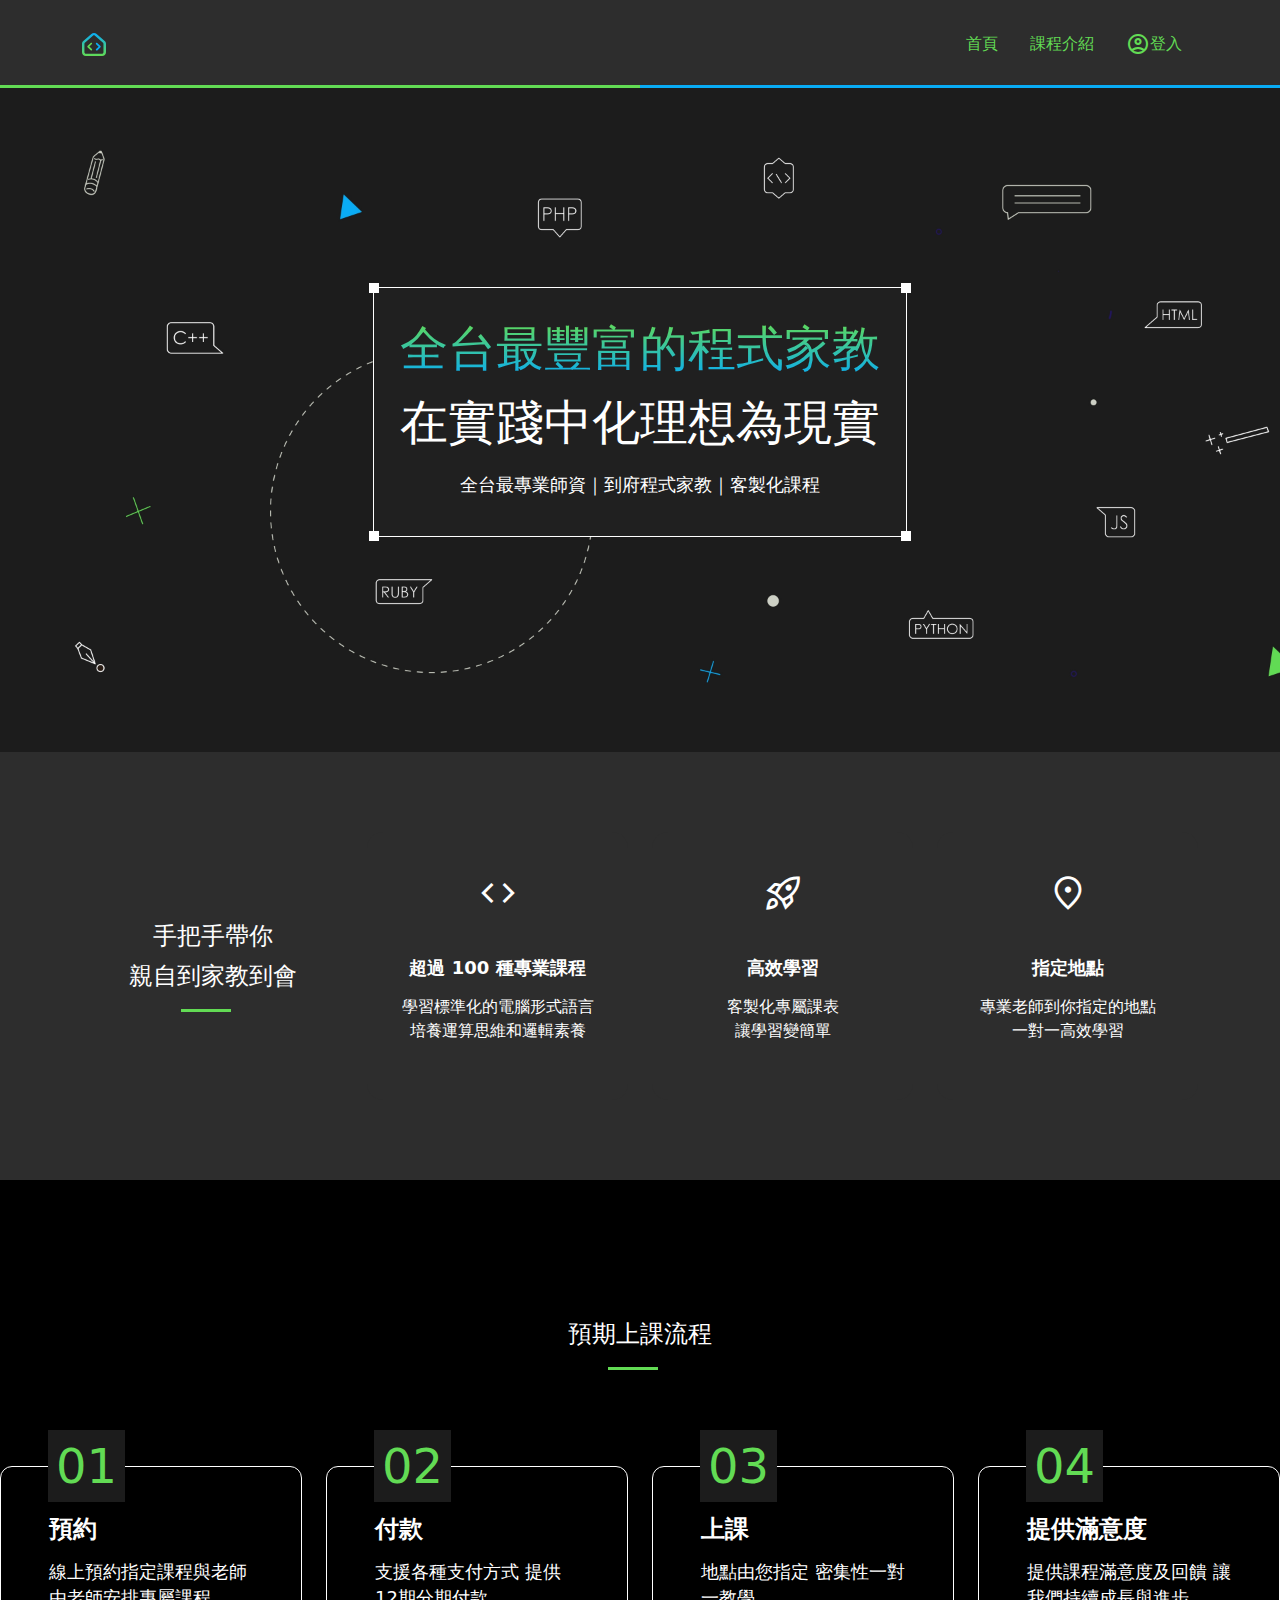
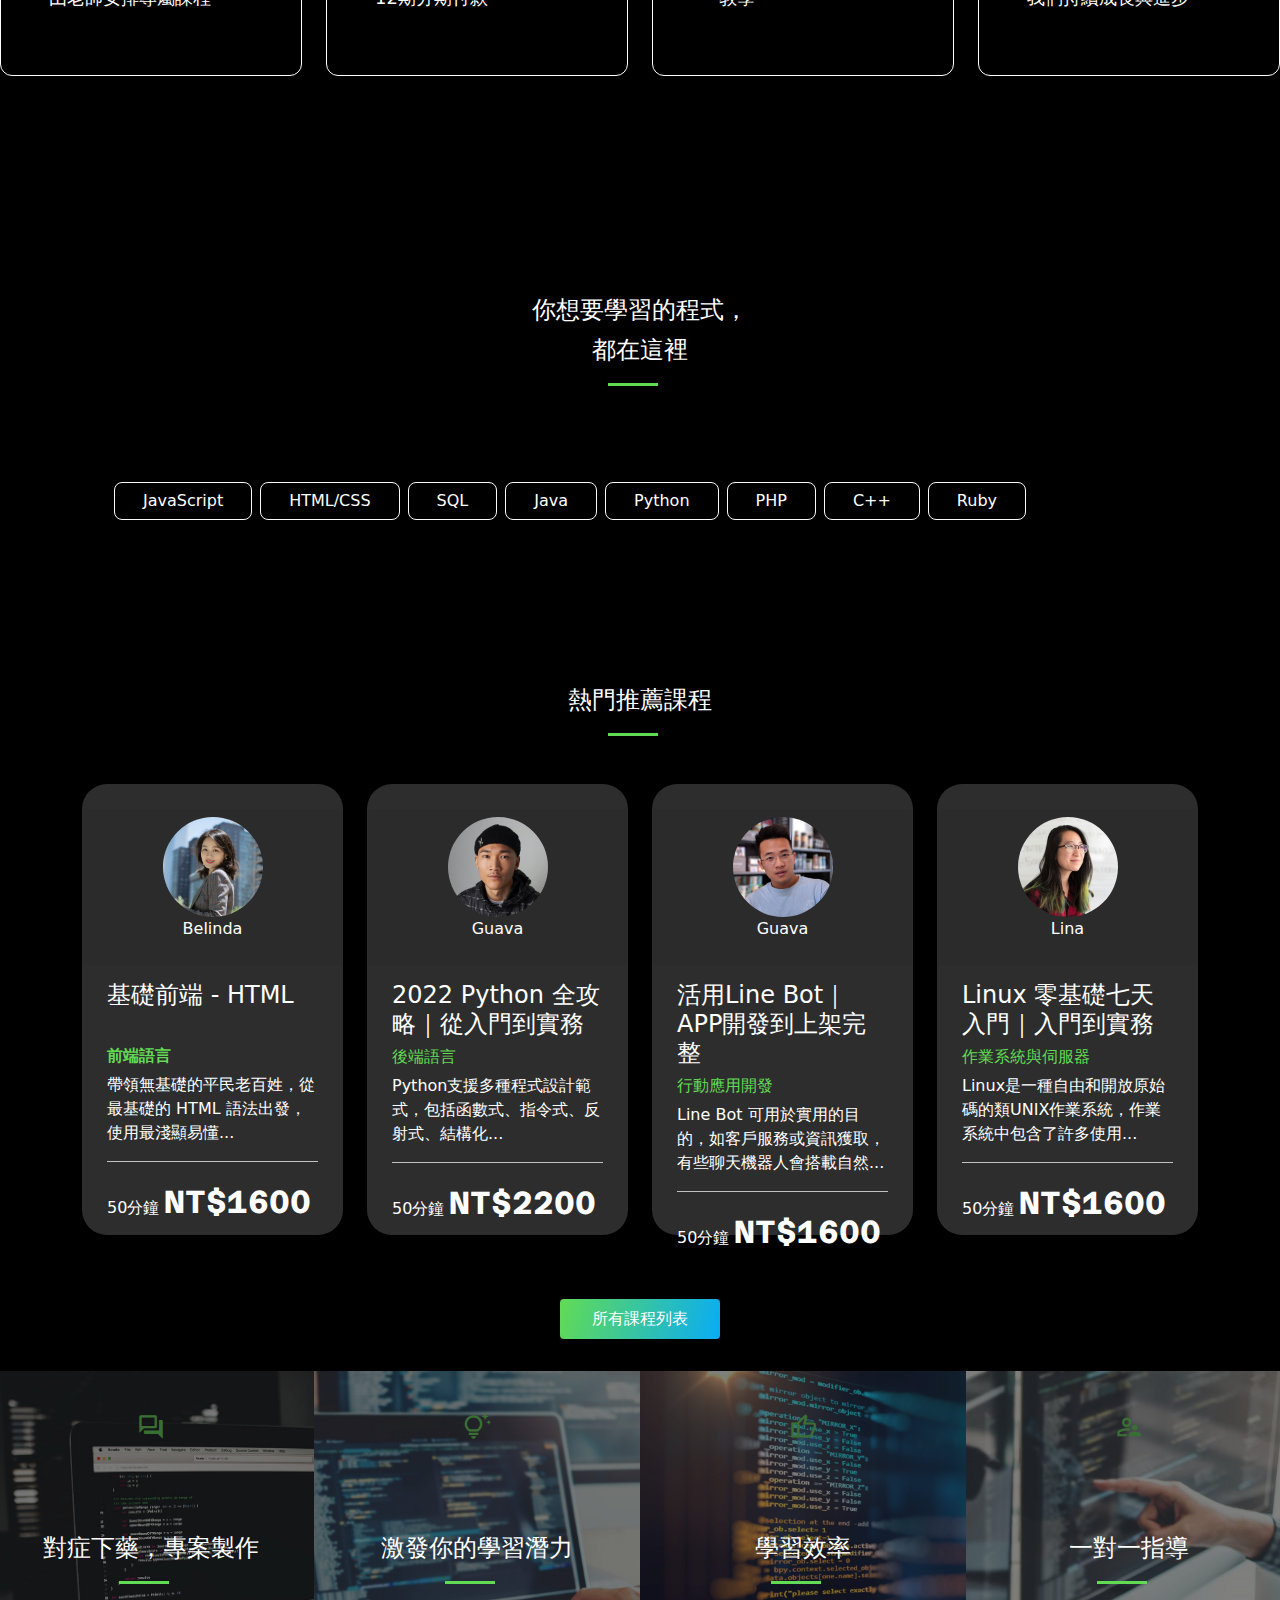
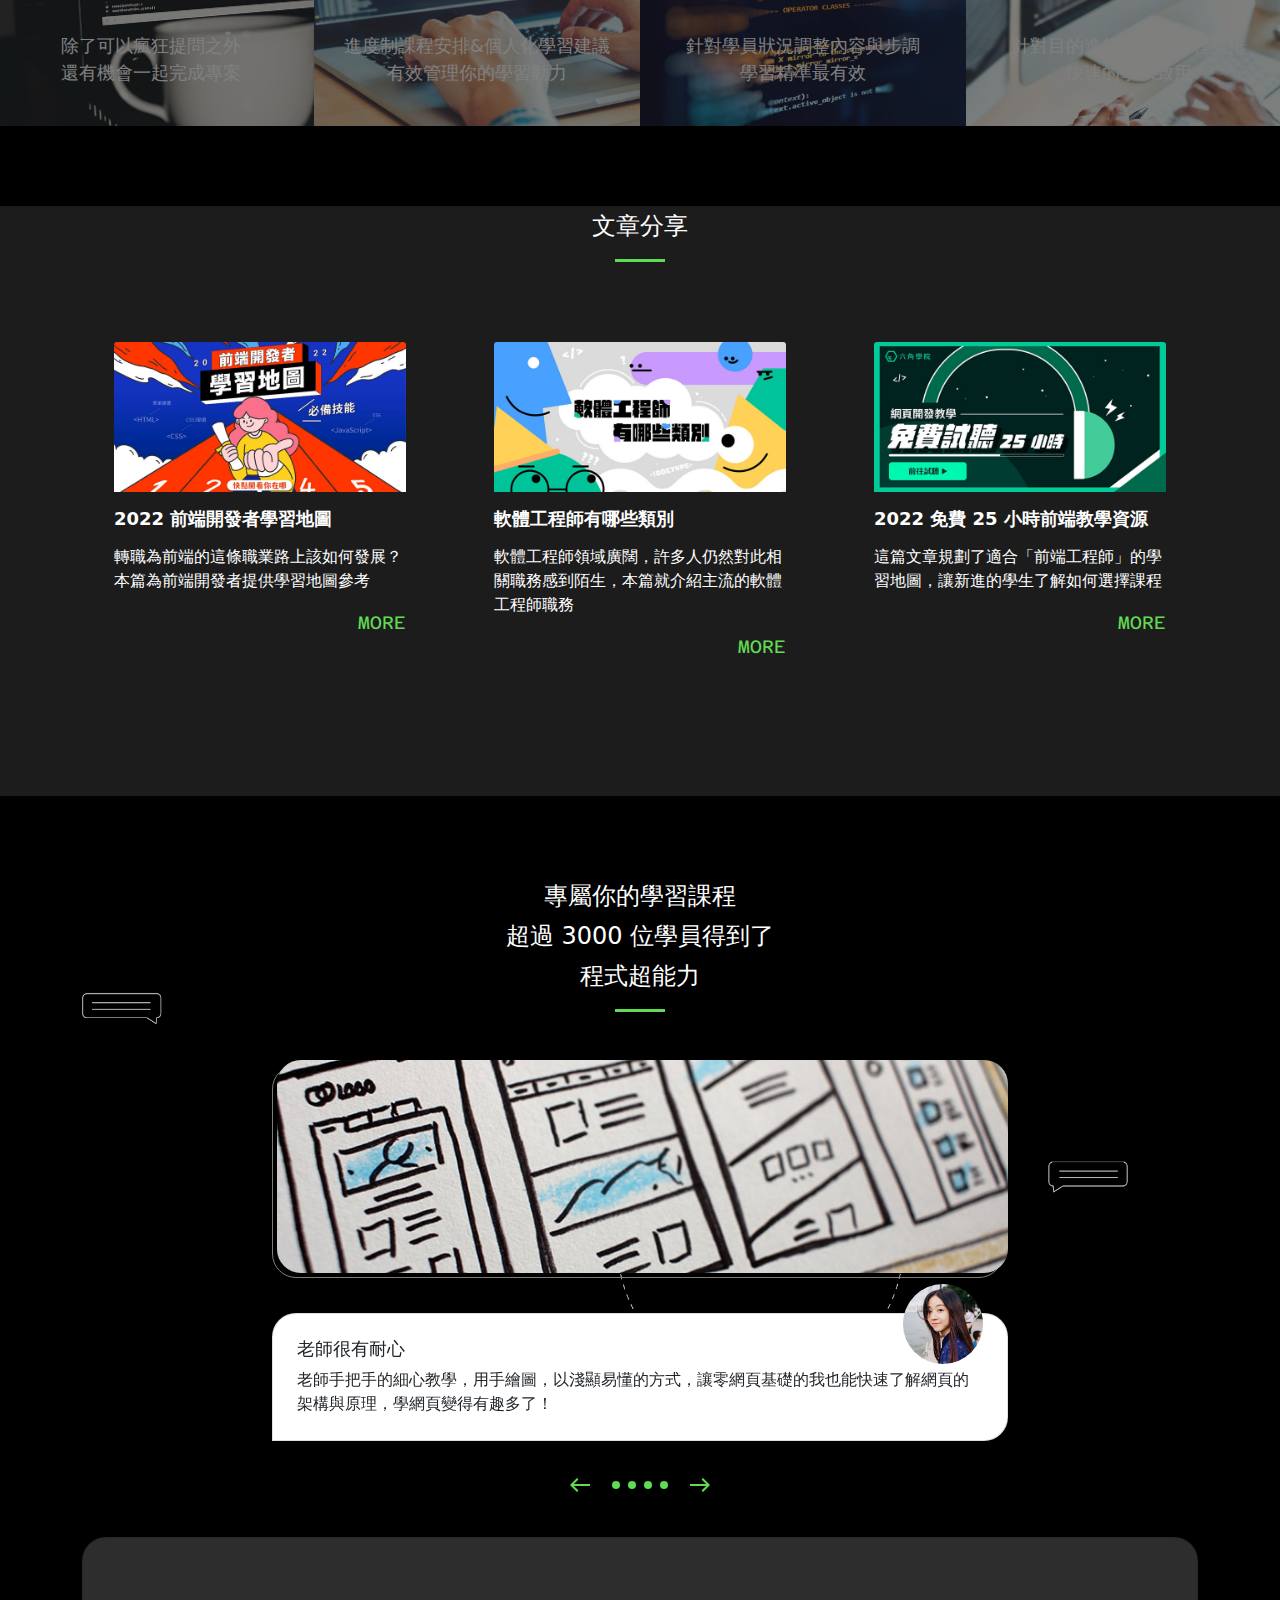
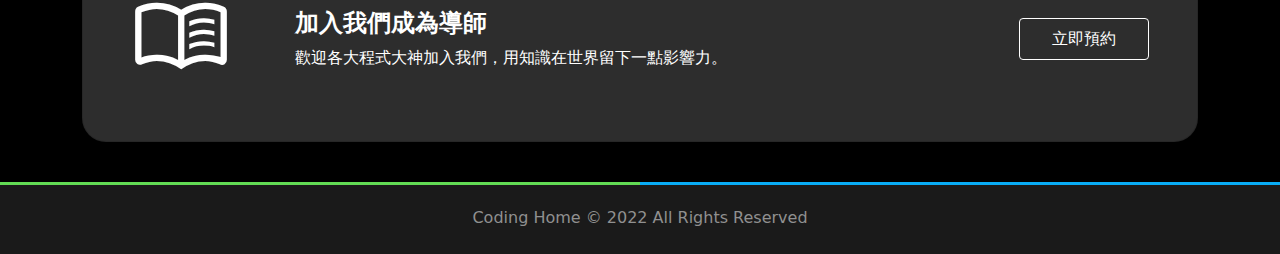
==== index.html @ 546c1a6d "Update 2022-08-31T19:51:00.849Z" ====
<!DOCTYPE html>
<html lang="en">
  <head>
    <meta charset="UTF-8" />
    <meta name="viewport" content="width=device-width, initial-scale=1.0" />
    <meta http-equiv="X-UA-Compatible" content="ie=edge" />
    <title>6th assignment</title>
    <link rel="stylesheet" href="./assets/style/all.css" />
  </head>

  <body>
    <header class="fixed-top">
      <div class="container">
        <!--logo+menuBtn+dropdown-->
        <div class="d-flex justify-content-between align-items-center">
           <!-- //logo/ -->
            <div class="logo">
            <img src="./assets/images/logo2.svg" alt="logo" /><a href="#"></a>
            </div>
         
           <!-- nav mobile -->
           <div class="d-md-none"> 
              <!-- nav menu btn -->
              <div class="menuBtn"> 
                <span class="material-symbols-rounded"> drag_handle </span>
               </div>   
              
             <!-- dropdown menu -->
            <ul class="dropdown list-unstyled">
              <li><a href="./index.html">首頁</a></li>
              <li><a href="#">門市據點</a></li>
              <li >
                <a href="./enrol.html" class="d-flex align-items-center justify-content-center">
                   <span class="material-symbols-rounded"> account_circle </span>
                   <span>登入</span>
                </a>
              </li>
         
            </ul>
           </div>
          <!-- nav md -->
          <div class="d-none d-md-block">
            <ul class="nav d-flex justify-content-between align-items-center">
              <li class="nav-item">
                <a class="nav-link active" aria-current="page" href="./index.html">首頁</a>
              </li>
              <li class="nav-item">
                <a class="nav-link" href="#">課程介紹</a>
              </li>
              <li class="nav-item">
                <a class="nav-link d-flex justify-content-center align-items-center" href="./enrol.html"
                  ><span class="material-symbols-rounded"> account_circle </span
                  ><span>登入</span></a
                >
              </li>
            </ul>
          </div>
        </div>
      </div>
    </div>
    </header>

    
<!-- banner -->
<section>
  <!-- banner-mobile -->
  <div
    class="banner d-flex flex-column justify-content-center align-items-center"
  >
    <div class="bannerText position-relative">
      <div class="topLeft-dot position-absolute"></div>
      <div class="topRight-dot position-absolute"></div>
      <div class="bottomLeft-dot position-absolute"></div>
      <div class="bottomRight-dot position-absolute"></div>
      <h2 class="gradient-text">全台最豐富的程式家教</h2>
      <p>在實踐中化理想為現實</p>
      <h3>全台最專業師資｜到府程式家教｜客製化課程</h3>
    </div>
  </div>
</section>

<!-- 課程特色1 -->
<section class="feature">
  <div class="container">
    <div class="row text-center">
      <div class="col-md-3">
        <h2>手把手帶你<br />親自到家教到會</h2>
      </div>
      <div class="col-md-3">
        <div class="card">
          <span class="material-symbols-outlined"> code </span>
          <div class="card-body">
            <h5 class="card-title">超過 100 種專業課程</h5>
            <p class="card-text">
              學習標準化的電腦形式語言<br />
              培養運算思維和邏輯素養
            </p>
          </div>
        </div>
      </div>
      <div class="col-md-3">
        <div class="card">
          <span class="material-symbols-outlined"> rocket_launch </span>
          <div class="card-body">
            <h5 class="card-title">高效學習</h5>
            <p class="card-text">
              客製化專屬課表<br />
              讓學習變簡單
            </p>
          </div>
        </div>
      </div>
      <div class="col-md-3">
        <div class="card">
          <span class="material-symbols-outlined"> location_on </span>
          <div class="card-body">
            <h5 class="card-title">指定地點</h5>
            <p class="card-text">
              專業老師到你指定的地點 <br />
              一對一高效學習
            </p>
          </div>
        </div>
      </div>
    </div>
  </div>
</section>

<!-- 上課流程 -->
<section class="procedure">
  <di class="container">
    <h2>預期上課流程</h2>
    <div class="row">
      <div class="col-lg-3 mt-5">
        <div class=" procedure-card position-relative mt-5">
          <div class="procedure-title position-absolute">01</div>
          <div class="procedure-text">
            <h3>預約</h3>
            <p>線上預約指定課程與老師 由老師安排專屬課程</p>
          </div>
        </div>
      </div>
      <div class="col-lg-3 mt-5">
        <div class="position-relative mt-5">
          <div class="procedure-title position-absolute">02</div>
          <div class="procedure-text">
            <h3>付款</h3>
            <p>支援各種支付方式 提供12期分期付款</p>
          </div>
        </div>
      </div>
      <div class="col-lg-3 mt-5">
        <div class="position-relative mt-5">
          <div class="procedure-title position-absolute">03</div>
          <div class="procedure-text">
            <h3>上課</h3>
            <p>地點由您指定 密集性一對一教學</p>
          </div>
        </div>
      </div>
      <div class="col-lg-3 mt-5">
        <div class="position-relative mt-5">
          <div class="procedure-title position-absolute">04</div>
          <div class="procedure-text">
            <h3>提供滿意度</h3>
            <p>提供課程滿意度及回饋 讓我們持續成長與進步</p>
          </div>
        </div>
      </div>
    </div>
  </div>
</section>


<!-- 語言程式 -->
<section class="type">
  <div class="container">
    <h2>你想要學習的程式， <br>都在這裡</h2>
    <ul class="d-flex scroll">
    <li class="btn btn-outline-light">
      <a href="#">JavaScript</a></li>
    <li class="btn btn-outline-light">
        <a href="#">HTML/CSS</a></li>
    <li class="btn btn-outline-light">
          <a href="#">SQL</a></li>
    <li class="btn btn-outline-light">
            <a href="#">Java</a></li>
     <li class="btn btn-outline-light">
              <a href="#">Python</a></li>
    <li class="btn btn-outline-light">
                <a href="#">PHP</a></li>
    <li class="btn btn-outline-light">
                  <a href="#">C++</a></li>
    <li class="btn btn-outline-light">
                    <a href="#">Ruby</a></li>
            
  </ul>
  </div>
</section>

<!-- 熱門推薦課程 -->
<section class="popularCourse">
  <div class="container">
    <h2>熱門推薦課程</h2>
    <div class="row">
      <div class="col-12 col-lg-3">
        <div class="card">
          <div class="card-header text-center">
            <img src="./assets/images/teacher01.jpeg" class="card-img-top" alt="...">
            <p>Belinda</p>
          </div>
         
          <div class="card-body">
            <div class="card-title">
              <h3>基礎前端 - HTML</h3>
              <h4 class="frontend">前端語言</h4>
            </div>
              <div class="card-text">
               
                <p>
                帶領無基礎的平民老百姓，從最基礎的 HTML 語法出發，使用最淺顯易懂...
                </p>
              </div>
              <p class="mt-3">
                50分鐘
                <span class=" coursePrice">NT$1600</span>
              </p>
          </div>
         
        </div>
      </div>
      <div class="col-12 col-lg-3">
        <div class="card">
        <div class="card-header text-center">
          <img src="./assets/images/teacher02.jpeg" class="card-img-top" alt="...">
          <p>Guava</p>
        </div>
       
        <div class="card-body">
          <div class="card-title">
            <h3>2022 Python 全攻略｜從入門到實務</h3>
            <h4>後端語言</h4>
          </div>
            <div class="card-text">
             
              <p>
                Python支援多種程式設計範式，包括函數式、指令式、反射式、結構化...
              </p>
            </div>
            <p class="mt-3">
              50分鐘
              <span class=" coursePrice">NT$2200</span>
            </p>
        </div>
       
      </div>
      </div>
      <div class="col-12 col-lg-3">
        <div class="card">
          <div class="card-header text-center">
            <img src="./assets/images/teacher03.jpeg" class="card-img-top" alt="...">
            <p>Guava</p>
          </div>
         
          <div class="card-body">
            <div class="card-title">
              <h3>活用Line Bot｜APP開發到上架完整</h3>
              <h4>行動應用開發</h4>
            </div>
              <div class="card-text">
               
                <p>
                  Line Bot 可用於實用的目的，如客戶服務或資訊獲取，有些聊天機器人會搭載自然...
                </p>
              </div>
              <p class="mt-3">
                50分鐘
                <span class=" coursePrice">NT$1600</span>
              </p>
          </div>
         
        </div>
      </div>
      <div class="col-12 col-lg-3">
        <div class="card">
          <div class="card-header text-center">
            <img src="./assets/images/teacher04.jpeg" class="card-img-top" alt="...">
            <p>Lina</p>
          </div>
         
          <div class="card-body">
            <div class="card-title">
              <h3>Linux 零基礎七天入門｜入門到實務</h3>
              <h4>作業系統與伺服器</h4>
            </div>
              <div class="card-text">
               
                <p>
                  Linux是一種自由和開放原始碼的類UNIX作業系統，作業系統中包含了許多使用...
                </p>
              </div>
              <p class="mt-3">
                50分鐘
                <span class=" coursePrice">NT$1600</span>
              </p>
          </div>
         
        </div>
      </div>
    </div>
    <div class="text-center mb-6 ">    
    <button class="btn bg-gradient text-white border-0 allCourseBtn">所有課程列表</button>
    </div>

  </div>
</section>

<!-- 課程特色2 -->
<section class="feature2">
  <div>
    <ul class="row list-unstyled">
      <li class="col-md-6 col-lg-3 px-0">
        <div class="feature2-card position-relative">
          <div class="feature2-card-bg1" >
            <div class="bg-clip"></div>
            <span class="material-symbols-outlined">
            forum
            </span>  
            <h2>對症下藥，專案製作</h2>      
            <p class="text-white pb-8">除了可以瘋狂提問之外<br>還有機會一起完成專案</p>
          </div>
            
          </div>
      </li>
       <li class="col-md-6 col-lg-3 px-0">
        <div class="feature2-card position-relative">
          <div class="feature2-card-bg2" >
            <div class="bg-clip"></div>
            <span class="material-symbols-outlined">
              tips_and_updates
              </span>
            <h2>激發你的學習潛力</h2>      
            <p class="text-white pb-8">進度制課程安排&個人化學習建議<br>有效管理你的學習動力</p>
          </div>
            
          </div>
      </li>
      <li class="col-md-6 col-lg-3 px-0">
        <div class="feature2-card position-relative">
          <div class="feature2-card-bg3" >
            <div class="bg-clip"></div>
            <span class="material-symbols-outlined">
              thumb_up
              </span>
            <h2>學習效率</h2>      
            <p class="text-white pb-8">針對學員狀況調整內容與步調<br> 學習精準最有效</p>
          </div>
            
          </div>
      </li>
      <li class="col-md-6 col-lg-3 px-0">
        <div class="feature2-card position-relative">
          <div class="feature2-card-bg4" >
            <div class="bg-clip"></div>
            <span class="material-symbols-outlined">
              supervisor_account
              </span>
            <h2>一對一指導</h2>      
            <p class="text-white pb-8">針對目的進行客製化課程安排<br> 快速的學以致用</p>
          </div>
            
          </div>
      </li>
    </ul>
  </div>
</section>

<!-- 文章分享 -->
<section class="article">
  <div class="container">
    <h2>文章分享</h2>
    <div class="row">
      <div class="col-md-4">
        <div class="card ">
          <div class="squareRounded squareRounded-topLeft position-absolute top-0 start-0"></div>
          <div class="squareRounded squareRounded-topRight position-absolute top-0 end-0"></div>
          <div class="squareRounded squareRounded-bottomLeft position-absolute bottom-0 start-0"></div>
          <div class="squareRounded squareRounded-bottomRight position-absolute bottom-0 end-0"></div>
          <img src="./assets/images/article01.jpeg" class="card-img-top" alt="...">
          <div class="card-body">
            <h5 class="card-title">2022 前端開發者學習地圖</h5>
            <p class="card-text">轉職為前端的這條職業路上該如何發展？本篇為前端開發者提供學習地圖參考</p>
            <div class="text-end moreBtn">
              <a class="stretched-link" href="#">MORE</a></div>
          </div>
        </div>
      </div>
      <div class="col-md-4">
        <div class="card">
          <div class="squareRounded squareRounded-topLeft position-absolute top-0 start-0"></div>
          <div class="squareRounded squareRounded-topRight position-absolute top-0 end-0"></div>
          <div class="squareRounded squareRounded-bottomLeft position-absolute bottom-0 start-0"></div>
          <div class="squareRounded squareRounded-bottomRight position-absolute bottom-0 end-0"></div>
          <img src="./assets/images/article02.jpeg" class="card-img-top" alt="...">
          <div class="card-body">
            <h5 class="card-title">軟體工程師有哪些類別</h5>
            <p class="card-text">軟體工程師領域廣闊，許多人仍然對此相關職務感到陌生，本篇就介紹主流的軟體工程師職務</p>
            <div class="text-end moreBtn">
              <a class="stretched-link"href="#">MORE</a></div>
          </div>
        </div>
      </div>
      <div class="col-md-4">
        <div class="card">
          <div class="squareRounded squareRounded-topLeft position-absolute top-0 start-0"></div>
          <div class="squareRounded squareRounded-topRight position-absolute top-0 end-0"></div>
          <div class="squareRounded squareRounded-bottomLeft position-absolute bottom-0 start-0"></div>
          <div class="squareRounded squareRounded-bottomRight position-absolute bottom-0 end-0"></div>
          <img src="./assets/images/article03.jpeg" class="card-img-top" alt="...">
          <div class="card-body">
            <h5 class="card-title">2022 免費 25 小時前端教學資源</h5>
            <p class="card-text">這篇文章規劃了適合「前端工程師」的學習地圖，讓新進的學生了解如何選擇課程</p>
            <div class="text-end moreBtn">
              <a class="stretched-link" href="#">MORE</a></div>
          </div>
        </div>
      </div>
     
    </div>
  </div>
</section>




<!-- reviews學生推薦 -->
<section class="reviews">
  <div class="container">
      <h2>專屬你的學習課程<br> 超過 3000 位學員得到了<br> 程式超能力</h2>
      <!-- swiper wall -->

      <div class="row justify-content-center">
           <div class="col-md-8">
    <!-- Slider main container -->
                <div class="swiper position-relative">
      <!-- Additional required wrapper -->
                    <div class="swiper-wrapper">
                      <!-- Slides -->
                      <div class="swiper-slide position-relative">
                        <div class="swiper-img">
                          <img src="./assets/images/share.jpeg" alt="">
                        </div>
                        <div class="card">
                          <h3 class="mb-3 mb-md-2">老師很有耐心</h3>
                          <p class="mb-0">老師手把手的細心教學，用手繪圖，以淺顯易懂的方式，讓零網頁基礎的我也能快速了解網頁的架構與原理，學網頁變得有趣多了！</p>
                          <img src="./assets/images/student01.jpeg" alt="" class="card-img">
                        </div>
                      </div>
        <div class="swiper-slide position-relative">
          <div class="swiper-img">
            <img src="https://images.unsplash.com/photo-1501504905252-473c47e087f8?ixlib=rb-1.2.1&ixid=MnwxMjA3fDB8MHxwaG90by1wYWdlfHx8fGVufDB8fHx8&auto=format&fit=crop&w=1548&q=80" alt="">
          </div>
          <div class="card">
            <h3 class="mb-3 mb-md-2">老師很有耐心</h3>
            <p class="mb-0">老師手把手的細心教學，用手繪圖，以淺顯易懂的方式，讓零網頁基礎的我也能快速了解網頁的架構與原理，學網頁變得有趣多了！</p>
            <img src="https://github.com/hexschool/2022-web-layout-training/blob/main/week6-202207/student02.jpg?raw=true" alt="" class="card-img">
          </div>
        </div>
        <div class="swiper-slide position-relative">
          <div class="swiper-img">
            <img src="https://images.unsplash.com/photo-1499750310107-5fef28a66643?ixlib=rb-1.2.1&ixid=MnwxMjA3fDB8MHxwaG90by1wYWdlfHx8fGVufDB8fHx8&auto=format&fit=crop&w=1770&q=80" alt="">
          </div>
          <div class="card">
            <h3 class="mb-3 mb-md-2">老師很有耐心</h3>
            <p class="mb-0">老師手把手的細心教學，用手繪圖，以淺顯易懂的方式，讓零網頁基礎的我也能快速了解網頁的架構與原理，學網頁變得有趣多了！</p>
            <img src="https://github.com/hexschool/2022-web-layout-training/blob/main/week6-202207/student03.jpg?raw=true" alt="" class="card-img">
          </div>
        </div>
        <div class="swiper-slide">Slide 3</div>
        ...
      </div>
         <!-- 左右按鈕和 pagination -->
         <div class="d-flex align-items-center justify-content-center swiper-buttons">
          <span class="material-symbols-outlined swiper-button-prev fs-md link-primary me-4">
            west
          </span>
         
          <div class="swiper-pagination d-flex swiper-pagination-bullets gap-2">
            <span class="swiper-pagination-bullet"></span>
            <span class="swiper-pagination-bullet"></span>
            <span class="swiper-pagination-bullet"></span>
            <span class="swiper-pagination-bullet" aria-current="true"></span>
          </div>
          <span class="material-symbols-outlined swiper-button-next fs-md link-primary ms-4">
            east
          </span>
        </div>
      </div>
   
    </div>
  </div>
</div> 
 
    </div>
</section>


<!-- join in us -->
<section class="joinInUs">
  <div class="container">  
    <ul class="card text-center text-white list-unstyled">
         <li>
            <span class="material-symbols-outlined">
          menu_book
            </span>
          </li>
         <li class="card-body">
      <h5 class="card-title">加入我們成為導師</h5>
      <p class="card-text">歡迎各大程式大神加入我們，用知識在世界留下一點影響力。</p>
     
         </li>
         <li>
          <a href="#" class="btn bookBtn">立即預約</a>
        </li>
    </ul>
  </div>

  </div>
</section>

    <footer class="footer text-center">Coding Home © 2022 All Rights Reserved</footer>
    
    
    <script src="https://cdn.jsdelivr.net/npm/vanillajs-datepicker@1.2.0/dist/js/datepicker-full.min.js"></script>
    <script src="https://cdn.jsdelivr.net/npm/swiper@8/swiper-bundle.min.js"></script>
    <script src="./assets/js/vendors.js"></script>
    <script src="./assets/js/all.js"></script>

                 
  </body>
</html>
---- assets/style/all.css ----
@import "https://fonts.googleapis.com/css2?family=Material+Symbols+Rounded:opsz,wght,FILL,GRAD@48,400,0,0";
@import "https://fonts.googleapis.com/css2?family=Material+Symbols+Outlined:opsz,wght,FILL,GRAD@48,400,0,0";
@import "https://fonts.googleapis.com/css2?family=Azeret+Mono&display=swap";
@import "https://cdnjs.cloudflare.com/ajax/libs/font-awesome/5.13.0/css/all.min.css";
@import "https://cdn.jsdelivr.net/npm/swiper@8/swiper-bundle.min.css";
@import "https://cdn.jsdelivr.net/npm/vanillajs-datepicker@1.2.0/dist/css/datepicker.min.css";
/*!
 * Bootstrap v5.0.2 (https://getbootstrap.com/)
 * Copyright 2011-2021 The Bootstrap Authors
 * Copyright 2011-2021 Twitter, Inc.
 * Licensed under MIT (https://github.com/twbs/bootstrap/blob/main/LICENSE)
 */
:root {
  --bs-blue: #0d6efd;
  --bs-indigo: #6610f2;
  --bs-purple: #6f42c1;
  --bs-pink: #d63384;
  --bs-red: #dc3545;
  --bs-orange: #fd7e14;
  --bs-yellow: #ffc107;
  --bs-green: #198754;
  --bs-teal: #20c997;
  --bs-cyan: #0dcaf0;
  --bs-white: #fff;
  --bs-gray: #6c757d;
  --bs-gray-dark: #343a40;
  --bs-primary: #62db54;
  --bs-secondary: #2d2d2d;
  --bs-success: #198754;
  --bs-info: #0dcaf0;
  --bs-warning: #ffc107;
  --bs-danger: #dc3545;
  --bs-light: #f8f9fa;
  --bs-dark: #212529;
  --bs-dark2: black;
  --bs-font-sans-serif: "Noto Sans", system-ui, -apple-system, "Segoe UI", Roboto, "Helvetica Neue", Arial, "Liberation Sans", sans-serif, "Apple Color Emoji", "Segoe UI Emoji", "Segoe UI Symbol", "Noto Color Emoji";
  --bs-font-monospace: SFMono-Regular, Menlo, Monaco, Consolas, "Liberation Mono", "Courier New", monospace;
  --bs-gradient: linear-gradient(104deg, #62db54, #09acf5);
}

*,
*::before,
*::after {
  -webkit-box-sizing: border-box;
          box-sizing: border-box;
}

@media (prefers-reduced-motion: no-preference) {
  :root {
    scroll-behavior: smooth;
  }
}

body {
  margin: 0;
  font-family: var(--bs-font-sans-serif);
  font-size: 1rem;
  font-weight: 400;
  line-height: 1.5;
  color: #212529;
  background-color: #fff;
  -webkit-text-size-adjust: 100%;
  -webkit-tap-highlight-color: rgba(0, 0, 0, 0);
}

hr {
  margin: 1rem 0;
  color: inherit;
  background-color: currentColor;
  border: 0;
  opacity: 0.25;
}

hr:not([size]) {
  height: 1px;
}

h1, .h1, h2, .h2, h3, .h3, h4, .h4, h5, .h5, h6, .h6 {
  margin-top: 0;
  margin-bottom: 0.5rem;
  font-weight: 500;
  line-height: 1.2;
}

h1, .h1 {
  font-size: calc(1.325rem + 0.9vw);
}

@media (min-width: 1200px) {
  h1, .h1 {
    font-size: 2rem;
  }
}

h2, .h2 {
  font-size: calc(1.3rem + 0.6vw);
}

@media (min-width: 1200px) {
  h2, .h2 {
    font-size: 1.75rem;
  }
}

h3, .h3 {
  font-size: calc(1.275rem + 0.3vw);
}

@media (min-width: 1200px) {
  h3, .h3 {
    font-size: 1.5rem;
  }
}

h4, .h4 {
  font-size: calc(1.2625rem + 0.15vw);
}

@media (min-width: 1200px) {
  h4, .h4 {
    font-size: 1.375rem;
  }
}

h5, .h5 {
  font-size: 1.25rem;
}

h6, .h6 {
  font-size: 1.125rem;
}

p {
  margin-top: 0;
  margin-bottom: 1rem;
}

abbr[title],
abbr[data-bs-original-title] {
  -webkit-text-decoration: underline dotted;
          text-decoration: underline dotted;
  cursor: help;
  -webkit-text-decoration-skip-ink: none;
          text-decoration-skip-ink: none;
}

address {
  margin-bottom: 1rem;
  font-style: normal;
  line-height: inherit;
}

ol,
ul {
  padding-left: 2rem;
}

ol,
ul,
dl {
  margin-top: 0;
  margin-bottom: 1rem;
}

ol ol,
ul ul,
ol ul,
ul ol {
  margin-bottom: 0;
}

dt {
  font-weight: 700;
}

dd {
  margin-bottom: .5rem;
  margin-left: 0;
}

blockquote {
  margin: 0 0 1rem;
}

b,
strong {
  font-weight: bolder;
}

small, .small {
  font-size: 0.875em;
}

mark, .mark {
  padding: 0.2em;
  background-color: #fcf8e3;
}

sub,
sup {
  position: relative;
  font-size: 0.75em;
  line-height: 0;
  vertical-align: baseline;
}

sub {
  bottom: -.25em;
}

sup {
  top: -.5em;
}

a {
  color: #62db54;
  text-decoration: underline;
}

a:hover {
  color: #4eaf43;
}

a:not([href]):not([class]), a:not([href]):not([class]):hover {
  color: inherit;
  text-decoration: none;
}

pre,
code,
kbd,
samp {
  font-family: var(--bs-font-monospace);
  font-size: 1em;
  direction: ltr /* rtl:ignore */;
  unicode-bidi: bidi-override;
}

pre {
  display: block;
  margin-top: 0;
  margin-bottom: 1rem;
  overflow: auto;
  font-size: 0.875em;
}

pre code {
  font-size: inherit;
  color: inherit;
  word-break: normal;
}

code {
  font-size: 0.875em;
  color: #d63384;
  word-wrap: break-word;
}

a > code {
  color: inherit;
}

kbd {
  padding: 0.2rem 0.4rem;
  font-size: 0.875em;
  color: #fff;
  background-color: #212529;
  border-radius: 0.2rem;
}

kbd kbd {
  padding: 0;
  font-size: 1em;
  font-weight: 700;
}

figure {
  margin: 0 0 1rem;
}

img,
svg {
  vertical-align: middle;
}

table {
  caption-side: bottom;
  border-collapse: collapse;
}

caption {
  padding-top: 0.5rem;
  padding-bottom: 0.5rem;
  color: #6c757d;
  text-align: left;
}

th {
  text-align: inherit;
  text-align: -webkit-match-parent;
}

thead,
tbody,
tfoot,
tr,
td,
th {
  border-color: inherit;
  border-style: solid;
  border-width: 0;
}

label {
  display: inline-block;
}

button {
  border-radius: 0;
}

button:focus:not(:focus-visible) {
  outline: 0;
}

input,
button,
select,
optgroup,
textarea {
  margin: 0;
  font-family: inherit;
  font-size: inherit;
  line-height: inherit;
}

button,
select {
  text-transform: none;
}

[role="button"] {
  cursor: pointer;
}

select {
  word-wrap: normal;
}

select:disabled {
  opacity: 1;
}

[list]::-webkit-calendar-picker-indicator {
  display: none;
}

button,
[type="button"],
[type="reset"],
[type="submit"] {
  -webkit-appearance: button;
}

button:not(:disabled),
[type="button"]:not(:disabled),
[type="reset"]:not(:disabled),
[type="submit"]:not(:disabled) {
  cursor: pointer;
}

::-moz-focus-inner {
  padding: 0;
  border-style: none;
}

textarea {
  resize: vertical;
}

fieldset {
  min-width: 0;
  padding: 0;
  margin: 0;
  border: 0;
}

legend {
  float: left;
  width: 100%;
  padding: 0;
  margin-bottom: 0.5rem;
  font-size: calc(1.275rem + 0.3vw);
  line-height: inherit;
}

@media (min-width: 1200px) {
  legend {
    font-size: 1.5rem;
  }
}

legend + * {
  clear: left;
}

::-webkit-datetime-edit-fields-wrapper,
::-webkit-datetime-edit-text,
::-webkit-datetime-edit-minute,
::-webkit-datetime-edit-hour-field,
::-webkit-datetime-edit-day-field,
::-webkit-datetime-edit-month-field,
::-webkit-datetime-edit-year-field {
  padding: 0;
}

::-webkit-inner-spin-button {
  height: auto;
}

[type="search"] {
  outline-offset: -2px;
  -webkit-appearance: textfield;
}

/* rtl:raw:
[type="tel"],
[type="url"],
[type="email"],
[type="number"] {
  direction: ltr;
}
*/
::-webkit-search-decoration {
  -webkit-appearance: none;
}

::-webkit-color-swatch-wrapper {
  padding: 0;
}

::file-selector-button {
  font: inherit;
}

::-webkit-file-upload-button {
  font: inherit;
  -webkit-appearance: button;
}

output {
  display: inline-block;
}

iframe {
  border: 0;
}

summary {
  display: list-item;
  cursor: pointer;
}

progress {
  vertical-align: baseline;
}

[hidden] {
  display: none !important;
}

.lead {
  font-size: 1.25rem;
  font-weight: 300;
}

.display-1 {
  font-size: calc(1.625rem + 4.5vw);
  font-weight: 300;
  line-height: 1.2;
}

@media (min-width: 1200px) {
  .display-1 {
    font-size: 5rem;
  }
}

.display-2 {
  font-size: calc(1.575rem + 3.9vw);
  font-weight: 300;
  line-height: 1.2;
}

@media (min-width: 1200px) {
  .display-2 {
    font-size: 4.5rem;
  }
}

.display-3 {
  font-size: calc(1.525rem + 3.3vw);
  font-weight: 300;
  line-height: 1.2;
}

@media (min-width: 1200px) {
  .display-3 {
    font-size: 4rem;
  }
}

.display-4 {
  font-size: calc(1.475rem + 2.7vw);
  font-weight: 300;
  line-height: 1.2;
}

@media (min-width: 1200px) {
  .display-4 {
    font-size: 3.5rem;
  }
}

.display-5 {
  font-size: calc(1.425rem + 2.1vw);
  font-weight: 300;
  line-height: 1.2;
}

@media (min-width: 1200px) {
  .display-5 {
    font-size: 3rem;
  }
}

.display-6 {
  font-size: calc(1.375rem + 1.5vw);
  font-weight: 300;
  line-height: 1.2;
}

@media (min-width: 1200px) {
  .display-6 {
    font-size: 2.5rem;
  }
}

.list-unstyled {
  padding-left: 0;
  list-style: none;
}

.list-inline {
  padding-left: 0;
  list-style: none;
}

.list-inline-item {
  display: inline-block;
}

.list-inline-item:not(:last-child) {
  margin-right: 0.5rem;
}

.initialism {
  font-size: 0.875em;
  text-transform: uppercase;
}

.blockquote {
  margin-bottom: 1rem;
  font-size: 1.25rem;
}

.blockquote > :last-child {
  margin-bottom: 0;
}

.blockquote-footer {
  margin-top: -1rem;
  margin-bottom: 1rem;
  font-size: 0.875em;
  color: #6c757d;
}

.blockquote-footer::before {
  content: "\2014\00A0";
}

.img-fluid {
  max-width: 100%;
  height: auto;
}

.img-thumbnail {
  padding: 0.25rem;
  background-color: #fff;
  border: 1px solid #dee2e6;
  border-radius: 0.25rem;
  max-width: 100%;
  height: auto;
}

.figure {
  display: inline-block;
}

.figure-img {
  margin-bottom: 0.5rem;
  line-height: 1;
}

.figure-caption {
  font-size: 0.875em;
  color: #6c757d;
}

.container,
.container-fluid,
.container-sm,
.container-md,
.container-lg,
.container-xl,
.container-xxl {
  width: 100%;
  padding-right: var(--bs-gutter-x, 0.75rem);
  padding-left: var(--bs-gutter-x, 0.75rem);
  margin-right: auto;
  margin-left: auto;
}

@media (min-width: 576px) {
  .container, .container-sm {
    max-width: 540px;
  }
}

@media (min-width: 768px) {
  .container, .container-sm, .container-md {
    max-width: 720px;
  }
}

@media (min-width: 992px) {
  .container, .container-sm, .container-md, .container-lg {
    max-width: 960px;
  }
}

@media (min-width: 1200px) {
  .container, .container-sm, .container-md, .container-lg, .container-xl {
    max-width: 1140px;
  }
}

@media (min-width: 1400px) {
  .container, .container-sm, .container-md, .container-lg, .container-xl, .container-xxl {
    max-width: 1320px;
  }
}

.row {
  --bs-gutter-x: 1.5rem;
  --bs-gutter-y: 0;
  display: -webkit-box;
  display: -ms-flexbox;
  display: flex;
  -ms-flex-wrap: wrap;
      flex-wrap: wrap;
  margin-top: calc(var(--bs-gutter-y) * -1);
  margin-right: calc(var(--bs-gutter-x) * -.5);
  margin-left: calc(var(--bs-gutter-x) * -.5);
}

.row > * {
  -ms-flex-negative: 0;
      flex-shrink: 0;
  width: 100%;
  max-width: 100%;
  padding-right: calc(var(--bs-gutter-x) * .5);
  padding-left: calc(var(--bs-gutter-x) * .5);
  margin-top: var(--bs-gutter-y);
}

.col {
  -webkit-box-flex: 1;
      -ms-flex: 1 0 0%;
          flex: 1 0 0%;
}

.row-cols-auto > * {
  -webkit-box-flex: 0;
      -ms-flex: 0 0 auto;
          flex: 0 0 auto;
  width: auto;
}

.row-cols-1 > * {
  -webkit-box-flex: 0;
      -ms-flex: 0 0 auto;
          flex: 0 0 auto;
  width: 100%;
}

.row-cols-2 > * {
  -webkit-box-flex: 0;
      -ms-flex: 0 0 auto;
          flex: 0 0 auto;
  width: 50%;
}

.row-cols-3 > * {
  -webkit-box-flex: 0;
      -ms-flex: 0 0 auto;
          flex: 0 0 auto;
  width: 33.33333%;
}

.row-cols-4 > * {
  -webkit-box-flex: 0;
      -ms-flex: 0 0 auto;
          flex: 0 0 auto;
  width: 25%;
}

.row-cols-5 > * {
  -webkit-box-flex: 0;
      -ms-flex: 0 0 auto;
          flex: 0 0 auto;
  width: 20%;
}

.row-cols-6 > * {
  -webkit-box-flex: 0;
      -ms-flex: 0 0 auto;
          flex: 0 0 auto;
  width: 16.66667%;
}

@media (min-width: 576px) {
  .col-sm {
    -webkit-box-flex: 1;
        -ms-flex: 1 0 0%;
            flex: 1 0 0%;
  }
  .row-cols-sm-auto > * {
    -webkit-box-flex: 0;
        -ms-flex: 0 0 auto;
            flex: 0 0 auto;
    width: auto;
  }
  .row-cols-sm-1 > * {
    -webkit-box-flex: 0;
        -ms-flex: 0 0 auto;
            flex: 0 0 auto;
    width: 100%;
  }
  .row-cols-sm-2 > * {
    -webkit-box-flex: 0;
        -ms-flex: 0 0 auto;
            flex: 0 0 auto;
    width: 50%;
  }
  .row-cols-sm-3 > * {
    -webkit-box-flex: 0;
        -ms-flex: 0 0 auto;
            flex: 0 0 auto;
    width: 33.33333%;
  }
  .row-cols-sm-4 > * {
    -webkit-box-flex: 0;
        -ms-flex: 0 0 auto;
            flex: 0 0 auto;
    width: 25%;
  }
  .row-cols-sm-5 > * {
    -webkit-box-flex: 0;
        -ms-flex: 0 0 auto;
            flex: 0 0 auto;
    width: 20%;
  }
  .row-cols-sm-6 > * {
    -webkit-box-flex: 0;
        -ms-flex: 0 0 auto;
            flex: 0 0 auto;
    width: 16.66667%;
  }
}

@media (min-width: 768px) {
  .col-md {
    -webkit-box-flex: 1;
        -ms-flex: 1 0 0%;
            flex: 1 0 0%;
  }
  .row-cols-md-auto > * {
    -webkit-box-flex: 0;
        -ms-flex: 0 0 auto;
            flex: 0 0 auto;
    width: auto;
  }
  .row-cols-md-1 > * {
    -webkit-box-flex: 0;
        -ms-flex: 0 0 auto;
            flex: 0 0 auto;
    width: 100%;
  }
  .row-cols-md-2 > * {
    -webkit-box-flex: 0;
        -ms-flex: 0 0 auto;
            flex: 0 0 auto;
    width: 50%;
  }
  .row-cols-md-3 > * {
    -webkit-box-flex: 0;
        -ms-flex: 0 0 auto;
            flex: 0 0 auto;
    width: 33.33333%;
  }
  .row-cols-md-4 > * {
    -webkit-box-flex: 0;
        -ms-flex: 0 0 auto;
            flex: 0 0 auto;
    width: 25%;
  }
  .row-cols-md-5 > * {
    -webkit-box-flex: 0;
        -ms-flex: 0 0 auto;
            flex: 0 0 auto;
    width: 20%;
  }
  .row-cols-md-6 > * {
    -webkit-box-flex: 0;
        -ms-flex: 0 0 auto;
            flex: 0 0 auto;
    width: 16.66667%;
  }
}

@media (min-width: 992px) {
  .col-lg {
    -webkit-box-flex: 1;
        -ms-flex: 1 0 0%;
            flex: 1 0 0%;
  }
  .row-cols-lg-auto > * {
    -webkit-box-flex: 0;
        -ms-flex: 0 0 auto;
            flex: 0 0 auto;
    width: auto;
  }
  .row-cols-lg-1 > * {
    -webkit-box-flex: 0;
        -ms-flex: 0 0 auto;
            flex: 0 0 auto;
    width: 100%;
  }
  .row-cols-lg-2 > * {
    -webkit-box-flex: 0;
        -ms-flex: 0 0 auto;
            flex: 0 0 auto;
    width: 50%;
  }
  .row-cols-lg-3 > * {
    -webkit-box-flex: 0;
        -ms-flex: 0 0 auto;
            flex: 0 0 auto;
    width: 33.33333%;
  }
  .row-cols-lg-4 > * {
    -webkit-box-flex: 0;
        -ms-flex: 0 0 auto;
            flex: 0 0 auto;
    width: 25%;
  }
  .row-cols-lg-5 > * {
    -webkit-box-flex: 0;
        -ms-flex: 0 0 auto;
            flex: 0 0 auto;
    width: 20%;
  }
  .row-cols-lg-6 > * {
    -webkit-box-flex: 0;
        -ms-flex: 0 0 auto;
            flex: 0 0 auto;
    width: 16.66667%;
  }
}

@media (min-width: 1200px) {
  .col-xl {
    -webkit-box-flex: 1;
        -ms-flex: 1 0 0%;
            flex: 1 0 0%;
  }
  .row-cols-xl-auto > * {
    -webkit-box-flex: 0;
        -ms-flex: 0 0 auto;
            flex: 0 0 auto;
    width: auto;
  }
  .row-cols-xl-1 > * {
    -webkit-box-flex: 0;
        -ms-flex: 0 0 auto;
            flex: 0 0 auto;
    width: 100%;
  }
  .row-cols-xl-2 > * {
    -webkit-box-flex: 0;
        -ms-flex: 0 0 auto;
            flex: 0 0 auto;
    width: 50%;
  }
  .row-cols-xl-3 > * {
    -webkit-box-flex: 0;
        -ms-flex: 0 0 auto;
            flex: 0 0 auto;
    width: 33.33333%;
  }
  .row-cols-xl-4 > * {
    -webkit-box-flex: 0;
        -ms-flex: 0 0 auto;
            flex: 0 0 auto;
    width: 25%;
  }
  .row-cols-xl-5 > * {
    -webkit-box-flex: 0;
        -ms-flex: 0 0 auto;
            flex: 0 0 auto;
    width: 20%;
  }
  .row-cols-xl-6 > * {
    -webkit-box-flex: 0;
        -ms-flex: 0 0 auto;
            flex: 0 0 auto;
    width: 16.66667%;
  }
}

@media (min-width: 1400px) {
  .col-xxl {
    -webkit-box-flex: 1;
        -ms-flex: 1 0 0%;
            flex: 1 0 0%;
  }
  .row-cols-xxl-auto > * {
    -webkit-box-flex: 0;
        -ms-flex: 0 0 auto;
            flex: 0 0 auto;
    width: auto;
  }
  .row-cols-xxl-1 > * {
    -webkit-box-flex: 0;
        -ms-flex: 0 0 auto;
            flex: 0 0 auto;
    width: 100%;
  }
  .row-cols-xxl-2 > * {
    -webkit-box-flex: 0;
        -ms-flex: 0 0 auto;
            flex: 0 0 auto;
    width: 50%;
  }
  .row-cols-xxl-3 > * {
    -webkit-box-flex: 0;
        -ms-flex: 0 0 auto;
            flex: 0 0 auto;
    width: 33.33333%;
  }
  .row-cols-xxl-4 > * {
    -webkit-box-flex: 0;
        -ms-flex: 0 0 auto;
            flex: 0 0 auto;
    width: 25%;
  }
  .row-cols-xxl-5 > * {
    -webkit-box-flex: 0;
        -ms-flex: 0 0 auto;
            flex: 0 0 auto;
    width: 20%;
  }
  .row-cols-xxl-6 > * {
    -webkit-box-flex: 0;
        -ms-flex: 0 0 auto;
            flex: 0 0 auto;
    width: 16.66667%;
  }
}

.col-auto {
  -webkit-box-flex: 0;
      -ms-flex: 0 0 auto;
          flex: 0 0 auto;
  width: auto;
}

.col-1 {
  -webkit-box-flex: 0;
      -ms-flex: 0 0 auto;
          flex: 0 0 auto;
  width: 8.33333%;
}

.col-2 {
  -webkit-box-flex: 0;
      -ms-flex: 0 0 auto;
          flex: 0 0 auto;
  width: 16.66667%;
}

.col-3 {
  -webkit-box-flex: 0;
      -ms-flex: 0 0 auto;
          flex: 0 0 auto;
  width: 25%;
}

.col-4 {
  -webkit-box-flex: 0;
      -ms-flex: 0 0 auto;
          flex: 0 0 auto;
  width: 33.33333%;
}

.col-5 {
  -webkit-box-flex: 0;
      -ms-flex: 0 0 auto;
          flex: 0 0 auto;
  width: 41.66667%;
}

.col-6 {
  -webkit-box-flex: 0;
      -ms-flex: 0 0 auto;
          flex: 0 0 auto;
  width: 50%;
}

.col-7 {
  -webkit-box-flex: 0;
      -ms-flex: 0 0 auto;
          flex: 0 0 auto;
  width: 58.33333%;
}

.col-8 {
  -webkit-box-flex: 0;
      -ms-flex: 0 0 auto;
          flex: 0 0 auto;
  width: 66.66667%;
}

.col-9 {
  -webkit-box-flex: 0;
      -ms-flex: 0 0 auto;
          flex: 0 0 auto;
  width: 75%;
}

.col-10 {
  -webkit-box-flex: 0;
      -ms-flex: 0 0 auto;
          flex: 0 0 auto;
  width: 83.33333%;
}

.col-11 {
  -webkit-box-flex: 0;
      -ms-flex: 0 0 auto;
          flex: 0 0 auto;
  width: 91.66667%;
}

.col-12 {
  -webkit-box-flex: 0;
      -ms-flex: 0 0 auto;
          flex: 0 0 auto;
  width: 100%;
}

.offset-1 {
  margin-left: 8.33333%;
}

.offset-2 {
  margin-left: 16.66667%;
}

.offset-3 {
  margin-left: 25%;
}

.offset-4 {
  margin-left: 33.33333%;
}

.offset-5 {
  margin-left: 41.66667%;
}

.offset-6 {
  margin-left: 50%;
}

.offset-7 {
  margin-left: 58.33333%;
}

.offset-8 {
  margin-left: 66.66667%;
}

.offset-9 {
  margin-left: 75%;
}

.offset-10 {
  margin-left: 83.33333%;
}

.offset-11 {
  margin-left: 91.66667%;
}

.g-0,
.gx-0 {
  --bs-gutter-x: 0;
}

.g-0,
.gy-0 {
  --bs-gutter-y: 0;
}

.g-1,
.gx-1 {
  --bs-gutter-x: 0.25rem;
}

.g-1,
.gy-1 {
  --bs-gutter-y: 0.25rem;
}

.g-2,
.gx-2 {
  --bs-gutter-x: 0.5rem;
}

.g-2,
.gy-2 {
  --bs-gutter-y: 0.5rem;
}

.g-3,
.gx-3 {
  --bs-gutter-x: 1rem;
}

.g-3,
.gy-3 {
  --bs-gutter-y: 1rem;
}

.g-4,
.gx-4 {
  --bs-gutter-x: 1.25rem;
}

.g-4,
.gy-4 {
  --bs-gutter-y: 1.25rem;
}

.g-5,
.gx-5 {
  --bs-gutter-x: 1.5rem;
}

.g-5,
.gy-5 {
  --bs-gutter-y: 1.5rem;
}

.g-6,
.gx-6 {
  --bs-gutter-x: 2rem;
}

.g-6,
.gy-6 {
  --bs-gutter-y: 2rem;
}

.g-7,
.gx-7 {
  --bs-gutter-x: 2.25rem;
}

.g-7,
.gy-7 {
  --bs-gutter-y: 2.25rem;
}

.g-8,
.gx-8 {
  --bs-gutter-x: 2.5rem;
}

.g-8,
.gy-8 {
  --bs-gutter-y: 2.5rem;
}

.g-9,
.gx-9 {
  --bs-gutter-x: 3rem;
}

.g-9,
.gy-9 {
  --bs-gutter-y: 3rem;
}

@media (min-width: 576px) {
  .col-sm-auto {
    -webkit-box-flex: 0;
        -ms-flex: 0 0 auto;
            flex: 0 0 auto;
    width: auto;
  }
  .col-sm-1 {
    -webkit-box-flex: 0;
        -ms-flex: 0 0 auto;
            flex: 0 0 auto;
    width: 8.33333%;
  }
  .col-sm-2 {
    -webkit-box-flex: 0;
        -ms-flex: 0 0 auto;
            flex: 0 0 auto;
    width: 16.66667%;
  }
  .col-sm-3 {
    -webkit-box-flex: 0;
        -ms-flex: 0 0 auto;
            flex: 0 0 auto;
    width: 25%;
  }
  .col-sm-4 {
    -webkit-box-flex: 0;
        -ms-flex: 0 0 auto;
            flex: 0 0 auto;
    width: 33.33333%;
  }
  .col-sm-5 {
    -webkit-box-flex: 0;
        -ms-flex: 0 0 auto;
            flex: 0 0 auto;
    width: 41.66667%;
  }
  .col-sm-6 {
    -webkit-box-flex: 0;
        -ms-flex: 0 0 auto;
            flex: 0 0 auto;
    width: 50%;
  }
  .col-sm-7 {
    -webkit-box-flex: 0;
        -ms-flex: 0 0 auto;
            flex: 0 0 auto;
    width: 58.33333%;
  }
  .col-sm-8 {
    -webkit-box-flex: 0;
        -ms-flex: 0 0 auto;
            flex: 0 0 auto;
    width: 66.66667%;
  }
  .col-sm-9 {
    -webkit-box-flex: 0;
        -ms-flex: 0 0 auto;
            flex: 0 0 auto;
    width: 75%;
  }
  .col-sm-10 {
    -webkit-box-flex: 0;
        -ms-flex: 0 0 auto;
            flex: 0 0 auto;
    width: 83.33333%;
  }
  .col-sm-11 {
    -webkit-box-flex: 0;
        -ms-flex: 0 0 auto;
            flex: 0 0 auto;
    width: 91.66667%;
  }
  .col-sm-12 {
    -webkit-box-flex: 0;
        -ms-flex: 0 0 auto;
            flex: 0 0 auto;
    width: 100%;
  }
  .offset-sm-0 {
    margin-left: 0;
  }
  .offset-sm-1 {
    margin-left: 8.33333%;
  }
  .offset-sm-2 {
    margin-left: 16.66667%;
  }
  .offset-sm-3 {
    margin-left: 25%;
  }
  .offset-sm-4 {
    margin-left: 33.33333%;
  }
  .offset-sm-5 {
    margin-left: 41.66667%;
  }
  .offset-sm-6 {
    margin-left: 50%;
  }
  .offset-sm-7 {
    margin-left: 58.33333%;
  }
  .offset-sm-8 {
    margin-left: 66.66667%;
  }
  .offset-sm-9 {
    margin-left: 75%;
  }
  .offset-sm-10 {
    margin-left: 83.33333%;
  }
  .offset-sm-11 {
    margin-left: 91.66667%;
  }
  .g-sm-0,
  .gx-sm-0 {
    --bs-gutter-x: 0;
  }
  .g-sm-0,
  .gy-sm-0 {
    --bs-gutter-y: 0;
  }
  .g-sm-1,
  .gx-sm-1 {
    --bs-gutter-x: 0.25rem;
  }
  .g-sm-1,
  .gy-sm-1 {
    --bs-gutter-y: 0.25rem;
  }
  .g-sm-2,
  .gx-sm-2 {
    --bs-gutter-x: 0.5rem;
  }
  .g-sm-2,
  .gy-sm-2 {
    --bs-gutter-y: 0.5rem;
  }
  .g-sm-3,
  .gx-sm-3 {
    --bs-gutter-x: 1rem;
  }
  .g-sm-3,
  .gy-sm-3 {
    --bs-gutter-y: 1rem;
  }
  .g-sm-4,
  .gx-sm-4 {
    --bs-gutter-x: 1.25rem;
  }
  .g-sm-4,
  .gy-sm-4 {
    --bs-gutter-y: 1.25rem;
  }
  .g-sm-5,
  .gx-sm-5 {
    --bs-gutter-x: 1.5rem;
  }
  .g-sm-5,
  .gy-sm-5 {
    --bs-gutter-y: 1.5rem;
  }
  .g-sm-6,
  .gx-sm-6 {
    --bs-gutter-x: 2rem;
  }
  .g-sm-6,
  .gy-sm-6 {
    --bs-gutter-y: 2rem;
  }
  .g-sm-7,
  .gx-sm-7 {
    --bs-gutter-x: 2.25rem;
  }
  .g-sm-7,
  .gy-sm-7 {
    --bs-gutter-y: 2.25rem;
  }
  .g-sm-8,
  .gx-sm-8 {
    --bs-gutter-x: 2.5rem;
  }
  .g-sm-8,
  .gy-sm-8 {
    --bs-gutter-y: 2.5rem;
  }
  .g-sm-9,
  .gx-sm-9 {
    --bs-gutter-x: 3rem;
  }
  .g-sm-9,
  .gy-sm-9 {
    --bs-gutter-y: 3rem;
  }
}

@media (min-width: 768px) {
  .col-md-auto {
    -webkit-box-flex: 0;
        -ms-flex: 0 0 auto;
            flex: 0 0 auto;
    width: auto;
  }
  .col-md-1 {
    -webkit-box-flex: 0;
        -ms-flex: 0 0 auto;
            flex: 0 0 auto;
    width: 8.33333%;
  }
  .col-md-2 {
    -webkit-box-flex: 0;
        -ms-flex: 0 0 auto;
            flex: 0 0 auto;
    width: 16.66667%;
  }
  .col-md-3 {
    -webkit-box-flex: 0;
        -ms-flex: 0 0 auto;
            flex: 0 0 auto;
    width: 25%;
  }
  .col-md-4 {
    -webkit-box-flex: 0;
        -ms-flex: 0 0 auto;
            flex: 0 0 auto;
    width: 33.33333%;
  }
  .col-md-5 {
    -webkit-box-flex: 0;
        -ms-flex: 0 0 auto;
            flex: 0 0 auto;
    width: 41.66667%;
  }
  .col-md-6 {
    -webkit-box-flex: 0;
        -ms-flex: 0 0 auto;
            flex: 0 0 auto;
    width: 50%;
  }
  .col-md-7 {
    -webkit-box-flex: 0;
        -ms-flex: 0 0 auto;
            flex: 0 0 auto;
    width: 58.33333%;
  }
  .col-md-8 {
    -webkit-box-flex: 0;
        -ms-flex: 0 0 auto;
            flex: 0 0 auto;
    width: 66.66667%;
  }
  .col-md-9 {
    -webkit-box-flex: 0;
        -ms-flex: 0 0 auto;
            flex: 0 0 auto;
    width: 75%;
  }
  .col-md-10 {
    -webkit-box-flex: 0;
        -ms-flex: 0 0 auto;
            flex: 0 0 auto;
    width: 83.33333%;
  }
  .col-md-11 {
    -webkit-box-flex: 0;
        -ms-flex: 0 0 auto;
            flex: 0 0 auto;
    width: 91.66667%;
  }
  .col-md-12 {
    -webkit-box-flex: 0;
        -ms-flex: 0 0 auto;
            flex: 0 0 auto;
    width: 100%;
  }
  .offset-md-0 {
    margin-left: 0;
  }
  .offset-md-1 {
    margin-left: 8.33333%;
  }
  .offset-md-2 {
    margin-left: 16.66667%;
  }
  .offset-md-3 {
    margin-left: 25%;
  }
  .offset-md-4 {
    margin-left: 33.33333%;
  }
  .offset-md-5 {
    margin-left: 41.66667%;
  }
  .offset-md-6 {
    margin-left: 50%;
  }
  .offset-md-7 {
    margin-left: 58.33333%;
  }
  .offset-md-8 {
    margin-left: 66.66667%;
  }
  .offset-md-9 {
    margin-left: 75%;
  }
  .offset-md-10 {
    margin-left: 83.33333%;
  }
  .offset-md-11 {
    margin-left: 91.66667%;
  }
  .g-md-0,
  .gx-md-0 {
    --bs-gutter-x: 0;
  }
  .g-md-0,
  .gy-md-0 {
    --bs-gutter-y: 0;
  }
  .g-md-1,
  .gx-md-1 {
    --bs-gutter-x: 0.25rem;
  }
  .g-md-1,
  .gy-md-1 {
    --bs-gutter-y: 0.25rem;
  }
  .g-md-2,
  .gx-md-2 {
    --bs-gutter-x: 0.5rem;
  }
  .g-md-2,
  .gy-md-2 {
    --bs-gutter-y: 0.5rem;
  }
  .g-md-3,
  .gx-md-3 {
    --bs-gutter-x: 1rem;
  }
  .g-md-3,
  .gy-md-3 {
    --bs-gutter-y: 1rem;
  }
  .g-md-4,
  .gx-md-4 {
    --bs-gutter-x: 1.25rem;
  }
  .g-md-4,
  .gy-md-4 {
    --bs-gutter-y: 1.25rem;
  }
  .g-md-5,
  .gx-md-5 {
    --bs-gutter-x: 1.5rem;
  }
  .g-md-5,
  .gy-md-5 {
    --bs-gutter-y: 1.5rem;
  }
  .g-md-6,
  .gx-md-6 {
    --bs-gutter-x: 2rem;
  }
  .g-md-6,
  .gy-md-6 {
    --bs-gutter-y: 2rem;
  }
  .g-md-7,
  .gx-md-7 {
    --bs-gutter-x: 2.25rem;
  }
  .g-md-7,
  .gy-md-7 {
    --bs-gutter-y: 2.25rem;
  }
  .g-md-8,
  .gx-md-8 {
    --bs-gutter-x: 2.5rem;
  }
  .g-md-8,
  .gy-md-8 {
    --bs-gutter-y: 2.5rem;
  }
  .g-md-9,
  .gx-md-9 {
    --bs-gutter-x: 3rem;
  }
  .g-md-9,
  .gy-md-9 {
    --bs-gutter-y: 3rem;
  }
}

@media (min-width: 992px) {
  .col-lg-auto {
    -webkit-box-flex: 0;
        -ms-flex: 0 0 auto;
            flex: 0 0 auto;
    width: auto;
  }
  .col-lg-1 {
    -webkit-box-flex: 0;
        -ms-flex: 0 0 auto;
            flex: 0 0 auto;
    width: 8.33333%;
  }
  .col-lg-2 {
    -webkit-box-flex: 0;
        -ms-flex: 0 0 auto;
            flex: 0 0 auto;
    width: 16.66667%;
  }
  .col-lg-3 {
    -webkit-box-flex: 0;
        -ms-flex: 0 0 auto;
            flex: 0 0 auto;
    width: 25%;
  }
  .col-lg-4 {
    -webkit-box-flex: 0;
        -ms-flex: 0 0 auto;
            flex: 0 0 auto;
    width: 33.33333%;
  }
  .col-lg-5 {
    -webkit-box-flex: 0;
        -ms-flex: 0 0 auto;
            flex: 0 0 auto;
    width: 41.66667%;
  }
  .col-lg-6 {
    -webkit-box-flex: 0;
        -ms-flex: 0 0 auto;
            flex: 0 0 auto;
    width: 50%;
  }
  .col-lg-7 {
    -webkit-box-flex: 0;
        -ms-flex: 0 0 auto;
            flex: 0 0 auto;
    width: 58.33333%;
  }
  .col-lg-8 {
    -webkit-box-flex: 0;
        -ms-flex: 0 0 auto;
            flex: 0 0 auto;
    width: 66.66667%;
  }
  .col-lg-9 {
    -webkit-box-flex: 0;
        -ms-flex: 0 0 auto;
            flex: 0 0 auto;
    width: 75%;
  }
  .col-lg-10 {
    -webkit-box-flex: 0;
        -ms-flex: 0 0 auto;
            flex: 0 0 auto;
    width: 83.33333%;
  }
  .col-lg-11 {
    -webkit-box-flex: 0;
        -ms-flex: 0 0 auto;
            flex: 0 0 auto;
    width: 91.66667%;
  }
  .col-lg-12 {
    -webkit-box-flex: 0;
        -ms-flex: 0 0 auto;
            flex: 0 0 auto;
    width: 100%;
  }
  .offset-lg-0 {
    margin-left: 0;
  }
  .offset-lg-1 {
    margin-left: 8.33333%;
  }
  .offset-lg-2 {
    margin-left: 16.66667%;
  }
  .offset-lg-3 {
    margin-left: 25%;
  }
  .offset-lg-4 {
    margin-left: 33.33333%;
  }
  .offset-lg-5 {
    margin-left: 41.66667%;
  }
  .offset-lg-6 {
    margin-left: 50%;
  }
  .offset-lg-7 {
    margin-left: 58.33333%;
  }
  .offset-lg-8 {
    margin-left: 66.66667%;
  }
  .offset-lg-9 {
    margin-left: 75%;
  }
  .offset-lg-10 {
    margin-left: 83.33333%;
  }
  .offset-lg-11 {
    margin-left: 91.66667%;
  }
  .g-lg-0,
  .gx-lg-0 {
    --bs-gutter-x: 0;
  }
  .g-lg-0,
  .gy-lg-0 {
    --bs-gutter-y: 0;
  }
  .g-lg-1,
  .gx-lg-1 {
    --bs-gutter-x: 0.25rem;
  }
  .g-lg-1,
  .gy-lg-1 {
    --bs-gutter-y: 0.25rem;
  }
  .g-lg-2,
  .gx-lg-2 {
    --bs-gutter-x: 0.5rem;
  }
  .g-lg-2,
  .gy-lg-2 {
    --bs-gutter-y: 0.5rem;
  }
  .g-lg-3,
  .gx-lg-3 {
    --bs-gutter-x: 1rem;
  }
  .g-lg-3,
  .gy-lg-3 {
    --bs-gutter-y: 1rem;
  }
  .g-lg-4,
  .gx-lg-4 {
    --bs-gutter-x: 1.25rem;
  }
  .g-lg-4,
  .gy-lg-4 {
    --bs-gutter-y: 1.25rem;
  }
  .g-lg-5,
  .gx-lg-5 {
    --bs-gutter-x: 1.5rem;
  }
  .g-lg-5,
  .gy-lg-5 {
    --bs-gutter-y: 1.5rem;
  }
  .g-lg-6,
  .gx-lg-6 {
    --bs-gutter-x: 2rem;
  }
  .g-lg-6,
  .gy-lg-6 {
    --bs-gutter-y: 2rem;
  }
  .g-lg-7,
  .gx-lg-7 {
    --bs-gutter-x: 2.25rem;
  }
  .g-lg-7,
  .gy-lg-7 {
    --bs-gutter-y: 2.25rem;
  }
  .g-lg-8,
  .gx-lg-8 {
    --bs-gutter-x: 2.5rem;
  }
  .g-lg-8,
  .gy-lg-8 {
    --bs-gutter-y: 2.5rem;
  }
  .g-lg-9,
  .gx-lg-9 {
    --bs-gutter-x: 3rem;
  }
  .g-lg-9,
  .gy-lg-9 {
    --bs-gutter-y: 3rem;
  }
}

@media (min-width: 1200px) {
  .col-xl-auto {
    -webkit-box-flex: 0;
        -ms-flex: 0 0 auto;
            flex: 0 0 auto;
    width: auto;
  }
  .col-xl-1 {
    -webkit-box-flex: 0;
        -ms-flex: 0 0 auto;
            flex: 0 0 auto;
    width: 8.33333%;
  }
  .col-xl-2 {
    -webkit-box-flex: 0;
        -ms-flex: 0 0 auto;
            flex: 0 0 auto;
    width: 16.66667%;
  }
  .col-xl-3 {
    -webkit-box-flex: 0;
        -ms-flex: 0 0 auto;
            flex: 0 0 auto;
    width: 25%;
  }
  .col-xl-4 {
    -webkit-box-flex: 0;
        -ms-flex: 0 0 auto;
            flex: 0 0 auto;
    width: 33.33333%;
  }
  .col-xl-5 {
    -webkit-box-flex: 0;
        -ms-flex: 0 0 auto;
            flex: 0 0 auto;
    width: 41.66667%;
  }
  .col-xl-6 {
    -webkit-box-flex: 0;
        -ms-flex: 0 0 auto;
            flex: 0 0 auto;
    width: 50%;
  }
  .col-xl-7 {
    -webkit-box-flex: 0;
        -ms-flex: 0 0 auto;
            flex: 0 0 auto;
    width: 58.33333%;
  }
  .col-xl-8 {
    -webkit-box-flex: 0;
        -ms-flex: 0 0 auto;
            flex: 0 0 auto;
    width: 66.66667%;
  }
  .col-xl-9 {
    -webkit-box-flex: 0;
        -ms-flex: 0 0 auto;
            flex: 0 0 auto;
    width: 75%;
  }
  .col-xl-10 {
    -webkit-box-flex: 0;
        -ms-flex: 0 0 auto;
            flex: 0 0 auto;
    width: 83.33333%;
  }
  .col-xl-11 {
    -webkit-box-flex: 0;
        -ms-flex: 0 0 auto;
            flex: 0 0 auto;
    width: 91.66667%;
  }
  .col-xl-12 {
    -webkit-box-flex: 0;
        -ms-flex: 0 0 auto;
            flex: 0 0 auto;
    width: 100%;
  }
  .offset-xl-0 {
    margin-left: 0;
  }
  .offset-xl-1 {
    margin-left: 8.33333%;
  }
  .offset-xl-2 {
    margin-left: 16.66667%;
  }
  .offset-xl-3 {
    margin-left: 25%;
  }
  .offset-xl-4 {
    margin-left: 33.33333%;
  }
  .offset-xl-5 {
    margin-left: 41.66667%;
  }
  .offset-xl-6 {
    margin-left: 50%;
  }
  .offset-xl-7 {
    margin-left: 58.33333%;
  }
  .offset-xl-8 {
    margin-left: 66.66667%;
  }
  .offset-xl-9 {
    margin-left: 75%;
  }
  .offset-xl-10 {
    margin-left: 83.33333%;
  }
  .offset-xl-11 {
    margin-left: 91.66667%;
  }
  .g-xl-0,
  .gx-xl-0 {
    --bs-gutter-x: 0;
  }
  .g-xl-0,
  .gy-xl-0 {
    --bs-gutter-y: 0;
  }
  .g-xl-1,
  .gx-xl-1 {
    --bs-gutter-x: 0.25rem;
  }
  .g-xl-1,
  .gy-xl-1 {
    --bs-gutter-y: 0.25rem;
  }
  .g-xl-2,
  .gx-xl-2 {
    --bs-gutter-x: 0.5rem;
  }
  .g-xl-2,
  .gy-xl-2 {
    --bs-gutter-y: 0.5rem;
  }
  .g-xl-3,
  .gx-xl-3 {
    --bs-gutter-x: 1rem;
  }
  .g-xl-3,
  .gy-xl-3 {
    --bs-gutter-y: 1rem;
  }
  .g-xl-4,
  .gx-xl-4 {
    --bs-gutter-x: 1.25rem;
  }
  .g-xl-4,
  .gy-xl-4 {
    --bs-gutter-y: 1.25rem;
  }
  .g-xl-5,
  .gx-xl-5 {
    --bs-gutter-x: 1.5rem;
  }
  .g-xl-5,
  .gy-xl-5 {
    --bs-gutter-y: 1.5rem;
  }
  .g-xl-6,
  .gx-xl-6 {
    --bs-gutter-x: 2rem;
  }
  .g-xl-6,
  .gy-xl-6 {
    --bs-gutter-y: 2rem;
  }
  .g-xl-7,
  .gx-xl-7 {
    --bs-gutter-x: 2.25rem;
  }
  .g-xl-7,
  .gy-xl-7 {
    --bs-gutter-y: 2.25rem;
  }
  .g-xl-8,
  .gx-xl-8 {
    --bs-gutter-x: 2.5rem;
  }
  .g-xl-8,
  .gy-xl-8 {
    --bs-gutter-y: 2.5rem;
  }
  .g-xl-9,
  .gx-xl-9 {
    --bs-gutter-x: 3rem;
  }
  .g-xl-9,
  .gy-xl-9 {
    --bs-gutter-y: 3rem;
  }
}

@media (min-width: 1400px) {
  .col-xxl-auto {
    -webkit-box-flex: 0;
        -ms-flex: 0 0 auto;
            flex: 0 0 auto;
    width: auto;
  }
  .col-xxl-1 {
    -webkit-box-flex: 0;
        -ms-flex: 0 0 auto;
            flex: 0 0 auto;
    width: 8.33333%;
  }
  .col-xxl-2 {
    -webkit-box-flex: 0;
        -ms-flex: 0 0 auto;
            flex: 0 0 auto;
    width: 16.66667%;
  }
  .col-xxl-3 {
    -webkit-box-flex: 0;
        -ms-flex: 0 0 auto;
            flex: 0 0 auto;
    width: 25%;
  }
  .col-xxl-4 {
    -webkit-box-flex: 0;
        -ms-flex: 0 0 auto;
            flex: 0 0 auto;
    width: 33.33333%;
  }
  .col-xxl-5 {
    -webkit-box-flex: 0;
        -ms-flex: 0 0 auto;
            flex: 0 0 auto;
    width: 41.66667%;
  }
  .col-xxl-6 {
    -webkit-box-flex: 0;
        -ms-flex: 0 0 auto;
            flex: 0 0 auto;
    width: 50%;
  }
  .col-xxl-7 {
    -webkit-box-flex: 0;
        -ms-flex: 0 0 auto;
            flex: 0 0 auto;
    width: 58.33333%;
  }
  .col-xxl-8 {
    -webkit-box-flex: 0;
        -ms-flex: 0 0 auto;
            flex: 0 0 auto;
    width: 66.66667%;
  }
  .col-xxl-9 {
    -webkit-box-flex: 0;
        -ms-flex: 0 0 auto;
            flex: 0 0 auto;
    width: 75%;
  }
  .col-xxl-10 {
    -webkit-box-flex: 0;
        -ms-flex: 0 0 auto;
            flex: 0 0 auto;
    width: 83.33333%;
  }
  .col-xxl-11 {
    -webkit-box-flex: 0;
        -ms-flex: 0 0 auto;
            flex: 0 0 auto;
    width: 91.66667%;
  }
  .col-xxl-12 {
    -webkit-box-flex: 0;
        -ms-flex: 0 0 auto;
            flex: 0 0 auto;
    width: 100%;
  }
  .offset-xxl-0 {
    margin-left: 0;
  }
  .offset-xxl-1 {
    margin-left: 8.33333%;
  }
  .offset-xxl-2 {
    margin-left: 16.66667%;
  }
  .offset-xxl-3 {
    margin-left: 25%;
  }
  .offset-xxl-4 {
    margin-left: 33.33333%;
  }
  .offset-xxl-5 {
    margin-left: 41.66667%;
  }
  .offset-xxl-6 {
    margin-left: 50%;
  }
  .offset-xxl-7 {
    margin-left: 58.33333%;
  }
  .offset-xxl-8 {
    margin-left: 66.66667%;
  }
  .offset-xxl-9 {
    margin-left: 75%;
  }
  .offset-xxl-10 {
    margin-left: 83.33333%;
  }
  .offset-xxl-11 {
    margin-left: 91.66667%;
  }
  .g-xxl-0,
  .gx-xxl-0 {
    --bs-gutter-x: 0;
  }
  .g-xxl-0,
  .gy-xxl-0 {
    --bs-gutter-y: 0;
  }
  .g-xxl-1,
  .gx-xxl-1 {
    --bs-gutter-x: 0.25rem;
  }
  .g-xxl-1,
  .gy-xxl-1 {
    --bs-gutter-y: 0.25rem;
  }
  .g-xxl-2,
  .gx-xxl-2 {
    --bs-gutter-x: 0.5rem;
  }
  .g-xxl-2,
  .gy-xxl-2 {
    --bs-gutter-y: 0.5rem;
  }
  .g-xxl-3,
  .gx-xxl-3 {
    --bs-gutter-x: 1rem;
  }
  .g-xxl-3,
  .gy-xxl-3 {
    --bs-gutter-y: 1rem;
  }
  .g-xxl-4,
  .gx-xxl-4 {
    --bs-gutter-x: 1.25rem;
  }
  .g-xxl-4,
  .gy-xxl-4 {
    --bs-gutter-y: 1.25rem;
  }
  .g-xxl-5,
  .gx-xxl-5 {
    --bs-gutter-x: 1.5rem;
  }
  .g-xxl-5,
  .gy-xxl-5 {
    --bs-gutter-y: 1.5rem;
  }
  .g-xxl-6,
  .gx-xxl-6 {
    --bs-gutter-x: 2rem;
  }
  .g-xxl-6,
  .gy-xxl-6 {
    --bs-gutter-y: 2rem;
  }
  .g-xxl-7,
  .gx-xxl-7 {
    --bs-gutter-x: 2.25rem;
  }
  .g-xxl-7,
  .gy-xxl-7 {
    --bs-gutter-y: 2.25rem;
  }
  .g-xxl-8,
  .gx-xxl-8 {
    --bs-gutter-x: 2.5rem;
  }
  .g-xxl-8,
  .gy-xxl-8 {
    --bs-gutter-y: 2.5rem;
  }
  .g-xxl-9,
  .gx-xxl-9 {
    --bs-gutter-x: 3rem;
  }
  .g-xxl-9,
  .gy-xxl-9 {
    --bs-gutter-y: 3rem;
  }
}

.table {
  --bs-table-bg: transparent;
  --bs-table-accent-bg: transparent;
  --bs-table-striped-color: #212529;
  --bs-table-striped-bg: rgba(0, 0, 0, 0.05);
  --bs-table-active-color: #212529;
  --bs-table-active-bg: rgba(0, 0, 0, 0.1);
  --bs-table-hover-color: #212529;
  --bs-table-hover-bg: rgba(0, 0, 0, 0.075);
  width: 100%;
  margin-bottom: 1rem;
  color: #212529;
  vertical-align: top;
  border-color: #dee2e6;
}

.table > :not(caption) > * > * {
  padding: 0.5rem 0.5rem;
  background-color: var(--bs-table-bg);
  border-bottom-width: 1px;
  -webkit-box-shadow: inset 0 0 0 9999px var(--bs-table-accent-bg);
          box-shadow: inset 0 0 0 9999px var(--bs-table-accent-bg);
}

.table > tbody {
  vertical-align: inherit;
}

.table > thead {
  vertical-align: bottom;
}

.table > :not(:last-child) > :last-child > * {
  border-bottom-color: currentColor;
}

.caption-top {
  caption-side: top;
}

.table-sm > :not(caption) > * > * {
  padding: 0.25rem 0.25rem;
}

.table-bordered > :not(caption) > * {
  border-width: 1px 0;
}

.table-bordered > :not(caption) > * > * {
  border-width: 0 1px;
}

.table-borderless > :not(caption) > * > * {
  border-bottom-width: 0;
}

.table-striped > tbody > tr:nth-of-type(odd) {
  --bs-table-accent-bg: var(--bs-table-striped-bg);
  color: var(--bs-table-striped-color);
}

.table-active {
  --bs-table-accent-bg: var(--bs-table-active-bg);
  color: var(--bs-table-active-color);
}

.table-hover > tbody > tr:hover {
  --bs-table-accent-bg: var(--bs-table-hover-bg);
  color: var(--bs-table-hover-color);
}

.table-primary {
  --bs-table-bg: #e0f8dd;
  --bs-table-striped-bg: #d5ecd2;
  --bs-table-striped-color: #000;
  --bs-table-active-bg: #cadfc7;
  --bs-table-active-color: #000;
  --bs-table-hover-bg: #cfe5cc;
  --bs-table-hover-color: #000;
  color: #000;
  border-color: #cadfc7;
}

.table-secondary {
  --bs-table-bg: #d5d5d5;
  --bs-table-striped-bg: #cacaca;
  --bs-table-striped-color: #000;
  --bs-table-active-bg: silver;
  --bs-table-active-color: #000;
  --bs-table-hover-bg: #c5c5c5;
  --bs-table-hover-color: #000;
  color: #000;
  border-color: silver;
}

.table-success {
  --bs-table-bg: #d1e7dd;
  --bs-table-striped-bg: #c7dbd2;
  --bs-table-striped-color: #000;
  --bs-table-active-bg: #bcd0c7;
  --bs-table-active-color: #000;
  --bs-table-hover-bg: #c1d6cc;
  --bs-table-hover-color: #000;
  color: #000;
  border-color: #bcd0c7;
}

.table-info {
  --bs-table-bg: #cff4fc;
  --bs-table-striped-bg: #c5e8ef;
  --bs-table-striped-color: #000;
  --bs-table-active-bg: #badce3;
  --bs-table-active-color: #000;
  --bs-table-hover-bg: #bfe2e9;
  --bs-table-hover-color: #000;
  color: #000;
  border-color: #badce3;
}

.table-warning {
  --bs-table-bg: #fff3cd;
  --bs-table-striped-bg: #f2e7c3;
  --bs-table-striped-color: #000;
  --bs-table-active-bg: #e6dbb9;
  --bs-table-active-color: #000;
  --bs-table-hover-bg: #ece1be;
  --bs-table-hover-color: #000;
  color: #000;
  border-color: #e6dbb9;
}

.table-danger {
  --bs-table-bg: #f8d7da;
  --bs-table-striped-bg: #eccccf;
  --bs-table-striped-color: #000;
  --bs-table-active-bg: #dfc2c4;
  --bs-table-active-color: #000;
  --bs-table-hover-bg: #e5c7ca;
  --bs-table-hover-color: #000;
  color: #000;
  border-color: #dfc2c4;
}

.table-light {
  --bs-table-bg: #f8f9fa;
  --bs-table-striped-bg: #ecedee;
  --bs-table-striped-color: #000;
  --bs-table-active-bg: #dfe0e1;
  --bs-table-active-color: #000;
  --bs-table-hover-bg: #e5e6e7;
  --bs-table-hover-color: #000;
  color: #000;
  border-color: #dfe0e1;
}

.table-dark {
  --bs-table-bg: #212529;
  --bs-table-striped-bg: #2c3034;
  --bs-table-striped-color: #fff;
  --bs-table-active-bg: #373b3e;
  --bs-table-active-color: #fff;
  --bs-table-hover-bg: #323539;
  --bs-table-hover-color: #fff;
  color: #fff;
  border-color: #373b3e;
}

.table-responsive {
  overflow-x: auto;
  -webkit-overflow-scrolling: touch;
}

@media (max-width: 575.98px) {
  .table-responsive-sm {
    overflow-x: auto;
    -webkit-overflow-scrolling: touch;
  }
}

@media (max-width: 767.98px) {
  .table-responsive-md {
    overflow-x: auto;
    -webkit-overflow-scrolling: touch;
  }
}

@media (max-width: 991.98px) {
  .table-responsive-lg {
    overflow-x: auto;
    -webkit-overflow-scrolling: touch;
  }
}

@media (max-width: 1199.98px) {
  .table-responsive-xl {
    overflow-x: auto;
    -webkit-overflow-scrolling: touch;
  }
}

@media (max-width: 1399.98px) {
  .table-responsive-xxl {
    overflow-x: auto;
    -webkit-overflow-scrolling: touch;
  }
}

.form-label {
  margin-bottom: 0.5rem;
}

.col-form-label {
  padding-top: calc(0.375rem + 1px);
  padding-bottom: calc(0.375rem + 1px);
  margin-bottom: 0;
  font-size: inherit;
  line-height: 1.5;
}

.col-form-label-lg {
  padding-top: calc(0.5rem + 1px);
  padding-bottom: calc(0.5rem + 1px);
  font-size: calc(1.425rem + 2.1vw);
}

@media (min-width: 1200px) {
  .col-form-label-lg {
    font-size: 3rem;
  }
}

.col-form-label-sm {
  padding-top: calc(0.25rem + 1px);
  padding-bottom: calc(0.25rem + 1px);
  font-size: 0.75rem;
}

.form-text {
  margin-top: 0.25rem;
  font-size: 0.875em;
  color: #6c757d;
}

.form-control {
  display: block;
  width: 100%;
  padding: 0.375rem 0.75rem;
  font-size: 1rem;
  font-weight: 400;
  line-height: 1.5;
  color: #212529;
  background-color: #fff;
  background-clip: padding-box;
  border: 1px solid #ced4da;
  -webkit-appearance: none;
     -moz-appearance: none;
          appearance: none;
  border-radius: 0.25rem;
  -webkit-transition: border-color 0.15s ease-in-out, -webkit-box-shadow 0.15s ease-in-out;
  transition: border-color 0.15s ease-in-out, -webkit-box-shadow 0.15s ease-in-out;
  -o-transition: border-color 0.15s ease-in-out, box-shadow 0.15s ease-in-out;
  transition: border-color 0.15s ease-in-out, box-shadow 0.15s ease-in-out;
  transition: border-color 0.15s ease-in-out, box-shadow 0.15s ease-in-out, -webkit-box-shadow 0.15s ease-in-out;
}

@media (prefers-reduced-motion: reduce) {
  .form-control {
    -webkit-transition: none;
    -o-transition: none;
    transition: none;
  }
}

.form-control[type="file"] {
  overflow: hidden;
}

.form-control[type="file"]:not(:disabled):not([readonly]) {
  cursor: pointer;
}

.form-control:focus {
  color: #212529;
  background-color: #fff;
  border-color: #b1edaa;
  outline: 0;
  -webkit-box-shadow: 0 0 0 0.25rem rgba(98, 219, 84, 0.25);
          box-shadow: 0 0 0 0.25rem rgba(98, 219, 84, 0.25);
}

.form-control::-webkit-date-and-time-value {
  height: 1.5em;
}

.form-control::-webkit-input-placeholder {
  color: #6c757d;
  opacity: 1;
}

.form-control::-moz-placeholder {
  color: #6c757d;
  opacity: 1;
}

.form-control:-ms-input-placeholder {
  color: #6c757d;
  opacity: 1;
}

.form-control::-ms-input-placeholder {
  color: #6c757d;
  opacity: 1;
}

.form-control::placeholder {
  color: #6c757d;
  opacity: 1;
}

.form-control:disabled, .form-control[readonly] {
  background-color: #e9ecef;
  opacity: 1;
}

.form-control::file-selector-button {
  padding: 0.375rem 0.75rem;
  margin: -0.375rem -0.75rem;
  -webkit-margin-end: 0.75rem;
          margin-inline-end: 0.75rem;
  color: #212529;
  background-color: #e9ecef;
  pointer-events: none;
  border-color: inherit;
  border-style: solid;
  border-width: 0;
  border-inline-end-width: 1px;
  border-radius: 0;
  -webkit-transition: color 0.15s ease-in-out, background-color 0.15s ease-in-out, border-color 0.15s ease-in-out, -webkit-box-shadow 0.15s ease-in-out;
  transition: color 0.15s ease-in-out, background-color 0.15s ease-in-out, border-color 0.15s ease-in-out, -webkit-box-shadow 0.15s ease-in-out;
  -o-transition: color 0.15s ease-in-out, background-color 0.15s ease-in-out, border-color 0.15s ease-in-out, box-shadow 0.15s ease-in-out;
  transition: color 0.15s ease-in-out, background-color 0.15s ease-in-out, border-color 0.15s ease-in-out, box-shadow 0.15s ease-in-out;
  transition: color 0.15s ease-in-out, background-color 0.15s ease-in-out, border-color 0.15s ease-in-out, box-shadow 0.15s ease-in-out, -webkit-box-shadow 0.15s ease-in-out;
}

@media (prefers-reduced-motion: reduce) {
  .form-control::file-selector-button {
    -webkit-transition: none;
    -o-transition: none;
    transition: none;
  }
}

.form-control:hover:not(:disabled):not([readonly])::file-selector-button {
  background-color: #dde0e3;
}

.form-control::-webkit-file-upload-button {
  padding: 0.375rem 0.75rem;
  margin: -0.375rem -0.75rem;
  -webkit-margin-end: 0.75rem;
          margin-inline-end: 0.75rem;
  color: #212529;
  background-color: #e9ecef;
  pointer-events: none;
  border-color: inherit;
  border-style: solid;
  border-width: 0;
  border-inline-end-width: 1px;
  border-radius: 0;
  -webkit-transition: color 0.15s ease-in-out, background-color 0.15s ease-in-out, border-color 0.15s ease-in-out, -webkit-box-shadow 0.15s ease-in-out;
  transition: color 0.15s ease-in-out, background-color 0.15s ease-in-out, border-color 0.15s ease-in-out, -webkit-box-shadow 0.15s ease-in-out;
  transition: color 0.15s ease-in-out, background-color 0.15s ease-in-out, border-color 0.15s ease-in-out, box-shadow 0.15s ease-in-out;
  transition: color 0.15s ease-in-out, background-color 0.15s ease-in-out, border-color 0.15s ease-in-out, box-shadow 0.15s ease-in-out, -webkit-box-shadow 0.15s ease-in-out;
}

@media (prefers-reduced-motion: reduce) {
  .form-control::-webkit-file-upload-button {
    -webkit-transition: none;
    transition: none;
  }
}

.form-control:hover:not(:disabled):not([readonly])::-webkit-file-upload-button {
  background-color: #dde0e3;
}

.form-control-plaintext {
  display: block;
  width: 100%;
  padding: 0.375rem 0;
  margin-bottom: 0;
  line-height: 1.5;
  color: #212529;
  background-color: transparent;
  border: solid transparent;
  border-width: 1px 0;
}

.form-control-plaintext.form-control-sm, .form-control-plaintext.form-control-lg {
  padding-right: 0;
  padding-left: 0;
}

.form-control-sm {
  min-height: calc(1.5em + (0.5rem + 2px));
  padding: 0.25rem 0.5rem;
  font-size: 0.75rem;
  border-radius: 0.2rem;
}

.form-control-sm::file-selector-button {
  padding: 0.25rem 0.5rem;
  margin: -0.25rem -0.5rem;
  -webkit-margin-end: 0.5rem;
          margin-inline-end: 0.5rem;
}

.form-control-sm::-webkit-file-upload-button {
  padding: 0.25rem 0.5rem;
  margin: -0.25rem -0.5rem;
  -webkit-margin-end: 0.5rem;
          margin-inline-end: 0.5rem;
}

.form-control-lg {
  min-height: calc(1.5em + (1rem + 2px));
  padding: 0.5rem 1rem;
  font-size: calc(1.425rem + 2.1vw);
  border-radius: 0.3rem;
}

@media (min-width: 1200px) {
  .form-control-lg {
    font-size: 3rem;
  }
}

.form-control-lg::file-selector-button {
  padding: 0.5rem 1rem;
  margin: -0.5rem -1rem;
  -webkit-margin-end: 1rem;
          margin-inline-end: 1rem;
}

.form-control-lg::-webkit-file-upload-button {
  padding: 0.5rem 1rem;
  margin: -0.5rem -1rem;
  -webkit-margin-end: 1rem;
          margin-inline-end: 1rem;
}

textarea.form-control {
  min-height: calc(1.5em + (0.75rem + 2px));
}

textarea.form-control-sm {
  min-height: calc(1.5em + (0.5rem + 2px));
}

textarea.form-control-lg {
  min-height: calc(1.5em + (1rem + 2px));
}

.form-control-color {
  max-width: 3rem;
  height: auto;
  padding: 0.375rem;
}

.form-control-color:not(:disabled):not([readonly]) {
  cursor: pointer;
}

.form-control-color::-moz-color-swatch {
  height: 1.5em;
  border-radius: 0.25rem;
}

.form-control-color::-webkit-color-swatch {
  height: 1.5em;
  border-radius: 0.25rem;
}

.form-select {
  display: block;
  width: 100%;
  padding: 0.375rem 2.25rem 0.375rem 0.75rem;
  -moz-padding-start: calc(0.75rem - 3px);
  font-size: 1rem;
  font-weight: 400;
  line-height: 1.5;
  color: #212529;
  background-color: #fff;
  background-image: url("data:image/svg+xml,%3csvg xmlns='http://www.w3.org/2000/svg' viewBox='0 0 16 16'%3e%3cpath fill='none' stroke='%23343a40' stroke-linecap='round' stroke-linejoin='round' stroke-width='2' d='M2 5l6 6 6-6'/%3e%3c/svg%3e");
  background-repeat: no-repeat;
  background-position: right 0.75rem center;
  background-size: 16px 12px;
  border: 1px solid #ced4da;
  border-radius: 0.25rem;
  -webkit-transition: border-color 0.15s ease-in-out, -webkit-box-shadow 0.15s ease-in-out;
  transition: border-color 0.15s ease-in-out, -webkit-box-shadow 0.15s ease-in-out;
  -o-transition: border-color 0.15s ease-in-out, box-shadow 0.15s ease-in-out;
  transition: border-color 0.15s ease-in-out, box-shadow 0.15s ease-in-out;
  transition: border-color 0.15s ease-in-out, box-shadow 0.15s ease-in-out, -webkit-box-shadow 0.15s ease-in-out;
  -webkit-appearance: none;
     -moz-appearance: none;
          appearance: none;
}

@media (prefers-reduced-motion: reduce) {
  .form-select {
    -webkit-transition: none;
    -o-transition: none;
    transition: none;
  }
}

.form-select:focus {
  border-color: #b1edaa;
  outline: 0;
  -webkit-box-shadow: 0 0 0 0.25rem rgba(98, 219, 84, 0.25);
          box-shadow: 0 0 0 0.25rem rgba(98, 219, 84, 0.25);
}

.form-select[multiple], .form-select[size]:not([size="1"]) {
  padding-right: 0.75rem;
  background-image: none;
}

.form-select:disabled {
  background-color: #e9ecef;
}

.form-select:-moz-focusring {
  color: transparent;
  text-shadow: 0 0 0 #212529;
}

.form-select-sm {
  padding-top: 0.25rem;
  padding-bottom: 0.25rem;
  padding-left: 0.5rem;
  font-size: 0.75rem;
}

.form-select-lg {
  padding-top: 0.5rem;
  padding-bottom: 0.5rem;
  padding-left: 1rem;
  font-size: calc(1.425rem + 2.1vw);
}

@media (min-width: 1200px) {
  .form-select-lg {
    font-size: 3rem;
  }
}

.form-check {
  display: block;
  min-height: 1.5rem;
  padding-left: 1.5em;
  margin-bottom: 0.125rem;
}

.form-check .form-check-input {
  float: left;
  margin-left: -1.5em;
}

.form-check-input {
  width: 1em;
  height: 1em;
  margin-top: 0.25em;
  vertical-align: top;
  background-color: #fff;
  background-repeat: no-repeat;
  background-position: center;
  background-size: contain;
  border: 1px solid rgba(0, 0, 0, 0.25);
  -webkit-appearance: none;
     -moz-appearance: none;
          appearance: none;
  -webkit-print-color-adjust: exact;
          color-adjust: exact;
}

.form-check-input[type="checkbox"] {
  border-radius: 0.25em;
}

.form-check-input[type="radio"] {
  border-radius: 50%;
}

.form-check-input:active {
  -webkit-filter: brightness(90%);
          filter: brightness(90%);
}

.form-check-input:focus {
  border-color: #b1edaa;
  outline: 0;
  -webkit-box-shadow: 0 0 0 0.25rem rgba(98, 219, 84, 0.25);
          box-shadow: 0 0 0 0.25rem rgba(98, 219, 84, 0.25);
}

.form-check-input:checked {
  background-color: #62db54;
  border-color: #62db54;
}

.form-check-input:checked[type="checkbox"] {
  background-image: url("data:image/svg+xml,%3csvg xmlns='http://www.w3.org/2000/svg' viewBox='0 0 20 20'%3e%3cpath fill='none' stroke='%23fff' stroke-linecap='round' stroke-linejoin='round' stroke-width='3' d='M6 10l3 3l6-6'/%3e%3c/svg%3e");
}

.form-check-input:checked[type="radio"] {
  background-image: url("data:image/svg+xml,%3csvg xmlns='http://www.w3.org/2000/svg' viewBox='-4 -4 8 8'%3e%3ccircle r='2' fill='%23fff'/%3e%3c/svg%3e");
}

.form-check-input[type="checkbox"]:indeterminate {
  background-color: #62db54;
  border-color: #62db54;
  background-image: url("data:image/svg+xml,%3csvg xmlns='http://www.w3.org/2000/svg' viewBox='0 0 20 20'%3e%3cpath fill='none' stroke='%23fff' stroke-linecap='round' stroke-linejoin='round' stroke-width='3' d='M6 10h8'/%3e%3c/svg%3e");
}

.form-check-input:disabled {
  pointer-events: none;
  -webkit-filter: none;
          filter: none;
  opacity: 0.5;
}

.form-check-input[disabled] ~ .form-check-label, .form-check-input:disabled ~ .form-check-label {
  opacity: 0.5;
}

.form-switch {
  padding-left: 2.5em;
}

.form-switch .form-check-input {
  width: 2em;
  margin-left: -2.5em;
  background-image: url("data:image/svg+xml,%3csvg xmlns='http://www.w3.org/2000/svg' viewBox='-4 -4 8 8'%3e%3ccircle r='3' fill='rgba%280, 0, 0, 0.25%29'/%3e%3c/svg%3e");
  background-position: left center;
  border-radius: 2em;
  -webkit-transition: background-position 0.15s ease-in-out;
  -o-transition: background-position 0.15s ease-in-out;
  transition: background-position 0.15s ease-in-out;
}

@media (prefers-reduced-motion: reduce) {
  .form-switch .form-check-input {
    -webkit-transition: none;
    -o-transition: none;
    transition: none;
  }
}

.form-switch .form-check-input:focus {
  background-image: url("data:image/svg+xml,%3csvg xmlns='http://www.w3.org/2000/svg' viewBox='-4 -4 8 8'%3e%3ccircle r='3' fill='%23b1edaa'/%3e%3c/svg%3e");
}

.form-switch .form-check-input:checked {
  background-position: right center;
  background-image: url("data:image/svg+xml,%3csvg xmlns='http://www.w3.org/2000/svg' viewBox='-4 -4 8 8'%3e%3ccircle r='3' fill='%23fff'/%3e%3c/svg%3e");
}

.form-check-inline {
  display: inline-block;
  margin-right: 1rem;
}

.btn-check {
  position: absolute;
  clip: rect(0, 0, 0, 0);
  pointer-events: none;
}

.btn-check[disabled] + .btn, .btn-check:disabled + .btn {
  pointer-events: none;
  -webkit-filter: none;
          filter: none;
  opacity: 0.65;
}

.form-range {
  width: 100%;
  height: 1.5rem;
  padding: 0;
  background-color: transparent;
  -webkit-appearance: none;
     -moz-appearance: none;
          appearance: none;
}

.form-range:focus {
  outline: 0;
}

.form-range:focus::-webkit-slider-thumb {
  -webkit-box-shadow: 0 0 0 1px #fff, 0 0 0 0.25rem rgba(98, 219, 84, 0.25);
          box-shadow: 0 0 0 1px #fff, 0 0 0 0.25rem rgba(98, 219, 84, 0.25);
}

.form-range:focus::-moz-range-thumb {
  box-shadow: 0 0 0 1px #fff, 0 0 0 0.25rem rgba(98, 219, 84, 0.25);
}

.form-range::-moz-focus-outer {
  border: 0;
}

.form-range::-webkit-slider-thumb {
  width: 1rem;
  height: 1rem;
  margin-top: -0.25rem;
  background-color: #62db54;
  border: 0;
  border-radius: 1rem;
  -webkit-transition: background-color 0.15s ease-in-out, border-color 0.15s ease-in-out, -webkit-box-shadow 0.15s ease-in-out;
  transition: background-color 0.15s ease-in-out, border-color 0.15s ease-in-out, -webkit-box-shadow 0.15s ease-in-out;
  transition: background-color 0.15s ease-in-out, border-color 0.15s ease-in-out, box-shadow 0.15s ease-in-out;
  transition: background-color 0.15s ease-in-out, border-color 0.15s ease-in-out, box-shadow 0.15s ease-in-out, -webkit-box-shadow 0.15s ease-in-out;
  -webkit-appearance: none;
          appearance: none;
}

@media (prefers-reduced-motion: reduce) {
  .form-range::-webkit-slider-thumb {
    -webkit-transition: none;
    transition: none;
  }
}

.form-range::-webkit-slider-thumb:active {
  background-color: #d0f4cc;
}

.form-range::-webkit-slider-runnable-track {
  width: 100%;
  height: 0.5rem;
  color: transparent;
  cursor: pointer;
  background-color: #dee2e6;
  border-color: transparent;
  border-radius: 1rem;
}

.form-range::-moz-range-thumb {
  width: 1rem;
  height: 1rem;
  background-color: #62db54;
  border: 0;
  border-radius: 1rem;
  -moz-transition: background-color 0.15s ease-in-out, border-color 0.15s ease-in-out, box-shadow 0.15s ease-in-out;
  transition: background-color 0.15s ease-in-out, border-color 0.15s ease-in-out, box-shadow 0.15s ease-in-out;
  -moz-appearance: none;
       appearance: none;
}

@media (prefers-reduced-motion: reduce) {
  .form-range::-moz-range-thumb {
    -moz-transition: none;
    transition: none;
  }
}

.form-range::-moz-range-thumb:active {
  background-color: #d0f4cc;
}

.form-range::-moz-range-track {
  width: 100%;
  height: 0.5rem;
  color: transparent;
  cursor: pointer;
  background-color: #dee2e6;
  border-color: transparent;
  border-radius: 1rem;
}

.form-range:disabled {
  pointer-events: none;
}

.form-range:disabled::-webkit-slider-thumb {
  background-color: #adb5bd;
}

.form-range:disabled::-moz-range-thumb {
  background-color: #adb5bd;
}

.form-floating {
  position: relative;
}

.form-floating > .form-control,
.form-floating > .form-select {
  height: calc(3.5rem + 2px);
  line-height: 1.25;
}

.form-floating > label {
  position: absolute;
  top: 0;
  left: 0;
  height: 100%;
  padding: 1rem 0.75rem;
  pointer-events: none;
  border: 1px solid transparent;
  -webkit-transform-origin: 0 0;
      -ms-transform-origin: 0 0;
          transform-origin: 0 0;
  -webkit-transition: opacity 0.1s ease-in-out, -webkit-transform 0.1s ease-in-out;
  transition: opacity 0.1s ease-in-out, -webkit-transform 0.1s ease-in-out;
  -o-transition: opacity 0.1s ease-in-out, transform 0.1s ease-in-out;
  transition: opacity 0.1s ease-in-out, transform 0.1s ease-in-out;
  transition: opacity 0.1s ease-in-out, transform 0.1s ease-in-out, -webkit-transform 0.1s ease-in-out;
}

@media (prefers-reduced-motion: reduce) {
  .form-floating > label {
    -webkit-transition: none;
    -o-transition: none;
    transition: none;
  }
}

.form-floating > .form-control {
  padding: 1rem 0.75rem;
}

.form-floating > .form-control::-webkit-input-placeholder {
  color: transparent;
}

.form-floating > .form-control::-moz-placeholder {
  color: transparent;
}

.form-floating > .form-control:-ms-input-placeholder {
  color: transparent;
}

.form-floating > .form-control::-ms-input-placeholder {
  color: transparent;
}

.form-floating > .form-control::placeholder {
  color: transparent;
}

.form-floating > .form-control:not(:-moz-placeholder-shown) {
  padding-top: 1.625rem;
  padding-bottom: 0.625rem;
}

.form-floating > .form-control:not(:-ms-input-placeholder) {
  padding-top: 1.625rem;
  padding-bottom: 0.625rem;
}

.form-floating > .form-control:focus, .form-floating > .form-control:not(:placeholder-shown) {
  padding-top: 1.625rem;
  padding-bottom: 0.625rem;
}

.form-floating > .form-control:-webkit-autofill {
  padding-top: 1.625rem;
  padding-bottom: 0.625rem;
}

.form-floating > .form-select {
  padding-top: 1.625rem;
  padding-bottom: 0.625rem;
}

.form-floating > .form-control:not(:-moz-placeholder-shown) ~ label {
  opacity: 0.65;
  transform: scale(0.85) translateY(-0.5rem) translateX(0.15rem);
}

.form-floating > .form-control:not(:-ms-input-placeholder) ~ label {
  opacity: 0.65;
  -ms-transform: scale(0.85) translateY(-0.5rem) translateX(0.15rem);
      transform: scale(0.85) translateY(-0.5rem) translateX(0.15rem);
}

.form-floating > .form-control:focus ~ label,
.form-floating > .form-control:not(:placeholder-shown) ~ label,
.form-floating > .form-select ~ label {
  opacity: 0.65;
  -webkit-transform: scale(0.85) translateY(-0.5rem) translateX(0.15rem);
      -ms-transform: scale(0.85) translateY(-0.5rem) translateX(0.15rem);
          transform: scale(0.85) translateY(-0.5rem) translateX(0.15rem);
}

.form-floating > .form-control:-webkit-autofill ~ label {
  opacity: 0.65;
  -webkit-transform: scale(0.85) translateY(-0.5rem) translateX(0.15rem);
          transform: scale(0.85) translateY(-0.5rem) translateX(0.15rem);
}

.input-group {
  position: relative;
  display: -webkit-box;
  display: -ms-flexbox;
  display: flex;
  -ms-flex-wrap: wrap;
      flex-wrap: wrap;
  -webkit-box-align: stretch;
      -ms-flex-align: stretch;
          align-items: stretch;
  width: 100%;
}

.input-group > .form-control,
.input-group > .form-select {
  position: relative;
  -webkit-box-flex: 1;
      -ms-flex: 1 1 auto;
          flex: 1 1 auto;
  width: 1%;
  min-width: 0;
}

.input-group > .form-control:focus,
.input-group > .form-select:focus {
  z-index: 3;
}

.input-group .btn {
  position: relative;
  z-index: 2;
}

.input-group .btn:focus {
  z-index: 3;
}

.input-group-text {
  display: -webkit-box;
  display: -ms-flexbox;
  display: flex;
  -webkit-box-align: center;
      -ms-flex-align: center;
          align-items: center;
  padding: 0.375rem 0.75rem;
  font-size: 1rem;
  font-weight: 400;
  line-height: 1.5;
  color: #212529;
  text-align: center;
  white-space: nowrap;
  background-color: #e9ecef;
  border: 1px solid #ced4da;
  border-radius: 0.25rem;
}

.input-group-lg > .form-control,
.input-group-lg > .form-select,
.input-group-lg > .input-group-text,
.input-group-lg > .btn {
  padding: 0.5rem 1rem;
  font-size: calc(1.425rem + 2.1vw);
  border-radius: 0.3rem;
}

@media (min-width: 1200px) {
  .input-group-lg > .form-control,
  .input-group-lg > .form-select,
  .input-group-lg > .input-group-text,
  .input-group-lg > .btn {
    font-size: 3rem;
  }
}

.input-group-sm > .form-control,
.input-group-sm > .form-select,
.input-group-sm > .input-group-text,
.input-group-sm > .btn {
  padding: 0.25rem 0.5rem;
  font-size: 0.75rem;
  border-radius: 0.2rem;
}

.input-group-lg > .form-select,
.input-group-sm > .form-select {
  padding-right: 3rem;
}

.input-group:not(.has-validation) > :not(:last-child):not(.dropdown-toggle):not(.dropdown-menu),
.input-group:not(.has-validation) > .dropdown-toggle:nth-last-child(n + 3) {
  border-top-right-radius: 0;
  border-bottom-right-radius: 0;
}

.input-group.has-validation > :nth-last-child(n + 3):not(.dropdown-toggle):not(.dropdown-menu),
.input-group.has-validation > .dropdown-toggle:nth-last-child(n + 4) {
  border-top-right-radius: 0;
  border-bottom-right-radius: 0;
}

.input-group > :not(:first-child):not(.dropdown-menu):not(.valid-tooltip):not(.valid-feedback):not(.invalid-tooltip):not(.invalid-feedback) {
  margin-left: -1px;
  border-top-left-radius: 0;
  border-bottom-left-radius: 0;
}

.valid-feedback {
  display: none;
  width: 100%;
  margin-top: 0.25rem;
  font-size: 0.875em;
  color: #198754;
}

.valid-tooltip {
  position: absolute;
  top: 100%;
  z-index: 5;
  display: none;
  max-width: 100%;
  padding: 0.25rem 0.5rem;
  margin-top: .1rem;
  font-size: 0.75rem;
  color: #fff;
  background-color: rgba(25, 135, 84, 0.9);
  border-radius: 0.25rem;
}

.was-validated :valid ~ .valid-feedback,
.was-validated :valid ~ .valid-tooltip,
.is-valid ~ .valid-feedback,
.is-valid ~ .valid-tooltip {
  display: block;
}

.was-validated .form-control:valid, .form-control.is-valid {
  border-color: #198754;
  padding-right: calc(1.5em + 0.75rem);
  background-image: url("data:image/svg+xml,%3csvg xmlns='http://www.w3.org/2000/svg' viewBox='0 0 8 8'%3e%3cpath fill='%23198754' d='M2.3 6.73L.6 4.53c-.4-1.04.46-1.4 1.1-.8l1.1 1.4 3.4-3.8c.6-.63 1.6-.27 1.2.7l-4 4.6c-.43.5-.8.4-1.1.1z'/%3e%3c/svg%3e");
  background-repeat: no-repeat;
  background-position: right calc(0.375em + 0.1875rem) center;
  background-size: calc(0.75em + 0.375rem) calc(0.75em + 0.375rem);
}

.was-validated .form-control:valid:focus, .form-control.is-valid:focus {
  border-color: #198754;
  -webkit-box-shadow: 0 0 0 0.25rem rgba(25, 135, 84, 0.25);
          box-shadow: 0 0 0 0.25rem rgba(25, 135, 84, 0.25);
}

.was-validated textarea.form-control:valid, textarea.form-control.is-valid {
  padding-right: calc(1.5em + 0.75rem);
  background-position: top calc(0.375em + 0.1875rem) right calc(0.375em + 0.1875rem);
}

.was-validated .form-select:valid, .form-select.is-valid {
  border-color: #198754;
}

.was-validated .form-select:valid:not([multiple]):not([size]), .was-validated .form-select:valid:not([multiple])[size="1"], .form-select.is-valid:not([multiple]):not([size]), .form-select.is-valid:not([multiple])[size="1"] {
  padding-right: 4.125rem;
  background-image: url("data:image/svg+xml,%3csvg xmlns='http://www.w3.org/2000/svg' viewBox='0 0 16 16'%3e%3cpath fill='none' stroke='%23343a40' stroke-linecap='round' stroke-linejoin='round' stroke-width='2' d='M2 5l6 6 6-6'/%3e%3c/svg%3e"), url("data:image/svg+xml,%3csvg xmlns='http://www.w3.org/2000/svg' viewBox='0 0 8 8'%3e%3cpath fill='%23198754' d='M2.3 6.73L.6 4.53c-.4-1.04.46-1.4 1.1-.8l1.1 1.4 3.4-3.8c.6-.63 1.6-.27 1.2.7l-4 4.6c-.43.5-.8.4-1.1.1z'/%3e%3c/svg%3e");
  background-position: right 0.75rem center, center right 2.25rem;
  background-size: 16px 12px, calc(0.75em + 0.375rem) calc(0.75em + 0.375rem);
}

.was-validated .form-select:valid:focus, .form-select.is-valid:focus {
  border-color: #198754;
  -webkit-box-shadow: 0 0 0 0.25rem rgba(25, 135, 84, 0.25);
          box-shadow: 0 0 0 0.25rem rgba(25, 135, 84, 0.25);
}

.was-validated .form-check-input:valid, .form-check-input.is-valid {
  border-color: #198754;
}

.was-validated .form-check-input:valid:checked, .form-check-input.is-valid:checked {
  background-color: #198754;
}

.was-validated .form-check-input:valid:focus, .form-check-input.is-valid:focus {
  -webkit-box-shadow: 0 0 0 0.25rem rgba(25, 135, 84, 0.25);
          box-shadow: 0 0 0 0.25rem rgba(25, 135, 84, 0.25);
}

.was-validated .form-check-input:valid ~ .form-check-label, .form-check-input.is-valid ~ .form-check-label {
  color: #198754;
}

.form-check-inline .form-check-input ~ .valid-feedback {
  margin-left: .5em;
}

.was-validated .input-group .form-control:valid, .input-group .form-control.is-valid, .was-validated
.input-group .form-select:valid,
.input-group .form-select.is-valid {
  z-index: 1;
}

.was-validated .input-group .form-control:valid:focus, .input-group .form-control.is-valid:focus, .was-validated
.input-group .form-select:valid:focus,
.input-group .form-select.is-valid:focus {
  z-index: 3;
}

.invalid-feedback {
  display: none;
  width: 100%;
  margin-top: 0.25rem;
  font-size: 0.875em;
  color: #dc3545;
}

.invalid-tooltip {
  position: absolute;
  top: 100%;
  z-index: 5;
  display: none;
  max-width: 100%;
  padding: 0.25rem 0.5rem;
  margin-top: .1rem;
  font-size: 0.75rem;
  color: #fff;
  background-color: rgba(220, 53, 69, 0.9);
  border-radius: 0.25rem;
}

.was-validated :invalid ~ .invalid-feedback,
.was-validated :invalid ~ .invalid-tooltip,
.is-invalid ~ .invalid-feedback,
.is-invalid ~ .invalid-tooltip {
  display: block;
}

.was-validated .form-control:invalid, .form-control.is-invalid {
  border-color: #dc3545;
  padding-right: calc(1.5em + 0.75rem);
  background-image: url("data:image/svg+xml,%3csvg xmlns='http://www.w3.org/2000/svg' viewBox='0 0 12 12' width='12' height='12' fill='none' stroke='%23dc3545'%3e%3ccircle cx='6' cy='6' r='4.5'/%3e%3cpath stroke-linejoin='round' d='M5.8 3.6h.4L6 6.5z'/%3e%3ccircle cx='6' cy='8.2' r='.6' fill='%23dc3545' stroke='none'/%3e%3c/svg%3e");
  background-repeat: no-repeat;
  background-position: right calc(0.375em + 0.1875rem) center;
  background-size: calc(0.75em + 0.375rem) calc(0.75em + 0.375rem);
}

.was-validated .form-control:invalid:focus, .form-control.is-invalid:focus {
  border-color: #dc3545;
  -webkit-box-shadow: 0 0 0 0.25rem rgba(220, 53, 69, 0.25);
          box-shadow: 0 0 0 0.25rem rgba(220, 53, 69, 0.25);
}

.was-validated textarea.form-control:invalid, textarea.form-control.is-invalid {
  padding-right: calc(1.5em + 0.75rem);
  background-position: top calc(0.375em + 0.1875rem) right calc(0.375em + 0.1875rem);
}

.was-validated .form-select:invalid, .form-select.is-invalid {
  border-color: #dc3545;
}

.was-validated .form-select:invalid:not([multiple]):not([size]), .was-validated .form-select:invalid:not([multiple])[size="1"], .form-select.is-invalid:not([multiple]):not([size]), .form-select.is-invalid:not([multiple])[size="1"] {
  padding-right: 4.125rem;
  background-image: url("data:image/svg+xml,%3csvg xmlns='http://www.w3.org/2000/svg' viewBox='0 0 16 16'%3e%3cpath fill='none' stroke='%23343a40' stroke-linecap='round' stroke-linejoin='round' stroke-width='2' d='M2 5l6 6 6-6'/%3e%3c/svg%3e"), url("data:image/svg+xml,%3csvg xmlns='http://www.w3.org/2000/svg' viewBox='0 0 12 12' width='12' height='12' fill='none' stroke='%23dc3545'%3e%3ccircle cx='6' cy='6' r='4.5'/%3e%3cpath stroke-linejoin='round' d='M5.8 3.6h.4L6 6.5z'/%3e%3ccircle cx='6' cy='8.2' r='.6' fill='%23dc3545' stroke='none'/%3e%3c/svg%3e");
  background-position: right 0.75rem center, center right 2.25rem;
  background-size: 16px 12px, calc(0.75em + 0.375rem) calc(0.75em + 0.375rem);
}

.was-validated .form-select:invalid:focus, .form-select.is-invalid:focus {
  border-color: #dc3545;
  -webkit-box-shadow: 0 0 0 0.25rem rgba(220, 53, 69, 0.25);
          box-shadow: 0 0 0 0.25rem rgba(220, 53, 69, 0.25);
}

.was-validated .form-check-input:invalid, .form-check-input.is-invalid {
  border-color: #dc3545;
}

.was-validated .form-check-input:invalid:checked, .form-check-input.is-invalid:checked {
  background-color: #dc3545;
}

.was-validated .form-check-input:invalid:focus, .form-check-input.is-invalid:focus {
  -webkit-box-shadow: 0 0 0 0.25rem rgba(220, 53, 69, 0.25);
          box-shadow: 0 0 0 0.25rem rgba(220, 53, 69, 0.25);
}

.was-validated .form-check-input:invalid ~ .form-check-label, .form-check-input.is-invalid ~ .form-check-label {
  color: #dc3545;
}

.form-check-inline .form-check-input ~ .invalid-feedback {
  margin-left: .5em;
}

.was-validated .input-group .form-control:invalid, .input-group .form-control.is-invalid, .was-validated
.input-group .form-select:invalid,
.input-group .form-select.is-invalid {
  z-index: 2;
}

.was-validated .input-group .form-control:invalid:focus, .input-group .form-control.is-invalid:focus, .was-validated
.input-group .form-select:invalid:focus,
.input-group .form-select.is-invalid:focus {
  z-index: 3;
}

.btn {
  display: inline-block;
  font-weight: 400;
  line-height: 1.5;
  color: #212529;
  text-align: center;
  text-decoration: none;
  vertical-align: middle;
  cursor: pointer;
  -webkit-user-select: none;
     -moz-user-select: none;
      -ms-user-select: none;
          user-select: none;
  background-color: transparent;
  border: 1px solid transparent;
  padding: 0.375rem 0.75rem;
  font-size: 1rem;
  border-radius: 0.25rem;
  -webkit-transition: color 0.15s ease-in-out, background-color 0.15s ease-in-out, border-color 0.15s ease-in-out, -webkit-box-shadow 0.15s ease-in-out;
  transition: color 0.15s ease-in-out, background-color 0.15s ease-in-out, border-color 0.15s ease-in-out, -webkit-box-shadow 0.15s ease-in-out;
  -o-transition: color 0.15s ease-in-out, background-color 0.15s ease-in-out, border-color 0.15s ease-in-out, box-shadow 0.15s ease-in-out;
  transition: color 0.15s ease-in-out, background-color 0.15s ease-in-out, border-color 0.15s ease-in-out, box-shadow 0.15s ease-in-out;
  transition: color 0.15s ease-in-out, background-color 0.15s ease-in-out, border-color 0.15s ease-in-out, box-shadow 0.15s ease-in-out, -webkit-box-shadow 0.15s ease-in-out;
}

@media (prefers-reduced-motion: reduce) {
  .btn {
    -webkit-transition: none;
    -o-transition: none;
    transition: none;
  }
}

.btn:hover {
  color: #212529;
}

.btn-check:focus + .btn, .btn:focus {
  outline: 0;
  -webkit-box-shadow: 0 0 0 0.25rem rgba(98, 219, 84, 0.25);
          box-shadow: 0 0 0 0.25rem rgba(98, 219, 84, 0.25);
}

.btn:disabled, .btn.disabled,
fieldset:disabled .btn {
  pointer-events: none;
  opacity: 0.65;
}

.btn-primary {
  color: #000;
  background-color: #62db54;
  border-color: #62db54;
}

.btn-primary:hover {
  color: #000;
  background-color: #7ae06e;
  border-color: #72df65;
}

.btn-check:focus + .btn-primary, .btn-primary:focus {
  color: #000;
  background-color: #7ae06e;
  border-color: #72df65;
  -webkit-box-shadow: 0 0 0 0.25rem rgba(83, 186, 71, 0.5);
          box-shadow: 0 0 0 0.25rem rgba(83, 186, 71, 0.5);
}

.btn-check:checked + .btn-primary,
.btn-check:active + .btn-primary, .btn-primary:active, .btn-primary.active,
.show > .btn-primary.dropdown-toggle {
  color: #000;
  background-color: #81e276;
  border-color: #72df65;
}

.btn-check:checked + .btn-primary:focus,
.btn-check:active + .btn-primary:focus, .btn-primary:active:focus, .btn-primary.active:focus,
.show > .btn-primary.dropdown-toggle:focus {
  -webkit-box-shadow: 0 0 0 0.25rem rgba(83, 186, 71, 0.5);
          box-shadow: 0 0 0 0.25rem rgba(83, 186, 71, 0.5);
}

.btn-primary:disabled, .btn-primary.disabled {
  color: #000;
  background-color: #62db54;
  border-color: #62db54;
}

.btn-secondary {
  color: #fff;
  background-color: #2d2d2d;
  border-color: #2d2d2d;
}

.btn-secondary:hover {
  color: #fff;
  background-color: #262626;
  border-color: #242424;
}

.btn-check:focus + .btn-secondary, .btn-secondary:focus {
  color: #fff;
  background-color: #262626;
  border-color: #242424;
  -webkit-box-shadow: 0 0 0 0.25rem rgba(77, 77, 77, 0.5);
          box-shadow: 0 0 0 0.25rem rgba(77, 77, 77, 0.5);
}

.btn-check:checked + .btn-secondary,
.btn-check:active + .btn-secondary, .btn-secondary:active, .btn-secondary.active,
.show > .btn-secondary.dropdown-toggle {
  color: #fff;
  background-color: #242424;
  border-color: #222222;
}

.btn-check:checked + .btn-secondary:focus,
.btn-check:active + .btn-secondary:focus, .btn-secondary:active:focus, .btn-secondary.active:focus,
.show > .btn-secondary.dropdown-toggle:focus {
  -webkit-box-shadow: 0 0 0 0.25rem rgba(77, 77, 77, 0.5);
          box-shadow: 0 0 0 0.25rem rgba(77, 77, 77, 0.5);
}

.btn-secondary:disabled, .btn-secondary.disabled {
  color: #fff;
  background-color: #2d2d2d;
  border-color: #2d2d2d;
}

.btn-success {
  color: #fff;
  background-color: #198754;
  border-color: #198754;
}

.btn-success:hover {
  color: #fff;
  background-color: #157347;
  border-color: #146c43;
}

.btn-check:focus + .btn-success, .btn-success:focus {
  color: #fff;
  background-color: #157347;
  border-color: #146c43;
  -webkit-box-shadow: 0 0 0 0.25rem rgba(60, 153, 110, 0.5);
          box-shadow: 0 0 0 0.25rem rgba(60, 153, 110, 0.5);
}

.btn-check:checked + .btn-success,
.btn-check:active + .btn-success, .btn-success:active, .btn-success.active,
.show > .btn-success.dropdown-toggle {
  color: #fff;
  background-color: #146c43;
  border-color: #13653f;
}

.btn-check:checked + .btn-success:focus,
.btn-check:active + .btn-success:focus, .btn-success:active:focus, .btn-success.active:focus,
.show > .btn-success.dropdown-toggle:focus {
  -webkit-box-shadow: 0 0 0 0.25rem rgba(60, 153, 110, 0.5);
          box-shadow: 0 0 0 0.25rem rgba(60, 153, 110, 0.5);
}

.btn-success:disabled, .btn-success.disabled {
  color: #fff;
  background-color: #198754;
  border-color: #198754;
}

.btn-info {
  color: #000;
  background-color: #0dcaf0;
  border-color: #0dcaf0;
}

.btn-info:hover {
  color: #000;
  background-color: #31d2f2;
  border-color: #25cff2;
}

.btn-check:focus + .btn-info, .btn-info:focus {
  color: #000;
  background-color: #31d2f2;
  border-color: #25cff2;
  -webkit-box-shadow: 0 0 0 0.25rem rgba(11, 172, 204, 0.5);
          box-shadow: 0 0 0 0.25rem rgba(11, 172, 204, 0.5);
}

.btn-check:checked + .btn-info,
.btn-check:active + .btn-info, .btn-info:active, .btn-info.active,
.show > .btn-info.dropdown-toggle {
  color: #000;
  background-color: #3dd5f3;
  border-color: #25cff2;
}

.btn-check:checked + .btn-info:focus,
.btn-check:active + .btn-info:focus, .btn-info:active:focus, .btn-info.active:focus,
.show > .btn-info.dropdown-toggle:focus {
  -webkit-box-shadow: 0 0 0 0.25rem rgba(11, 172, 204, 0.5);
          box-shadow: 0 0 0 0.25rem rgba(11, 172, 204, 0.5);
}

.btn-info:disabled, .btn-info.disabled {
  color: #000;
  background-color: #0dcaf0;
  border-color: #0dcaf0;
}

.btn-warning {
  color: #000;
  background-color: #ffc107;
  border-color: #ffc107;
}

.btn-warning:hover {
  color: #000;
  background-color: #ffca2c;
  border-color: #ffc720;
}

.btn-check:focus + .btn-warning, .btn-warning:focus {
  color: #000;
  background-color: #ffca2c;
  border-color: #ffc720;
  -webkit-box-shadow: 0 0 0 0.25rem rgba(217, 164, 6, 0.5);
          box-shadow: 0 0 0 0.25rem rgba(217, 164, 6, 0.5);
}

.btn-check:checked + .btn-warning,
.btn-check:active + .btn-warning, .btn-warning:active, .btn-warning.active,
.show > .btn-warning.dropdown-toggle {
  color: #000;
  background-color: #ffcd39;
  border-color: #ffc720;
}

.btn-check:checked + .btn-warning:focus,
.btn-check:active + .btn-warning:focus, .btn-warning:active:focus, .btn-warning.active:focus,
.show > .btn-warning.dropdown-toggle:focus {
  -webkit-box-shadow: 0 0 0 0.25rem rgba(217, 164, 6, 0.5);
          box-shadow: 0 0 0 0.25rem rgba(217, 164, 6, 0.5);
}

.btn-warning:disabled, .btn-warning.disabled {
  color: #000;
  background-color: #ffc107;
  border-color: #ffc107;
}

.btn-danger {
  color: #fff;
  background-color: #dc3545;
  border-color: #dc3545;
}

.btn-danger:hover {
  color: #fff;
  background-color: #bb2d3b;
  border-color: #b02a37;
}

.btn-check:focus + .btn-danger, .btn-danger:focus {
  color: #fff;
  background-color: #bb2d3b;
  border-color: #b02a37;
  -webkit-box-shadow: 0 0 0 0.25rem rgba(225, 83, 97, 0.5);
          box-shadow: 0 0 0 0.25rem rgba(225, 83, 97, 0.5);
}

.btn-check:checked + .btn-danger,
.btn-check:active + .btn-danger, .btn-danger:active, .btn-danger.active,
.show > .btn-danger.dropdown-toggle {
  color: #fff;
  background-color: #b02a37;
  border-color: #a52834;
}

.btn-check:checked + .btn-danger:focus,
.btn-check:active + .btn-danger:focus, .btn-danger:active:focus, .btn-danger.active:focus,
.show > .btn-danger.dropdown-toggle:focus {
  -webkit-box-shadow: 0 0 0 0.25rem rgba(225, 83, 97, 0.5);
          box-shadow: 0 0 0 0.25rem rgba(225, 83, 97, 0.5);
}

.btn-danger:disabled, .btn-danger.disabled {
  color: #fff;
  background-color: #dc3545;
  border-color: #dc3545;
}

.btn-light {
  color: #000;
  background-color: #f8f9fa;
  border-color: #f8f9fa;
}

.btn-light:hover {
  color: #000;
  background-color: #f9fafb;
  border-color: #f9fafb;
}

.btn-check:focus + .btn-light, .btn-light:focus {
  color: #000;
  background-color: #f9fafb;
  border-color: #f9fafb;
  -webkit-box-shadow: 0 0 0 0.25rem rgba(211, 212, 213, 0.5);
          box-shadow: 0 0 0 0.25rem rgba(211, 212, 213, 0.5);
}

.btn-check:checked + .btn-light,
.btn-check:active + .btn-light, .btn-light:active, .btn-light.active,
.show > .btn-light.dropdown-toggle {
  color: #000;
  background-color: #f9fafb;
  border-color: #f9fafb;
}

.btn-check:checked + .btn-light:focus,
.btn-check:active + .btn-light:focus, .btn-light:active:focus, .btn-light.active:focus,
.show > .btn-light.dropdown-toggle:focus {
  -webkit-box-shadow: 0 0 0 0.25rem rgba(211, 212, 213, 0.5);
          box-shadow: 0 0 0 0.25rem rgba(211, 212, 213, 0.5);
}

.btn-light:disabled, .btn-light.disabled {
  color: #000;
  background-color: #f8f9fa;
  border-color: #f8f9fa;
}

.btn-dark {
  color: #fff;
  background-color: #212529;
  border-color: #212529;
}

.btn-dark:hover {
  color: #fff;
  background-color: #1c1f23;
  border-color: #1a1e21;
}

.btn-check:focus + .btn-dark, .btn-dark:focus {
  color: #fff;
  background-color: #1c1f23;
  border-color: #1a1e21;
  -webkit-box-shadow: 0 0 0 0.25rem rgba(66, 70, 73, 0.5);
          box-shadow: 0 0 0 0.25rem rgba(66, 70, 73, 0.5);
}

.btn-check:checked + .btn-dark,
.btn-check:active + .btn-dark, .btn-dark:active, .btn-dark.active,
.show > .btn-dark.dropdown-toggle {
  color: #fff;
  background-color: #1a1e21;
  border-color: #191c1f;
}

.btn-check:checked + .btn-dark:focus,
.btn-check:active + .btn-dark:focus, .btn-dark:active:focus, .btn-dark.active:focus,
.show > .btn-dark.dropdown-toggle:focus {
  -webkit-box-shadow: 0 0 0 0.25rem rgba(66, 70, 73, 0.5);
          box-shadow: 0 0 0 0.25rem rgba(66, 70, 73, 0.5);
}

.btn-dark:disabled, .btn-dark.disabled {
  color: #fff;
  background-color: #212529;
  border-color: #212529;
}

.btn-dark2 {
  color: #fff;
  background-color: black;
  border-color: black;
}

.btn-dark2:hover {
  color: #fff;
  background-color: black;
  border-color: black;
}

.btn-check:focus + .btn-dark2, .btn-dark2:focus {
  color: #fff;
  background-color: black;
  border-color: black;
  -webkit-box-shadow: 0 0 0 0.25rem rgba(38, 38, 38, 0.5);
          box-shadow: 0 0 0 0.25rem rgba(38, 38, 38, 0.5);
}

.btn-check:checked + .btn-dark2,
.btn-check:active + .btn-dark2, .btn-dark2:active, .btn-dark2.active,
.show > .btn-dark2.dropdown-toggle {
  color: #fff;
  background-color: black;
  border-color: black;
}

.btn-check:checked + .btn-dark2:focus,
.btn-check:active + .btn-dark2:focus, .btn-dark2:active:focus, .btn-dark2.active:focus,
.show > .btn-dark2.dropdown-toggle:focus {
  -webkit-box-shadow: 0 0 0 0.25rem rgba(38, 38, 38, 0.5);
          box-shadow: 0 0 0 0.25rem rgba(38, 38, 38, 0.5);
}

.btn-dark2:disabled, .btn-dark2.disabled {
  color: #fff;
  background-color: black;
  border-color: black;
}

.btn-outline-primary {
  color: #62db54;
  border-color: #62db54;
}

.btn-outline-primary:hover {
  color: #000;
  background-color: #62db54;
  border-color: #62db54;
}

.btn-check:focus + .btn-outline-primary, .btn-outline-primary:focus {
  -webkit-box-shadow: 0 0 0 0.25rem rgba(98, 219, 84, 0.5);
          box-shadow: 0 0 0 0.25rem rgba(98, 219, 84, 0.5);
}

.btn-check:checked + .btn-outline-primary,
.btn-check:active + .btn-outline-primary, .btn-outline-primary:active, .btn-outline-primary.active, .btn-outline-primary.dropdown-toggle.show {
  color: #000;
  background-color: #62db54;
  border-color: #62db54;
}

.btn-check:checked + .btn-outline-primary:focus,
.btn-check:active + .btn-outline-primary:focus, .btn-outline-primary:active:focus, .btn-outline-primary.active:focus, .btn-outline-primary.dropdown-toggle.show:focus {
  -webkit-box-shadow: 0 0 0 0.25rem rgba(98, 219, 84, 0.5);
          box-shadow: 0 0 0 0.25rem rgba(98, 219, 84, 0.5);
}

.btn-outline-primary:disabled, .btn-outline-primary.disabled {
  color: #62db54;
  background-color: transparent;
}

.btn-outline-secondary {
  color: #2d2d2d;
  border-color: #2d2d2d;
}

.btn-outline-secondary:hover {
  color: #fff;
  background-color: #2d2d2d;
  border-color: #2d2d2d;
}

.btn-check:focus + .btn-outline-secondary, .btn-outline-secondary:focus {
  -webkit-box-shadow: 0 0 0 0.25rem rgba(45, 45, 45, 0.5);
          box-shadow: 0 0 0 0.25rem rgba(45, 45, 45, 0.5);
}

.btn-check:checked + .btn-outline-secondary,
.btn-check:active + .btn-outline-secondary, .btn-outline-secondary:active, .btn-outline-secondary.active, .btn-outline-secondary.dropdown-toggle.show {
  color: #fff;
  background-color: #2d2d2d;
  border-color: #2d2d2d;
}

.btn-check:checked + .btn-outline-secondary:focus,
.btn-check:active + .btn-outline-secondary:focus, .btn-outline-secondary:active:focus, .btn-outline-secondary.active:focus, .btn-outline-secondary.dropdown-toggle.show:focus {
  -webkit-box-shadow: 0 0 0 0.25rem rgba(45, 45, 45, 0.5);
          box-shadow: 0 0 0 0.25rem rgba(45, 45, 45, 0.5);
}

.btn-outline-secondary:disabled, .btn-outline-secondary.disabled {
  color: #2d2d2d;
  background-color: transparent;
}

.btn-outline-success {
  color: #198754;
  border-color: #198754;
}

.btn-outline-success:hover {
  color: #fff;
  background-color: #198754;
  border-color: #198754;
}

.btn-check:focus + .btn-outline-success, .btn-outline-success:focus {
  -webkit-box-shadow: 0 0 0 0.25rem rgba(25, 135, 84, 0.5);
          box-shadow: 0 0 0 0.25rem rgba(25, 135, 84, 0.5);
}

.btn-check:checked + .btn-outline-success,
.btn-check:active + .btn-outline-success, .btn-outline-success:active, .btn-outline-success.active, .btn-outline-success.dropdown-toggle.show {
  color: #fff;
  background-color: #198754;
  border-color: #198754;
}

.btn-check:checked + .btn-outline-success:focus,
.btn-check:active + .btn-outline-success:focus, .btn-outline-success:active:focus, .btn-outline-success.active:focus, .btn-outline-success.dropdown-toggle.show:focus {
  -webkit-box-shadow: 0 0 0 0.25rem rgba(25, 135, 84, 0.5);
          box-shadow: 0 0 0 0.25rem rgba(25, 135, 84, 0.5);
}

.btn-outline-success:disabled, .btn-outline-success.disabled {
  color: #198754;
  background-color: transparent;
}

.btn-outline-info {
  color: #0dcaf0;
  border-color: #0dcaf0;
}

.btn-outline-info:hover {
  color: #000;
  background-color: #0dcaf0;
  border-color: #0dcaf0;
}

.btn-check:focus + .btn-outline-info, .btn-outline-info:focus {
  -webkit-box-shadow: 0 0 0 0.25rem rgba(13, 202, 240, 0.5);
          box-shadow: 0 0 0 0.25rem rgba(13, 202, 240, 0.5);
}

.btn-check:checked + .btn-outline-info,
.btn-check:active + .btn-outline-info, .btn-outline-info:active, .btn-outline-info.active, .btn-outline-info.dropdown-toggle.show {
  color: #000;
  background-color: #0dcaf0;
  border-color: #0dcaf0;
}

.btn-check:checked + .btn-outline-info:focus,
.btn-check:active + .btn-outline-info:focus, .btn-outline-info:active:focus, .btn-outline-info.active:focus, .btn-outline-info.dropdown-toggle.show:focus {
  -webkit-box-shadow: 0 0 0 0.25rem rgba(13, 202, 240, 0.5);
          box-shadow: 0 0 0 0.25rem rgba(13, 202, 240, 0.5);
}

.btn-outline-info:disabled, .btn-outline-info.disabled {
  color: #0dcaf0;
  background-color: transparent;
}

.btn-outline-warning {
  color: #ffc107;
  border-color: #ffc107;
}

.btn-outline-warning:hover {
  color: #000;
  background-color: #ffc107;
  border-color: #ffc107;
}

.btn-check:focus + .btn-outline-warning, .btn-outline-warning:focus {
  -webkit-box-shadow: 0 0 0 0.25rem rgba(255, 193, 7, 0.5);
          box-shadow: 0 0 0 0.25rem rgba(255, 193, 7, 0.5);
}

.btn-check:checked + .btn-outline-warning,
.btn-check:active + .btn-outline-warning, .btn-outline-warning:active, .btn-outline-warning.active, .btn-outline-warning.dropdown-toggle.show {
  color: #000;
  background-color: #ffc107;
  border-color: #ffc107;
}

.btn-check:checked + .btn-outline-warning:focus,
.btn-check:active + .btn-outline-warning:focus, .btn-outline-warning:active:focus, .btn-outline-warning.active:focus, .btn-outline-warning.dropdown-toggle.show:focus {
  -webkit-box-shadow: 0 0 0 0.25rem rgba(255, 193, 7, 0.5);
          box-shadow: 0 0 0 0.25rem rgba(255, 193, 7, 0.5);
}

.btn-outline-warning:disabled, .btn-outline-warning.disabled {
  color: #ffc107;
  background-color: transparent;
}

.btn-outline-danger {
  color: #dc3545;
  border-color: #dc3545;
}

.btn-outline-danger:hover {
  color: #fff;
  background-color: #dc3545;
  border-color: #dc3545;
}

.btn-check:focus + .btn-outline-danger, .btn-outline-danger:focus {
  -webkit-box-shadow: 0 0 0 0.25rem rgba(220, 53, 69, 0.5);
          box-shadow: 0 0 0 0.25rem rgba(220, 53, 69, 0.5);
}

.btn-check:checked + .btn-outline-danger,
.btn-check:active + .btn-outline-danger, .btn-outline-danger:active, .btn-outline-danger.active, .btn-outline-danger.dropdown-toggle.show {
  color: #fff;
  background-color: #dc3545;
  border-color: #dc3545;
}

.btn-check:checked + .btn-outline-danger:focus,
.btn-check:active + .btn-outline-danger:focus, .btn-outline-danger:active:focus, .btn-outline-danger.active:focus, .btn-outline-danger.dropdown-toggle.show:focus {
  -webkit-box-shadow: 0 0 0 0.25rem rgba(220, 53, 69, 0.5);
          box-shadow: 0 0 0 0.25rem rgba(220, 53, 69, 0.5);
}

.btn-outline-danger:disabled, .btn-outline-danger.disabled {
  color: #dc3545;
  background-color: transparent;
}

.btn-outline-light {
  color: #f8f9fa;
  border-color: #f8f9fa;
}

.btn-outline-light:hover {
  color: #000;
  background-color: #f8f9fa;
  border-color: #f8f9fa;
}

.btn-check:focus + .btn-outline-light, .btn-outline-light:focus {
  -webkit-box-shadow: 0 0 0 0.25rem rgba(248, 249, 250, 0.5);
          box-shadow: 0 0 0 0.25rem rgba(248, 249, 250, 0.5);
}

.btn-check:checked + .btn-outline-light,
.btn-check:active + .btn-outline-light, .btn-outline-light:active, .btn-outline-light.active, .btn-outline-light.dropdown-toggle.show {
  color: #000;
  background-color: #f8f9fa;
  border-color: #f8f9fa;
}

.btn-check:checked + .btn-outline-light:focus,
.btn-check:active + .btn-outline-light:focus, .btn-outline-light:active:focus, .btn-outline-light.active:focus, .btn-outline-light.dropdown-toggle.show:focus {
  -webkit-box-shadow: 0 0 0 0.25rem rgba(248, 249, 250, 0.5);
          box-shadow: 0 0 0 0.25rem rgba(248, 249, 250, 0.5);
}

.btn-outline-light:disabled, .btn-outline-light.disabled {
  color: #f8f9fa;
  background-color: transparent;
}

.btn-outline-dark {
  color: #212529;
  border-color: #212529;
}

.btn-outline-dark:hover {
  color: #fff;
  background-color: #212529;
  border-color: #212529;
}

.btn-check:focus + .btn-outline-dark, .btn-outline-dark:focus {
  -webkit-box-shadow: 0 0 0 0.25rem rgba(33, 37, 41, 0.5);
          box-shadow: 0 0 0 0.25rem rgba(33, 37, 41, 0.5);
}

.btn-check:checked + .btn-outline-dark,
.btn-check:active + .btn-outline-dark, .btn-outline-dark:active, .btn-outline-dark.active, .btn-outline-dark.dropdown-toggle.show {
  color: #fff;
  background-color: #212529;
  border-color: #212529;
}

.btn-check:checked + .btn-outline-dark:focus,
.btn-check:active + .btn-outline-dark:focus, .btn-outline-dark:active:focus, .btn-outline-dark.active:focus, .btn-outline-dark.dropdown-toggle.show:focus {
  -webkit-box-shadow: 0 0 0 0.25rem rgba(33, 37, 41, 0.5);
          box-shadow: 0 0 0 0.25rem rgba(33, 37, 41, 0.5);
}

.btn-outline-dark:disabled, .btn-outline-dark.disabled {
  color: #212529;
  background-color: transparent;
}

.btn-outline-dark2 {
  color: black;
  border-color: black;
}

.btn-outline-dark2:hover {
  color: #fff;
  background-color: black;
  border-color: black;
}

.btn-check:focus + .btn-outline-dark2, .btn-outline-dark2:focus {
  -webkit-box-shadow: 0 0 0 0.25rem rgba(0, 0, 0, 0.5);
          box-shadow: 0 0 0 0.25rem rgba(0, 0, 0, 0.5);
}

.btn-check:checked + .btn-outline-dark2,
.btn-check:active + .btn-outline-dark2, .btn-outline-dark2:active, .btn-outline-dark2.active, .btn-outline-dark2.dropdown-toggle.show {
  color: #fff;
  background-color: black;
  border-color: black;
}

.btn-check:checked + .btn-outline-dark2:focus,
.btn-check:active + .btn-outline-dark2:focus, .btn-outline-dark2:active:focus, .btn-outline-dark2.active:focus, .btn-outline-dark2.dropdown-toggle.show:focus {
  -webkit-box-shadow: 0 0 0 0.25rem rgba(0, 0, 0, 0.5);
          box-shadow: 0 0 0 0.25rem rgba(0, 0, 0, 0.5);
}

.btn-outline-dark2:disabled, .btn-outline-dark2.disabled {
  color: black;
  background-color: transparent;
}

.btn-link {
  font-weight: 400;
  color: #62db54;
  text-decoration: underline;
}

.btn-link:hover {
  color: #4eaf43;
}

.btn-link:disabled, .btn-link.disabled {
  color: #6c757d;
}

.btn-lg, .btn-group-lg > .btn {
  padding: 0.5rem 1rem;
  font-size: calc(1.425rem + 2.1vw);
  border-radius: 0.3rem;
}

@media (min-width: 1200px) {
  .btn-lg, .btn-group-lg > .btn {
    font-size: 3rem;
  }
}

.btn-sm, .btn-group-sm > .btn {
  padding: 0.25rem 0.5rem;
  font-size: 0.75rem;
  border-radius: 0.2rem;
}

.fade {
  -webkit-transition: opacity 0.15s linear;
  -o-transition: opacity 0.15s linear;
  transition: opacity 0.15s linear;
}

@media (prefers-reduced-motion: reduce) {
  .fade {
    -webkit-transition: none;
    -o-transition: none;
    transition: none;
  }
}

.fade:not(.show) {
  opacity: 0;
}

.collapse:not(.show) {
  display: none;
}

.collapsing {
  height: 0;
  overflow: hidden;
  -webkit-transition: height 0.35s ease;
  -o-transition: height 0.35s ease;
  transition: height 0.35s ease;
}

@media (prefers-reduced-motion: reduce) {
  .collapsing {
    -webkit-transition: none;
    -o-transition: none;
    transition: none;
  }
}

.dropup,
.dropend,
.dropdown,
.dropstart {
  position: relative;
}

.dropdown-toggle {
  white-space: nowrap;
}

.dropdown-toggle::after {
  display: inline-block;
  margin-left: 0.255em;
  vertical-align: 0.255em;
  content: "";
  border-top: 0.3em solid;
  border-right: 0.3em solid transparent;
  border-bottom: 0;
  border-left: 0.3em solid transparent;
}

.dropdown-toggle:empty::after {
  margin-left: 0;
}

.dropdown-menu {
  position: absolute;
  z-index: 1000;
  display: none;
  min-width: 10rem;
  padding: 0.5rem 0;
  margin: 0;
  font-size: 1rem;
  color: #212529;
  text-align: left;
  list-style: none;
  background-color: #fff;
  background-clip: padding-box;
  border: 1px solid rgba(0, 0, 0, 0.15);
  border-radius: 0.25rem;
}

.dropdown-menu[data-bs-popper] {
  top: 100%;
  left: 0;
  margin-top: 0.125rem;
}

.dropdown-menu-start {
  --bs-position: start;
}

.dropdown-menu-start[data-bs-popper] {
  right: auto;
  left: 0;
}

.dropdown-menu-end {
  --bs-position: end;
}

.dropdown-menu-end[data-bs-popper] {
  right: 0;
  left: auto;
}

@media (min-width: 576px) {
  .dropdown-menu-sm-start {
    --bs-position: start;
  }
  .dropdown-menu-sm-start[data-bs-popper] {
    right: auto;
    left: 0;
  }
  .dropdown-menu-sm-end {
    --bs-position: end;
  }
  .dropdown-menu-sm-end[data-bs-popper] {
    right: 0;
    left: auto;
  }
}

@media (min-width: 768px) {
  .dropdown-menu-md-start {
    --bs-position: start;
  }
  .dropdown-menu-md-start[data-bs-popper] {
    right: auto;
    left: 0;
  }
  .dropdown-menu-md-end {
    --bs-position: end;
  }
  .dropdown-menu-md-end[data-bs-popper] {
    right: 0;
    left: auto;
  }
}

@media (min-width: 992px) {
  .dropdown-menu-lg-start {
    --bs-position: start;
  }
  .dropdown-menu-lg-start[data-bs-popper] {
    right: auto;
    left: 0;
  }
  .dropdown-menu-lg-end {
    --bs-position: end;
  }
  .dropdown-menu-lg-end[data-bs-popper] {
    right: 0;
    left: auto;
  }
}

@media (min-width: 1200px) {
  .dropdown-menu-xl-start {
    --bs-position: start;
  }
  .dropdown-menu-xl-start[data-bs-popper] {
    right: auto;
    left: 0;
  }
  .dropdown-menu-xl-end {
    --bs-position: end;
  }
  .dropdown-menu-xl-end[data-bs-popper] {
    right: 0;
    left: auto;
  }
}

@media (min-width: 1400px) {
  .dropdown-menu-xxl-start {
    --bs-position: start;
  }
  .dropdown-menu-xxl-start[data-bs-popper] {
    right: auto;
    left: 0;
  }
  .dropdown-menu-xxl-end {
    --bs-position: end;
  }
  .dropdown-menu-xxl-end[data-bs-popper] {
    right: 0;
    left: auto;
  }
}

.dropup .dropdown-menu[data-bs-popper] {
  top: auto;
  bottom: 100%;
  margin-top: 0;
  margin-bottom: 0.125rem;
}

.dropup .dropdown-toggle::after {
  display: inline-block;
  margin-left: 0.255em;
  vertical-align: 0.255em;
  content: "";
  border-top: 0;
  border-right: 0.3em solid transparent;
  border-bottom: 0.3em solid;
  border-left: 0.3em solid transparent;
}

.dropup .dropdown-toggle:empty::after {
  margin-left: 0;
}

.dropend .dropdown-menu[data-bs-popper] {
  top: 0;
  right: auto;
  left: 100%;
  margin-top: 0;
  margin-left: 0.125rem;
}

.dropend .dropdown-toggle::after {
  display: inline-block;
  margin-left: 0.255em;
  vertical-align: 0.255em;
  content: "";
  border-top: 0.3em solid transparent;
  border-right: 0;
  border-bottom: 0.3em solid transparent;
  border-left: 0.3em solid;
}

.dropend .dropdown-toggle:empty::after {
  margin-left: 0;
}

.dropend .dropdown-toggle::after {
  vertical-align: 0;
}

.dropstart .dropdown-menu[data-bs-popper] {
  top: 0;
  right: 100%;
  left: auto;
  margin-top: 0;
  margin-right: 0.125rem;
}

.dropstart .dropdown-toggle::after {
  display: inline-block;
  margin-left: 0.255em;
  vertical-align: 0.255em;
  content: "";
}

.dropstart .dropdown-toggle::after {
  display: none;
}

.dropstart .dropdown-toggle::before {
  display: inline-block;
  margin-right: 0.255em;
  vertical-align: 0.255em;
  content: "";
  border-top: 0.3em solid transparent;
  border-right: 0.3em solid;
  border-bottom: 0.3em solid transparent;
}

.dropstart .dropdown-toggle:empty::after {
  margin-left: 0;
}

.dropstart .dropdown-toggle::before {
  vertical-align: 0;
}

.dropdown-divider {
  height: 0;
  margin: 0.5rem 0;
  overflow: hidden;
  border-top: 1px solid rgba(0, 0, 0, 0.15);
}

.dropdown-item {
  display: block;
  width: 100%;
  padding: 0.25rem 1rem;
  clear: both;
  font-weight: 400;
  color: #212529;
  text-align: inherit;
  text-decoration: none;
  white-space: nowrap;
  background-color: transparent;
  border: 0;
}

.dropdown-item:hover, .dropdown-item:focus {
  color: #1e2125;
  background-color: #e9ecef;
}

.dropdown-item.active, .dropdown-item:active {
  color: #fff;
  text-decoration: none;
  background-color: #62db54;
}

.dropdown-item.disabled, .dropdown-item:disabled {
  color: #adb5bd;
  pointer-events: none;
  background-color: transparent;
}

.dropdown-menu.show {
  display: block;
}

.dropdown-header {
  display: block;
  padding: 0.5rem 1rem;
  margin-bottom: 0;
  font-size: 0.75rem;
  color: #6c757d;
  white-space: nowrap;
}

.dropdown-item-text {
  display: block;
  padding: 0.25rem 1rem;
  color: #212529;
}

.dropdown-menu-dark {
  color: #dee2e6;
  background-color: #343a40;
  border-color: rgba(0, 0, 0, 0.15);
}

.dropdown-menu-dark .dropdown-item {
  color: #dee2e6;
}

.dropdown-menu-dark .dropdown-item:hover, .dropdown-menu-dark .dropdown-item:focus {
  color: #fff;
  background-color: rgba(255, 255, 255, 0.15);
}

.dropdown-menu-dark .dropdown-item.active, .dropdown-menu-dark .dropdown-item:active {
  color: #fff;
  background-color: #62db54;
}

.dropdown-menu-dark .dropdown-item.disabled, .dropdown-menu-dark .dropdown-item:disabled {
  color: #adb5bd;
}

.dropdown-menu-dark .dropdown-divider {
  border-color: rgba(0, 0, 0, 0.15);
}

.dropdown-menu-dark .dropdown-item-text {
  color: #dee2e6;
}

.dropdown-menu-dark .dropdown-header {
  color: #adb5bd;
}

.btn-group,
.btn-group-vertical {
  position: relative;
  display: -webkit-inline-box;
  display: -ms-inline-flexbox;
  display: inline-flex;
  vertical-align: middle;
}

.btn-group > .btn,
.btn-group-vertical > .btn {
  position: relative;
  -webkit-box-flex: 1;
      -ms-flex: 1 1 auto;
          flex: 1 1 auto;
}

.btn-group > .btn-check:checked + .btn,
.btn-group > .btn-check:focus + .btn,
.btn-group > .btn:hover,
.btn-group > .btn:focus,
.btn-group > .btn:active,
.btn-group > .btn.active,
.btn-group-vertical > .btn-check:checked + .btn,
.btn-group-vertical > .btn-check:focus + .btn,
.btn-group-vertical > .btn:hover,
.btn-group-vertical > .btn:focus,
.btn-group-vertical > .btn:active,
.btn-group-vertical > .btn.active {
  z-index: 1;
}

.btn-toolbar {
  display: -webkit-box;
  display: -ms-flexbox;
  display: flex;
  -ms-flex-wrap: wrap;
      flex-wrap: wrap;
  -webkit-box-pack: start;
      -ms-flex-pack: start;
          justify-content: flex-start;
}

.btn-toolbar .input-group {
  width: auto;
}

.btn-group > .btn:not(:first-child),
.btn-group > .btn-group:not(:first-child) {
  margin-left: -1px;
}

.btn-group > .btn:not(:last-child):not(.dropdown-toggle),
.btn-group > .btn-group:not(:last-child) > .btn {
  border-top-right-radius: 0;
  border-bottom-right-radius: 0;
}

.btn-group > .btn:nth-child(n + 3),
.btn-group > :not(.btn-check) + .btn,
.btn-group > .btn-group:not(:first-child) > .btn {
  border-top-left-radius: 0;
  border-bottom-left-radius: 0;
}

.dropdown-toggle-split {
  padding-right: 0.5625rem;
  padding-left: 0.5625rem;
}

.dropdown-toggle-split::after,
.dropup .dropdown-toggle-split::after,
.dropend .dropdown-toggle-split::after {
  margin-left: 0;
}

.dropstart .dropdown-toggle-split::before {
  margin-right: 0;
}

.btn-sm + .dropdown-toggle-split, .btn-group-sm > .btn + .dropdown-toggle-split {
  padding-right: 0.375rem;
  padding-left: 0.375rem;
}

.btn-lg + .dropdown-toggle-split, .btn-group-lg > .btn + .dropdown-toggle-split {
  padding-right: 0.75rem;
  padding-left: 0.75rem;
}

.btn-group-vertical {
  -webkit-box-orient: vertical;
  -webkit-box-direction: normal;
      -ms-flex-direction: column;
          flex-direction: column;
  -webkit-box-align: start;
      -ms-flex-align: start;
          align-items: flex-start;
  -webkit-box-pack: center;
      -ms-flex-pack: center;
          justify-content: center;
}

.btn-group-vertical > .btn,
.btn-group-vertical > .btn-group {
  width: 100%;
}

.btn-group-vertical > .btn:not(:first-child),
.btn-group-vertical > .btn-group:not(:first-child) {
  margin-top: -1px;
}

.btn-group-vertical > .btn:not(:last-child):not(.dropdown-toggle),
.btn-group-vertical > .btn-group:not(:last-child) > .btn {
  border-bottom-right-radius: 0;
  border-bottom-left-radius: 0;
}

.btn-group-vertical > .btn ~ .btn,
.btn-group-vertical > .btn-group:not(:first-child) > .btn {
  border-top-left-radius: 0;
  border-top-right-radius: 0;
}

.nav {
  display: -webkit-box;
  display: -ms-flexbox;
  display: flex;
  -ms-flex-wrap: wrap;
      flex-wrap: wrap;
  padding-left: 0;
  margin-bottom: 0;
  list-style: none;
}

.nav-link {
  display: block;
  padding: 0.5rem 1rem;
  color: #62db54;
  text-decoration: none;
  -webkit-transition: color 0.15s ease-in-out, background-color 0.15s ease-in-out, border-color 0.15s ease-in-out;
  -o-transition: color 0.15s ease-in-out, background-color 0.15s ease-in-out, border-color 0.15s ease-in-out;
  transition: color 0.15s ease-in-out, background-color 0.15s ease-in-out, border-color 0.15s ease-in-out;
}

@media (prefers-reduced-motion: reduce) {
  .nav-link {
    -webkit-transition: none;
    -o-transition: none;
    transition: none;
  }
}

.nav-link:hover, .nav-link:focus {
  color: #4eaf43;
}

.nav-link.disabled {
  color: #6c757d;
  pointer-events: none;
  cursor: default;
}

.nav-tabs {
  border-bottom: 1px solid #dee2e6;
}

.nav-tabs .nav-link {
  margin-bottom: -1px;
  background: none;
  border: 1px solid transparent;
  border-top-left-radius: 0.25rem;
  border-top-right-radius: 0.25rem;
}

.nav-tabs .nav-link:hover, .nav-tabs .nav-link:focus {
  border-color: #e9ecef #e9ecef #dee2e6;
  isolation: isolate;
}

.nav-tabs .nav-link.disabled {
  color: #6c757d;
  background-color: transparent;
  border-color: transparent;
}

.nav-tabs .nav-link.active,
.nav-tabs .nav-item.show .nav-link {
  color: #495057;
  background-color: #fff;
  border-color: #dee2e6 #dee2e6 #fff;
}

.nav-tabs .dropdown-menu {
  margin-top: -1px;
  border-top-left-radius: 0;
  border-top-right-radius: 0;
}

.nav-pills .nav-link {
  background: none;
  border: 0;
  border-radius: 0.25rem;
}

.nav-pills .nav-link.active,
.nav-pills .show > .nav-link {
  color: #fff;
  background-color: #62db54;
}

.nav-fill > .nav-link,
.nav-fill .nav-item {
  -webkit-box-flex: 1;
      -ms-flex: 1 1 auto;
          flex: 1 1 auto;
  text-align: center;
}

.nav-justified > .nav-link,
.nav-justified .nav-item {
  -ms-flex-preferred-size: 0;
      flex-basis: 0;
  -webkit-box-flex: 1;
      -ms-flex-positive: 1;
          flex-grow: 1;
  text-align: center;
}

.nav-fill .nav-item .nav-link,
.nav-justified .nav-item .nav-link {
  width: 100%;
}

.tab-content > .tab-pane {
  display: none;
}

.tab-content > .active {
  display: block;
}

.navbar {
  position: relative;
  display: -webkit-box;
  display: -ms-flexbox;
  display: flex;
  -ms-flex-wrap: wrap;
      flex-wrap: wrap;
  -webkit-box-align: center;
      -ms-flex-align: center;
          align-items: center;
  -webkit-box-pack: justify;
      -ms-flex-pack: justify;
          justify-content: space-between;
  padding-top: 0.5rem;
  padding-bottom: 0.5rem;
}

.navbar > .container,
.navbar > .container-fluid, .navbar > .container-sm, .navbar > .container-md, .navbar > .container-lg, .navbar > .container-xl, .navbar > .container-xxl {
  display: -webkit-box;
  display: -ms-flexbox;
  display: flex;
  -ms-flex-wrap: inherit;
      flex-wrap: inherit;
  -webkit-box-align: center;
      -ms-flex-align: center;
          align-items: center;
  -webkit-box-pack: justify;
      -ms-flex-pack: justify;
          justify-content: space-between;
}

.navbar-brand {
  padding-top: -1rem;
  padding-bottom: -1rem;
  margin-right: 1rem;
  font-size: calc(1.425rem + 2.1vw);
  text-decoration: none;
  white-space: nowrap;
}

@media (min-width: 1200px) {
  .navbar-brand {
    font-size: 3rem;
  }
}

.navbar-nav {
  display: -webkit-box;
  display: -ms-flexbox;
  display: flex;
  -webkit-box-orient: vertical;
  -webkit-box-direction: normal;
      -ms-flex-direction: column;
          flex-direction: column;
  padding-left: 0;
  margin-bottom: 0;
  list-style: none;
}

.navbar-nav .nav-link {
  padding-right: 0;
  padding-left: 0;
}

.navbar-nav .dropdown-menu {
  position: static;
}

.navbar-text {
  padding-top: 0.5rem;
  padding-bottom: 0.5rem;
}

.navbar-collapse {
  -ms-flex-preferred-size: 100%;
      flex-basis: 100%;
  -webkit-box-flex: 1;
      -ms-flex-positive: 1;
          flex-grow: 1;
  -webkit-box-align: center;
      -ms-flex-align: center;
          align-items: center;
}

.navbar-toggler {
  padding: 0.25rem 0.75rem;
  font-size: calc(1.425rem + 2.1vw);
  line-height: 1;
  background-color: transparent;
  border: 1px solid transparent;
  border-radius: 0.25rem;
  -webkit-transition: -webkit-box-shadow 0.15s ease-in-out;
  transition: -webkit-box-shadow 0.15s ease-in-out;
  -o-transition: box-shadow 0.15s ease-in-out;
  transition: box-shadow 0.15s ease-in-out;
  transition: box-shadow 0.15s ease-in-out, -webkit-box-shadow 0.15s ease-in-out;
}

@media (min-width: 1200px) {
  .navbar-toggler {
    font-size: 3rem;
  }
}

@media (prefers-reduced-motion: reduce) {
  .navbar-toggler {
    -webkit-transition: none;
    -o-transition: none;
    transition: none;
  }
}

.navbar-toggler:hover {
  text-decoration: none;
}

.navbar-toggler:focus {
  text-decoration: none;
  outline: 0;
  -webkit-box-shadow: 0 0 0 0.25rem;
          box-shadow: 0 0 0 0.25rem;
}

.navbar-toggler-icon {
  display: inline-block;
  width: 1.5em;
  height: 1.5em;
  vertical-align: middle;
  background-repeat: no-repeat;
  background-position: center;
  background-size: 100%;
}

.navbar-nav-scroll {
  max-height: var(--bs-scroll-height, 75vh);
  overflow-y: auto;
}

@media (min-width: 576px) {
  .navbar-expand-sm {
    -ms-flex-wrap: nowrap;
        flex-wrap: nowrap;
    -webkit-box-pack: start;
        -ms-flex-pack: start;
            justify-content: flex-start;
  }
  .navbar-expand-sm .navbar-nav {
    -webkit-box-orient: horizontal;
    -webkit-box-direction: normal;
        -ms-flex-direction: row;
            flex-direction: row;
  }
  .navbar-expand-sm .navbar-nav .dropdown-menu {
    position: absolute;
  }
  .navbar-expand-sm .navbar-nav .nav-link {
    padding-right: 0.5rem;
    padding-left: 0.5rem;
  }
  .navbar-expand-sm .navbar-nav-scroll {
    overflow: visible;
  }
  .navbar-expand-sm .navbar-collapse {
    display: -webkit-box !important;
    display: -ms-flexbox !important;
    display: flex !important;
    -ms-flex-preferred-size: auto;
        flex-basis: auto;
  }
  .navbar-expand-sm .navbar-toggler {
    display: none;
  }
}

@media (min-width: 768px) {
  .navbar-expand-md {
    -ms-flex-wrap: nowrap;
        flex-wrap: nowrap;
    -webkit-box-pack: start;
        -ms-flex-pack: start;
            justify-content: flex-start;
  }
  .navbar-expand-md .navbar-nav {
    -webkit-box-orient: horizontal;
    -webkit-box-direction: normal;
        -ms-flex-direction: row;
            flex-direction: row;
  }
  .navbar-expand-md .navbar-nav .dropdown-menu {
    position: absolute;
  }
  .navbar-expand-md .navbar-nav .nav-link {
    padding-right: 0.5rem;
    padding-left: 0.5rem;
  }
  .navbar-expand-md .navbar-nav-scroll {
    overflow: visible;
  }
  .navbar-expand-md .navbar-collapse {
    display: -webkit-box !important;
    display: -ms-flexbox !important;
    display: flex !important;
    -ms-flex-preferred-size: auto;
        flex-basis: auto;
  }
  .navbar-expand-md .navbar-toggler {
    display: none;
  }
}

@media (min-width: 992px) {
  .navbar-expand-lg {
    -ms-flex-wrap: nowrap;
        flex-wrap: nowrap;
    -webkit-box-pack: start;
        -ms-flex-pack: start;
            justify-content: flex-start;
  }
  .navbar-expand-lg .navbar-nav {
    -webkit-box-orient: horizontal;
    -webkit-box-direction: normal;
        -ms-flex-direction: row;
            flex-direction: row;
  }
  .navbar-expand-lg .navbar-nav .dropdown-menu {
    position: absolute;
  }
  .navbar-expand-lg .navbar-nav .nav-link {
    padding-right: 0.5rem;
    padding-left: 0.5rem;
  }
  .navbar-expand-lg .navbar-nav-scroll {
    overflow: visible;
  }
  .navbar-expand-lg .navbar-collapse {
    display: -webkit-box !important;
    display: -ms-flexbox !important;
    display: flex !important;
    -ms-flex-preferred-size: auto;
        flex-basis: auto;
  }
  .navbar-expand-lg .navbar-toggler {
    display: none;
  }
}

@media (min-width: 1200px) {
  .navbar-expand-xl {
    -ms-flex-wrap: nowrap;
        flex-wrap: nowrap;
    -webkit-box-pack: start;
        -ms-flex-pack: start;
            justify-content: flex-start;
  }
  .navbar-expand-xl .navbar-nav {
    -webkit-box-orient: horizontal;
    -webkit-box-direction: normal;
        -ms-flex-direction: row;
            flex-direction: row;
  }
  .navbar-expand-xl .navbar-nav .dropdown-menu {
    position: absolute;
  }
  .navbar-expand-xl .navbar-nav .nav-link {
    padding-right: 0.5rem;
    padding-left: 0.5rem;
  }
  .navbar-expand-xl .navbar-nav-scroll {
    overflow: visible;
  }
  .navbar-expand-xl .navbar-collapse {
    display: -webkit-box !important;
    display: -ms-flexbox !important;
    display: flex !important;
    -ms-flex-preferred-size: auto;
        flex-basis: auto;
  }
  .navbar-expand-xl .navbar-toggler {
    display: none;
  }
}

@media (min-width: 1400px) {
  .navbar-expand-xxl {
    -ms-flex-wrap: nowrap;
        flex-wrap: nowrap;
    -webkit-box-pack: start;
        -ms-flex-pack: start;
            justify-content: flex-start;
  }
  .navbar-expand-xxl .navbar-nav {
    -webkit-box-orient: horizontal;
    -webkit-box-direction: normal;
        -ms-flex-direction: row;
            flex-direction: row;
  }
  .navbar-expand-xxl .navbar-nav .dropdown-menu {
    position: absolute;
  }
  .navbar-expand-xxl .navbar-nav .nav-link {
    padding-right: 0.5rem;
    padding-left: 0.5rem;
  }
  .navbar-expand-xxl .navbar-nav-scroll {
    overflow: visible;
  }
  .navbar-expand-xxl .navbar-collapse {
    display: -webkit-box !important;
    display: -ms-flexbox !important;
    display: flex !important;
    -ms-flex-preferred-size: auto;
        flex-basis: auto;
  }
  .navbar-expand-xxl .navbar-toggler {
    display: none;
  }
}

.navbar-expand {
  -ms-flex-wrap: nowrap;
      flex-wrap: nowrap;
  -webkit-box-pack: start;
      -ms-flex-pack: start;
          justify-content: flex-start;
}

.navbar-expand .navbar-nav {
  -webkit-box-orient: horizontal;
  -webkit-box-direction: normal;
      -ms-flex-direction: row;
          flex-direction: row;
}

.navbar-expand .navbar-nav .dropdown-menu {
  position: absolute;
}

.navbar-expand .navbar-nav .nav-link {
  padding-right: 0.5rem;
  padding-left: 0.5rem;
}

.navbar-expand .navbar-nav-scroll {
  overflow: visible;
}

.navbar-expand .navbar-collapse {
  display: -webkit-box !important;
  display: -ms-flexbox !important;
  display: flex !important;
  -ms-flex-preferred-size: auto;
      flex-basis: auto;
}

.navbar-expand .navbar-toggler {
  display: none;
}

.navbar-light .navbar-brand {
  color: rgba(0, 0, 0, 0.9);
}

.navbar-light .navbar-brand:hover, .navbar-light .navbar-brand:focus {
  color: rgba(0, 0, 0, 0.9);
}

.navbar-light .navbar-nav .nav-link {
  color: rgba(0, 0, 0, 0.55);
}

.navbar-light .navbar-nav .nav-link:hover, .navbar-light .navbar-nav .nav-link:focus {
  color: rgba(0, 0, 0, 0.7);
}

.navbar-light .navbar-nav .nav-link.disabled {
  color: rgba(0, 0, 0, 0.3);
}

.navbar-light .navbar-nav .show > .nav-link,
.navbar-light .navbar-nav .nav-link.active {
  color: rgba(0, 0, 0, 0.9);
}

.navbar-light .navbar-toggler {
  color: rgba(0, 0, 0, 0.55);
  border-color: rgba(0, 0, 0, 0.1);
}

.navbar-light .navbar-toggler-icon {
  background-image: url("data:image/svg+xml,%3csvg xmlns='http://www.w3.org/2000/svg' viewBox='0 0 30 30'%3e%3cpath stroke='rgba%280, 0, 0, 0.55%29' stroke-linecap='round' stroke-miterlimit='10' stroke-width='2' d='M4 7h22M4 15h22M4 23h22'/%3e%3c/svg%3e");
}

.navbar-light .navbar-text {
  color: rgba(0, 0, 0, 0.55);
}

.navbar-light .navbar-text a,
.navbar-light .navbar-text a:hover,
.navbar-light .navbar-text a:focus {
  color: rgba(0, 0, 0, 0.9);
}

.navbar-dark .navbar-brand {
  color: #fff;
}

.navbar-dark .navbar-brand:hover, .navbar-dark .navbar-brand:focus {
  color: #fff;
}

.navbar-dark .navbar-nav .nav-link {
  color: rgba(255, 255, 255, 0.55);
}

.navbar-dark .navbar-nav .nav-link:hover, .navbar-dark .navbar-nav .nav-link:focus {
  color: rgba(255, 255, 255, 0.75);
}

.navbar-dark .navbar-nav .nav-link.disabled {
  color: rgba(255, 255, 255, 0.25);
}

.navbar-dark .navbar-nav .show > .nav-link,
.navbar-dark .navbar-nav .nav-link.active {
  color: #fff;
}

.navbar-dark .navbar-toggler {
  color: rgba(255, 255, 255, 0.55);
  border-color: rgba(255, 255, 255, 0.1);
}

.navbar-dark .navbar-toggler-icon {
  background-image: url("data:image/svg+xml,%3csvg xmlns='http://www.w3.org/2000/svg' viewBox='0 0 30 30'%3e%3cpath stroke='rgba%28255, 255, 255, 0.55%29' stroke-linecap='round' stroke-miterlimit='10' stroke-width='2' d='M4 7h22M4 15h22M4 23h22'/%3e%3c/svg%3e");
}

.navbar-dark .navbar-text {
  color: rgba(255, 255, 255, 0.55);
}

.navbar-dark .navbar-text a,
.navbar-dark .navbar-text a:hover,
.navbar-dark .navbar-text a:focus {
  color: #fff;
}

.card {
  position: relative;
  display: -webkit-box;
  display: -ms-flexbox;
  display: flex;
  -webkit-box-orient: vertical;
  -webkit-box-direction: normal;
      -ms-flex-direction: column;
          flex-direction: column;
  min-width: 0;
  word-wrap: break-word;
  background-color: #fff;
  background-clip: border-box;
  border: 1px solid rgba(0, 0, 0, 0.125);
  border-radius: 0.25rem;
}

.card > hr {
  margin-right: 0;
  margin-left: 0;
}

.card > .list-group {
  border-top: inherit;
  border-bottom: inherit;
}

.card > .list-group:first-child {
  border-top-width: 0;
  border-top-left-radius: calc(0.25rem - 1px);
  border-top-right-radius: calc(0.25rem - 1px);
}

.card > .list-group:last-child {
  border-bottom-width: 0;
  border-bottom-right-radius: calc(0.25rem - 1px);
  border-bottom-left-radius: calc(0.25rem - 1px);
}

.card > .card-header + .list-group,
.card > .list-group + .card-footer {
  border-top: 0;
}

.card-body {
  -webkit-box-flex: 1;
      -ms-flex: 1 1 auto;
          flex: 1 1 auto;
  padding: 1rem 1rem;
}

.card-title {
  margin-bottom: 0.5rem;
}

.card-subtitle {
  margin-top: -0.25rem;
  margin-bottom: 0;
}

.card-text:last-child {
  margin-bottom: 0;
}

.card-link:hover {
  text-decoration: none;
}

.card-link + .card-link {
  margin-left: 1rem;
}

.card-header {
  padding: 0.5rem 1rem;
  margin-bottom: 0;
  background-color: rgba(0, 0, 0, 0.03);
  border-bottom: 1px solid rgba(0, 0, 0, 0.125);
}

.card-header:first-child {
  border-radius: calc(0.25rem - 1px) calc(0.25rem - 1px) 0 0;
}

.card-footer {
  padding: 0.5rem 1rem;
  background-color: rgba(0, 0, 0, 0.03);
  border-top: 1px solid rgba(0, 0, 0, 0.125);
}

.card-footer:last-child {
  border-radius: 0 0 calc(0.25rem - 1px) calc(0.25rem - 1px);
}

.card-header-tabs {
  margin-right: -0.5rem;
  margin-bottom: -0.5rem;
  margin-left: -0.5rem;
  border-bottom: 0;
}

.card-header-pills {
  margin-right: -0.5rem;
  margin-left: -0.5rem;
}

.card-img-overlay {
  position: absolute;
  top: 0;
  right: 0;
  bottom: 0;
  left: 0;
  padding: 1rem;
  border-radius: calc(0.25rem - 1px);
}

.card-img,
.card-img-top,
.card-img-bottom {
  width: 100%;
}

.card-img,
.card-img-top {
  border-top-left-radius: calc(0.25rem - 1px);
  border-top-right-radius: calc(0.25rem - 1px);
}

.card-img,
.card-img-bottom {
  border-bottom-right-radius: calc(0.25rem - 1px);
  border-bottom-left-radius: calc(0.25rem - 1px);
}

.card-group > .card {
  margin-bottom: 0.75rem;
}

@media (min-width: 576px) {
  .card-group {
    display: -webkit-box;
    display: -ms-flexbox;
    display: flex;
    -webkit-box-orient: horizontal;
    -webkit-box-direction: normal;
        -ms-flex-flow: row wrap;
            flex-flow: row wrap;
  }
  .card-group > .card {
    -webkit-box-flex: 1;
        -ms-flex: 1 0 0%;
            flex: 1 0 0%;
    margin-bottom: 0;
  }
  .card-group > .card + .card {
    margin-left: 0;
    border-left: 0;
  }
  .card-group > .card:not(:last-child) {
    border-top-right-radius: 0;
    border-bottom-right-radius: 0;
  }
  .card-group > .card:not(:last-child) .card-img-top,
  .card-group > .card:not(:last-child) .card-header {
    border-top-right-radius: 0;
  }
  .card-group > .card:not(:last-child) .card-img-bottom,
  .card-group > .card:not(:last-child) .card-footer {
    border-bottom-right-radius: 0;
  }
  .card-group > .card:not(:first-child) {
    border-top-left-radius: 0;
    border-bottom-left-radius: 0;
  }
  .card-group > .card:not(:first-child) .card-img-top,
  .card-group > .card:not(:first-child) .card-header {
    border-top-left-radius: 0;
  }
  .card-group > .card:not(:first-child) .card-img-bottom,
  .card-group > .card:not(:first-child) .card-footer {
    border-bottom-left-radius: 0;
  }
}

.accordion-button {
  position: relative;
  display: -webkit-box;
  display: -ms-flexbox;
  display: flex;
  -webkit-box-align: center;
      -ms-flex-align: center;
          align-items: center;
  width: 100%;
  padding: 1rem 1.25rem;
  font-size: 1rem;
  color: #212529;
  text-align: left;
  background-color: #fff;
  border: 0;
  border-radius: 0;
  overflow-anchor: none;
  -webkit-transition: color 0.15s ease-in-out, background-color 0.15s ease-in-out, border-color 0.15s ease-in-out, border-radius 0.15s ease, -webkit-box-shadow 0.15s ease-in-out;
  transition: color 0.15s ease-in-out, background-color 0.15s ease-in-out, border-color 0.15s ease-in-out, border-radius 0.15s ease, -webkit-box-shadow 0.15s ease-in-out;
  -o-transition: color 0.15s ease-in-out, background-color 0.15s ease-in-out, border-color 0.15s ease-in-out, box-shadow 0.15s ease-in-out, border-radius 0.15s ease;
  transition: color 0.15s ease-in-out, background-color 0.15s ease-in-out, border-color 0.15s ease-in-out, box-shadow 0.15s ease-in-out, border-radius 0.15s ease;
  transition: color 0.15s ease-in-out, background-color 0.15s ease-in-out, border-color 0.15s ease-in-out, box-shadow 0.15s ease-in-out, border-radius 0.15s ease, -webkit-box-shadow 0.15s ease-in-out;
}

@media (prefers-reduced-motion: reduce) {
  .accordion-button {
    -webkit-transition: none;
    -o-transition: none;
    transition: none;
  }
}

.accordion-button:not(.collapsed) {
  color: #58c54c;
  background-color: #effbee;
  -webkit-box-shadow: inset 0 -1px 0 rgba(0, 0, 0, 0.125);
          box-shadow: inset 0 -1px 0 rgba(0, 0, 0, 0.125);
}

.accordion-button:not(.collapsed)::after {
  background-image: url("data:image/svg+xml,%3csvg xmlns='http://www.w3.org/2000/svg' viewBox='0 0 16 16' fill='%2358c54c'%3e%3cpath fill-rule='evenodd' d='M1.646 4.646a.5.5 0 0 1 .708 0L8 10.293l5.646-5.647a.5.5 0 0 1 .708.708l-6 6a.5.5 0 0 1-.708 0l-6-6a.5.5 0 0 1 0-.708z'/%3e%3c/svg%3e");
  -webkit-transform: rotate(-180deg);
      -ms-transform: rotate(-180deg);
          transform: rotate(-180deg);
}

.accordion-button::after {
  -ms-flex-negative: 0;
      flex-shrink: 0;
  width: 1.25rem;
  height: 1.25rem;
  margin-left: auto;
  content: "";
  background-image: url("data:image/svg+xml,%3csvg xmlns='http://www.w3.org/2000/svg' viewBox='0 0 16 16' fill='%23212529'%3e%3cpath fill-rule='evenodd' d='M1.646 4.646a.5.5 0 0 1 .708 0L8 10.293l5.646-5.647a.5.5 0 0 1 .708.708l-6 6a.5.5 0 0 1-.708 0l-6-6a.5.5 0 0 1 0-.708z'/%3e%3c/svg%3e");
  background-repeat: no-repeat;
  background-size: 1.25rem;
  -webkit-transition: -webkit-transform 0.2s ease-in-out;
  transition: -webkit-transform 0.2s ease-in-out;
  -o-transition: transform 0.2s ease-in-out;
  transition: transform 0.2s ease-in-out;
  transition: transform 0.2s ease-in-out, -webkit-transform 0.2s ease-in-out;
}

@media (prefers-reduced-motion: reduce) {
  .accordion-button::after {
    -webkit-transition: none;
    -o-transition: none;
    transition: none;
  }
}

.accordion-button:hover {
  z-index: 2;
}

.accordion-button:focus {
  z-index: 3;
  border-color: #b1edaa;
  outline: 0;
  -webkit-box-shadow: 0 0 0 0.25rem rgba(98, 219, 84, 0.25);
          box-shadow: 0 0 0 0.25rem rgba(98, 219, 84, 0.25);
}

.accordion-header {
  margin-bottom: 0;
}

.accordion-item {
  background-color: #fff;
  border: 1px solid rgba(0, 0, 0, 0.125);
}

.accordion-item:first-of-type {
  border-top-left-radius: 0.25rem;
  border-top-right-radius: 0.25rem;
}

.accordion-item:first-of-type .accordion-button {
  border-top-left-radius: calc(0.25rem - 1px);
  border-top-right-radius: calc(0.25rem - 1px);
}

.accordion-item:not(:first-of-type) {
  border-top: 0;
}

.accordion-item:last-of-type {
  border-bottom-right-radius: 0.25rem;
  border-bottom-left-radius: 0.25rem;
}

.accordion-item:last-of-type .accordion-button.collapsed {
  border-bottom-right-radius: calc(0.25rem - 1px);
  border-bottom-left-radius: calc(0.25rem - 1px);
}

.accordion-item:last-of-type .accordion-collapse {
  border-bottom-right-radius: 0.25rem;
  border-bottom-left-radius: 0.25rem;
}

.accordion-body {
  padding: 1rem 1.25rem;
}

.accordion-flush .accordion-collapse {
  border-width: 0;
}

.accordion-flush .accordion-item {
  border-right: 0;
  border-left: 0;
  border-radius: 0;
}

.accordion-flush .accordion-item:first-child {
  border-top: 0;
}

.accordion-flush .accordion-item:last-child {
  border-bottom: 0;
}

.accordion-flush .accordion-item .accordion-button {
  border-radius: 0;
}

.breadcrumb {
  display: -webkit-box;
  display: -ms-flexbox;
  display: flex;
  -ms-flex-wrap: wrap;
      flex-wrap: wrap;
  padding: 0 0;
  margin-bottom: 1rem;
  list-style: none;
}

.breadcrumb-item + .breadcrumb-item {
  padding-left: 0.5rem;
}

.breadcrumb-item + .breadcrumb-item::before {
  float: left;
  padding-right: 0.5rem;
  color: #6c757d;
  content: var(--bs-breadcrumb-divider, "/") /* rtl: var(--bs-breadcrumb-divider, "/") */;
}

.breadcrumb-item.active {
  color: #6c757d;
}

.pagination {
  display: -webkit-box;
  display: -ms-flexbox;
  display: flex;
  padding-left: 0;
  list-style: none;
}

.page-link {
  position: relative;
  display: block;
  color: #62db54;
  text-decoration: none;
  background-color: #fff;
  border: 1px solid #dee2e6;
  -webkit-transition: color 0.15s ease-in-out, background-color 0.15s ease-in-out, border-color 0.15s ease-in-out, -webkit-box-shadow 0.15s ease-in-out;
  transition: color 0.15s ease-in-out, background-color 0.15s ease-in-out, border-color 0.15s ease-in-out, -webkit-box-shadow 0.15s ease-in-out;
  -o-transition: color 0.15s ease-in-out, background-color 0.15s ease-in-out, border-color 0.15s ease-in-out, box-shadow 0.15s ease-in-out;
  transition: color 0.15s ease-in-out, background-color 0.15s ease-in-out, border-color 0.15s ease-in-out, box-shadow 0.15s ease-in-out;
  transition: color 0.15s ease-in-out, background-color 0.15s ease-in-out, border-color 0.15s ease-in-out, box-shadow 0.15s ease-in-out, -webkit-box-shadow 0.15s ease-in-out;
}

@media (prefers-reduced-motion: reduce) {
  .page-link {
    -webkit-transition: none;
    -o-transition: none;
    transition: none;
  }
}

.page-link:hover {
  z-index: 2;
  color: #4eaf43;
  background-color: #e9ecef;
  border-color: #dee2e6;
}

.page-link:focus {
  z-index: 3;
  color: #4eaf43;
  background-color: #e9ecef;
  outline: 0;
  -webkit-box-shadow: 0 0 0 0.25rem rgba(98, 219, 84, 0.25);
          box-shadow: 0 0 0 0.25rem rgba(98, 219, 84, 0.25);
}

.page-item:not(:first-child) .page-link {
  margin-left: -1px;
}

.page-item.active .page-link {
  z-index: 3;
  color: #fff;
  background-color: #62db54;
  border-color: #62db54;
}

.page-item.disabled .page-link {
  color: #6c757d;
  pointer-events: none;
  background-color: #fff;
  border-color: #dee2e6;
}

.page-link {
  padding: 0.375rem 0.75rem;
}

.page-item:first-child .page-link {
  border-top-left-radius: 0.25rem;
  border-bottom-left-radius: 0.25rem;
}

.page-item:last-child .page-link {
  border-top-right-radius: 0.25rem;
  border-bottom-right-radius: 0.25rem;
}

.pagination-lg .page-link {
  padding: 0.75rem 1.5rem;
  font-size: calc(1.425rem + 2.1vw);
}

@media (min-width: 1200px) {
  .pagination-lg .page-link {
    font-size: 3rem;
  }
}

.pagination-lg .page-item:first-child .page-link {
  border-top-left-radius: 0.3rem;
  border-bottom-left-radius: 0.3rem;
}

.pagination-lg .page-item:last-child .page-link {
  border-top-right-radius: 0.3rem;
  border-bottom-right-radius: 0.3rem;
}

.pagination-sm .page-link {
  padding: 0.25rem 0.5rem;
  font-size: 0.75rem;
}

.pagination-sm .page-item:first-child .page-link {
  border-top-left-radius: 0.2rem;
  border-bottom-left-radius: 0.2rem;
}

.pagination-sm .page-item:last-child .page-link {
  border-top-right-radius: 0.2rem;
  border-bottom-right-radius: 0.2rem;
}

.badge {
  display: inline-block;
  padding: 0.35em 0.65em;
  font-size: 0.75em;
  font-weight: 700;
  line-height: 1;
  color: #fff;
  text-align: center;
  white-space: nowrap;
  vertical-align: baseline;
  border-radius: 0.25rem;
}

.badge:empty {
  display: none;
}

.btn .badge {
  position: relative;
  top: -1px;
}

.alert {
  position: relative;
  padding: 1rem 1rem;
  margin-bottom: 1rem;
  border: 1px solid transparent;
  border-radius: 0.25rem;
}

.alert-heading {
  color: inherit;
}

.alert-link {
  font-weight: 700;
}

.alert-dismissible {
  padding-right: 3rem;
}

.alert-dismissible .btn-close {
  position: absolute;
  top: 0;
  right: 0;
  z-index: 2;
  padding: 1.25rem 1rem;
}

.alert-primary {
  color: #275822;
  background-color: #e0f8dd;
  border-color: #d0f4cc;
}

.alert-primary .alert-link {
  color: #1f461b;
}

.alert-secondary {
  color: #1b1b1b;
  background-color: #d5d5d5;
  border-color: silver;
}

.alert-secondary .alert-link {
  color: #161616;
}

.alert-success {
  color: #0f5132;
  background-color: #d1e7dd;
  border-color: #badbcc;
}

.alert-success .alert-link {
  color: #0c4128;
}

.alert-info {
  color: #055160;
  background-color: #cff4fc;
  border-color: #b6effb;
}

.alert-info .alert-link {
  color: #04414d;
}

.alert-warning {
  color: #664d03;
  background-color: #fff3cd;
  border-color: #ffecb5;
}

.alert-warning .alert-link {
  color: #523e02;
}

.alert-danger {
  color: #842029;
  background-color: #f8d7da;
  border-color: #f5c2c7;
}

.alert-danger .alert-link {
  color: #6a1a21;
}

.alert-light {
  color: #636464;
  background-color: #fefefe;
  border-color: #fdfdfe;
}

.alert-light .alert-link {
  color: #4f5050;
}

.alert-dark {
  color: #141619;
  background-color: #d3d3d4;
  border-color: #bcbebf;
}

.alert-dark .alert-link {
  color: #101214;
}

.alert-dark2 {
  color: black;
  background-color: #cccccc;
  border-color: #b3b3b3;
}

.alert-dark2 .alert-link {
  color: black;
}

@-webkit-keyframes progress-bar-stripes {
  0% {
    background-position-x: 1rem;
  }
}

@keyframes progress-bar-stripes {
  0% {
    background-position-x: 1rem;
  }
}

.progress {
  display: -webkit-box;
  display: -ms-flexbox;
  display: flex;
  height: 1rem;
  overflow: hidden;
  font-size: 0.75rem;
  background-color: #e9ecef;
  border-radius: 0.25rem;
}

.progress-bar {
  display: -webkit-box;
  display: -ms-flexbox;
  display: flex;
  -webkit-box-orient: vertical;
  -webkit-box-direction: normal;
      -ms-flex-direction: column;
          flex-direction: column;
  -webkit-box-pack: center;
      -ms-flex-pack: center;
          justify-content: center;
  overflow: hidden;
  color: #fff;
  text-align: center;
  white-space: nowrap;
  background-color: #62db54;
  -webkit-transition: width 0.6s ease;
  -o-transition: width 0.6s ease;
  transition: width 0.6s ease;
}

@media (prefers-reduced-motion: reduce) {
  .progress-bar {
    -webkit-transition: none;
    -o-transition: none;
    transition: none;
  }
}

.progress-bar-striped {
  background-image: -o-linear-gradient(45deg, rgba(255, 255, 255, 0.15) 25%, transparent 25%, transparent 50%, rgba(255, 255, 255, 0.15) 50%, rgba(255, 255, 255, 0.15) 75%, transparent 75%, transparent);
  background-image: linear-gradient(45deg, rgba(255, 255, 255, 0.15) 25%, transparent 25%, transparent 50%, rgba(255, 255, 255, 0.15) 50%, rgba(255, 255, 255, 0.15) 75%, transparent 75%, transparent);
  background-size: 1rem 1rem;
}

.progress-bar-animated {
  -webkit-animation: 1s linear infinite progress-bar-stripes;
          animation: 1s linear infinite progress-bar-stripes;
}

@media (prefers-reduced-motion: reduce) {
  .progress-bar-animated {
    -webkit-animation: none;
            animation: none;
  }
}

.list-group {
  display: -webkit-box;
  display: -ms-flexbox;
  display: flex;
  -webkit-box-orient: vertical;
  -webkit-box-direction: normal;
      -ms-flex-direction: column;
          flex-direction: column;
  padding-left: 0;
  margin-bottom: 0;
  border-radius: 0.25rem;
}

.list-group-numbered {
  list-style-type: none;
  counter-reset: section;
}

.list-group-numbered > li::before {
  content: counters(section, ".") ". ";
  counter-increment: section;
}

.list-group-item-action {
  width: 100%;
  color: #495057;
  text-align: inherit;
}

.list-group-item-action:hover, .list-group-item-action:focus {
  z-index: 1;
  color: #495057;
  text-decoration: none;
  background-color: #f8f9fa;
}

.list-group-item-action:active {
  color: #212529;
  background-color: #e9ecef;
}

.list-group-item {
  position: relative;
  display: block;
  padding: 0.5rem 1rem;
  color: #212529;
  text-decoration: none;
  background-color: #fff;
  border: 1px solid rgba(0, 0, 0, 0.125);
}

.list-group-item:first-child {
  border-top-left-radius: inherit;
  border-top-right-radius: inherit;
}

.list-group-item:last-child {
  border-bottom-right-radius: inherit;
  border-bottom-left-radius: inherit;
}

.list-group-item.disabled, .list-group-item:disabled {
  color: #6c757d;
  pointer-events: none;
  background-color: #fff;
}

.list-group-item.active {
  z-index: 2;
  color: #fff;
  background-color: #62db54;
  border-color: #62db54;
}

.list-group-item + .list-group-item {
  border-top-width: 0;
}

.list-group-item + .list-group-item.active {
  margin-top: -1px;
  border-top-width: 1px;
}

.list-group-horizontal {
  -webkit-box-orient: horizontal;
  -webkit-box-direction: normal;
      -ms-flex-direction: row;
          flex-direction: row;
}

.list-group-horizontal > .list-group-item:first-child {
  border-bottom-left-radius: 0.25rem;
  border-top-right-radius: 0;
}

.list-group-horizontal > .list-group-item:last-child {
  border-top-right-radius: 0.25rem;
  border-bottom-left-radius: 0;
}

.list-group-horizontal > .list-group-item.active {
  margin-top: 0;
}

.list-group-horizontal > .list-group-item + .list-group-item {
  border-top-width: 1px;
  border-left-width: 0;
}

.list-group-horizontal > .list-group-item + .list-group-item.active {
  margin-left: -1px;
  border-left-width: 1px;
}

@media (min-width: 576px) {
  .list-group-horizontal-sm {
    -webkit-box-orient: horizontal;
    -webkit-box-direction: normal;
        -ms-flex-direction: row;
            flex-direction: row;
  }
  .list-group-horizontal-sm > .list-group-item:first-child {
    border-bottom-left-radius: 0.25rem;
    border-top-right-radius: 0;
  }
  .list-group-horizontal-sm > .list-group-item:last-child {
    border-top-right-radius: 0.25rem;
    border-bottom-left-radius: 0;
  }
  .list-group-horizontal-sm > .list-group-item.active {
    margin-top: 0;
  }
  .list-group-horizontal-sm > .list-group-item + .list-group-item {
    border-top-width: 1px;
    border-left-width: 0;
  }
  .list-group-horizontal-sm > .list-group-item + .list-group-item.active {
    margin-left: -1px;
    border-left-width: 1px;
  }
}

@media (min-width: 768px) {
  .list-group-horizontal-md {
    -webkit-box-orient: horizontal;
    -webkit-box-direction: normal;
        -ms-flex-direction: row;
            flex-direction: row;
  }
  .list-group-horizontal-md > .list-group-item:first-child {
    border-bottom-left-radius: 0.25rem;
    border-top-right-radius: 0;
  }
  .list-group-horizontal-md > .list-group-item:last-child {
    border-top-right-radius: 0.25rem;
    border-bottom-left-radius: 0;
  }
  .list-group-horizontal-md > .list-group-item.active {
    margin-top: 0;
  }
  .list-group-horizontal-md > .list-group-item + .list-group-item {
    border-top-width: 1px;
    border-left-width: 0;
  }
  .list-group-horizontal-md > .list-group-item + .list-group-item.active {
    margin-left: -1px;
    border-left-width: 1px;
  }
}

@media (min-width: 992px) {
  .list-group-horizontal-lg {
    -webkit-box-orient: horizontal;
    -webkit-box-direction: normal;
        -ms-flex-direction: row;
            flex-direction: row;
  }
  .list-group-horizontal-lg > .list-group-item:first-child {
    border-bottom-left-radius: 0.25rem;
    border-top-right-radius: 0;
  }
  .list-group-horizontal-lg > .list-group-item:last-child {
    border-top-right-radius: 0.25rem;
    border-bottom-left-radius: 0;
  }
  .list-group-horizontal-lg > .list-group-item.active {
    margin-top: 0;
  }
  .list-group-horizontal-lg > .list-group-item + .list-group-item {
    border-top-width: 1px;
    border-left-width: 0;
  }
  .list-group-horizontal-lg > .list-group-item + .list-group-item.active {
    margin-left: -1px;
    border-left-width: 1px;
  }
}

@media (min-width: 1200px) {
  .list-group-horizontal-xl {
    -webkit-box-orient: horizontal;
    -webkit-box-direction: normal;
        -ms-flex-direction: row;
            flex-direction: row;
  }
  .list-group-horizontal-xl > .list-group-item:first-child {
    border-bottom-left-radius: 0.25rem;
    border-top-right-radius: 0;
  }
  .list-group-horizontal-xl > .list-group-item:last-child {
    border-top-right-radius: 0.25rem;
    border-bottom-left-radius: 0;
  }
  .list-group-horizontal-xl > .list-group-item.active {
    margin-top: 0;
  }
  .list-group-horizontal-xl > .list-group-item + .list-group-item {
    border-top-width: 1px;
    border-left-width: 0;
  }
  .list-group-horizontal-xl > .list-group-item + .list-group-item.active {
    margin-left: -1px;
    border-left-width: 1px;
  }
}

@media (min-width: 1400px) {
  .list-group-horizontal-xxl {
    -webkit-box-orient: horizontal;
    -webkit-box-direction: normal;
        -ms-flex-direction: row;
            flex-direction: row;
  }
  .list-group-horizontal-xxl > .list-group-item:first-child {
    border-bottom-left-radius: 0.25rem;
    border-top-right-radius: 0;
  }
  .list-group-horizontal-xxl > .list-group-item:last-child {
    border-top-right-radius: 0.25rem;
    border-bottom-left-radius: 0;
  }
  .list-group-horizontal-xxl > .list-group-item.active {
    margin-top: 0;
  }
  .list-group-horizontal-xxl > .list-group-item + .list-group-item {
    border-top-width: 1px;
    border-left-width: 0;
  }
  .list-group-horizontal-xxl > .list-group-item + .list-group-item.active {
    margin-left: -1px;
    border-left-width: 1px;
  }
}

.list-group-flush {
  border-radius: 0;
}

.list-group-flush > .list-group-item {
  border-width: 0 0 1px;
}

.list-group-flush > .list-group-item:last-child {
  border-bottom-width: 0;
}

.list-group-item-primary {
  color: #275822;
  background-color: #e0f8dd;
}

.list-group-item-primary.list-group-item-action:hover, .list-group-item-primary.list-group-item-action:focus {
  color: #275822;
  background-color: #cadfc7;
}

.list-group-item-primary.list-group-item-action.active {
  color: #fff;
  background-color: #275822;
  border-color: #275822;
}

.list-group-item-secondary {
  color: #1b1b1b;
  background-color: #d5d5d5;
}

.list-group-item-secondary.list-group-item-action:hover, .list-group-item-secondary.list-group-item-action:focus {
  color: #1b1b1b;
  background-color: silver;
}

.list-group-item-secondary.list-group-item-action.active {
  color: #fff;
  background-color: #1b1b1b;
  border-color: #1b1b1b;
}

.list-group-item-success {
  color: #0f5132;
  background-color: #d1e7dd;
}

.list-group-item-success.list-group-item-action:hover, .list-group-item-success.list-group-item-action:focus {
  color: #0f5132;
  background-color: #bcd0c7;
}

.list-group-item-success.list-group-item-action.active {
  color: #fff;
  background-color: #0f5132;
  border-color: #0f5132;
}

.list-group-item-info {
  color: #055160;
  background-color: #cff4fc;
}

.list-group-item-info.list-group-item-action:hover, .list-group-item-info.list-group-item-action:focus {
  color: #055160;
  background-color: #badce3;
}

.list-group-item-info.list-group-item-action.active {
  color: #fff;
  background-color: #055160;
  border-color: #055160;
}

.list-group-item-warning {
  color: #664d03;
  background-color: #fff3cd;
}

.list-group-item-warning.list-group-item-action:hover, .list-group-item-warning.list-group-item-action:focus {
  color: #664d03;
  background-color: #e6dbb9;
}

.list-group-item-warning.list-group-item-action.active {
  color: #fff;
  background-color: #664d03;
  border-color: #664d03;
}

.list-group-item-danger {
  color: #842029;
  background-color: #f8d7da;
}

.list-group-item-danger.list-group-item-action:hover, .list-group-item-danger.list-group-item-action:focus {
  color: #842029;
  background-color: #dfc2c4;
}

.list-group-item-danger.list-group-item-action.active {
  color: #fff;
  background-color: #842029;
  border-color: #842029;
}

.list-group-item-light {
  color: #636464;
  background-color: #fefefe;
}

.list-group-item-light.list-group-item-action:hover, .list-group-item-light.list-group-item-action:focus {
  color: #636464;
  background-color: #e5e5e5;
}

.list-group-item-light.list-group-item-action.active {
  color: #fff;
  background-color: #636464;
  border-color: #636464;
}

.list-group-item-dark {
  color: #141619;
  background-color: #d3d3d4;
}

.list-group-item-dark.list-group-item-action:hover, .list-group-item-dark.list-group-item-action:focus {
  color: #141619;
  background-color: #bebebf;
}

.list-group-item-dark.list-group-item-action.active {
  color: #fff;
  background-color: #141619;
  border-color: #141619;
}

.list-group-item-dark2 {
  color: black;
  background-color: #cccccc;
}

.list-group-item-dark2.list-group-item-action:hover, .list-group-item-dark2.list-group-item-action:focus {
  color: black;
  background-color: #b8b8b8;
}

.list-group-item-dark2.list-group-item-action.active {
  color: #fff;
  background-color: black;
  border-color: black;
}

.btn-close {
  -webkit-box-sizing: content-box;
          box-sizing: content-box;
  width: 1em;
  height: 1em;
  padding: 0.25em 0.25em;
  color: #000;
  background: transparent url("data:image/svg+xml,%3csvg xmlns='http://www.w3.org/2000/svg' viewBox='0 0 16 16' fill='%23000'%3e%3cpath d='M.293.293a1 1 0 011.414 0L8 6.586 14.293.293a1 1 0 111.414 1.414L9.414 8l6.293 6.293a1 1 0 01-1.414 1.414L8 9.414l-6.293 6.293a1 1 0 01-1.414-1.414L6.586 8 .293 1.707a1 1 0 010-1.414z'/%3e%3c/svg%3e") center/1em auto no-repeat;
  border: 0;
  border-radius: 0.25rem;
  opacity: 0.5;
}

.btn-close:hover {
  color: #000;
  text-decoration: none;
  opacity: 0.75;
}

.btn-close:focus {
  outline: 0;
  -webkit-box-shadow: 0 0 0 0.25rem rgba(98, 219, 84, 0.25);
          box-shadow: 0 0 0 0.25rem rgba(98, 219, 84, 0.25);
  opacity: 1;
}

.btn-close:disabled, .btn-close.disabled {
  pointer-events: none;
  -webkit-user-select: none;
     -moz-user-select: none;
      -ms-user-select: none;
          user-select: none;
  opacity: 0.25;
}

.btn-close-white {
  -webkit-filter: invert(1) grayscale(100%) brightness(200%);
          filter: invert(1) grayscale(100%) brightness(200%);
}

.toast {
  width: 350px;
  max-width: 100%;
  font-size: 0.875rem;
  pointer-events: auto;
  background-color: rgba(255, 255, 255, 0.85);
  background-clip: padding-box;
  border: 1px solid rgba(0, 0, 0, 0.1);
  -webkit-box-shadow: 0 0.5rem 1rem rgba(0, 0, 0, 0.15);
          box-shadow: 0 0.5rem 1rem rgba(0, 0, 0, 0.15);
  border-radius: 0.25rem;
}

.toast:not(.showing):not(.show) {
  opacity: 0;
}

.toast.hide {
  display: none;
}

.toast-container {
  width: -webkit-max-content;
  width: -moz-max-content;
  width: max-content;
  max-width: 100%;
  pointer-events: none;
}

.toast-container > :not(:last-child) {
  margin-bottom: 0.75rem;
}

.toast-header {
  display: -webkit-box;
  display: -ms-flexbox;
  display: flex;
  -webkit-box-align: center;
      -ms-flex-align: center;
          align-items: center;
  padding: 0.5rem 0.75rem;
  color: #6c757d;
  background-color: rgba(255, 255, 255, 0.85);
  background-clip: padding-box;
  border-bottom: 1px solid rgba(0, 0, 0, 0.05);
  border-top-left-radius: calc(0.25rem - 1px);
  border-top-right-radius: calc(0.25rem - 1px);
}

.toast-header .btn-close {
  margin-right: -0.375rem;
  margin-left: 0.75rem;
}

.toast-body {
  padding: 0.75rem;
  word-wrap: break-word;
}

.modal {
  position: fixed;
  top: 0;
  left: 0;
  z-index: 1060;
  display: none;
  width: 100%;
  height: 100%;
  overflow-x: hidden;
  overflow-y: auto;
  outline: 0;
}

.modal-dialog {
  position: relative;
  width: auto;
  margin: 0.5rem;
  pointer-events: none;
}

.modal.fade .modal-dialog {
  -webkit-transition: -webkit-transform 0.3s ease-out;
  transition: -webkit-transform 0.3s ease-out;
  -o-transition: transform 0.3s ease-out;
  transition: transform 0.3s ease-out;
  transition: transform 0.3s ease-out, -webkit-transform 0.3s ease-out;
  -webkit-transform: translate(0, -50px);
      -ms-transform: translate(0, -50px);
          transform: translate(0, -50px);
}

@media (prefers-reduced-motion: reduce) {
  .modal.fade .modal-dialog {
    -webkit-transition: none;
    -o-transition: none;
    transition: none;
  }
}

.modal.show .modal-dialog {
  -webkit-transform: none;
      -ms-transform: none;
          transform: none;
}

.modal.modal-static .modal-dialog {
  -webkit-transform: scale(1.02);
      -ms-transform: scale(1.02);
          transform: scale(1.02);
}

.modal-dialog-scrollable {
  height: calc(100% - 1rem);
}

.modal-dialog-scrollable .modal-content {
  max-height: 100%;
  overflow: hidden;
}

.modal-dialog-scrollable .modal-body {
  overflow-y: auto;
}

.modal-dialog-centered {
  display: -webkit-box;
  display: -ms-flexbox;
  display: flex;
  -webkit-box-align: center;
      -ms-flex-align: center;
          align-items: center;
  min-height: calc(100% - 1rem);
}

.modal-content {
  position: relative;
  display: -webkit-box;
  display: -ms-flexbox;
  display: flex;
  -webkit-box-orient: vertical;
  -webkit-box-direction: normal;
      -ms-flex-direction: column;
          flex-direction: column;
  width: 100%;
  pointer-events: auto;
  background-color: #fff;
  background-clip: padding-box;
  border: 1px solid rgba(0, 0, 0, 0.2);
  border-radius: 0.3rem;
  outline: 0;
}

.modal-backdrop {
  position: fixed;
  top: 0;
  left: 0;
  z-index: 1040;
  width: 100vw;
  height: 100vh;
  background-color: #000;
}

.modal-backdrop.fade {
  opacity: 0;
}

.modal-backdrop.show {
  opacity: 0.5;
}

.modal-header {
  display: -webkit-box;
  display: -ms-flexbox;
  display: flex;
  -ms-flex-negative: 0;
      flex-shrink: 0;
  -webkit-box-align: center;
      -ms-flex-align: center;
          align-items: center;
  -webkit-box-pack: justify;
      -ms-flex-pack: justify;
          justify-content: space-between;
  padding: 1rem 1rem;
  border-bottom: 1px solid #dee2e6;
  border-top-left-radius: calc(0.3rem - 1px);
  border-top-right-radius: calc(0.3rem - 1px);
}

.modal-header .btn-close {
  padding: 0.5rem 0.5rem;
  margin: -0.5rem -0.5rem -0.5rem auto;
}

.modal-title {
  margin-bottom: 0;
  line-height: 1.5;
}

.modal-body {
  position: relative;
  -webkit-box-flex: 1;
      -ms-flex: 1 1 auto;
          flex: 1 1 auto;
  padding: 1rem;
}

.modal-footer {
  display: -webkit-box;
  display: -ms-flexbox;
  display: flex;
  -ms-flex-wrap: wrap;
      flex-wrap: wrap;
  -ms-flex-negative: 0;
      flex-shrink: 0;
  -webkit-box-align: center;
      -ms-flex-align: center;
          align-items: center;
  -webkit-box-pack: end;
      -ms-flex-pack: end;
          justify-content: flex-end;
  padding: 0.75rem;
  border-top: 1px solid #dee2e6;
  border-bottom-right-radius: calc(0.3rem - 1px);
  border-bottom-left-radius: calc(0.3rem - 1px);
}

.modal-footer > * {
  margin: 0.25rem;
}

@media (min-width: 576px) {
  .modal-dialog {
    max-width: 500px;
    margin: 1.75rem auto;
  }
  .modal-dialog-scrollable {
    height: calc(100% - 3.5rem);
  }
  .modal-dialog-centered {
    min-height: calc(100% - 3.5rem);
  }
  .modal-sm {
    max-width: 300px;
  }
}

@media (min-width: 992px) {
  .modal-lg,
  .modal-xl {
    max-width: 800px;
  }
}

@media (min-width: 1200px) {
  .modal-xl {
    max-width: 1140px;
  }
}

.modal-fullscreen {
  width: 100vw;
  max-width: none;
  height: 100%;
  margin: 0;
}

.modal-fullscreen .modal-content {
  height: 100%;
  border: 0;
  border-radius: 0;
}

.modal-fullscreen .modal-header {
  border-radius: 0;
}

.modal-fullscreen .modal-body {
  overflow-y: auto;
}

.modal-fullscreen .modal-footer {
  border-radius: 0;
}

@media (max-width: 575.98px) {
  .modal-fullscreen-sm-down {
    width: 100vw;
    max-width: none;
    height: 100%;
    margin: 0;
  }
  .modal-fullscreen-sm-down .modal-content {
    height: 100%;
    border: 0;
    border-radius: 0;
  }
  .modal-fullscreen-sm-down .modal-header {
    border-radius: 0;
  }
  .modal-fullscreen-sm-down .modal-body {
    overflow-y: auto;
  }
  .modal-fullscreen-sm-down .modal-footer {
    border-radius: 0;
  }
}

@media (max-width: 767.98px) {
  .modal-fullscreen-md-down {
    width: 100vw;
    max-width: none;
    height: 100%;
    margin: 0;
  }
  .modal-fullscreen-md-down .modal-content {
    height: 100%;
    border: 0;
    border-radius: 0;
  }
  .modal-fullscreen-md-down .modal-header {
    border-radius: 0;
  }
  .modal-fullscreen-md-down .modal-body {
    overflow-y: auto;
  }
  .modal-fullscreen-md-down .modal-footer {
    border-radius: 0;
  }
}

@media (max-width: 991.98px) {
  .modal-fullscreen-lg-down {
    width: 100vw;
    max-width: none;
    height: 100%;
    margin: 0;
  }
  .modal-fullscreen-lg-down .modal-content {
    height: 100%;
    border: 0;
    border-radius: 0;
  }
  .modal-fullscreen-lg-down .modal-header {
    border-radius: 0;
  }
  .modal-fullscreen-lg-down .modal-body {
    overflow-y: auto;
  }
  .modal-fullscreen-lg-down .modal-footer {
    border-radius: 0;
  }
}

@media (max-width: 1199.98px) {
  .modal-fullscreen-xl-down {
    width: 100vw;
    max-width: none;
    height: 100%;
    margin: 0;
  }
  .modal-fullscreen-xl-down .modal-content {
    height: 100%;
    border: 0;
    border-radius: 0;
  }
  .modal-fullscreen-xl-down .modal-header {
    border-radius: 0;
  }
  .modal-fullscreen-xl-down .modal-body {
    overflow-y: auto;
  }
  .modal-fullscreen-xl-down .modal-footer {
    border-radius: 0;
  }
}

@media (max-width: 1399.98px) {
  .modal-fullscreen-xxl-down {
    width: 100vw;
    max-width: none;
    height: 100%;
    margin: 0;
  }
  .modal-fullscreen-xxl-down .modal-content {
    height: 100%;
    border: 0;
    border-radius: 0;
  }
  .modal-fullscreen-xxl-down .modal-header {
    border-radius: 0;
  }
  .modal-fullscreen-xxl-down .modal-body {
    overflow-y: auto;
  }
  .modal-fullscreen-xxl-down .modal-footer {
    border-radius: 0;
  }
}

.tooltip {
  position: absolute;
  z-index: 1080;
  display: block;
  margin: 0;
  font-family: var(--bs-font-sans-serif);
  font-style: normal;
  font-weight: 400;
  line-height: 1.5;
  text-align: left;
  text-align: start;
  text-decoration: none;
  text-shadow: none;
  text-transform: none;
  letter-spacing: normal;
  word-break: normal;
  word-spacing: normal;
  white-space: normal;
  line-break: auto;
  font-size: 0.75rem;
  word-wrap: break-word;
  opacity: 0;
}

.tooltip.show {
  opacity: 0.9;
}

.tooltip .tooltip-arrow {
  position: absolute;
  display: block;
  width: 0.8rem;
  height: 0.4rem;
}

.tooltip .tooltip-arrow::before {
  position: absolute;
  content: "";
  border-color: transparent;
  border-style: solid;
}

.bs-tooltip-top, .bs-tooltip-auto[data-popper-placement^="top"] {
  padding: 0.4rem 0;
}

.bs-tooltip-top .tooltip-arrow, .bs-tooltip-auto[data-popper-placement^="top"] .tooltip-arrow {
  bottom: 0;
}

.bs-tooltip-top .tooltip-arrow::before, .bs-tooltip-auto[data-popper-placement^="top"] .tooltip-arrow::before {
  top: -1px;
  border-width: 0.4rem 0.4rem 0;
  border-top-color: #000;
}

.bs-tooltip-end, .bs-tooltip-auto[data-popper-placement^="right"] {
  padding: 0 0.4rem;
}

.bs-tooltip-end .tooltip-arrow, .bs-tooltip-auto[data-popper-placement^="right"] .tooltip-arrow {
  left: 0;
  width: 0.4rem;
  height: 0.8rem;
}

.bs-tooltip-end .tooltip-arrow::before, .bs-tooltip-auto[data-popper-placement^="right"] .tooltip-arrow::before {
  right: -1px;
  border-width: 0.4rem 0.4rem 0.4rem 0;
  border-right-color: #000;
}

.bs-tooltip-bottom, .bs-tooltip-auto[data-popper-placement^="bottom"] {
  padding: 0.4rem 0;
}

.bs-tooltip-bottom .tooltip-arrow, .bs-tooltip-auto[data-popper-placement^="bottom"] .tooltip-arrow {
  top: 0;
}

.bs-tooltip-bottom .tooltip-arrow::before, .bs-tooltip-auto[data-popper-placement^="bottom"] .tooltip-arrow::before {
  bottom: -1px;
  border-width: 0 0.4rem 0.4rem;
  border-bottom-color: #000;
}

.bs-tooltip-start, .bs-tooltip-auto[data-popper-placement^="left"] {
  padding: 0 0.4rem;
}

.bs-tooltip-start .tooltip-arrow, .bs-tooltip-auto[data-popper-placement^="left"] .tooltip-arrow {
  right: 0;
  width: 0.4rem;
  height: 0.8rem;
}

.bs-tooltip-start .tooltip-arrow::before, .bs-tooltip-auto[data-popper-placement^="left"] .tooltip-arrow::before {
  left: -1px;
  border-width: 0.4rem 0 0.4rem 0.4rem;
  border-left-color: #000;
}

.tooltip-inner {
  max-width: 200px;
  padding: 0.25rem 0.5rem;
  color: #fff;
  text-align: center;
  background-color: #000;
  border-radius: 0.25rem;
}

.popover {
  position: absolute;
  top: 0;
  left: 0 /* rtl:ignore */;
  z-index: 1070;
  display: block;
  max-width: 276px;
  font-family: var(--bs-font-sans-serif);
  font-style: normal;
  font-weight: 400;
  line-height: 1.5;
  text-align: left;
  text-align: start;
  text-decoration: none;
  text-shadow: none;
  text-transform: none;
  letter-spacing: normal;
  word-break: normal;
  word-spacing: normal;
  white-space: normal;
  line-break: auto;
  font-size: 0.75rem;
  word-wrap: break-word;
  background-color: #fff;
  background-clip: padding-box;
  border: 1px solid rgba(0, 0, 0, 0.2);
  border-radius: 0.3rem;
}

.popover .popover-arrow {
  position: absolute;
  display: block;
  width: 1rem;
  height: 0.5rem;
}

.popover .popover-arrow::before, .popover .popover-arrow::after {
  position: absolute;
  display: block;
  content: "";
  border-color: transparent;
  border-style: solid;
}

.bs-popover-top > .popover-arrow, .bs-popover-auto[data-popper-placement^="top"] > .popover-arrow {
  bottom: calc(-0.5rem - 1px);
}

.bs-popover-top > .popover-arrow::before, .bs-popover-auto[data-popper-placement^="top"] > .popover-arrow::before {
  bottom: 0;
  border-width: 0.5rem 0.5rem 0;
  border-top-color: rgba(0, 0, 0, 0.25);
}

.bs-popover-top > .popover-arrow::after, .bs-popover-auto[data-popper-placement^="top"] > .popover-arrow::after {
  bottom: 1px;
  border-width: 0.5rem 0.5rem 0;
  border-top-color: #fff;
}

.bs-popover-end > .popover-arrow, .bs-popover-auto[data-popper-placement^="right"] > .popover-arrow {
  left: calc(-0.5rem - 1px);
  width: 0.5rem;
  height: 1rem;
}

.bs-popover-end > .popover-arrow::before, .bs-popover-auto[data-popper-placement^="right"] > .popover-arrow::before {
  left: 0;
  border-width: 0.5rem 0.5rem 0.5rem 0;
  border-right-color: rgba(0, 0, 0, 0.25);
}

.bs-popover-end > .popover-arrow::after, .bs-popover-auto[data-popper-placement^="right"] > .popover-arrow::after {
  left: 1px;
  border-width: 0.5rem 0.5rem 0.5rem 0;
  border-right-color: #fff;
}

.bs-popover-bottom > .popover-arrow, .bs-popover-auto[data-popper-placement^="bottom"] > .popover-arrow {
  top: calc(-0.5rem - 1px);
}

.bs-popover-bottom > .popover-arrow::before, .bs-popover-auto[data-popper-placement^="bottom"] > .popover-arrow::before {
  top: 0;
  border-width: 0 0.5rem 0.5rem 0.5rem;
  border-bottom-color: rgba(0, 0, 0, 0.25);
}

.bs-popover-bottom > .popover-arrow::after, .bs-popover-auto[data-popper-placement^="bottom"] > .popover-arrow::after {
  top: 1px;
  border-width: 0 0.5rem 0.5rem 0.5rem;
  border-bottom-color: #fff;
}

.bs-popover-bottom .popover-header::before, .bs-popover-auto[data-popper-placement^="bottom"] .popover-header::before {
  position: absolute;
  top: 0;
  left: 50%;
  display: block;
  width: 1rem;
  margin-left: -0.5rem;
  content: "";
  border-bottom: 1px solid #f0f0f0;
}

.bs-popover-start > .popover-arrow, .bs-popover-auto[data-popper-placement^="left"] > .popover-arrow {
  right: calc(-0.5rem - 1px);
  width: 0.5rem;
  height: 1rem;
}

.bs-popover-start > .popover-arrow::before, .bs-popover-auto[data-popper-placement^="left"] > .popover-arrow::before {
  right: 0;
  border-width: 0.5rem 0 0.5rem 0.5rem;
  border-left-color: rgba(0, 0, 0, 0.25);
}

.bs-popover-start > .popover-arrow::after, .bs-popover-auto[data-popper-placement^="left"] > .popover-arrow::after {
  right: 1px;
  border-width: 0.5rem 0 0.5rem 0.5rem;
  border-left-color: #fff;
}

.popover-header {
  padding: 0.5rem 1rem;
  margin-bottom: 0;
  font-size: 1rem;
  background-color: #f0f0f0;
  border-bottom: 1px solid rgba(0, 0, 0, 0.2);
  border-top-left-radius: calc(0.3rem - 1px);
  border-top-right-radius: calc(0.3rem - 1px);
}

.popover-header:empty {
  display: none;
}

.popover-body {
  padding: 1rem 1rem;
  color: #212529;
}

.carousel {
  position: relative;
}

.carousel.pointer-event {
  -ms-touch-action: pan-y;
      touch-action: pan-y;
}

.carousel-inner {
  position: relative;
  width: 100%;
  overflow: hidden;
}

.carousel-inner::after {
  display: block;
  clear: both;
  content: "";
}

.carousel-item {
  position: relative;
  display: none;
  float: left;
  width: 100%;
  margin-right: -100%;
  -webkit-backface-visibility: hidden;
          backface-visibility: hidden;
  -webkit-transition: -webkit-transform 0.6s ease-in-out;
  transition: -webkit-transform 0.6s ease-in-out;
  -o-transition: transform 0.6s ease-in-out;
  transition: transform 0.6s ease-in-out;
  transition: transform 0.6s ease-in-out, -webkit-transform 0.6s ease-in-out;
}

@media (prefers-reduced-motion: reduce) {
  .carousel-item {
    -webkit-transition: none;
    -o-transition: none;
    transition: none;
  }
}

.carousel-item.active,
.carousel-item-next,
.carousel-item-prev {
  display: block;
}

/* rtl:begin:ignore */
.carousel-item-next:not(.carousel-item-start),
.active.carousel-item-end {
  -webkit-transform: translateX(100%);
      -ms-transform: translateX(100%);
          transform: translateX(100%);
}

.carousel-item-prev:not(.carousel-item-end),
.active.carousel-item-start {
  -webkit-transform: translateX(-100%);
      -ms-transform: translateX(-100%);
          transform: translateX(-100%);
}

/* rtl:end:ignore */
.carousel-fade .carousel-item {
  opacity: 0;
  -webkit-transition-property: opacity;
  -o-transition-property: opacity;
  transition-property: opacity;
  -webkit-transform: none;
      -ms-transform: none;
          transform: none;
}

.carousel-fade .carousel-item.active,
.carousel-fade .carousel-item-next.carousel-item-start,
.carousel-fade .carousel-item-prev.carousel-item-end {
  z-index: 1;
  opacity: 1;
}

.carousel-fade .active.carousel-item-start,
.carousel-fade .active.carousel-item-end {
  z-index: 0;
  opacity: 0;
  -webkit-transition: opacity 0s 0.6s;
  -o-transition: opacity 0s 0.6s;
  transition: opacity 0s 0.6s;
}

@media (prefers-reduced-motion: reduce) {
  .carousel-fade .active.carousel-item-start,
  .carousel-fade .active.carousel-item-end {
    -webkit-transition: none;
    -o-transition: none;
    transition: none;
  }
}

.carousel-control-prev,
.carousel-control-next {
  position: absolute;
  top: 0;
  bottom: 0;
  z-index: 1;
  display: -webkit-box;
  display: -ms-flexbox;
  display: flex;
  -webkit-box-align: center;
      -ms-flex-align: center;
          align-items: center;
  -webkit-box-pack: center;
      -ms-flex-pack: center;
          justify-content: center;
  width: 15%;
  padding: 0;
  color: #fff;
  text-align: center;
  background: none;
  border: 0;
  opacity: 0.5;
  -webkit-transition: opacity 0.15s ease;
  -o-transition: opacity 0.15s ease;
  transition: opacity 0.15s ease;
}

@media (prefers-reduced-motion: reduce) {
  .carousel-control-prev,
  .carousel-control-next {
    -webkit-transition: none;
    -o-transition: none;
    transition: none;
  }
}

.carousel-control-prev:hover, .carousel-control-prev:focus,
.carousel-control-next:hover,
.carousel-control-next:focus {
  color: #fff;
  text-decoration: none;
  outline: 0;
  opacity: 0.9;
}

.carousel-control-prev {
  left: 0;
}

.carousel-control-next {
  right: 0;
}

.carousel-control-prev-icon,
.carousel-control-next-icon {
  display: inline-block;
  width: 2rem;
  height: 2rem;
  background-repeat: no-repeat;
  background-position: 50%;
  background-size: 100% 100%;
}

/* rtl:options: {
  "autoRename": true,
  "stringMap":[ {
    "name"    : "prev-next",
    "search"  : "prev",
    "replace" : "next"
  } ]
} */
.carousel-control-prev-icon {
  background-image: url("data:image/svg+xml,%3csvg xmlns='http://www.w3.org/2000/svg' viewBox='0 0 16 16' fill='%23fff'%3e%3cpath d='M11.354 1.646a.5.5 0 0 1 0 .708L5.707 8l5.647 5.646a.5.5 0 0 1-.708.708l-6-6a.5.5 0 0 1 0-.708l6-6a.5.5 0 0 1 .708 0z'/%3e%3c/svg%3e");
}

.carousel-control-next-icon {
  background-image: url("data:image/svg+xml,%3csvg xmlns='http://www.w3.org/2000/svg' viewBox='0 0 16 16' fill='%23fff'%3e%3cpath d='M4.646 1.646a.5.5 0 0 1 .708 0l6 6a.5.5 0 0 1 0 .708l-6 6a.5.5 0 0 1-.708-.708L10.293 8 4.646 2.354a.5.5 0 0 1 0-.708z'/%3e%3c/svg%3e");
}

.carousel-indicators {
  position: absolute;
  right: 0;
  bottom: 0;
  left: 0;
  z-index: 2;
  display: -webkit-box;
  display: -ms-flexbox;
  display: flex;
  -webkit-box-pack: center;
      -ms-flex-pack: center;
          justify-content: center;
  padding: 0;
  margin-right: 15%;
  margin-bottom: 1rem;
  margin-left: 15%;
  list-style: none;
}

.carousel-indicators [data-bs-target] {
  -webkit-box-sizing: content-box;
          box-sizing: content-box;
  -webkit-box-flex: 0;
      -ms-flex: 0 1 auto;
          flex: 0 1 auto;
  width: 30px;
  height: 3px;
  padding: 0;
  margin-right: 3px;
  margin-left: 3px;
  text-indent: -999px;
  cursor: pointer;
  background-color: #fff;
  background-clip: padding-box;
  border: 0;
  border-top: 10px solid transparent;
  border-bottom: 10px solid transparent;
  opacity: 0.5;
  -webkit-transition: opacity 0.6s ease;
  -o-transition: opacity 0.6s ease;
  transition: opacity 0.6s ease;
}

@media (prefers-reduced-motion: reduce) {
  .carousel-indicators [data-bs-target] {
    -webkit-transition: none;
    -o-transition: none;
    transition: none;
  }
}

.carousel-indicators .active {
  opacity: 1;
}

.carousel-caption {
  position: absolute;
  right: 15%;
  bottom: 1.25rem;
  left: 15%;
  padding-top: 1.25rem;
  padding-bottom: 1.25rem;
  color: #fff;
  text-align: center;
}

.carousel-dark .carousel-control-prev-icon,
.carousel-dark .carousel-control-next-icon {
  -webkit-filter: invert(1) grayscale(100);
          filter: invert(1) grayscale(100);
}

.carousel-dark .carousel-indicators [data-bs-target] {
  background-color: #000;
}

.carousel-dark .carousel-caption {
  color: #000;
}

@-webkit-keyframes spinner-border {
  to {
    -webkit-transform: rotate(360deg) /* rtl:ignore */;
            transform: rotate(360deg) /* rtl:ignore */;
  }
}

@keyframes spinner-border {
  to {
    -webkit-transform: rotate(360deg) /* rtl:ignore */;
            transform: rotate(360deg) /* rtl:ignore */;
  }
}

.spinner-border {
  display: inline-block;
  width: 2rem;
  height: 2rem;
  vertical-align: -0.125em;
  border: 0.25em solid currentColor;
  border-right-color: transparent;
  border-radius: 50%;
  -webkit-animation: 0.75s linear infinite spinner-border;
          animation: 0.75s linear infinite spinner-border;
}

.spinner-border-sm {
  width: 1rem;
  height: 1rem;
  border-width: 0.2em;
}

@-webkit-keyframes spinner-grow {
  0% {
    -webkit-transform: scale(0);
            transform: scale(0);
  }
  50% {
    opacity: 1;
    -webkit-transform: none;
            transform: none;
  }
}

@keyframes spinner-grow {
  0% {
    -webkit-transform: scale(0);
            transform: scale(0);
  }
  50% {
    opacity: 1;
    -webkit-transform: none;
            transform: none;
  }
}

.spinner-grow {
  display: inline-block;
  width: 2rem;
  height: 2rem;
  vertical-align: -0.125em;
  background-color: currentColor;
  border-radius: 50%;
  opacity: 0;
  -webkit-animation: 0.75s linear infinite spinner-grow;
          animation: 0.75s linear infinite spinner-grow;
}

.spinner-grow-sm {
  width: 1rem;
  height: 1rem;
}

@media (prefers-reduced-motion: reduce) {
  .spinner-border,
  .spinner-grow {
    -webkit-animation-duration: 1.5s;
            animation-duration: 1.5s;
  }
}

.offcanvas {
  position: fixed;
  bottom: 0;
  z-index: 1050;
  display: -webkit-box;
  display: -ms-flexbox;
  display: flex;
  -webkit-box-orient: vertical;
  -webkit-box-direction: normal;
      -ms-flex-direction: column;
          flex-direction: column;
  max-width: 100%;
  visibility: hidden;
  background-color: #fff;
  background-clip: padding-box;
  outline: 0;
  -webkit-transition: -webkit-transform 0.3s ease-in-out;
  transition: -webkit-transform 0.3s ease-in-out;
  -o-transition: transform 0.3s ease-in-out;
  transition: transform 0.3s ease-in-out;
  transition: transform 0.3s ease-in-out, -webkit-transform 0.3s ease-in-out;
}

@media (prefers-reduced-motion: reduce) {
  .offcanvas {
    -webkit-transition: none;
    -o-transition: none;
    transition: none;
  }
}

.offcanvas-header {
  display: -webkit-box;
  display: -ms-flexbox;
  display: flex;
  -webkit-box-align: center;
      -ms-flex-align: center;
          align-items: center;
  -webkit-box-pack: justify;
      -ms-flex-pack: justify;
          justify-content: space-between;
  padding: 1rem 1rem;
}

.offcanvas-header .btn-close {
  padding: 0.5rem 0.5rem;
  margin-top: -0.5rem;
  margin-right: -0.5rem;
  margin-bottom: -0.5rem;
}

.offcanvas-title {
  margin-bottom: 0;
  line-height: 1.5;
}

.offcanvas-body {
  -webkit-box-flex: 1;
      -ms-flex-positive: 1;
          flex-grow: 1;
  padding: 1rem 1rem;
  overflow-y: auto;
}

.offcanvas-start {
  top: 0;
  left: 0;
  width: 400px;
  border-right: 1px solid rgba(0, 0, 0, 0.2);
  -webkit-transform: translateX(-100%);
      -ms-transform: translateX(-100%);
          transform: translateX(-100%);
}

.offcanvas-end {
  top: 0;
  right: 0;
  width: 400px;
  border-left: 1px solid rgba(0, 0, 0, 0.2);
  -webkit-transform: translateX(100%);
      -ms-transform: translateX(100%);
          transform: translateX(100%);
}

.offcanvas-top {
  top: 0;
  right: 0;
  left: 0;
  height: 30vh;
  max-height: 100%;
  border-bottom: 1px solid rgba(0, 0, 0, 0.2);
  -webkit-transform: translateY(-100%);
      -ms-transform: translateY(-100%);
          transform: translateY(-100%);
}

.offcanvas-bottom {
  right: 0;
  left: 0;
  height: 30vh;
  max-height: 100%;
  border-top: 1px solid rgba(0, 0, 0, 0.2);
  -webkit-transform: translateY(100%);
      -ms-transform: translateY(100%);
          transform: translateY(100%);
}

.offcanvas.show {
  -webkit-transform: none;
      -ms-transform: none;
          transform: none;
}

.clearfix::after {
  display: block;
  clear: both;
  content: "";
}

.link-primary {
  color: #62db54;
}

.link-primary:hover, .link-primary:focus {
  color: #81e276;
}

.link-secondary {
  color: #2d2d2d;
}

.link-secondary:hover, .link-secondary:focus {
  color: #242424;
}

.link-success {
  color: #198754;
}

.link-success:hover, .link-success:focus {
  color: #146c43;
}

.link-info {
  color: #0dcaf0;
}

.link-info:hover, .link-info:focus {
  color: #3dd5f3;
}

.link-warning {
  color: #ffc107;
}

.link-warning:hover, .link-warning:focus {
  color: #ffcd39;
}

.link-danger {
  color: #dc3545;
}

.link-danger:hover, .link-danger:focus {
  color: #b02a37;
}

.link-light {
  color: #f8f9fa;
}

.link-light:hover, .link-light:focus {
  color: #f9fafb;
}

.link-dark {
  color: #212529;
}

.link-dark:hover, .link-dark:focus {
  color: #1a1e21;
}

.link-dark2 {
  color: black;
}

.link-dark2:hover, .link-dark2:focus {
  color: black;
}

.ratio {
  position: relative;
  width: 100%;
}

.ratio::before {
  display: block;
  padding-top: var(--bs-aspect-ratio);
  content: "";
}

.ratio > * {
  position: absolute;
  top: 0;
  left: 0;
  width: 100%;
  height: 100%;
}

.ratio-1x1 {
  --bs-aspect-ratio: 100%;
}

.ratio-4x3 {
  --bs-aspect-ratio: calc(3 / 4 * 100%);
}

.ratio-16x9 {
  --bs-aspect-ratio: calc(9 / 16 * 100%);
}

.ratio-21x9 {
  --bs-aspect-ratio: calc(9 / 21 * 100%);
}

.fixed-top {
  position: fixed;
  top: 0;
  right: 0;
  left: 0;
  z-index: 1030;
}

.fixed-bottom {
  position: fixed;
  right: 0;
  bottom: 0;
  left: 0;
  z-index: 1030;
}

.sticky-top {
  position: -webkit-sticky;
  position: sticky;
  top: 0;
  z-index: 1020;
}

@media (min-width: 576px) {
  .sticky-sm-top {
    position: -webkit-sticky;
    position: sticky;
    top: 0;
    z-index: 1020;
  }
}

@media (min-width: 768px) {
  .sticky-md-top {
    position: -webkit-sticky;
    position: sticky;
    top: 0;
    z-index: 1020;
  }
}

@media (min-width: 992px) {
  .sticky-lg-top {
    position: -webkit-sticky;
    position: sticky;
    top: 0;
    z-index: 1020;
  }
}

@media (min-width: 1200px) {
  .sticky-xl-top {
    position: -webkit-sticky;
    position: sticky;
    top: 0;
    z-index: 1020;
  }
}

@media (min-width: 1400px) {
  .sticky-xxl-top {
    position: -webkit-sticky;
    position: sticky;
    top: 0;
    z-index: 1020;
  }
}

.visually-hidden,
.visually-hidden-focusable:not(:focus):not(:focus-within) {
  position: absolute !important;
  width: 1px !important;
  height: 1px !important;
  padding: 0 !important;
  margin: -1px !important;
  overflow: hidden !important;
  clip: rect(0, 0, 0, 0) !important;
  white-space: nowrap !important;
  border: 0 !important;
}

.stretched-link::after {
  position: absolute;
  top: 0;
  right: 0;
  bottom: 0;
  left: 0;
  z-index: 1;
  content: "";
}

.text-truncate {
  overflow: hidden;
  -o-text-overflow: ellipsis;
     text-overflow: ellipsis;
  white-space: nowrap;
}

.align-baseline {
  vertical-align: baseline !important;
}

.align-top {
  vertical-align: top !important;
}

.align-middle {
  vertical-align: middle !important;
}

.align-bottom {
  vertical-align: bottom !important;
}

.align-text-bottom {
  vertical-align: text-bottom !important;
}

.align-text-top {
  vertical-align: text-top !important;
}

.float-start {
  float: left !important;
}

.float-end {
  float: right !important;
}

.float-none {
  float: none !important;
}

.overflow-auto {
  overflow: auto !important;
}

.overflow-hidden {
  overflow: hidden !important;
}

.overflow-visible {
  overflow: visible !important;
}

.overflow-scroll {
  overflow: scroll !important;
}

.d-inline {
  display: inline !important;
}

.d-inline-block {
  display: inline-block !important;
}

.d-block {
  display: block !important;
}

.d-grid {
  display: grid !important;
}

.d-table {
  display: table !important;
}

.d-table-row {
  display: table-row !important;
}

.d-table-cell {
  display: table-cell !important;
}

.d-flex {
  display: -webkit-box !important;
  display: -ms-flexbox !important;
  display: flex !important;
}

.d-inline-flex {
  display: -webkit-inline-box !important;
  display: -ms-inline-flexbox !important;
  display: inline-flex !important;
}

.d-none {
  display: none !important;
}

.shadow {
  -webkit-box-shadow: 0 0.5rem 1rem rgba(0, 0, 0, 0.15) !important;
          box-shadow: 0 0.5rem 1rem rgba(0, 0, 0, 0.15) !important;
}

.shadow-sm {
  -webkit-box-shadow: 0 0.125rem 0.25rem rgba(0, 0, 0, 0.075) !important;
          box-shadow: 0 0.125rem 0.25rem rgba(0, 0, 0, 0.075) !important;
}

.shadow-lg {
  -webkit-box-shadow: 0 1rem 3rem rgba(0, 0, 0, 0.175) !important;
          box-shadow: 0 1rem 3rem rgba(0, 0, 0, 0.175) !important;
}

.shadow-none {
  -webkit-box-shadow: none !important;
          box-shadow: none !important;
}

.position-static {
  position: static !important;
}

.position-relative {
  position: relative !important;
}

.position-absolute {
  position: absolute !important;
}

.position-fixed {
  position: fixed !important;
}

.position-sticky {
  position: -webkit-sticky !important;
  position: sticky !important;
}

.top-0 {
  top: 0 !important;
}

.top-50 {
  top: 50% !important;
}

.top-100 {
  top: 100% !important;
}

.bottom-0 {
  bottom: 0 !important;
}

.bottom-50 {
  bottom: 50% !important;
}

.bottom-100 {
  bottom: 100% !important;
}

.start-0 {
  left: 0 !important;
}

.start-50 {
  left: 50% !important;
}

.start-100 {
  left: 100% !important;
}

.end-0 {
  right: 0 !important;
}

.end-50 {
  right: 50% !important;
}

.end-100 {
  right: 100% !important;
}

.translate-middle {
  -webkit-transform: translate(-50%, -50%) !important;
      -ms-transform: translate(-50%, -50%) !important;
          transform: translate(-50%, -50%) !important;
}

.translate-middle-x {
  -webkit-transform: translateX(-50%) !important;
      -ms-transform: translateX(-50%) !important;
          transform: translateX(-50%) !important;
}

.translate-middle-y {
  -webkit-transform: translateY(-50%) !important;
      -ms-transform: translateY(-50%) !important;
          transform: translateY(-50%) !important;
}

.border {
  border: 1px solid #dee2e6 !important;
}

.border-0 {
  border: 0 !important;
}

.border-top {
  border-top: 1px solid #dee2e6 !important;
}

.border-top-0 {
  border-top: 0 !important;
}

.border-end {
  border-right: 1px solid #dee2e6 !important;
}

.border-end-0 {
  border-right: 0 !important;
}

.border-bottom {
  border-bottom: 1px solid #dee2e6 !important;
}

.border-bottom-0 {
  border-bottom: 0 !important;
}

.border-start {
  border-left: 1px solid #dee2e6 !important;
}

.border-start-0 {
  border-left: 0 !important;
}

.border-primary {
  border-color: #62db54 !important;
}

.border-secondary {
  border-color: #2d2d2d !important;
}

.border-success {
  border-color: #198754 !important;
}

.border-info {
  border-color: #0dcaf0 !important;
}

.border-warning {
  border-color: #ffc107 !important;
}

.border-danger {
  border-color: #dc3545 !important;
}

.border-light {
  border-color: #f8f9fa !important;
}

.border-dark {
  border-color: #212529 !important;
}

.border-dark2 {
  border-color: black !important;
}

.border-white {
  border-color: #fff !important;
}

.border-1 {
  border-width: 1px !important;
}

.border-2 {
  border-width: 2px !important;
}

.border-3 {
  border-width: 3px !important;
}

.border-4 {
  border-width: 4px !important;
}

.border-5 {
  border-width: 5px !important;
}

.w-25 {
  width: 25% !important;
}

.w-50 {
  width: 50% !important;
}

.w-75 {
  width: 75% !important;
}

.w-100 {
  width: 100% !important;
}

.w-auto {
  width: auto !important;
}

.mw-100 {
  max-width: 100% !important;
}

.vw-100 {
  width: 100vw !important;
}

.min-vw-100 {
  min-width: 100vw !important;
}

.h-25 {
  height: 25% !important;
}

.h-50 {
  height: 50% !important;
}

.h-75 {
  height: 75% !important;
}

.h-100 {
  height: 100% !important;
}

.h-auto {
  height: auto !important;
}

.mh-100 {
  max-height: 100% !important;
}

.vh-100 {
  height: 100vh !important;
}

.min-vh-100 {
  min-height: 100vh !important;
}

.flex-fill {
  -webkit-box-flex: 1 !important;
      -ms-flex: 1 1 auto !important;
          flex: 1 1 auto !important;
}

.flex-row {
  -webkit-box-orient: horizontal !important;
  -webkit-box-direction: normal !important;
      -ms-flex-direction: row !important;
          flex-direction: row !important;
}

.flex-column {
  -webkit-box-orient: vertical !important;
  -webkit-box-direction: normal !important;
      -ms-flex-direction: column !important;
          flex-direction: column !important;
}

.flex-row-reverse {
  -webkit-box-orient: horizontal !important;
  -webkit-box-direction: reverse !important;
      -ms-flex-direction: row-reverse !important;
          flex-direction: row-reverse !important;
}

.flex-column-reverse {
  -webkit-box-orient: vertical !important;
  -webkit-box-direction: reverse !important;
      -ms-flex-direction: column-reverse !important;
          flex-direction: column-reverse !important;
}

.flex-grow-0 {
  -webkit-box-flex: 0 !important;
      -ms-flex-positive: 0 !important;
          flex-grow: 0 !important;
}

.flex-grow-1 {
  -webkit-box-flex: 1 !important;
      -ms-flex-positive: 1 !important;
          flex-grow: 1 !important;
}

.flex-shrink-0 {
  -ms-flex-negative: 0 !important;
      flex-shrink: 0 !important;
}

.flex-shrink-1 {
  -ms-flex-negative: 1 !important;
      flex-shrink: 1 !important;
}

.flex-wrap {
  -ms-flex-wrap: wrap !important;
      flex-wrap: wrap !important;
}

.flex-nowrap {
  -ms-flex-wrap: nowrap !important;
      flex-wrap: nowrap !important;
}

.flex-wrap-reverse {
  -ms-flex-wrap: wrap-reverse !important;
      flex-wrap: wrap-reverse !important;
}

.gap-0 {
  gap: 0 !important;
}

.gap-1 {
  gap: 0.25rem !important;
}

.gap-2 {
  gap: 0.5rem !important;
}

.gap-3 {
  gap: 1rem !important;
}

.gap-4 {
  gap: 1.25rem !important;
}

.gap-5 {
  gap: 1.5rem !important;
}

.gap-6 {
  gap: 2rem !important;
}

.gap-7 {
  gap: 2.25rem !important;
}

.gap-8 {
  gap: 2.5rem !important;
}

.gap-9 {
  gap: 3rem !important;
}

.justify-content-start {
  -webkit-box-pack: start !important;
      -ms-flex-pack: start !important;
          justify-content: flex-start !important;
}

.justify-content-end {
  -webkit-box-pack: end !important;
      -ms-flex-pack: end !important;
          justify-content: flex-end !important;
}

.justify-content-center {
  -webkit-box-pack: center !important;
      -ms-flex-pack: center !important;
          justify-content: center !important;
}

.justify-content-between {
  -webkit-box-pack: justify !important;
      -ms-flex-pack: justify !important;
          justify-content: space-between !important;
}

.justify-content-around {
  -ms-flex-pack: distribute !important;
      justify-content: space-around !important;
}

.justify-content-evenly {
  -webkit-box-pack: space-evenly !important;
      -ms-flex-pack: space-evenly !important;
          justify-content: space-evenly !important;
}

.align-items-start {
  -webkit-box-align: start !important;
      -ms-flex-align: start !important;
          align-items: flex-start !important;
}

.align-items-end {
  -webkit-box-align: end !important;
      -ms-flex-align: end !important;
          align-items: flex-end !important;
}

.align-items-center {
  -webkit-box-align: center !important;
      -ms-flex-align: center !important;
          align-items: center !important;
}

.align-items-baseline {
  -webkit-box-align: baseline !important;
      -ms-flex-align: baseline !important;
          align-items: baseline !important;
}

.align-items-stretch {
  -webkit-box-align: stretch !important;
      -ms-flex-align: stretch !important;
          align-items: stretch !important;
}

.align-content-start {
  -ms-flex-line-pack: start !important;
      align-content: flex-start !important;
}

.align-content-end {
  -ms-flex-line-pack: end !important;
      align-content: flex-end !important;
}

.align-content-center {
  -ms-flex-line-pack: center !important;
      align-content: center !important;
}

.align-content-between {
  -ms-flex-line-pack: justify !important;
      align-content: space-between !important;
}

.align-content-around {
  -ms-flex-line-pack: distribute !important;
      align-content: space-around !important;
}

.align-content-stretch {
  -ms-flex-line-pack: stretch !important;
      align-content: stretch !important;
}

.align-self-auto {
  -ms-flex-item-align: auto !important;
      align-self: auto !important;
}

.align-self-start {
  -ms-flex-item-align: start !important;
      align-self: flex-start !important;
}

.align-self-end {
  -ms-flex-item-align: end !important;
      align-self: flex-end !important;
}

.align-self-center {
  -ms-flex-item-align: center !important;
      align-self: center !important;
}

.align-self-baseline {
  -ms-flex-item-align: baseline !important;
      align-self: baseline !important;
}

.align-self-stretch {
  -ms-flex-item-align: stretch !important;
      align-self: stretch !important;
}

.order-first {
  -webkit-box-ordinal-group: 0 !important;
      -ms-flex-order: -1 !important;
          order: -1 !important;
}

.order-0 {
  -webkit-box-ordinal-group: 1 !important;
      -ms-flex-order: 0 !important;
          order: 0 !important;
}

.order-1 {
  -webkit-box-ordinal-group: 2 !important;
      -ms-flex-order: 1 !important;
          order: 1 !important;
}

.order-2 {
  -webkit-box-ordinal-group: 3 !important;
      -ms-flex-order: 2 !important;
          order: 2 !important;
}

.order-3 {
  -webkit-box-ordinal-group: 4 !important;
      -ms-flex-order: 3 !important;
          order: 3 !important;
}

.order-4 {
  -webkit-box-ordinal-group: 5 !important;
      -ms-flex-order: 4 !important;
          order: 4 !important;
}

.order-5 {
  -webkit-box-ordinal-group: 6 !important;
      -ms-flex-order: 5 !important;
          order: 5 !important;
}

.order-last {
  -webkit-box-ordinal-group: 7 !important;
      -ms-flex-order: 6 !important;
          order: 6 !important;
}

.m-0 {
  margin: 0 !important;
}

.m-1 {
  margin: 0.25rem !important;
}

.m-2 {
  margin: 0.5rem !important;
}

.m-3 {
  margin: 1rem !important;
}

.m-4 {
  margin: 1.25rem !important;
}

.m-5 {
  margin: 1.5rem !important;
}

.m-6 {
  margin: 2rem !important;
}

.m-7 {
  margin: 2.25rem !important;
}

.m-8 {
  margin: 2.5rem !important;
}

.m-9 {
  margin: 3rem !important;
}

.m-auto {
  margin: auto !important;
}

.mx-0 {
  margin-right: 0 !important;
  margin-left: 0 !important;
}

.mx-1 {
  margin-right: 0.25rem !important;
  margin-left: 0.25rem !important;
}

.mx-2 {
  margin-right: 0.5rem !important;
  margin-left: 0.5rem !important;
}

.mx-3 {
  margin-right: 1rem !important;
  margin-left: 1rem !important;
}

.mx-4 {
  margin-right: 1.25rem !important;
  margin-left: 1.25rem !important;
}

.mx-5 {
  margin-right: 1.5rem !important;
  margin-left: 1.5rem !important;
}

.mx-6 {
  margin-right: 2rem !important;
  margin-left: 2rem !important;
}

.mx-7 {
  margin-right: 2.25rem !important;
  margin-left: 2.25rem !important;
}

.mx-8 {
  margin-right: 2.5rem !important;
  margin-left: 2.5rem !important;
}

.mx-9 {
  margin-right: 3rem !important;
  margin-left: 3rem !important;
}

.mx-auto {
  margin-right: auto !important;
  margin-left: auto !important;
}

.my-0 {
  margin-top: 0 !important;
  margin-bottom: 0 !important;
}

.my-1 {
  margin-top: 0.25rem !important;
  margin-bottom: 0.25rem !important;
}

.my-2 {
  margin-top: 0.5rem !important;
  margin-bottom: 0.5rem !important;
}

.my-3 {
  margin-top: 1rem !important;
  margin-bottom: 1rem !important;
}

.my-4 {
  margin-top: 1.25rem !important;
  margin-bottom: 1.25rem !important;
}

.my-5 {
  margin-top: 1.5rem !important;
  margin-bottom: 1.5rem !important;
}

.my-6 {
  margin-top: 2rem !important;
  margin-bottom: 2rem !important;
}

.my-7 {
  margin-top: 2.25rem !important;
  margin-bottom: 2.25rem !important;
}

.my-8 {
  margin-top: 2.5rem !important;
  margin-bottom: 2.5rem !important;
}

.my-9 {
  margin-top: 3rem !important;
  margin-bottom: 3rem !important;
}

.my-auto {
  margin-top: auto !important;
  margin-bottom: auto !important;
}

.mt-0 {
  margin-top: 0 !important;
}

.mt-1 {
  margin-top: 0.25rem !important;
}

.mt-2 {
  margin-top: 0.5rem !important;
}

.mt-3 {
  margin-top: 1rem !important;
}

.mt-4 {
  margin-top: 1.25rem !important;
}

.mt-5 {
  margin-top: 1.5rem !important;
}

.mt-6 {
  margin-top: 2rem !important;
}

.mt-7 {
  margin-top: 2.25rem !important;
}

.mt-8 {
  margin-top: 2.5rem !important;
}

.mt-9 {
  margin-top: 3rem !important;
}

.mt-auto {
  margin-top: auto !important;
}

.me-0 {
  margin-right: 0 !important;
}

.me-1 {
  margin-right: 0.25rem !important;
}

.me-2 {
  margin-right: 0.5rem !important;
}

.me-3 {
  margin-right: 1rem !important;
}

.me-4 {
  margin-right: 1.25rem !important;
}

.me-5 {
  margin-right: 1.5rem !important;
}

.me-6 {
  margin-right: 2rem !important;
}

.me-7 {
  margin-right: 2.25rem !important;
}

.me-8 {
  margin-right: 2.5rem !important;
}

.me-9 {
  margin-right: 3rem !important;
}

.me-auto {
  margin-right: auto !important;
}

.mb-0 {
  margin-bottom: 0 !important;
}

.mb-1 {
  margin-bottom: 0.25rem !important;
}

.mb-2 {
  margin-bottom: 0.5rem !important;
}

.mb-3 {
  margin-bottom: 1rem !important;
}

.mb-4 {
  margin-bottom: 1.25rem !important;
}

.mb-5 {
  margin-bottom: 1.5rem !important;
}

.mb-6 {
  margin-bottom: 2rem !important;
}

.mb-7 {
  margin-bottom: 2.25rem !important;
}

.mb-8 {
  margin-bottom: 2.5rem !important;
}

.mb-9 {
  margin-bottom: 3rem !important;
}

.mb-auto {
  margin-bottom: auto !important;
}

.ms-0 {
  margin-left: 0 !important;
}

.ms-1 {
  margin-left: 0.25rem !important;
}

.ms-2 {
  margin-left: 0.5rem !important;
}

.ms-3 {
  margin-left: 1rem !important;
}

.ms-4 {
  margin-left: 1.25rem !important;
}

.ms-5 {
  margin-left: 1.5rem !important;
}

.ms-6 {
  margin-left: 2rem !important;
}

.ms-7 {
  margin-left: 2.25rem !important;
}

.ms-8 {
  margin-left: 2.5rem !important;
}

.ms-9 {
  margin-left: 3rem !important;
}

.ms-auto {
  margin-left: auto !important;
}

.p-0 {
  padding: 0 !important;
}

.p-1 {
  padding: 0.25rem !important;
}

.p-2 {
  padding: 0.5rem !important;
}

.p-3 {
  padding: 1rem !important;
}

.p-4 {
  padding: 1.25rem !important;
}

.p-5 {
  padding: 1.5rem !important;
}

.p-6 {
  padding: 2rem !important;
}

.p-7 {
  padding: 2.25rem !important;
}

.p-8 {
  padding: 2.5rem !important;
}

.p-9 {
  padding: 3rem !important;
}

.px-0 {
  padding-right: 0 !important;
  padding-left: 0 !important;
}

.px-1 {
  padding-right: 0.25rem !important;
  padding-left: 0.25rem !important;
}

.px-2 {
  padding-right: 0.5rem !important;
  padding-left: 0.5rem !important;
}

.px-3 {
  padding-right: 1rem !important;
  padding-left: 1rem !important;
}

.px-4 {
  padding-right: 1.25rem !important;
  padding-left: 1.25rem !important;
}

.px-5 {
  padding-right: 1.5rem !important;
  padding-left: 1.5rem !important;
}

.px-6 {
  padding-right: 2rem !important;
  padding-left: 2rem !important;
}

.px-7 {
  padding-right: 2.25rem !important;
  padding-left: 2.25rem !important;
}

.px-8 {
  padding-right: 2.5rem !important;
  padding-left: 2.5rem !important;
}

.px-9 {
  padding-right: 3rem !important;
  padding-left: 3rem !important;
}

.py-0 {
  padding-top: 0 !important;
  padding-bottom: 0 !important;
}

.py-1 {
  padding-top: 0.25rem !important;
  padding-bottom: 0.25rem !important;
}

.py-2 {
  padding-top: 0.5rem !important;
  padding-bottom: 0.5rem !important;
}

.py-3 {
  padding-top: 1rem !important;
  padding-bottom: 1rem !important;
}

.py-4 {
  padding-top: 1.25rem !important;
  padding-bottom: 1.25rem !important;
}

.py-5 {
  padding-top: 1.5rem !important;
  padding-bottom: 1.5rem !important;
}

.py-6 {
  padding-top: 2rem !important;
  padding-bottom: 2rem !important;
}

.py-7 {
  padding-top: 2.25rem !important;
  padding-bottom: 2.25rem !important;
}

.py-8 {
  padding-top: 2.5rem !important;
  padding-bottom: 2.5rem !important;
}

.py-9 {
  padding-top: 3rem !important;
  padding-bottom: 3rem !important;
}

.pt-0 {
  padding-top: 0 !important;
}

.pt-1 {
  padding-top: 0.25rem !important;
}

.pt-2 {
  padding-top: 0.5rem !important;
}

.pt-3 {
  padding-top: 1rem !important;
}

.pt-4 {
  padding-top: 1.25rem !important;
}

.pt-5 {
  padding-top: 1.5rem !important;
}

.pt-6 {
  padding-top: 2rem !important;
}

.pt-7 {
  padding-top: 2.25rem !important;
}

.pt-8 {
  padding-top: 2.5rem !important;
}

.pt-9 {
  padding-top: 3rem !important;
}

.pe-0 {
  padding-right: 0 !important;
}

.pe-1 {
  padding-right: 0.25rem !important;
}

.pe-2 {
  padding-right: 0.5rem !important;
}

.pe-3 {
  padding-right: 1rem !important;
}

.pe-4 {
  padding-right: 1.25rem !important;
}

.pe-5 {
  padding-right: 1.5rem !important;
}

.pe-6 {
  padding-right: 2rem !important;
}

.pe-7 {
  padding-right: 2.25rem !important;
}

.pe-8 {
  padding-right: 2.5rem !important;
}

.pe-9 {
  padding-right: 3rem !important;
}

.pb-0 {
  padding-bottom: 0 !important;
}

.pb-1 {
  padding-bottom: 0.25rem !important;
}

.pb-2 {
  padding-bottom: 0.5rem !important;
}

.pb-3 {
  padding-bottom: 1rem !important;
}

.pb-4 {
  padding-bottom: 1.25rem !important;
}

.pb-5 {
  padding-bottom: 1.5rem !important;
}

.pb-6 {
  padding-bottom: 2rem !important;
}

.pb-7 {
  padding-bottom: 2.25rem !important;
}

.pb-8 {
  padding-bottom: 2.5rem !important;
}

.pb-9 {
  padding-bottom: 3rem !important;
}

.ps-0 {
  padding-left: 0 !important;
}

.ps-1 {
  padding-left: 0.25rem !important;
}

.ps-2 {
  padding-left: 0.5rem !important;
}

.ps-3 {
  padding-left: 1rem !important;
}

.ps-4 {
  padding-left: 1.25rem !important;
}

.ps-5 {
  padding-left: 1.5rem !important;
}

.ps-6 {
  padding-left: 2rem !important;
}

.ps-7 {
  padding-left: 2.25rem !important;
}

.ps-8 {
  padding-left: 2.5rem !important;
}

.ps-9 {
  padding-left: 3rem !important;
}

.font-monospace {
  font-family: var(--bs-font-monospace) !important;
}

.fs-1 {
  font-size: calc(1.325rem + 0.9vw) !important;
}

.fs-2 {
  font-size: calc(1.3rem + 0.6vw) !important;
}

.fs-3 {
  font-size: calc(1.275rem + 0.3vw) !important;
}

.fs-4 {
  font-size: calc(1.2625rem + 0.15vw) !important;
}

.fs-5 {
  font-size: 1.25rem !important;
}

.fs-6 {
  font-size: 1.125rem !important;
}

.fst-italic {
  font-style: italic !important;
}

.fst-normal {
  font-style: normal !important;
}

.fw-light {
  font-weight: 300 !important;
}

.fw-lighter {
  font-weight: lighter !important;
}

.fw-normal {
  font-weight: 400 !important;
}

.fw-bold {
  font-weight: 700 !important;
}

.fw-bolder {
  font-weight: bolder !important;
}

.lh-1 {
  line-height: 1 !important;
}

.lh-sm {
  line-height: 1.25 !important;
}

.lh-base {
  line-height: 1.5 !important;
}

.lh-lg {
  line-height: 2 !important;
}

.text-start {
  text-align: left !important;
}

.text-end {
  text-align: right !important;
}

.text-center {
  text-align: center !important;
}

.text-decoration-none {
  text-decoration: none !important;
}

.text-decoration-underline {
  text-decoration: underline !important;
}

.text-decoration-line-through {
  text-decoration: line-through !important;
}

.text-lowercase {
  text-transform: lowercase !important;
}

.text-uppercase {
  text-transform: uppercase !important;
}

.text-capitalize {
  text-transform: capitalize !important;
}

.text-wrap {
  white-space: normal !important;
}

.text-nowrap {
  white-space: nowrap !important;
}

/* rtl:begin:remove */
.text-break {
  word-wrap: break-word !important;
  word-break: break-word !important;
}

/* rtl:end:remove */
.text-primary {
  color: #62db54 !important;
}

.text-secondary {
  color: #2d2d2d !important;
}

.text-success {
  color: #198754 !important;
}

.text-info {
  color: #0dcaf0 !important;
}

.text-warning {
  color: #ffc107 !important;
}

.text-danger {
  color: #dc3545 !important;
}

.text-light {
  color: #f8f9fa !important;
}

.text-dark {
  color: #212529 !important;
}

.text-dark2 {
  color: black !important;
}

.text-white {
  color: #fff !important;
}

.text-body {
  color: #212529 !important;
}

.text-muted {
  color: #6c757d !important;
}

.text-black-50 {
  color: rgba(0, 0, 0, 0.5) !important;
}

.text-white-50 {
  color: rgba(255, 255, 255, 0.5) !important;
}

.text-reset {
  color: inherit !important;
}

.bg-primary {
  background-color: #62db54 !important;
}

.bg-secondary {
  background-color: #2d2d2d !important;
}

.bg-success {
  background-color: #198754 !important;
}

.bg-info {
  background-color: #0dcaf0 !important;
}

.bg-warning {
  background-color: #ffc107 !important;
}

.bg-danger {
  background-color: #dc3545 !important;
}

.bg-light {
  background-color: #f8f9fa !important;
}

.bg-dark {
  background-color: #212529 !important;
}

.bg-dark2 {
  background-color: black !important;
}

.bg-body {
  background-color: #fff !important;
}

.bg-white {
  background-color: #fff !important;
}

.bg-transparent {
  background-color: transparent !important;
}

.bg-gradient {
  background-image: var(--bs-gradient) !important;
}

.user-select-all {
  -webkit-user-select: all !important;
     -moz-user-select: all !important;
      -ms-user-select: all !important;
          user-select: all !important;
}

.user-select-auto {
  -webkit-user-select: auto !important;
     -moz-user-select: auto !important;
      -ms-user-select: auto !important;
          user-select: auto !important;
}

.user-select-none {
  -webkit-user-select: none !important;
     -moz-user-select: none !important;
      -ms-user-select: none !important;
          user-select: none !important;
}

.pe-none {
  pointer-events: none !important;
}

.pe-auto {
  pointer-events: auto !important;
}

.rounded {
  border-radius: 0.25rem !important;
}

.rounded-0 {
  border-radius: 0 !important;
}

.rounded-1 {
  border-radius: 0.2rem !important;
}

.rounded-2 {
  border-radius: 0.25rem !important;
}

.rounded-3 {
  border-radius: 0.3rem !important;
}

.rounded-circle {
  border-radius: 50% !important;
}

.rounded-pill {
  border-radius: 50rem !important;
}

.rounded-top {
  border-top-left-radius: 0.25rem !important;
  border-top-right-radius: 0.25rem !important;
}

.rounded-end {
  border-top-right-radius: 0.25rem !important;
  border-bottom-right-radius: 0.25rem !important;
}

.rounded-bottom {
  border-bottom-right-radius: 0.25rem !important;
  border-bottom-left-radius: 0.25rem !important;
}

.rounded-start {
  border-bottom-left-radius: 0.25rem !important;
  border-top-left-radius: 0.25rem !important;
}

.visible {
  visibility: visible !important;
}

.invisible {
  visibility: hidden !important;
}

@media (min-width: 576px) {
  .float-sm-start {
    float: left !important;
  }
  .float-sm-end {
    float: right !important;
  }
  .float-sm-none {
    float: none !important;
  }
  .d-sm-inline {
    display: inline !important;
  }
  .d-sm-inline-block {
    display: inline-block !important;
  }
  .d-sm-block {
    display: block !important;
  }
  .d-sm-grid {
    display: grid !important;
  }
  .d-sm-table {
    display: table !important;
  }
  .d-sm-table-row {
    display: table-row !important;
  }
  .d-sm-table-cell {
    display: table-cell !important;
  }
  .d-sm-flex {
    display: -webkit-box !important;
    display: -ms-flexbox !important;
    display: flex !important;
  }
  .d-sm-inline-flex {
    display: -webkit-inline-box !important;
    display: -ms-inline-flexbox !important;
    display: inline-flex !important;
  }
  .d-sm-none {
    display: none !important;
  }
  .flex-sm-fill {
    -webkit-box-flex: 1 !important;
        -ms-flex: 1 1 auto !important;
            flex: 1 1 auto !important;
  }
  .flex-sm-row {
    -webkit-box-orient: horizontal !important;
    -webkit-box-direction: normal !important;
        -ms-flex-direction: row !important;
            flex-direction: row !important;
  }
  .flex-sm-column {
    -webkit-box-orient: vertical !important;
    -webkit-box-direction: normal !important;
        -ms-flex-direction: column !important;
            flex-direction: column !important;
  }
  .flex-sm-row-reverse {
    -webkit-box-orient: horizontal !important;
    -webkit-box-direction: reverse !important;
        -ms-flex-direction: row-reverse !important;
            flex-direction: row-reverse !important;
  }
  .flex-sm-column-reverse {
    -webkit-box-orient: vertical !important;
    -webkit-box-direction: reverse !important;
        -ms-flex-direction: column-reverse !important;
            flex-direction: column-reverse !important;
  }
  .flex-sm-grow-0 {
    -webkit-box-flex: 0 !important;
        -ms-flex-positive: 0 !important;
            flex-grow: 0 !important;
  }
  .flex-sm-grow-1 {
    -webkit-box-flex: 1 !important;
        -ms-flex-positive: 1 !important;
            flex-grow: 1 !important;
  }
  .flex-sm-shrink-0 {
    -ms-flex-negative: 0 !important;
        flex-shrink: 0 !important;
  }
  .flex-sm-shrink-1 {
    -ms-flex-negative: 1 !important;
        flex-shrink: 1 !important;
  }
  .flex-sm-wrap {
    -ms-flex-wrap: wrap !important;
        flex-wrap: wrap !important;
  }
  .flex-sm-nowrap {
    -ms-flex-wrap: nowrap !important;
        flex-wrap: nowrap !important;
  }
  .flex-sm-wrap-reverse {
    -ms-flex-wrap: wrap-reverse !important;
        flex-wrap: wrap-reverse !important;
  }
  .gap-sm-0 {
    gap: 0 !important;
  }
  .gap-sm-1 {
    gap: 0.25rem !important;
  }
  .gap-sm-2 {
    gap: 0.5rem !important;
  }
  .gap-sm-3 {
    gap: 1rem !important;
  }
  .gap-sm-4 {
    gap: 1.25rem !important;
  }
  .gap-sm-5 {
    gap: 1.5rem !important;
  }
  .gap-sm-6 {
    gap: 2rem !important;
  }
  .gap-sm-7 {
    gap: 2.25rem !important;
  }
  .gap-sm-8 {
    gap: 2.5rem !important;
  }
  .gap-sm-9 {
    gap: 3rem !important;
  }
  .justify-content-sm-start {
    -webkit-box-pack: start !important;
        -ms-flex-pack: start !important;
            justify-content: flex-start !important;
  }
  .justify-content-sm-end {
    -webkit-box-pack: end !important;
        -ms-flex-pack: end !important;
            justify-content: flex-end !important;
  }
  .justify-content-sm-center {
    -webkit-box-pack: center !important;
        -ms-flex-pack: center !important;
            justify-content: center !important;
  }
  .justify-content-sm-between {
    -webkit-box-pack: justify !important;
        -ms-flex-pack: justify !important;
            justify-content: space-between !important;
  }
  .justify-content-sm-around {
    -ms-flex-pack: distribute !important;
        justify-content: space-around !important;
  }
  .justify-content-sm-evenly {
    -webkit-box-pack: space-evenly !important;
        -ms-flex-pack: space-evenly !important;
            justify-content: space-evenly !important;
  }
  .align-items-sm-start {
    -webkit-box-align: start !important;
        -ms-flex-align: start !important;
            align-items: flex-start !important;
  }
  .align-items-sm-end {
    -webkit-box-align: end !important;
        -ms-flex-align: end !important;
            align-items: flex-end !important;
  }
  .align-items-sm-center {
    -webkit-box-align: center !important;
        -ms-flex-align: center !important;
            align-items: center !important;
  }
  .align-items-sm-baseline {
    -webkit-box-align: baseline !important;
        -ms-flex-align: baseline !important;
            align-items: baseline !important;
  }
  .align-items-sm-stretch {
    -webkit-box-align: stretch !important;
        -ms-flex-align: stretch !important;
            align-items: stretch !important;
  }
  .align-content-sm-start {
    -ms-flex-line-pack: start !important;
        align-content: flex-start !important;
  }
  .align-content-sm-end {
    -ms-flex-line-pack: end !important;
        align-content: flex-end !important;
  }
  .align-content-sm-center {
    -ms-flex-line-pack: center !important;
        align-content: center !important;
  }
  .align-content-sm-between {
    -ms-flex-line-pack: justify !important;
        align-content: space-between !important;
  }
  .align-content-sm-around {
    -ms-flex-line-pack: distribute !important;
        align-content: space-around !important;
  }
  .align-content-sm-stretch {
    -ms-flex-line-pack: stretch !important;
        align-content: stretch !important;
  }
  .align-self-sm-auto {
    -ms-flex-item-align: auto !important;
        align-self: auto !important;
  }
  .align-self-sm-start {
    -ms-flex-item-align: start !important;
        align-self: flex-start !important;
  }
  .align-self-sm-end {
    -ms-flex-item-align: end !important;
        align-self: flex-end !important;
  }
  .align-self-sm-center {
    -ms-flex-item-align: center !important;
        align-self: center !important;
  }
  .align-self-sm-baseline {
    -ms-flex-item-align: baseline !important;
        align-self: baseline !important;
  }
  .align-self-sm-stretch {
    -ms-flex-item-align: stretch !important;
        align-self: stretch !important;
  }
  .order-sm-first {
    -webkit-box-ordinal-group: 0 !important;
        -ms-flex-order: -1 !important;
            order: -1 !important;
  }
  .order-sm-0 {
    -webkit-box-ordinal-group: 1 !important;
        -ms-flex-order: 0 !important;
            order: 0 !important;
  }
  .order-sm-1 {
    -webkit-box-ordinal-group: 2 !important;
        -ms-flex-order: 1 !important;
            order: 1 !important;
  }
  .order-sm-2 {
    -webkit-box-ordinal-group: 3 !important;
        -ms-flex-order: 2 !important;
            order: 2 !important;
  }
  .order-sm-3 {
    -webkit-box-ordinal-group: 4 !important;
        -ms-flex-order: 3 !important;
            order: 3 !important;
  }
  .order-sm-4 {
    -webkit-box-ordinal-group: 5 !important;
        -ms-flex-order: 4 !important;
            order: 4 !important;
  }
  .order-sm-5 {
    -webkit-box-ordinal-group: 6 !important;
        -ms-flex-order: 5 !important;
            order: 5 !important;
  }
  .order-sm-last {
    -webkit-box-ordinal-group: 7 !important;
        -ms-flex-order: 6 !important;
            order: 6 !important;
  }
  .m-sm-0 {
    margin: 0 !important;
  }
  .m-sm-1 {
    margin: 0.25rem !important;
  }
  .m-sm-2 {
    margin: 0.5rem !important;
  }
  .m-sm-3 {
    margin: 1rem !important;
  }
  .m-sm-4 {
    margin: 1.25rem !important;
  }
  .m-sm-5 {
    margin: 1.5rem !important;
  }
  .m-sm-6 {
    margin: 2rem !important;
  }
  .m-sm-7 {
    margin: 2.25rem !important;
  }
  .m-sm-8 {
    margin: 2.5rem !important;
  }
  .m-sm-9 {
    margin: 3rem !important;
  }
  .m-sm-auto {
    margin: auto !important;
  }
  .mx-sm-0 {
    margin-right: 0 !important;
    margin-left: 0 !important;
  }
  .mx-sm-1 {
    margin-right: 0.25rem !important;
    margin-left: 0.25rem !important;
  }
  .mx-sm-2 {
    margin-right: 0.5rem !important;
    margin-left: 0.5rem !important;
  }
  .mx-sm-3 {
    margin-right: 1rem !important;
    margin-left: 1rem !important;
  }
  .mx-sm-4 {
    margin-right: 1.25rem !important;
    margin-left: 1.25rem !important;
  }
  .mx-sm-5 {
    margin-right: 1.5rem !important;
    margin-left: 1.5rem !important;
  }
  .mx-sm-6 {
    margin-right: 2rem !important;
    margin-left: 2rem !important;
  }
  .mx-sm-7 {
    margin-right: 2.25rem !important;
    margin-left: 2.25rem !important;
  }
  .mx-sm-8 {
    margin-right: 2.5rem !important;
    margin-left: 2.5rem !important;
  }
  .mx-sm-9 {
    margin-right: 3rem !important;
    margin-left: 3rem !important;
  }
  .mx-sm-auto {
    margin-right: auto !important;
    margin-left: auto !important;
  }
  .my-sm-0 {
    margin-top: 0 !important;
    margin-bottom: 0 !important;
  }
  .my-sm-1 {
    margin-top: 0.25rem !important;
    margin-bottom: 0.25rem !important;
  }
  .my-sm-2 {
    margin-top: 0.5rem !important;
    margin-bottom: 0.5rem !important;
  }
  .my-sm-3 {
    margin-top: 1rem !important;
    margin-bottom: 1rem !important;
  }
  .my-sm-4 {
    margin-top: 1.25rem !important;
    margin-bottom: 1.25rem !important;
  }
  .my-sm-5 {
    margin-top: 1.5rem !important;
    margin-bottom: 1.5rem !important;
  }
  .my-sm-6 {
    margin-top: 2rem !important;
    margin-bottom: 2rem !important;
  }
  .my-sm-7 {
    margin-top: 2.25rem !important;
    margin-bottom: 2.25rem !important;
  }
  .my-sm-8 {
    margin-top: 2.5rem !important;
    margin-bottom: 2.5rem !important;
  }
  .my-sm-9 {
    margin-top: 3rem !important;
    margin-bottom: 3rem !important;
  }
  .my-sm-auto {
    margin-top: auto !important;
    margin-bottom: auto !important;
  }
  .mt-sm-0 {
    margin-top: 0 !important;
  }
  .mt-sm-1 {
    margin-top: 0.25rem !important;
  }
  .mt-sm-2 {
    margin-top: 0.5rem !important;
  }
  .mt-sm-3 {
    margin-top: 1rem !important;
  }
  .mt-sm-4 {
    margin-top: 1.25rem !important;
  }
  .mt-sm-5 {
    margin-top: 1.5rem !important;
  }
  .mt-sm-6 {
    margin-top: 2rem !important;
  }
  .mt-sm-7 {
    margin-top: 2.25rem !important;
  }
  .mt-sm-8 {
    margin-top: 2.5rem !important;
  }
  .mt-sm-9 {
    margin-top: 3rem !important;
  }
  .mt-sm-auto {
    margin-top: auto !important;
  }
  .me-sm-0 {
    margin-right: 0 !important;
  }
  .me-sm-1 {
    margin-right: 0.25rem !important;
  }
  .me-sm-2 {
    margin-right: 0.5rem !important;
  }
  .me-sm-3 {
    margin-right: 1rem !important;
  }
  .me-sm-4 {
    margin-right: 1.25rem !important;
  }
  .me-sm-5 {
    margin-right: 1.5rem !important;
  }
  .me-sm-6 {
    margin-right: 2rem !important;
  }
  .me-sm-7 {
    margin-right: 2.25rem !important;
  }
  .me-sm-8 {
    margin-right: 2.5rem !important;
  }
  .me-sm-9 {
    margin-right: 3rem !important;
  }
  .me-sm-auto {
    margin-right: auto !important;
  }
  .mb-sm-0 {
    margin-bottom: 0 !important;
  }
  .mb-sm-1 {
    margin-bottom: 0.25rem !important;
  }
  .mb-sm-2 {
    margin-bottom: 0.5rem !important;
  }
  .mb-sm-3 {
    margin-bottom: 1rem !important;
  }
  .mb-sm-4 {
    margin-bottom: 1.25rem !important;
  }
  .mb-sm-5 {
    margin-bottom: 1.5rem !important;
  }
  .mb-sm-6 {
    margin-bottom: 2rem !important;
  }
  .mb-sm-7 {
    margin-bottom: 2.25rem !important;
  }
  .mb-sm-8 {
    margin-bottom: 2.5rem !important;
  }
  .mb-sm-9 {
    margin-bottom: 3rem !important;
  }
  .mb-sm-auto {
    margin-bottom: auto !important;
  }
  .ms-sm-0 {
    margin-left: 0 !important;
  }
  .ms-sm-1 {
    margin-left: 0.25rem !important;
  }
  .ms-sm-2 {
    margin-left: 0.5rem !important;
  }
  .ms-sm-3 {
    margin-left: 1rem !important;
  }
  .ms-sm-4 {
    margin-left: 1.25rem !important;
  }
  .ms-sm-5 {
    margin-left: 1.5rem !important;
  }
  .ms-sm-6 {
    margin-left: 2rem !important;
  }
  .ms-sm-7 {
    margin-left: 2.25rem !important;
  }
  .ms-sm-8 {
    margin-left: 2.5rem !important;
  }
  .ms-sm-9 {
    margin-left: 3rem !important;
  }
  .ms-sm-auto {
    margin-left: auto !important;
  }
  .p-sm-0 {
    padding: 0 !important;
  }
  .p-sm-1 {
    padding: 0.25rem !important;
  }
  .p-sm-2 {
    padding: 0.5rem !important;
  }
  .p-sm-3 {
    padding: 1rem !important;
  }
  .p-sm-4 {
    padding: 1.25rem !important;
  }
  .p-sm-5 {
    padding: 1.5rem !important;
  }
  .p-sm-6 {
    padding: 2rem !important;
  }
  .p-sm-7 {
    padding: 2.25rem !important;
  }
  .p-sm-8 {
    padding: 2.5rem !important;
  }
  .p-sm-9 {
    padding: 3rem !important;
  }
  .px-sm-0 {
    padding-right: 0 !important;
    padding-left: 0 !important;
  }
  .px-sm-1 {
    padding-right: 0.25rem !important;
    padding-left: 0.25rem !important;
  }
  .px-sm-2 {
    padding-right: 0.5rem !important;
    padding-left: 0.5rem !important;
  }
  .px-sm-3 {
    padding-right: 1rem !important;
    padding-left: 1rem !important;
  }
  .px-sm-4 {
    padding-right: 1.25rem !important;
    padding-left: 1.25rem !important;
  }
  .px-sm-5 {
    padding-right: 1.5rem !important;
    padding-left: 1.5rem !important;
  }
  .px-sm-6 {
    padding-right: 2rem !important;
    padding-left: 2rem !important;
  }
  .px-sm-7 {
    padding-right: 2.25rem !important;
    padding-left: 2.25rem !important;
  }
  .px-sm-8 {
    padding-right: 2.5rem !important;
    padding-left: 2.5rem !important;
  }
  .px-sm-9 {
    padding-right: 3rem !important;
    padding-left: 3rem !important;
  }
  .py-sm-0 {
    padding-top: 0 !important;
    padding-bottom: 0 !important;
  }
  .py-sm-1 {
    padding-top: 0.25rem !important;
    padding-bottom: 0.25rem !important;
  }
  .py-sm-2 {
    padding-top: 0.5rem !important;
    padding-bottom: 0.5rem !important;
  }
  .py-sm-3 {
    padding-top: 1rem !important;
    padding-bottom: 1rem !important;
  }
  .py-sm-4 {
    padding-top: 1.25rem !important;
    padding-bottom: 1.25rem !important;
  }
  .py-sm-5 {
    padding-top: 1.5rem !important;
    padding-bottom: 1.5rem !important;
  }
  .py-sm-6 {
    padding-top: 2rem !important;
    padding-bottom: 2rem !important;
  }
  .py-sm-7 {
    padding-top: 2.25rem !important;
    padding-bottom: 2.25rem !important;
  }
  .py-sm-8 {
    padding-top: 2.5rem !important;
    padding-bottom: 2.5rem !important;
  }
  .py-sm-9 {
    padding-top: 3rem !important;
    padding-bottom: 3rem !important;
  }
  .pt-sm-0 {
    padding-top: 0 !important;
  }
  .pt-sm-1 {
    padding-top: 0.25rem !important;
  }
  .pt-sm-2 {
    padding-top: 0.5rem !important;
  }
  .pt-sm-3 {
    padding-top: 1rem !important;
  }
  .pt-sm-4 {
    padding-top: 1.25rem !important;
  }
  .pt-sm-5 {
    padding-top: 1.5rem !important;
  }
  .pt-sm-6 {
    padding-top: 2rem !important;
  }
  .pt-sm-7 {
    padding-top: 2.25rem !important;
  }
  .pt-sm-8 {
    padding-top: 2.5rem !important;
  }
  .pt-sm-9 {
    padding-top: 3rem !important;
  }
  .pe-sm-0 {
    padding-right: 0 !important;
  }
  .pe-sm-1 {
    padding-right: 0.25rem !important;
  }
  .pe-sm-2 {
    padding-right: 0.5rem !important;
  }
  .pe-sm-3 {
    padding-right: 1rem !important;
  }
  .pe-sm-4 {
    padding-right: 1.25rem !important;
  }
  .pe-sm-5 {
    padding-right: 1.5rem !important;
  }
  .pe-sm-6 {
    padding-right: 2rem !important;
  }
  .pe-sm-7 {
    padding-right: 2.25rem !important;
  }
  .pe-sm-8 {
    padding-right: 2.5rem !important;
  }
  .pe-sm-9 {
    padding-right: 3rem !important;
  }
  .pb-sm-0 {
    padding-bottom: 0 !important;
  }
  .pb-sm-1 {
    padding-bottom: 0.25rem !important;
  }
  .pb-sm-2 {
    padding-bottom: 0.5rem !important;
  }
  .pb-sm-3 {
    padding-bottom: 1rem !important;
  }
  .pb-sm-4 {
    padding-bottom: 1.25rem !important;
  }
  .pb-sm-5 {
    padding-bottom: 1.5rem !important;
  }
  .pb-sm-6 {
    padding-bottom: 2rem !important;
  }
  .pb-sm-7 {
    padding-bottom: 2.25rem !important;
  }
  .pb-sm-8 {
    padding-bottom: 2.5rem !important;
  }
  .pb-sm-9 {
    padding-bottom: 3rem !important;
  }
  .ps-sm-0 {
    padding-left: 0 !important;
  }
  .ps-sm-1 {
    padding-left: 0.25rem !important;
  }
  .ps-sm-2 {
    padding-left: 0.5rem !important;
  }
  .ps-sm-3 {
    padding-left: 1rem !important;
  }
  .ps-sm-4 {
    padding-left: 1.25rem !important;
  }
  .ps-sm-5 {
    padding-left: 1.5rem !important;
  }
  .ps-sm-6 {
    padding-left: 2rem !important;
  }
  .ps-sm-7 {
    padding-left: 2.25rem !important;
  }
  .ps-sm-8 {
    padding-left: 2.5rem !important;
  }
  .ps-sm-9 {
    padding-left: 3rem !important;
  }
  .text-sm-start {
    text-align: left !important;
  }
  .text-sm-end {
    text-align: right !important;
  }
  .text-sm-center {
    text-align: center !important;
  }
}

@media (min-width: 768px) {
  .float-md-start {
    float: left !important;
  }
  .float-md-end {
    float: right !important;
  }
  .float-md-none {
    float: none !important;
  }
  .d-md-inline {
    display: inline !important;
  }
  .d-md-inline-block {
    display: inline-block !important;
  }
  .d-md-block {
    display: block !important;
  }
  .d-md-grid {
    display: grid !important;
  }
  .d-md-table {
    display: table !important;
  }
  .d-md-table-row {
    display: table-row !important;
  }
  .d-md-table-cell {
    display: table-cell !important;
  }
  .d-md-flex {
    display: -webkit-box !important;
    display: -ms-flexbox !important;
    display: flex !important;
  }
  .d-md-inline-flex {
    display: -webkit-inline-box !important;
    display: -ms-inline-flexbox !important;
    display: inline-flex !important;
  }
  .d-md-none {
    display: none !important;
  }
  .flex-md-fill {
    -webkit-box-flex: 1 !important;
        -ms-flex: 1 1 auto !important;
            flex: 1 1 auto !important;
  }
  .flex-md-row {
    -webkit-box-orient: horizontal !important;
    -webkit-box-direction: normal !important;
        -ms-flex-direction: row !important;
            flex-direction: row !important;
  }
  .flex-md-column {
    -webkit-box-orient: vertical !important;
    -webkit-box-direction: normal !important;
        -ms-flex-direction: column !important;
            flex-direction: column !important;
  }
  .flex-md-row-reverse {
    -webkit-box-orient: horizontal !important;
    -webkit-box-direction: reverse !important;
        -ms-flex-direction: row-reverse !important;
            flex-direction: row-reverse !important;
  }
  .flex-md-column-reverse {
    -webkit-box-orient: vertical !important;
    -webkit-box-direction: reverse !important;
        -ms-flex-direction: column-reverse !important;
            flex-direction: column-reverse !important;
  }
  .flex-md-grow-0 {
    -webkit-box-flex: 0 !important;
        -ms-flex-positive: 0 !important;
            flex-grow: 0 !important;
  }
  .flex-md-grow-1 {
    -webkit-box-flex: 1 !important;
        -ms-flex-positive: 1 !important;
            flex-grow: 1 !important;
  }
  .flex-md-shrink-0 {
    -ms-flex-negative: 0 !important;
        flex-shrink: 0 !important;
  }
  .flex-md-shrink-1 {
    -ms-flex-negative: 1 !important;
        flex-shrink: 1 !important;
  }
  .flex-md-wrap {
    -ms-flex-wrap: wrap !important;
        flex-wrap: wrap !important;
  }
  .flex-md-nowrap {
    -ms-flex-wrap: nowrap !important;
        flex-wrap: nowrap !important;
  }
  .flex-md-wrap-reverse {
    -ms-flex-wrap: wrap-reverse !important;
        flex-wrap: wrap-reverse !important;
  }
  .gap-md-0 {
    gap: 0 !important;
  }
  .gap-md-1 {
    gap: 0.25rem !important;
  }
  .gap-md-2 {
    gap: 0.5rem !important;
  }
  .gap-md-3 {
    gap: 1rem !important;
  }
  .gap-md-4 {
    gap: 1.25rem !important;
  }
  .gap-md-5 {
    gap: 1.5rem !important;
  }
  .gap-md-6 {
    gap: 2rem !important;
  }
  .gap-md-7 {
    gap: 2.25rem !important;
  }
  .gap-md-8 {
    gap: 2.5rem !important;
  }
  .gap-md-9 {
    gap: 3rem !important;
  }
  .justify-content-md-start {
    -webkit-box-pack: start !important;
        -ms-flex-pack: start !important;
            justify-content: flex-start !important;
  }
  .justify-content-md-end {
    -webkit-box-pack: end !important;
        -ms-flex-pack: end !important;
            justify-content: flex-end !important;
  }
  .justify-content-md-center {
    -webkit-box-pack: center !important;
        -ms-flex-pack: center !important;
            justify-content: center !important;
  }
  .justify-content-md-between {
    -webkit-box-pack: justify !important;
        -ms-flex-pack: justify !important;
            justify-content: space-between !important;
  }
  .justify-content-md-around {
    -ms-flex-pack: distribute !important;
        justify-content: space-around !important;
  }
  .justify-content-md-evenly {
    -webkit-box-pack: space-evenly !important;
        -ms-flex-pack: space-evenly !important;
            justify-content: space-evenly !important;
  }
  .align-items-md-start {
    -webkit-box-align: start !important;
        -ms-flex-align: start !important;
            align-items: flex-start !important;
  }
  .align-items-md-end {
    -webkit-box-align: end !important;
        -ms-flex-align: end !important;
            align-items: flex-end !important;
  }
  .align-items-md-center {
    -webkit-box-align: center !important;
        -ms-flex-align: center !important;
            align-items: center !important;
  }
  .align-items-md-baseline {
    -webkit-box-align: baseline !important;
        -ms-flex-align: baseline !important;
            align-items: baseline !important;
  }
  .align-items-md-stretch {
    -webkit-box-align: stretch !important;
        -ms-flex-align: stretch !important;
            align-items: stretch !important;
  }
  .align-content-md-start {
    -ms-flex-line-pack: start !important;
        align-content: flex-start !important;
  }
  .align-content-md-end {
    -ms-flex-line-pack: end !important;
        align-content: flex-end !important;
  }
  .align-content-md-center {
    -ms-flex-line-pack: center !important;
        align-content: center !important;
  }
  .align-content-md-between {
    -ms-flex-line-pack: justify !important;
        align-content: space-between !important;
  }
  .align-content-md-around {
    -ms-flex-line-pack: distribute !important;
        align-content: space-around !important;
  }
  .align-content-md-stretch {
    -ms-flex-line-pack: stretch !important;
        align-content: stretch !important;
  }
  .align-self-md-auto {
    -ms-flex-item-align: auto !important;
        align-self: auto !important;
  }
  .align-self-md-start {
    -ms-flex-item-align: start !important;
        align-self: flex-start !important;
  }
  .align-self-md-end {
    -ms-flex-item-align: end !important;
        align-self: flex-end !important;
  }
  .align-self-md-center {
    -ms-flex-item-align: center !important;
        align-self: center !important;
  }
  .align-self-md-baseline {
    -ms-flex-item-align: baseline !important;
        align-self: baseline !important;
  }
  .align-self-md-stretch {
    -ms-flex-item-align: stretch !important;
        align-self: stretch !important;
  }
  .order-md-first {
    -webkit-box-ordinal-group: 0 !important;
        -ms-flex-order: -1 !important;
            order: -1 !important;
  }
  .order-md-0 {
    -webkit-box-ordinal-group: 1 !important;
        -ms-flex-order: 0 !important;
            order: 0 !important;
  }
  .order-md-1 {
    -webkit-box-ordinal-group: 2 !important;
        -ms-flex-order: 1 !important;
            order: 1 !important;
  }
  .order-md-2 {
    -webkit-box-ordinal-group: 3 !important;
        -ms-flex-order: 2 !important;
            order: 2 !important;
  }
  .order-md-3 {
    -webkit-box-ordinal-group: 4 !important;
        -ms-flex-order: 3 !important;
            order: 3 !important;
  }
  .order-md-4 {
    -webkit-box-ordinal-group: 5 !important;
        -ms-flex-order: 4 !important;
            order: 4 !important;
  }
  .order-md-5 {
    -webkit-box-ordinal-group: 6 !important;
        -ms-flex-order: 5 !important;
            order: 5 !important;
  }
  .order-md-last {
    -webkit-box-ordinal-group: 7 !important;
        -ms-flex-order: 6 !important;
            order: 6 !important;
  }
  .m-md-0 {
    margin: 0 !important;
  }
  .m-md-1 {
    margin: 0.25rem !important;
  }
  .m-md-2 {
    margin: 0.5rem !important;
  }
  .m-md-3 {
    margin: 1rem !important;
  }
  .m-md-4 {
    margin: 1.25rem !important;
  }
  .m-md-5 {
    margin: 1.5rem !important;
  }
  .m-md-6 {
    margin: 2rem !important;
  }
  .m-md-7 {
    margin: 2.25rem !important;
  }
  .m-md-8 {
    margin: 2.5rem !important;
  }
  .m-md-9 {
    margin: 3rem !important;
  }
  .m-md-auto {
    margin: auto !important;
  }
  .mx-md-0 {
    margin-right: 0 !important;
    margin-left: 0 !important;
  }
  .mx-md-1 {
    margin-right: 0.25rem !important;
    margin-left: 0.25rem !important;
  }
  .mx-md-2 {
    margin-right: 0.5rem !important;
    margin-left: 0.5rem !important;
  }
  .mx-md-3 {
    margin-right: 1rem !important;
    margin-left: 1rem !important;
  }
  .mx-md-4 {
    margin-right: 1.25rem !important;
    margin-left: 1.25rem !important;
  }
  .mx-md-5 {
    margin-right: 1.5rem !important;
    margin-left: 1.5rem !important;
  }
  .mx-md-6 {
    margin-right: 2rem !important;
    margin-left: 2rem !important;
  }
  .mx-md-7 {
    margin-right: 2.25rem !important;
    margin-left: 2.25rem !important;
  }
  .mx-md-8 {
    margin-right: 2.5rem !important;
    margin-left: 2.5rem !important;
  }
  .mx-md-9 {
    margin-right: 3rem !important;
    margin-left: 3rem !important;
  }
  .mx-md-auto {
    margin-right: auto !important;
    margin-left: auto !important;
  }
  .my-md-0 {
    margin-top: 0 !important;
    margin-bottom: 0 !important;
  }
  .my-md-1 {
    margin-top: 0.25rem !important;
    margin-bottom: 0.25rem !important;
  }
  .my-md-2 {
    margin-top: 0.5rem !important;
    margin-bottom: 0.5rem !important;
  }
  .my-md-3 {
    margin-top: 1rem !important;
    margin-bottom: 1rem !important;
  }
  .my-md-4 {
    margin-top: 1.25rem !important;
    margin-bottom: 1.25rem !important;
  }
  .my-md-5 {
    margin-top: 1.5rem !important;
    margin-bottom: 1.5rem !important;
  }
  .my-md-6 {
    margin-top: 2rem !important;
    margin-bottom: 2rem !important;
  }
  .my-md-7 {
    margin-top: 2.25rem !important;
    margin-bottom: 2.25rem !important;
  }
  .my-md-8 {
    margin-top: 2.5rem !important;
    margin-bottom: 2.5rem !important;
  }
  .my-md-9 {
    margin-top: 3rem !important;
    margin-bottom: 3rem !important;
  }
  .my-md-auto {
    margin-top: auto !important;
    margin-bottom: auto !important;
  }
  .mt-md-0 {
    margin-top: 0 !important;
  }
  .mt-md-1 {
    margin-top: 0.25rem !important;
  }
  .mt-md-2 {
    margin-top: 0.5rem !important;
  }
  .mt-md-3 {
    margin-top: 1rem !important;
  }
  .mt-md-4 {
    margin-top: 1.25rem !important;
  }
  .mt-md-5 {
    margin-top: 1.5rem !important;
  }
  .mt-md-6 {
    margin-top: 2rem !important;
  }
  .mt-md-7 {
    margin-top: 2.25rem !important;
  }
  .mt-md-8 {
    margin-top: 2.5rem !important;
  }
  .mt-md-9 {
    margin-top: 3rem !important;
  }
  .mt-md-auto {
    margin-top: auto !important;
  }
  .me-md-0 {
    margin-right: 0 !important;
  }
  .me-md-1 {
    margin-right: 0.25rem !important;
  }
  .me-md-2 {
    margin-right: 0.5rem !important;
  }
  .me-md-3 {
    margin-right: 1rem !important;
  }
  .me-md-4 {
    margin-right: 1.25rem !important;
  }
  .me-md-5 {
    margin-right: 1.5rem !important;
  }
  .me-md-6 {
    margin-right: 2rem !important;
  }
  .me-md-7 {
    margin-right: 2.25rem !important;
  }
  .me-md-8 {
    margin-right: 2.5rem !important;
  }
  .me-md-9 {
    margin-right: 3rem !important;
  }
  .me-md-auto {
    margin-right: auto !important;
  }
  .mb-md-0 {
    margin-bottom: 0 !important;
  }
  .mb-md-1 {
    margin-bottom: 0.25rem !important;
  }
  .mb-md-2 {
    margin-bottom: 0.5rem !important;
  }
  .mb-md-3 {
    margin-bottom: 1rem !important;
  }
  .mb-md-4 {
    margin-bottom: 1.25rem !important;
  }
  .mb-md-5 {
    margin-bottom: 1.5rem !important;
  }
  .mb-md-6 {
    margin-bottom: 2rem !important;
  }
  .mb-md-7 {
    margin-bottom: 2.25rem !important;
  }
  .mb-md-8 {
    margin-bottom: 2.5rem !important;
  }
  .mb-md-9 {
    margin-bottom: 3rem !important;
  }
  .mb-md-auto {
    margin-bottom: auto !important;
  }
  .ms-md-0 {
    margin-left: 0 !important;
  }
  .ms-md-1 {
    margin-left: 0.25rem !important;
  }
  .ms-md-2 {
    margin-left: 0.5rem !important;
  }
  .ms-md-3 {
    margin-left: 1rem !important;
  }
  .ms-md-4 {
    margin-left: 1.25rem !important;
  }
  .ms-md-5 {
    margin-left: 1.5rem !important;
  }
  .ms-md-6 {
    margin-left: 2rem !important;
  }
  .ms-md-7 {
    margin-left: 2.25rem !important;
  }
  .ms-md-8 {
    margin-left: 2.5rem !important;
  }
  .ms-md-9 {
    margin-left: 3rem !important;
  }
  .ms-md-auto {
    margin-left: auto !important;
  }
  .p-md-0 {
    padding: 0 !important;
  }
  .p-md-1 {
    padding: 0.25rem !important;
  }
  .p-md-2 {
    padding: 0.5rem !important;
  }
  .p-md-3 {
    padding: 1rem !important;
  }
  .p-md-4 {
    padding: 1.25rem !important;
  }
  .p-md-5 {
    padding: 1.5rem !important;
  }
  .p-md-6 {
    padding: 2rem !important;
  }
  .p-md-7 {
    padding: 2.25rem !important;
  }
  .p-md-8 {
    padding: 2.5rem !important;
  }
  .p-md-9 {
    padding: 3rem !important;
  }
  .px-md-0 {
    padding-right: 0 !important;
    padding-left: 0 !important;
  }
  .px-md-1 {
    padding-right: 0.25rem !important;
    padding-left: 0.25rem !important;
  }
  .px-md-2 {
    padding-right: 0.5rem !important;
    padding-left: 0.5rem !important;
  }
  .px-md-3 {
    padding-right: 1rem !important;
    padding-left: 1rem !important;
  }
  .px-md-4 {
    padding-right: 1.25rem !important;
    padding-left: 1.25rem !important;
  }
  .px-md-5 {
    padding-right: 1.5rem !important;
    padding-left: 1.5rem !important;
  }
  .px-md-6 {
    padding-right: 2rem !important;
    padding-left: 2rem !important;
  }
  .px-md-7 {
    padding-right: 2.25rem !important;
    padding-left: 2.25rem !important;
  }
  .px-md-8 {
    padding-right: 2.5rem !important;
    padding-left: 2.5rem !important;
  }
  .px-md-9 {
    padding-right: 3rem !important;
    padding-left: 3rem !important;
  }
  .py-md-0 {
    padding-top: 0 !important;
    padding-bottom: 0 !important;
  }
  .py-md-1 {
    padding-top: 0.25rem !important;
    padding-bottom: 0.25rem !important;
  }
  .py-md-2 {
    padding-top: 0.5rem !important;
    padding-bottom: 0.5rem !important;
  }
  .py-md-3 {
    padding-top: 1rem !important;
    padding-bottom: 1rem !important;
  }
  .py-md-4 {
    padding-top: 1.25rem !important;
    padding-bottom: 1.25rem !important;
  }
  .py-md-5 {
    padding-top: 1.5rem !important;
    padding-bottom: 1.5rem !important;
  }
  .py-md-6 {
    padding-top: 2rem !important;
    padding-bottom: 2rem !important;
  }
  .py-md-7 {
    padding-top: 2.25rem !important;
    padding-bottom: 2.25rem !important;
  }
  .py-md-8 {
    padding-top: 2.5rem !important;
    padding-bottom: 2.5rem !important;
  }
  .py-md-9 {
    padding-top: 3rem !important;
    padding-bottom: 3rem !important;
  }
  .pt-md-0 {
    padding-top: 0 !important;
  }
  .pt-md-1 {
    padding-top: 0.25rem !important;
  }
  .pt-md-2 {
    padding-top: 0.5rem !important;
  }
  .pt-md-3 {
    padding-top: 1rem !important;
  }
  .pt-md-4 {
    padding-top: 1.25rem !important;
  }
  .pt-md-5 {
    padding-top: 1.5rem !important;
  }
  .pt-md-6 {
    padding-top: 2rem !important;
  }
  .pt-md-7 {
    padding-top: 2.25rem !important;
  }
  .pt-md-8 {
    padding-top: 2.5rem !important;
  }
  .pt-md-9 {
    padding-top: 3rem !important;
  }
  .pe-md-0 {
    padding-right: 0 !important;
  }
  .pe-md-1 {
    padding-right: 0.25rem !important;
  }
  .pe-md-2 {
    padding-right: 0.5rem !important;
  }
  .pe-md-3 {
    padding-right: 1rem !important;
  }
  .pe-md-4 {
    padding-right: 1.25rem !important;
  }
  .pe-md-5 {
    padding-right: 1.5rem !important;
  }
  .pe-md-6 {
    padding-right: 2rem !important;
  }
  .pe-md-7 {
    padding-right: 2.25rem !important;
  }
  .pe-md-8 {
    padding-right: 2.5rem !important;
  }
  .pe-md-9 {
    padding-right: 3rem !important;
  }
  .pb-md-0 {
    padding-bottom: 0 !important;
  }
  .pb-md-1 {
    padding-bottom: 0.25rem !important;
  }
  .pb-md-2 {
    padding-bottom: 0.5rem !important;
  }
  .pb-md-3 {
    padding-bottom: 1rem !important;
  }
  .pb-md-4 {
    padding-bottom: 1.25rem !important;
  }
  .pb-md-5 {
    padding-bottom: 1.5rem !important;
  }
  .pb-md-6 {
    padding-bottom: 2rem !important;
  }
  .pb-md-7 {
    padding-bottom: 2.25rem !important;
  }
  .pb-md-8 {
    padding-bottom: 2.5rem !important;
  }
  .pb-md-9 {
    padding-bottom: 3rem !important;
  }
  .ps-md-0 {
    padding-left: 0 !important;
  }
  .ps-md-1 {
    padding-left: 0.25rem !important;
  }
  .ps-md-2 {
    padding-left: 0.5rem !important;
  }
  .ps-md-3 {
    padding-left: 1rem !important;
  }
  .ps-md-4 {
    padding-left: 1.25rem !important;
  }
  .ps-md-5 {
    padding-left: 1.5rem !important;
  }
  .ps-md-6 {
    padding-left: 2rem !important;
  }
  .ps-md-7 {
    padding-left: 2.25rem !important;
  }
  .ps-md-8 {
    padding-left: 2.5rem !important;
  }
  .ps-md-9 {
    padding-left: 3rem !important;
  }
  .text-md-start {
    text-align: left !important;
  }
  .text-md-end {
    text-align: right !important;
  }
  .text-md-center {
    text-align: center !important;
  }
}

@media (min-width: 992px) {
  .float-lg-start {
    float: left !important;
  }
  .float-lg-end {
    float: right !important;
  }
  .float-lg-none {
    float: none !important;
  }
  .d-lg-inline {
    display: inline !important;
  }
  .d-lg-inline-block {
    display: inline-block !important;
  }
  .d-lg-block {
    display: block !important;
  }
  .d-lg-grid {
    display: grid !important;
  }
  .d-lg-table {
    display: table !important;
  }
  .d-lg-table-row {
    display: table-row !important;
  }
  .d-lg-table-cell {
    display: table-cell !important;
  }
  .d-lg-flex {
    display: -webkit-box !important;
    display: -ms-flexbox !important;
    display: flex !important;
  }
  .d-lg-inline-flex {
    display: -webkit-inline-box !important;
    display: -ms-inline-flexbox !important;
    display: inline-flex !important;
  }
  .d-lg-none {
    display: none !important;
  }
  .flex-lg-fill {
    -webkit-box-flex: 1 !important;
        -ms-flex: 1 1 auto !important;
            flex: 1 1 auto !important;
  }
  .flex-lg-row {
    -webkit-box-orient: horizontal !important;
    -webkit-box-direction: normal !important;
        -ms-flex-direction: row !important;
            flex-direction: row !important;
  }
  .flex-lg-column {
    -webkit-box-orient: vertical !important;
    -webkit-box-direction: normal !important;
        -ms-flex-direction: column !important;
            flex-direction: column !important;
  }
  .flex-lg-row-reverse {
    -webkit-box-orient: horizontal !important;
    -webkit-box-direction: reverse !important;
        -ms-flex-direction: row-reverse !important;
            flex-direction: row-reverse !important;
  }
  .flex-lg-column-reverse {
    -webkit-box-orient: vertical !important;
    -webkit-box-direction: reverse !important;
        -ms-flex-direction: column-reverse !important;
            flex-direction: column-reverse !important;
  }
  .flex-lg-grow-0 {
    -webkit-box-flex: 0 !important;
        -ms-flex-positive: 0 !important;
            flex-grow: 0 !important;
  }
  .flex-lg-grow-1 {
    -webkit-box-flex: 1 !important;
        -ms-flex-positive: 1 !important;
            flex-grow: 1 !important;
  }
  .flex-lg-shrink-0 {
    -ms-flex-negative: 0 !important;
        flex-shrink: 0 !important;
  }
  .flex-lg-shrink-1 {
    -ms-flex-negative: 1 !important;
        flex-shrink: 1 !important;
  }
  .flex-lg-wrap {
    -ms-flex-wrap: wrap !important;
        flex-wrap: wrap !important;
  }
  .flex-lg-nowrap {
    -ms-flex-wrap: nowrap !important;
        flex-wrap: nowrap !important;
  }
  .flex-lg-wrap-reverse {
    -ms-flex-wrap: wrap-reverse !important;
        flex-wrap: wrap-reverse !important;
  }
  .gap-lg-0 {
    gap: 0 !important;
  }
  .gap-lg-1 {
    gap: 0.25rem !important;
  }
  .gap-lg-2 {
    gap: 0.5rem !important;
  }
  .gap-lg-3 {
    gap: 1rem !important;
  }
  .gap-lg-4 {
    gap: 1.25rem !important;
  }
  .gap-lg-5 {
    gap: 1.5rem !important;
  }
  .gap-lg-6 {
    gap: 2rem !important;
  }
  .gap-lg-7 {
    gap: 2.25rem !important;
  }
  .gap-lg-8 {
    gap: 2.5rem !important;
  }
  .gap-lg-9 {
    gap: 3rem !important;
  }
  .justify-content-lg-start {
    -webkit-box-pack: start !important;
        -ms-flex-pack: start !important;
            justify-content: flex-start !important;
  }
  .justify-content-lg-end {
    -webkit-box-pack: end !important;
        -ms-flex-pack: end !important;
            justify-content: flex-end !important;
  }
  .justify-content-lg-center {
    -webkit-box-pack: center !important;
        -ms-flex-pack: center !important;
            justify-content: center !important;
  }
  .justify-content-lg-between {
    -webkit-box-pack: justify !important;
        -ms-flex-pack: justify !important;
            justify-content: space-between !important;
  }
  .justify-content-lg-around {
    -ms-flex-pack: distribute !important;
        justify-content: space-around !important;
  }
  .justify-content-lg-evenly {
    -webkit-box-pack: space-evenly !important;
        -ms-flex-pack: space-evenly !important;
            justify-content: space-evenly !important;
  }
  .align-items-lg-start {
    -webkit-box-align: start !important;
        -ms-flex-align: start !important;
            align-items: flex-start !important;
  }
  .align-items-lg-end {
    -webkit-box-align: end !important;
        -ms-flex-align: end !important;
            align-items: flex-end !important;
  }
  .align-items-lg-center {
    -webkit-box-align: center !important;
        -ms-flex-align: center !important;
            align-items: center !important;
  }
  .align-items-lg-baseline {
    -webkit-box-align: baseline !important;
        -ms-flex-align: baseline !important;
            align-items: baseline !important;
  }
  .align-items-lg-stretch {
    -webkit-box-align: stretch !important;
        -ms-flex-align: stretch !important;
            align-items: stretch !important;
  }
  .align-content-lg-start {
    -ms-flex-line-pack: start !important;
        align-content: flex-start !important;
  }
  .align-content-lg-end {
    -ms-flex-line-pack: end !important;
        align-content: flex-end !important;
  }
  .align-content-lg-center {
    -ms-flex-line-pack: center !important;
        align-content: center !important;
  }
  .align-content-lg-between {
    -ms-flex-line-pack: justify !important;
        align-content: space-between !important;
  }
  .align-content-lg-around {
    -ms-flex-line-pack: distribute !important;
        align-content: space-around !important;
  }
  .align-content-lg-stretch {
    -ms-flex-line-pack: stretch !important;
        align-content: stretch !important;
  }
  .align-self-lg-auto {
    -ms-flex-item-align: auto !important;
        align-self: auto !important;
  }
  .align-self-lg-start {
    -ms-flex-item-align: start !important;
        align-self: flex-start !important;
  }
  .align-self-lg-end {
    -ms-flex-item-align: end !important;
        align-self: flex-end !important;
  }
  .align-self-lg-center {
    -ms-flex-item-align: center !important;
        align-self: center !important;
  }
  .align-self-lg-baseline {
    -ms-flex-item-align: baseline !important;
        align-self: baseline !important;
  }
  .align-self-lg-stretch {
    -ms-flex-item-align: stretch !important;
        align-self: stretch !important;
  }
  .order-lg-first {
    -webkit-box-ordinal-group: 0 !important;
        -ms-flex-order: -1 !important;
            order: -1 !important;
  }
  .order-lg-0 {
    -webkit-box-ordinal-group: 1 !important;
        -ms-flex-order: 0 !important;
            order: 0 !important;
  }
  .order-lg-1 {
    -webkit-box-ordinal-group: 2 !important;
        -ms-flex-order: 1 !important;
            order: 1 !important;
  }
  .order-lg-2 {
    -webkit-box-ordinal-group: 3 !important;
        -ms-flex-order: 2 !important;
            order: 2 !important;
  }
  .order-lg-3 {
    -webkit-box-ordinal-group: 4 !important;
        -ms-flex-order: 3 !important;
            order: 3 !important;
  }
  .order-lg-4 {
    -webkit-box-ordinal-group: 5 !important;
        -ms-flex-order: 4 !important;
            order: 4 !important;
  }
  .order-lg-5 {
    -webkit-box-ordinal-group: 6 !important;
        -ms-flex-order: 5 !important;
            order: 5 !important;
  }
  .order-lg-last {
    -webkit-box-ordinal-group: 7 !important;
        -ms-flex-order: 6 !important;
            order: 6 !important;
  }
  .m-lg-0 {
    margin: 0 !important;
  }
  .m-lg-1 {
    margin: 0.25rem !important;
  }
  .m-lg-2 {
    margin: 0.5rem !important;
  }
  .m-lg-3 {
    margin: 1rem !important;
  }
  .m-lg-4 {
    margin: 1.25rem !important;
  }
  .m-lg-5 {
    margin: 1.5rem !important;
  }
  .m-lg-6 {
    margin: 2rem !important;
  }
  .m-lg-7 {
    margin: 2.25rem !important;
  }
  .m-lg-8 {
    margin: 2.5rem !important;
  }
  .m-lg-9 {
    margin: 3rem !important;
  }
  .m-lg-auto {
    margin: auto !important;
  }
  .mx-lg-0 {
    margin-right: 0 !important;
    margin-left: 0 !important;
  }
  .mx-lg-1 {
    margin-right: 0.25rem !important;
    margin-left: 0.25rem !important;
  }
  .mx-lg-2 {
    margin-right: 0.5rem !important;
    margin-left: 0.5rem !important;
  }
  .mx-lg-3 {
    margin-right: 1rem !important;
    margin-left: 1rem !important;
  }
  .mx-lg-4 {
    margin-right: 1.25rem !important;
    margin-left: 1.25rem !important;
  }
  .mx-lg-5 {
    margin-right: 1.5rem !important;
    margin-left: 1.5rem !important;
  }
  .mx-lg-6 {
    margin-right: 2rem !important;
    margin-left: 2rem !important;
  }
  .mx-lg-7 {
    margin-right: 2.25rem !important;
    margin-left: 2.25rem !important;
  }
  .mx-lg-8 {
    margin-right: 2.5rem !important;
    margin-left: 2.5rem !important;
  }
  .mx-lg-9 {
    margin-right: 3rem !important;
    margin-left: 3rem !important;
  }
  .mx-lg-auto {
    margin-right: auto !important;
    margin-left: auto !important;
  }
  .my-lg-0 {
    margin-top: 0 !important;
    margin-bottom: 0 !important;
  }
  .my-lg-1 {
    margin-top: 0.25rem !important;
    margin-bottom: 0.25rem !important;
  }
  .my-lg-2 {
    margin-top: 0.5rem !important;
    margin-bottom: 0.5rem !important;
  }
  .my-lg-3 {
    margin-top: 1rem !important;
    margin-bottom: 1rem !important;
  }
  .my-lg-4 {
    margin-top: 1.25rem !important;
    margin-bottom: 1.25rem !important;
  }
  .my-lg-5 {
    margin-top: 1.5rem !important;
    margin-bottom: 1.5rem !important;
  }
  .my-lg-6 {
    margin-top: 2rem !important;
    margin-bottom: 2rem !important;
  }
  .my-lg-7 {
    margin-top: 2.25rem !important;
    margin-bottom: 2.25rem !important;
  }
  .my-lg-8 {
    margin-top: 2.5rem !important;
    margin-bottom: 2.5rem !important;
  }
  .my-lg-9 {
    margin-top: 3rem !important;
    margin-bottom: 3rem !important;
  }
  .my-lg-auto {
    margin-top: auto !important;
    margin-bottom: auto !important;
  }
  .mt-lg-0 {
    margin-top: 0 !important;
  }
  .mt-lg-1 {
    margin-top: 0.25rem !important;
  }
  .mt-lg-2 {
    margin-top: 0.5rem !important;
  }
  .mt-lg-3 {
    margin-top: 1rem !important;
  }
  .mt-lg-4 {
    margin-top: 1.25rem !important;
  }
  .mt-lg-5 {
    margin-top: 1.5rem !important;
  }
  .mt-lg-6 {
    margin-top: 2rem !important;
  }
  .mt-lg-7 {
    margin-top: 2.25rem !important;
  }
  .mt-lg-8 {
    margin-top: 2.5rem !important;
  }
  .mt-lg-9 {
    margin-top: 3rem !important;
  }
  .mt-lg-auto {
    margin-top: auto !important;
  }
  .me-lg-0 {
    margin-right: 0 !important;
  }
  .me-lg-1 {
    margin-right: 0.25rem !important;
  }
  .me-lg-2 {
    margin-right: 0.5rem !important;
  }
  .me-lg-3 {
    margin-right: 1rem !important;
  }
  .me-lg-4 {
    margin-right: 1.25rem !important;
  }
  .me-lg-5 {
    margin-right: 1.5rem !important;
  }
  .me-lg-6 {
    margin-right: 2rem !important;
  }
  .me-lg-7 {
    margin-right: 2.25rem !important;
  }
  .me-lg-8 {
    margin-right: 2.5rem !important;
  }
  .me-lg-9 {
    margin-right: 3rem !important;
  }
  .me-lg-auto {
    margin-right: auto !important;
  }
  .mb-lg-0 {
    margin-bottom: 0 !important;
  }
  .mb-lg-1 {
    margin-bottom: 0.25rem !important;
  }
  .mb-lg-2 {
    margin-bottom: 0.5rem !important;
  }
  .mb-lg-3 {
    margin-bottom: 1rem !important;
  }
  .mb-lg-4 {
    margin-bottom: 1.25rem !important;
  }
  .mb-lg-5 {
    margin-bottom: 1.5rem !important;
  }
  .mb-lg-6 {
    margin-bottom: 2rem !important;
  }
  .mb-lg-7 {
    margin-bottom: 2.25rem !important;
  }
  .mb-lg-8 {
    margin-bottom: 2.5rem !important;
  }
  .mb-lg-9 {
    margin-bottom: 3rem !important;
  }
  .mb-lg-auto {
    margin-bottom: auto !important;
  }
  .ms-lg-0 {
    margin-left: 0 !important;
  }
  .ms-lg-1 {
    margin-left: 0.25rem !important;
  }
  .ms-lg-2 {
    margin-left: 0.5rem !important;
  }
  .ms-lg-3 {
    margin-left: 1rem !important;
  }
  .ms-lg-4 {
    margin-left: 1.25rem !important;
  }
  .ms-lg-5 {
    margin-left: 1.5rem !important;
  }
  .ms-lg-6 {
    margin-left: 2rem !important;
  }
  .ms-lg-7 {
    margin-left: 2.25rem !important;
  }
  .ms-lg-8 {
    margin-left: 2.5rem !important;
  }
  .ms-lg-9 {
    margin-left: 3rem !important;
  }
  .ms-lg-auto {
    margin-left: auto !important;
  }
  .p-lg-0 {
    padding: 0 !important;
  }
  .p-lg-1 {
    padding: 0.25rem !important;
  }
  .p-lg-2 {
    padding: 0.5rem !important;
  }
  .p-lg-3 {
    padding: 1rem !important;
  }
  .p-lg-4 {
    padding: 1.25rem !important;
  }
  .p-lg-5 {
    padding: 1.5rem !important;
  }
  .p-lg-6 {
    padding: 2rem !important;
  }
  .p-lg-7 {
    padding: 2.25rem !important;
  }
  .p-lg-8 {
    padding: 2.5rem !important;
  }
  .p-lg-9 {
    padding: 3rem !important;
  }
  .px-lg-0 {
    padding-right: 0 !important;
    padding-left: 0 !important;
  }
  .px-lg-1 {
    padding-right: 0.25rem !important;
    padding-left: 0.25rem !important;
  }
  .px-lg-2 {
    padding-right: 0.5rem !important;
    padding-left: 0.5rem !important;
  }
  .px-lg-3 {
    padding-right: 1rem !important;
    padding-left: 1rem !important;
  }
  .px-lg-4 {
    padding-right: 1.25rem !important;
    padding-left: 1.25rem !important;
  }
  .px-lg-5 {
    padding-right: 1.5rem !important;
    padding-left: 1.5rem !important;
  }
  .px-lg-6 {
    padding-right: 2rem !important;
    padding-left: 2rem !important;
  }
  .px-lg-7 {
    padding-right: 2.25rem !important;
    padding-left: 2.25rem !important;
  }
  .px-lg-8 {
    padding-right: 2.5rem !important;
    padding-left: 2.5rem !important;
  }
  .px-lg-9 {
    padding-right: 3rem !important;
    padding-left: 3rem !important;
  }
  .py-lg-0 {
    padding-top: 0 !important;
    padding-bottom: 0 !important;
  }
  .py-lg-1 {
    padding-top: 0.25rem !important;
    padding-bottom: 0.25rem !important;
  }
  .py-lg-2 {
    padding-top: 0.5rem !important;
    padding-bottom: 0.5rem !important;
  }
  .py-lg-3 {
    padding-top: 1rem !important;
    padding-bottom: 1rem !important;
  }
  .py-lg-4 {
    padding-top: 1.25rem !important;
    padding-bottom: 1.25rem !important;
  }
  .py-lg-5 {
    padding-top: 1.5rem !important;
    padding-bottom: 1.5rem !important;
  }
  .py-lg-6 {
    padding-top: 2rem !important;
    padding-bottom: 2rem !important;
  }
  .py-lg-7 {
    padding-top: 2.25rem !important;
    padding-bottom: 2.25rem !important;
  }
  .py-lg-8 {
    padding-top: 2.5rem !important;
    padding-bottom: 2.5rem !important;
  }
  .py-lg-9 {
    padding-top: 3rem !important;
    padding-bottom: 3rem !important;
  }
  .pt-lg-0 {
    padding-top: 0 !important;
  }
  .pt-lg-1 {
    padding-top: 0.25rem !important;
  }
  .pt-lg-2 {
    padding-top: 0.5rem !important;
  }
  .pt-lg-3 {
    padding-top: 1rem !important;
  }
  .pt-lg-4 {
    padding-top: 1.25rem !important;
  }
  .pt-lg-5 {
    padding-top: 1.5rem !important;
  }
  .pt-lg-6 {
    padding-top: 2rem !important;
  }
  .pt-lg-7 {
    padding-top: 2.25rem !important;
  }
  .pt-lg-8 {
    padding-top: 2.5rem !important;
  }
  .pt-lg-9 {
    padding-top: 3rem !important;
  }
  .pe-lg-0 {
    padding-right: 0 !important;
  }
  .pe-lg-1 {
    padding-right: 0.25rem !important;
  }
  .pe-lg-2 {
    padding-right: 0.5rem !important;
  }
  .pe-lg-3 {
    padding-right: 1rem !important;
  }
  .pe-lg-4 {
    padding-right: 1.25rem !important;
  }
  .pe-lg-5 {
    padding-right: 1.5rem !important;
  }
  .pe-lg-6 {
    padding-right: 2rem !important;
  }
  .pe-lg-7 {
    padding-right: 2.25rem !important;
  }
  .pe-lg-8 {
    padding-right: 2.5rem !important;
  }
  .pe-lg-9 {
    padding-right: 3rem !important;
  }
  .pb-lg-0 {
    padding-bottom: 0 !important;
  }
  .pb-lg-1 {
    padding-bottom: 0.25rem !important;
  }
  .pb-lg-2 {
    padding-bottom: 0.5rem !important;
  }
  .pb-lg-3 {
    padding-bottom: 1rem !important;
  }
  .pb-lg-4 {
    padding-bottom: 1.25rem !important;
  }
  .pb-lg-5 {
    padding-bottom: 1.5rem !important;
  }
  .pb-lg-6 {
    padding-bottom: 2rem !important;
  }
  .pb-lg-7 {
    padding-bottom: 2.25rem !important;
  }
  .pb-lg-8 {
    padding-bottom: 2.5rem !important;
  }
  .pb-lg-9 {
    padding-bottom: 3rem !important;
  }
  .ps-lg-0 {
    padding-left: 0 !important;
  }
  .ps-lg-1 {
    padding-left: 0.25rem !important;
  }
  .ps-lg-2 {
    padding-left: 0.5rem !important;
  }
  .ps-lg-3 {
    padding-left: 1rem !important;
  }
  .ps-lg-4 {
    padding-left: 1.25rem !important;
  }
  .ps-lg-5 {
    padding-left: 1.5rem !important;
  }
  .ps-lg-6 {
    padding-left: 2rem !important;
  }
  .ps-lg-7 {
    padding-left: 2.25rem !important;
  }
  .ps-lg-8 {
    padding-left: 2.5rem !important;
  }
  .ps-lg-9 {
    padding-left: 3rem !important;
  }
  .text-lg-start {
    text-align: left !important;
  }
  .text-lg-end {
    text-align: right !important;
  }
  .text-lg-center {
    text-align: center !important;
  }
}

@media (min-width: 1200px) {
  .float-xl-start {
    float: left !important;
  }
  .float-xl-end {
    float: right !important;
  }
  .float-xl-none {
    float: none !important;
  }
  .d-xl-inline {
    display: inline !important;
  }
  .d-xl-inline-block {
    display: inline-block !important;
  }
  .d-xl-block {
    display: block !important;
  }
  .d-xl-grid {
    display: grid !important;
  }
  .d-xl-table {
    display: table !important;
  }
  .d-xl-table-row {
    display: table-row !important;
  }
  .d-xl-table-cell {
    display: table-cell !important;
  }
  .d-xl-flex {
    display: -webkit-box !important;
    display: -ms-flexbox !important;
    display: flex !important;
  }
  .d-xl-inline-flex {
    display: -webkit-inline-box !important;
    display: -ms-inline-flexbox !important;
    display: inline-flex !important;
  }
  .d-xl-none {
    display: none !important;
  }
  .flex-xl-fill {
    -webkit-box-flex: 1 !important;
        -ms-flex: 1 1 auto !important;
            flex: 1 1 auto !important;
  }
  .flex-xl-row {
    -webkit-box-orient: horizontal !important;
    -webkit-box-direction: normal !important;
        -ms-flex-direction: row !important;
            flex-direction: row !important;
  }
  .flex-xl-column {
    -webkit-box-orient: vertical !important;
    -webkit-box-direction: normal !important;
        -ms-flex-direction: column !important;
            flex-direction: column !important;
  }
  .flex-xl-row-reverse {
    -webkit-box-orient: horizontal !important;
    -webkit-box-direction: reverse !important;
        -ms-flex-direction: row-reverse !important;
            flex-direction: row-reverse !important;
  }
  .flex-xl-column-reverse {
    -webkit-box-orient: vertical !important;
    -webkit-box-direction: reverse !important;
        -ms-flex-direction: column-reverse !important;
            flex-direction: column-reverse !important;
  }
  .flex-xl-grow-0 {
    -webkit-box-flex: 0 !important;
        -ms-flex-positive: 0 !important;
            flex-grow: 0 !important;
  }
  .flex-xl-grow-1 {
    -webkit-box-flex: 1 !important;
        -ms-flex-positive: 1 !important;
            flex-grow: 1 !important;
  }
  .flex-xl-shrink-0 {
    -ms-flex-negative: 0 !important;
        flex-shrink: 0 !important;
  }
  .flex-xl-shrink-1 {
    -ms-flex-negative: 1 !important;
        flex-shrink: 1 !important;
  }
  .flex-xl-wrap {
    -ms-flex-wrap: wrap !important;
        flex-wrap: wrap !important;
  }
  .flex-xl-nowrap {
    -ms-flex-wrap: nowrap !important;
        flex-wrap: nowrap !important;
  }
  .flex-xl-wrap-reverse {
    -ms-flex-wrap: wrap-reverse !important;
        flex-wrap: wrap-reverse !important;
  }
  .gap-xl-0 {
    gap: 0 !important;
  }
  .gap-xl-1 {
    gap: 0.25rem !important;
  }
  .gap-xl-2 {
    gap: 0.5rem !important;
  }
  .gap-xl-3 {
    gap: 1rem !important;
  }
  .gap-xl-4 {
    gap: 1.25rem !important;
  }
  .gap-xl-5 {
    gap: 1.5rem !important;
  }
  .gap-xl-6 {
    gap: 2rem !important;
  }
  .gap-xl-7 {
    gap: 2.25rem !important;
  }
  .gap-xl-8 {
    gap: 2.5rem !important;
  }
  .gap-xl-9 {
    gap: 3rem !important;
  }
  .justify-content-xl-start {
    -webkit-box-pack: start !important;
        -ms-flex-pack: start !important;
            justify-content: flex-start !important;
  }
  .justify-content-xl-end {
    -webkit-box-pack: end !important;
        -ms-flex-pack: end !important;
            justify-content: flex-end !important;
  }
  .justify-content-xl-center {
    -webkit-box-pack: center !important;
        -ms-flex-pack: center !important;
            justify-content: center !important;
  }
  .justify-content-xl-between {
    -webkit-box-pack: justify !important;
        -ms-flex-pack: justify !important;
            justify-content: space-between !important;
  }
  .justify-content-xl-around {
    -ms-flex-pack: distribute !important;
        justify-content: space-around !important;
  }
  .justify-content-xl-evenly {
    -webkit-box-pack: space-evenly !important;
        -ms-flex-pack: space-evenly !important;
            justify-content: space-evenly !important;
  }
  .align-items-xl-start {
    -webkit-box-align: start !important;
        -ms-flex-align: start !important;
            align-items: flex-start !important;
  }
  .align-items-xl-end {
    -webkit-box-align: end !important;
        -ms-flex-align: end !important;
            align-items: flex-end !important;
  }
  .align-items-xl-center {
    -webkit-box-align: center !important;
        -ms-flex-align: center !important;
            align-items: center !important;
  }
  .align-items-xl-baseline {
    -webkit-box-align: baseline !important;
        -ms-flex-align: baseline !important;
            align-items: baseline !important;
  }
  .align-items-xl-stretch {
    -webkit-box-align: stretch !important;
        -ms-flex-align: stretch !important;
            align-items: stretch !important;
  }
  .align-content-xl-start {
    -ms-flex-line-pack: start !important;
        align-content: flex-start !important;
  }
  .align-content-xl-end {
    -ms-flex-line-pack: end !important;
        align-content: flex-end !important;
  }
  .align-content-xl-center {
    -ms-flex-line-pack: center !important;
        align-content: center !important;
  }
  .align-content-xl-between {
    -ms-flex-line-pack: justify !important;
        align-content: space-between !important;
  }
  .align-content-xl-around {
    -ms-flex-line-pack: distribute !important;
        align-content: space-around !important;
  }
  .align-content-xl-stretch {
    -ms-flex-line-pack: stretch !important;
        align-content: stretch !important;
  }
  .align-self-xl-auto {
    -ms-flex-item-align: auto !important;
        align-self: auto !important;
  }
  .align-self-xl-start {
    -ms-flex-item-align: start !important;
        align-self: flex-start !important;
  }
  .align-self-xl-end {
    -ms-flex-item-align: end !important;
        align-self: flex-end !important;
  }
  .align-self-xl-center {
    -ms-flex-item-align: center !important;
        align-self: center !important;
  }
  .align-self-xl-baseline {
    -ms-flex-item-align: baseline !important;
        align-self: baseline !important;
  }
  .align-self-xl-stretch {
    -ms-flex-item-align: stretch !important;
        align-self: stretch !important;
  }
  .order-xl-first {
    -webkit-box-ordinal-group: 0 !important;
        -ms-flex-order: -1 !important;
            order: -1 !important;
  }
  .order-xl-0 {
    -webkit-box-ordinal-group: 1 !important;
        -ms-flex-order: 0 !important;
            order: 0 !important;
  }
  .order-xl-1 {
    -webkit-box-ordinal-group: 2 !important;
        -ms-flex-order: 1 !important;
            order: 1 !important;
  }
  .order-xl-2 {
    -webkit-box-ordinal-group: 3 !important;
        -ms-flex-order: 2 !important;
            order: 2 !important;
  }
  .order-xl-3 {
    -webkit-box-ordinal-group: 4 !important;
        -ms-flex-order: 3 !important;
            order: 3 !important;
  }
  .order-xl-4 {
    -webkit-box-ordinal-group: 5 !important;
        -ms-flex-order: 4 !important;
            order: 4 !important;
  }
  .order-xl-5 {
    -webkit-box-ordinal-group: 6 !important;
        -ms-flex-order: 5 !important;
            order: 5 !important;
  }
  .order-xl-last {
    -webkit-box-ordinal-group: 7 !important;
        -ms-flex-order: 6 !important;
            order: 6 !important;
  }
  .m-xl-0 {
    margin: 0 !important;
  }
  .m-xl-1 {
    margin: 0.25rem !important;
  }
  .m-xl-2 {
    margin: 0.5rem !important;
  }
  .m-xl-3 {
    margin: 1rem !important;
  }
  .m-xl-4 {
    margin: 1.25rem !important;
  }
  .m-xl-5 {
    margin: 1.5rem !important;
  }
  .m-xl-6 {
    margin: 2rem !important;
  }
  .m-xl-7 {
    margin: 2.25rem !important;
  }
  .m-xl-8 {
    margin: 2.5rem !important;
  }
  .m-xl-9 {
    margin: 3rem !important;
  }
  .m-xl-auto {
    margin: auto !important;
  }
  .mx-xl-0 {
    margin-right: 0 !important;
    margin-left: 0 !important;
  }
  .mx-xl-1 {
    margin-right: 0.25rem !important;
    margin-left: 0.25rem !important;
  }
  .mx-xl-2 {
    margin-right: 0.5rem !important;
    margin-left: 0.5rem !important;
  }
  .mx-xl-3 {
    margin-right: 1rem !important;
    margin-left: 1rem !important;
  }
  .mx-xl-4 {
    margin-right: 1.25rem !important;
    margin-left: 1.25rem !important;
  }
  .mx-xl-5 {
    margin-right: 1.5rem !important;
    margin-left: 1.5rem !important;
  }
  .mx-xl-6 {
    margin-right: 2rem !important;
    margin-left: 2rem !important;
  }
  .mx-xl-7 {
    margin-right: 2.25rem !important;
    margin-left: 2.25rem !important;
  }
  .mx-xl-8 {
    margin-right: 2.5rem !important;
    margin-left: 2.5rem !important;
  }
  .mx-xl-9 {
    margin-right: 3rem !important;
    margin-left: 3rem !important;
  }
  .mx-xl-auto {
    margin-right: auto !important;
    margin-left: auto !important;
  }
  .my-xl-0 {
    margin-top: 0 !important;
    margin-bottom: 0 !important;
  }
  .my-xl-1 {
    margin-top: 0.25rem !important;
    margin-bottom: 0.25rem !important;
  }
  .my-xl-2 {
    margin-top: 0.5rem !important;
    margin-bottom: 0.5rem !important;
  }
  .my-xl-3 {
    margin-top: 1rem !important;
    margin-bottom: 1rem !important;
  }
  .my-xl-4 {
    margin-top: 1.25rem !important;
    margin-bottom: 1.25rem !important;
  }
  .my-xl-5 {
    margin-top: 1.5rem !important;
    margin-bottom: 1.5rem !important;
  }
  .my-xl-6 {
    margin-top: 2rem !important;
    margin-bottom: 2rem !important;
  }
  .my-xl-7 {
    margin-top: 2.25rem !important;
    margin-bottom: 2.25rem !important;
  }
  .my-xl-8 {
    margin-top: 2.5rem !important;
    margin-bottom: 2.5rem !important;
  }
  .my-xl-9 {
    margin-top: 3rem !important;
    margin-bottom: 3rem !important;
  }
  .my-xl-auto {
    margin-top: auto !important;
    margin-bottom: auto !important;
  }
  .mt-xl-0 {
    margin-top: 0 !important;
  }
  .mt-xl-1 {
    margin-top: 0.25rem !important;
  }
  .mt-xl-2 {
    margin-top: 0.5rem !important;
  }
  .mt-xl-3 {
    margin-top: 1rem !important;
  }
  .mt-xl-4 {
    margin-top: 1.25rem !important;
  }
  .mt-xl-5 {
    margin-top: 1.5rem !important;
  }
  .mt-xl-6 {
    margin-top: 2rem !important;
  }
  .mt-xl-7 {
    margin-top: 2.25rem !important;
  }
  .mt-xl-8 {
    margin-top: 2.5rem !important;
  }
  .mt-xl-9 {
    margin-top: 3rem !important;
  }
  .mt-xl-auto {
    margin-top: auto !important;
  }
  .me-xl-0 {
    margin-right: 0 !important;
  }
  .me-xl-1 {
    margin-right: 0.25rem !important;
  }
  .me-xl-2 {
    margin-right: 0.5rem !important;
  }
  .me-xl-3 {
    margin-right: 1rem !important;
  }
  .me-xl-4 {
    margin-right: 1.25rem !important;
  }
  .me-xl-5 {
    margin-right: 1.5rem !important;
  }
  .me-xl-6 {
    margin-right: 2rem !important;
  }
  .me-xl-7 {
    margin-right: 2.25rem !important;
  }
  .me-xl-8 {
    margin-right: 2.5rem !important;
  }
  .me-xl-9 {
    margin-right: 3rem !important;
  }
  .me-xl-auto {
    margin-right: auto !important;
  }
  .mb-xl-0 {
    margin-bottom: 0 !important;
  }
  .mb-xl-1 {
    margin-bottom: 0.25rem !important;
  }
  .mb-xl-2 {
    margin-bottom: 0.5rem !important;
  }
  .mb-xl-3 {
    margin-bottom: 1rem !important;
  }
  .mb-xl-4 {
    margin-bottom: 1.25rem !important;
  }
  .mb-xl-5 {
    margin-bottom: 1.5rem !important;
  }
  .mb-xl-6 {
    margin-bottom: 2rem !important;
  }
  .mb-xl-7 {
    margin-bottom: 2.25rem !important;
  }
  .mb-xl-8 {
    margin-bottom: 2.5rem !important;
  }
  .mb-xl-9 {
    margin-bottom: 3rem !important;
  }
  .mb-xl-auto {
    margin-bottom: auto !important;
  }
  .ms-xl-0 {
    margin-left: 0 !important;
  }
  .ms-xl-1 {
    margin-left: 0.25rem !important;
  }
  .ms-xl-2 {
    margin-left: 0.5rem !important;
  }
  .ms-xl-3 {
    margin-left: 1rem !important;
  }
  .ms-xl-4 {
    margin-left: 1.25rem !important;
  }
  .ms-xl-5 {
    margin-left: 1.5rem !important;
  }
  .ms-xl-6 {
    margin-left: 2rem !important;
  }
  .ms-xl-7 {
    margin-left: 2.25rem !important;
  }
  .ms-xl-8 {
    margin-left: 2.5rem !important;
  }
  .ms-xl-9 {
    margin-left: 3rem !important;
  }
  .ms-xl-auto {
    margin-left: auto !important;
  }
  .p-xl-0 {
    padding: 0 !important;
  }
  .p-xl-1 {
    padding: 0.25rem !important;
  }
  .p-xl-2 {
    padding: 0.5rem !important;
  }
  .p-xl-3 {
    padding: 1rem !important;
  }
  .p-xl-4 {
    padding: 1.25rem !important;
  }
  .p-xl-5 {
    padding: 1.5rem !important;
  }
  .p-xl-6 {
    padding: 2rem !important;
  }
  .p-xl-7 {
    padding: 2.25rem !important;
  }
  .p-xl-8 {
    padding: 2.5rem !important;
  }
  .p-xl-9 {
    padding: 3rem !important;
  }
  .px-xl-0 {
    padding-right: 0 !important;
    padding-left: 0 !important;
  }
  .px-xl-1 {
    padding-right: 0.25rem !important;
    padding-left: 0.25rem !important;
  }
  .px-xl-2 {
    padding-right: 0.5rem !important;
    padding-left: 0.5rem !important;
  }
  .px-xl-3 {
    padding-right: 1rem !important;
    padding-left: 1rem !important;
  }
  .px-xl-4 {
    padding-right: 1.25rem !important;
    padding-left: 1.25rem !important;
  }
  .px-xl-5 {
    padding-right: 1.5rem !important;
    padding-left: 1.5rem !important;
  }
  .px-xl-6 {
    padding-right: 2rem !important;
    padding-left: 2rem !important;
  }
  .px-xl-7 {
    padding-right: 2.25rem !important;
    padding-left: 2.25rem !important;
  }
  .px-xl-8 {
    padding-right: 2.5rem !important;
    padding-left: 2.5rem !important;
  }
  .px-xl-9 {
    padding-right: 3rem !important;
    padding-left: 3rem !important;
  }
  .py-xl-0 {
    padding-top: 0 !important;
    padding-bottom: 0 !important;
  }
  .py-xl-1 {
    padding-top: 0.25rem !important;
    padding-bottom: 0.25rem !important;
  }
  .py-xl-2 {
    padding-top: 0.5rem !important;
    padding-bottom: 0.5rem !important;
  }
  .py-xl-3 {
    padding-top: 1rem !important;
    padding-bottom: 1rem !important;
  }
  .py-xl-4 {
    padding-top: 1.25rem !important;
    padding-bottom: 1.25rem !important;
  }
  .py-xl-5 {
    padding-top: 1.5rem !important;
    padding-bottom: 1.5rem !important;
  }
  .py-xl-6 {
    padding-top: 2rem !important;
    padding-bottom: 2rem !important;
  }
  .py-xl-7 {
    padding-top: 2.25rem !important;
    padding-bottom: 2.25rem !important;
  }
  .py-xl-8 {
    padding-top: 2.5rem !important;
    padding-bottom: 2.5rem !important;
  }
  .py-xl-9 {
    padding-top: 3rem !important;
    padding-bottom: 3rem !important;
  }
  .pt-xl-0 {
    padding-top: 0 !important;
  }
  .pt-xl-1 {
    padding-top: 0.25rem !important;
  }
  .pt-xl-2 {
    padding-top: 0.5rem !important;
  }
  .pt-xl-3 {
    padding-top: 1rem !important;
  }
  .pt-xl-4 {
    padding-top: 1.25rem !important;
  }
  .pt-xl-5 {
    padding-top: 1.5rem !important;
  }
  .pt-xl-6 {
    padding-top: 2rem !important;
  }
  .pt-xl-7 {
    padding-top: 2.25rem !important;
  }
  .pt-xl-8 {
    padding-top: 2.5rem !important;
  }
  .pt-xl-9 {
    padding-top: 3rem !important;
  }
  .pe-xl-0 {
    padding-right: 0 !important;
  }
  .pe-xl-1 {
    padding-right: 0.25rem !important;
  }
  .pe-xl-2 {
    padding-right: 0.5rem !important;
  }
  .pe-xl-3 {
    padding-right: 1rem !important;
  }
  .pe-xl-4 {
    padding-right: 1.25rem !important;
  }
  .pe-xl-5 {
    padding-right: 1.5rem !important;
  }
  .pe-xl-6 {
    padding-right: 2rem !important;
  }
  .pe-xl-7 {
    padding-right: 2.25rem !important;
  }
  .pe-xl-8 {
    padding-right: 2.5rem !important;
  }
  .pe-xl-9 {
    padding-right: 3rem !important;
  }
  .pb-xl-0 {
    padding-bottom: 0 !important;
  }
  .pb-xl-1 {
    padding-bottom: 0.25rem !important;
  }
  .pb-xl-2 {
    padding-bottom: 0.5rem !important;
  }
  .pb-xl-3 {
    padding-bottom: 1rem !important;
  }
  .pb-xl-4 {
    padding-bottom: 1.25rem !important;
  }
  .pb-xl-5 {
    padding-bottom: 1.5rem !important;
  }
  .pb-xl-6 {
    padding-bottom: 2rem !important;
  }
  .pb-xl-7 {
    padding-bottom: 2.25rem !important;
  }
  .pb-xl-8 {
    padding-bottom: 2.5rem !important;
  }
  .pb-xl-9 {
    padding-bottom: 3rem !important;
  }
  .ps-xl-0 {
    padding-left: 0 !important;
  }
  .ps-xl-1 {
    padding-left: 0.25rem !important;
  }
  .ps-xl-2 {
    padding-left: 0.5rem !important;
  }
  .ps-xl-3 {
    padding-left: 1rem !important;
  }
  .ps-xl-4 {
    padding-left: 1.25rem !important;
  }
  .ps-xl-5 {
    padding-left: 1.5rem !important;
  }
  .ps-xl-6 {
    padding-left: 2rem !important;
  }
  .ps-xl-7 {
    padding-left: 2.25rem !important;
  }
  .ps-xl-8 {
    padding-left: 2.5rem !important;
  }
  .ps-xl-9 {
    padding-left: 3rem !important;
  }
  .text-xl-start {
    text-align: left !important;
  }
  .text-xl-end {
    text-align: right !important;
  }
  .text-xl-center {
    text-align: center !important;
  }
}

@media (min-width: 1400px) {
  .float-xxl-start {
    float: left !important;
  }
  .float-xxl-end {
    float: right !important;
  }
  .float-xxl-none {
    float: none !important;
  }
  .d-xxl-inline {
    display: inline !important;
  }
  .d-xxl-inline-block {
    display: inline-block !important;
  }
  .d-xxl-block {
    display: block !important;
  }
  .d-xxl-grid {
    display: grid !important;
  }
  .d-xxl-table {
    display: table !important;
  }
  .d-xxl-table-row {
    display: table-row !important;
  }
  .d-xxl-table-cell {
    display: table-cell !important;
  }
  .d-xxl-flex {
    display: -webkit-box !important;
    display: -ms-flexbox !important;
    display: flex !important;
  }
  .d-xxl-inline-flex {
    display: -webkit-inline-box !important;
    display: -ms-inline-flexbox !important;
    display: inline-flex !important;
  }
  .d-xxl-none {
    display: none !important;
  }
  .flex-xxl-fill {
    -webkit-box-flex: 1 !important;
        -ms-flex: 1 1 auto !important;
            flex: 1 1 auto !important;
  }
  .flex-xxl-row {
    -webkit-box-orient: horizontal !important;
    -webkit-box-direction: normal !important;
        -ms-flex-direction: row !important;
            flex-direction: row !important;
  }
  .flex-xxl-column {
    -webkit-box-orient: vertical !important;
    -webkit-box-direction: normal !important;
        -ms-flex-direction: column !important;
            flex-direction: column !important;
  }
  .flex-xxl-row-reverse {
    -webkit-box-orient: horizontal !important;
    -webkit-box-direction: reverse !important;
        -ms-flex-direction: row-reverse !important;
            flex-direction: row-reverse !important;
  }
  .flex-xxl-column-reverse {
    -webkit-box-orient: vertical !important;
    -webkit-box-direction: reverse !important;
        -ms-flex-direction: column-reverse !important;
            flex-direction: column-reverse !important;
  }
  .flex-xxl-grow-0 {
    -webkit-box-flex: 0 !important;
        -ms-flex-positive: 0 !important;
            flex-grow: 0 !important;
  }
  .flex-xxl-grow-1 {
    -webkit-box-flex: 1 !important;
        -ms-flex-positive: 1 !important;
            flex-grow: 1 !important;
  }
  .flex-xxl-shrink-0 {
    -ms-flex-negative: 0 !important;
        flex-shrink: 0 !important;
  }
  .flex-xxl-shrink-1 {
    -ms-flex-negative: 1 !important;
        flex-shrink: 1 !important;
  }
  .flex-xxl-wrap {
    -ms-flex-wrap: wrap !important;
        flex-wrap: wrap !important;
  }
  .flex-xxl-nowrap {
    -ms-flex-wrap: nowrap !important;
        flex-wrap: nowrap !important;
  }
  .flex-xxl-wrap-reverse {
    -ms-flex-wrap: wrap-reverse !important;
        flex-wrap: wrap-reverse !important;
  }
  .gap-xxl-0 {
    gap: 0 !important;
  }
  .gap-xxl-1 {
    gap: 0.25rem !important;
  }
  .gap-xxl-2 {
    gap: 0.5rem !important;
  }
  .gap-xxl-3 {
    gap: 1rem !important;
  }
  .gap-xxl-4 {
    gap: 1.25rem !important;
  }
  .gap-xxl-5 {
    gap: 1.5rem !important;
  }
  .gap-xxl-6 {
    gap: 2rem !important;
  }
  .gap-xxl-7 {
    gap: 2.25rem !important;
  }
  .gap-xxl-8 {
    gap: 2.5rem !important;
  }
  .gap-xxl-9 {
    gap: 3rem !important;
  }
  .justify-content-xxl-start {
    -webkit-box-pack: start !important;
        -ms-flex-pack: start !important;
            justify-content: flex-start !important;
  }
  .justify-content-xxl-end {
    -webkit-box-pack: end !important;
        -ms-flex-pack: end !important;
            justify-content: flex-end !important;
  }
  .justify-content-xxl-center {
    -webkit-box-pack: center !important;
        -ms-flex-pack: center !important;
            justify-content: center !important;
  }
  .justify-content-xxl-between {
    -webkit-box-pack: justify !important;
        -ms-flex-pack: justify !important;
            justify-content: space-between !important;
  }
  .justify-content-xxl-around {
    -ms-flex-pack: distribute !important;
        justify-content: space-around !important;
  }
  .justify-content-xxl-evenly {
    -webkit-box-pack: space-evenly !important;
        -ms-flex-pack: space-evenly !important;
            justify-content: space-evenly !important;
  }
  .align-items-xxl-start {
    -webkit-box-align: start !important;
        -ms-flex-align: start !important;
            align-items: flex-start !important;
  }
  .align-items-xxl-end {
    -webkit-box-align: end !important;
        -ms-flex-align: end !important;
            align-items: flex-end !important;
  }
  .align-items-xxl-center {
    -webkit-box-align: center !important;
        -ms-flex-align: center !important;
            align-items: center !important;
  }
  .align-items-xxl-baseline {
    -webkit-box-align: baseline !important;
        -ms-flex-align: baseline !important;
            align-items: baseline !important;
  }
  .align-items-xxl-stretch {
    -webkit-box-align: stretch !important;
        -ms-flex-align: stretch !important;
            align-items: stretch !important;
  }
  .align-content-xxl-start {
    -ms-flex-line-pack: start !important;
        align-content: flex-start !important;
  }
  .align-content-xxl-end {
    -ms-flex-line-pack: end !important;
        align-content: flex-end !important;
  }
  .align-content-xxl-center {
    -ms-flex-line-pack: center !important;
        align-content: center !important;
  }
  .align-content-xxl-between {
    -ms-flex-line-pack: justify !important;
        align-content: space-between !important;
  }
  .align-content-xxl-around {
    -ms-flex-line-pack: distribute !important;
        align-content: space-around !important;
  }
  .align-content-xxl-stretch {
    -ms-flex-line-pack: stretch !important;
        align-content: stretch !important;
  }
  .align-self-xxl-auto {
    -ms-flex-item-align: auto !important;
        align-self: auto !important;
  }
  .align-self-xxl-start {
    -ms-flex-item-align: start !important;
        align-self: flex-start !important;
  }
  .align-self-xxl-end {
    -ms-flex-item-align: end !important;
        align-self: flex-end !important;
  }
  .align-self-xxl-center {
    -ms-flex-item-align: center !important;
        align-self: center !important;
  }
  .align-self-xxl-baseline {
    -ms-flex-item-align: baseline !important;
        align-self: baseline !important;
  }
  .align-self-xxl-stretch {
    -ms-flex-item-align: stretch !important;
        align-self: stretch !important;
  }
  .order-xxl-first {
    -webkit-box-ordinal-group: 0 !important;
        -ms-flex-order: -1 !important;
            order: -1 !important;
  }
  .order-xxl-0 {
    -webkit-box-ordinal-group: 1 !important;
        -ms-flex-order: 0 !important;
            order: 0 !important;
  }
  .order-xxl-1 {
    -webkit-box-ordinal-group: 2 !important;
        -ms-flex-order: 1 !important;
            order: 1 !important;
  }
  .order-xxl-2 {
    -webkit-box-ordinal-group: 3 !important;
        -ms-flex-order: 2 !important;
            order: 2 !important;
  }
  .order-xxl-3 {
    -webkit-box-ordinal-group: 4 !important;
        -ms-flex-order: 3 !important;
            order: 3 !important;
  }
  .order-xxl-4 {
    -webkit-box-ordinal-group: 5 !important;
        -ms-flex-order: 4 !important;
            order: 4 !important;
  }
  .order-xxl-5 {
    -webkit-box-ordinal-group: 6 !important;
        -ms-flex-order: 5 !important;
            order: 5 !important;
  }
  .order-xxl-last {
    -webkit-box-ordinal-group: 7 !important;
        -ms-flex-order: 6 !important;
            order: 6 !important;
  }
  .m-xxl-0 {
    margin: 0 !important;
  }
  .m-xxl-1 {
    margin: 0.25rem !important;
  }
  .m-xxl-2 {
    margin: 0.5rem !important;
  }
  .m-xxl-3 {
    margin: 1rem !important;
  }
  .m-xxl-4 {
    margin: 1.25rem !important;
  }
  .m-xxl-5 {
    margin: 1.5rem !important;
  }
  .m-xxl-6 {
    margin: 2rem !important;
  }
  .m-xxl-7 {
    margin: 2.25rem !important;
  }
  .m-xxl-8 {
    margin: 2.5rem !important;
  }
  .m-xxl-9 {
    margin: 3rem !important;
  }
  .m-xxl-auto {
    margin: auto !important;
  }
  .mx-xxl-0 {
    margin-right: 0 !important;
    margin-left: 0 !important;
  }
  .mx-xxl-1 {
    margin-right: 0.25rem !important;
    margin-left: 0.25rem !important;
  }
  .mx-xxl-2 {
    margin-right: 0.5rem !important;
    margin-left: 0.5rem !important;
  }
  .mx-xxl-3 {
    margin-right: 1rem !important;
    margin-left: 1rem !important;
  }
  .mx-xxl-4 {
    margin-right: 1.25rem !important;
    margin-left: 1.25rem !important;
  }
  .mx-xxl-5 {
    margin-right: 1.5rem !important;
    margin-left: 1.5rem !important;
  }
  .mx-xxl-6 {
    margin-right: 2rem !important;
    margin-left: 2rem !important;
  }
  .mx-xxl-7 {
    margin-right: 2.25rem !important;
    margin-left: 2.25rem !important;
  }
  .mx-xxl-8 {
    margin-right: 2.5rem !important;
    margin-left: 2.5rem !important;
  }
  .mx-xxl-9 {
    margin-right: 3rem !important;
    margin-left: 3rem !important;
  }
  .mx-xxl-auto {
    margin-right: auto !important;
    margin-left: auto !important;
  }
  .my-xxl-0 {
    margin-top: 0 !important;
    margin-bottom: 0 !important;
  }
  .my-xxl-1 {
    margin-top: 0.25rem !important;
    margin-bottom: 0.25rem !important;
  }
  .my-xxl-2 {
    margin-top: 0.5rem !important;
    margin-bottom: 0.5rem !important;
  }
  .my-xxl-3 {
    margin-top: 1rem !important;
    margin-bottom: 1rem !important;
  }
  .my-xxl-4 {
    margin-top: 1.25rem !important;
    margin-bottom: 1.25rem !important;
  }
  .my-xxl-5 {
    margin-top: 1.5rem !important;
    margin-bottom: 1.5rem !important;
  }
  .my-xxl-6 {
    margin-top: 2rem !important;
    margin-bottom: 2rem !important;
  }
  .my-xxl-7 {
    margin-top: 2.25rem !important;
    margin-bottom: 2.25rem !important;
  }
  .my-xxl-8 {
    margin-top: 2.5rem !important;
    margin-bottom: 2.5rem !important;
  }
  .my-xxl-9 {
    margin-top: 3rem !important;
    margin-bottom: 3rem !important;
  }
  .my-xxl-auto {
    margin-top: auto !important;
    margin-bottom: auto !important;
  }
  .mt-xxl-0 {
    margin-top: 0 !important;
  }
  .mt-xxl-1 {
    margin-top: 0.25rem !important;
  }
  .mt-xxl-2 {
    margin-top: 0.5rem !important;
  }
  .mt-xxl-3 {
    margin-top: 1rem !important;
  }
  .mt-xxl-4 {
    margin-top: 1.25rem !important;
  }
  .mt-xxl-5 {
    margin-top: 1.5rem !important;
  }
  .mt-xxl-6 {
    margin-top: 2rem !important;
  }
  .mt-xxl-7 {
    margin-top: 2.25rem !important;
  }
  .mt-xxl-8 {
    margin-top: 2.5rem !important;
  }
  .mt-xxl-9 {
    margin-top: 3rem !important;
  }
  .mt-xxl-auto {
    margin-top: auto !important;
  }
  .me-xxl-0 {
    margin-right: 0 !important;
  }
  .me-xxl-1 {
    margin-right: 0.25rem !important;
  }
  .me-xxl-2 {
    margin-right: 0.5rem !important;
  }
  .me-xxl-3 {
    margin-right: 1rem !important;
  }
  .me-xxl-4 {
    margin-right: 1.25rem !important;
  }
  .me-xxl-5 {
    margin-right: 1.5rem !important;
  }
  .me-xxl-6 {
    margin-right: 2rem !important;
  }
  .me-xxl-7 {
    margin-right: 2.25rem !important;
  }
  .me-xxl-8 {
    margin-right: 2.5rem !important;
  }
  .me-xxl-9 {
    margin-right: 3rem !important;
  }
  .me-xxl-auto {
    margin-right: auto !important;
  }
  .mb-xxl-0 {
    margin-bottom: 0 !important;
  }
  .mb-xxl-1 {
    margin-bottom: 0.25rem !important;
  }
  .mb-xxl-2 {
    margin-bottom: 0.5rem !important;
  }
  .mb-xxl-3 {
    margin-bottom: 1rem !important;
  }
  .mb-xxl-4 {
    margin-bottom: 1.25rem !important;
  }
  .mb-xxl-5 {
    margin-bottom: 1.5rem !important;
  }
  .mb-xxl-6 {
    margin-bottom: 2rem !important;
  }
  .mb-xxl-7 {
    margin-bottom: 2.25rem !important;
  }
  .mb-xxl-8 {
    margin-bottom: 2.5rem !important;
  }
  .mb-xxl-9 {
    margin-bottom: 3rem !important;
  }
  .mb-xxl-auto {
    margin-bottom: auto !important;
  }
  .ms-xxl-0 {
    margin-left: 0 !important;
  }
  .ms-xxl-1 {
    margin-left: 0.25rem !important;
  }
  .ms-xxl-2 {
    margin-left: 0.5rem !important;
  }
  .ms-xxl-3 {
    margin-left: 1rem !important;
  }
  .ms-xxl-4 {
    margin-left: 1.25rem !important;
  }
  .ms-xxl-5 {
    margin-left: 1.5rem !important;
  }
  .ms-xxl-6 {
    margin-left: 2rem !important;
  }
  .ms-xxl-7 {
    margin-left: 2.25rem !important;
  }
  .ms-xxl-8 {
    margin-left: 2.5rem !important;
  }
  .ms-xxl-9 {
    margin-left: 3rem !important;
  }
  .ms-xxl-auto {
    margin-left: auto !important;
  }
  .p-xxl-0 {
    padding: 0 !important;
  }
  .p-xxl-1 {
    padding: 0.25rem !important;
  }
  .p-xxl-2 {
    padding: 0.5rem !important;
  }
  .p-xxl-3 {
    padding: 1rem !important;
  }
  .p-xxl-4 {
    padding: 1.25rem !important;
  }
  .p-xxl-5 {
    padding: 1.5rem !important;
  }
  .p-xxl-6 {
    padding: 2rem !important;
  }
  .p-xxl-7 {
    padding: 2.25rem !important;
  }
  .p-xxl-8 {
    padding: 2.5rem !important;
  }
  .p-xxl-9 {
    padding: 3rem !important;
  }
  .px-xxl-0 {
    padding-right: 0 !important;
    padding-left: 0 !important;
  }
  .px-xxl-1 {
    padding-right: 0.25rem !important;
    padding-left: 0.25rem !important;
  }
  .px-xxl-2 {
    padding-right: 0.5rem !important;
    padding-left: 0.5rem !important;
  }
  .px-xxl-3 {
    padding-right: 1rem !important;
    padding-left: 1rem !important;
  }
  .px-xxl-4 {
    padding-right: 1.25rem !important;
    padding-left: 1.25rem !important;
  }
  .px-xxl-5 {
    padding-right: 1.5rem !important;
    padding-left: 1.5rem !important;
  }
  .px-xxl-6 {
    padding-right: 2rem !important;
    padding-left: 2rem !important;
  }
  .px-xxl-7 {
    padding-right: 2.25rem !important;
    padding-left: 2.25rem !important;
  }
  .px-xxl-8 {
    padding-right: 2.5rem !important;
    padding-left: 2.5rem !important;
  }
  .px-xxl-9 {
    padding-right: 3rem !important;
    padding-left: 3rem !important;
  }
  .py-xxl-0 {
    padding-top: 0 !important;
    padding-bottom: 0 !important;
  }
  .py-xxl-1 {
    padding-top: 0.25rem !important;
    padding-bottom: 0.25rem !important;
  }
  .py-xxl-2 {
    padding-top: 0.5rem !important;
    padding-bottom: 0.5rem !important;
  }
  .py-xxl-3 {
    padding-top: 1rem !important;
    padding-bottom: 1rem !important;
  }
  .py-xxl-4 {
    padding-top: 1.25rem !important;
    padding-bottom: 1.25rem !important;
  }
  .py-xxl-5 {
    padding-top: 1.5rem !important;
    padding-bottom: 1.5rem !important;
  }
  .py-xxl-6 {
    padding-top: 2rem !important;
    padding-bottom: 2rem !important;
  }
  .py-xxl-7 {
    padding-top: 2.25rem !important;
    padding-bottom: 2.25rem !important;
  }
  .py-xxl-8 {
    padding-top: 2.5rem !important;
    padding-bottom: 2.5rem !important;
  }
  .py-xxl-9 {
    padding-top: 3rem !important;
    padding-bottom: 3rem !important;
  }
  .pt-xxl-0 {
    padding-top: 0 !important;
  }
  .pt-xxl-1 {
    padding-top: 0.25rem !important;
  }
  .pt-xxl-2 {
    padding-top: 0.5rem !important;
  }
  .pt-xxl-3 {
    padding-top: 1rem !important;
  }
  .pt-xxl-4 {
    padding-top: 1.25rem !important;
  }
  .pt-xxl-5 {
    padding-top: 1.5rem !important;
  }
  .pt-xxl-6 {
    padding-top: 2rem !important;
  }
  .pt-xxl-7 {
    padding-top: 2.25rem !important;
  }
  .pt-xxl-8 {
    padding-top: 2.5rem !important;
  }
  .pt-xxl-9 {
    padding-top: 3rem !important;
  }
  .pe-xxl-0 {
    padding-right: 0 !important;
  }
  .pe-xxl-1 {
    padding-right: 0.25rem !important;
  }
  .pe-xxl-2 {
    padding-right: 0.5rem !important;
  }
  .pe-xxl-3 {
    padding-right: 1rem !important;
  }
  .pe-xxl-4 {
    padding-right: 1.25rem !important;
  }
  .pe-xxl-5 {
    padding-right: 1.5rem !important;
  }
  .pe-xxl-6 {
    padding-right: 2rem !important;
  }
  .pe-xxl-7 {
    padding-right: 2.25rem !important;
  }
  .pe-xxl-8 {
    padding-right: 2.5rem !important;
  }
  .pe-xxl-9 {
    padding-right: 3rem !important;
  }
  .pb-xxl-0 {
    padding-bottom: 0 !important;
  }
  .pb-xxl-1 {
    padding-bottom: 0.25rem !important;
  }
  .pb-xxl-2 {
    padding-bottom: 0.5rem !important;
  }
  .pb-xxl-3 {
    padding-bottom: 1rem !important;
  }
  .pb-xxl-4 {
    padding-bottom: 1.25rem !important;
  }
  .pb-xxl-5 {
    padding-bottom: 1.5rem !important;
  }
  .pb-xxl-6 {
    padding-bottom: 2rem !important;
  }
  .pb-xxl-7 {
    padding-bottom: 2.25rem !important;
  }
  .pb-xxl-8 {
    padding-bottom: 2.5rem !important;
  }
  .pb-xxl-9 {
    padding-bottom: 3rem !important;
  }
  .ps-xxl-0 {
    padding-left: 0 !important;
  }
  .ps-xxl-1 {
    padding-left: 0.25rem !important;
  }
  .ps-xxl-2 {
    padding-left: 0.5rem !important;
  }
  .ps-xxl-3 {
    padding-left: 1rem !important;
  }
  .ps-xxl-4 {
    padding-left: 1.25rem !important;
  }
  .ps-xxl-5 {
    padding-left: 1.5rem !important;
  }
  .ps-xxl-6 {
    padding-left: 2rem !important;
  }
  .ps-xxl-7 {
    padding-left: 2.25rem !important;
  }
  .ps-xxl-8 {
    padding-left: 2.5rem !important;
  }
  .ps-xxl-9 {
    padding-left: 3rem !important;
  }
  .text-xxl-start {
    text-align: left !important;
  }
  .text-xxl-end {
    text-align: right !important;
  }
  .text-xxl-center {
    text-align: center !important;
  }
}

@media (min-width: 1200px) {
  .fs-1 {
    font-size: 2rem !important;
  }
  .fs-2 {
    font-size: 1.75rem !important;
  }
  .fs-3 {
    font-size: 1.5rem !important;
  }
  .fs-4 {
    font-size: 1.375rem !important;
  }
}

@media print {
  .d-print-inline {
    display: inline !important;
  }
  .d-print-inline-block {
    display: inline-block !important;
  }
  .d-print-block {
    display: block !important;
  }
  .d-print-grid {
    display: grid !important;
  }
  .d-print-table {
    display: table !important;
  }
  .d-print-table-row {
    display: table-row !important;
  }
  .d-print-table-cell {
    display: table-cell !important;
  }
  .d-print-flex {
    display: -webkit-box !important;
    display: -ms-flexbox !important;
    display: flex !important;
  }
  .d-print-inline-flex {
    display: -webkit-inline-box !important;
    display: -ms-inline-flexbox !important;
    display: inline-flex !important;
  }
  .d-print-none {
    display: none !important;
  }
}

a {
  text-decoration: none;
  color: white;
}

.gradient-x {
  background-image: -webkit-gradient(linear, left top, right top, from(primary), to(#09acf5));
  background-image: -o-linear-gradient(left, primary 0%, #09acf5 100%);
  background-image: linear-gradient(to right, primary 0%, #09acf5 100%);
}

.gradient-text {
  background-image: -webkit-gradient(linear, left top, left bottom, from(#62db54), to(#09acf5));
  background-image: -o-linear-gradient(top, #62db54, #09acf5);
  background-image: linear-gradient(180deg, #62db54, #09acf5);
  background-size: 100%;
  background-repeat: repeat;
  -webkit-background-clip: text;
          background-clip: text;
  color: transparent;
}

.text-white {
  color: white;
}

.scroll {
  white-space: nowrap;
  overflow-x: auto;
}

header {
  background-color: #2d2d2d;
  padding: 24px 12px;
}

header .logo {
  width: 24px;
  height: 24px;
}

header .logo:hover {
  cursor: pointer;
  -webkit-transform: scale(1.1);
      -ms-transform: scale(1.1);
          transform: scale(1.1);
}

header .menuBtn {
  width: 24px;
  height: 24px;
}

header:before {
  position: absolute;
  content: "";
  border-bottom: 3px solid #62db54;
  bottom: 0;
  width: 50%;
  left: 0%;
}

header:after {
  position: absolute;
  content: "";
  border-bottom: 3px solid #09ACF5;
  bottom: 0;
  width: 50%;
  left: 50%;
}

header {
  position: relative;
}

header .container {
  margin: 0 auto;
}

.menuBtn {
  color: #ffffff;
}

.dropdown {
  position: absolute;
  left: 0;
  top: 100%;
  width: 100%;
  max-height: 0px;
  -webkit-transition: all 0.8s;
  -o-transition: all 0.8s;
  transition: all 0.8s;
  overflow: hidden;
  z-index: 120;
}

.dropdown .material-symbols-rounded {
  font-size: 18px;
}

.dropdown.active {
  max-height: 200px;
}

.dropdown li a {
  text-align: center;
  display: block;
  background: #2d2d2d;
  color: #ffffff;
  border-top: 1px solid #ffffff;
  padding: 16px 0;
  text-decoration: none;
}

.dropdown li a:hover {
  background: #7c7e77;
}

.banner {
  background-image: url("../images/bg_home_mobile.jpeg");
  background-repeat: no-repeat;
  background-size: cover;
  height: 336px;
  width: 100%;
  margin-top: 72px;
}

@media (min-width: 768px) {
  .banner {
    background-image: url("../images/bg_home.jpeg");
    height: 680px;
  }
}

.bannerText {
  background-color: #202020;
  border: 1px solid #fff;
  padding: 32px 26px;
  text-align: center;
}

.bannerText h2, .bannerText .h2 {
  font-size: 1.375rem;
}

@media (min-width: 768px) {
  .bannerText h2, .bannerText .h2 {
    font-size: 3rem;
  }
}

.bannerText p {
  font-size: 1.375rem;
  color: #ffffff;
}

@media (min-width: 768px) {
  .bannerText p {
    font-size: 3rem;
  }
}

.bannerText h3, .bannerText .h3 {
  font-size: 1rem;
  color: #ffffff;
}

@media (min-width: 768px) {
  .bannerText h3, .bannerText .h3 {
    font-size: 1.125rem;
  }
}

.topLeft-dot {
  width: 10px;
  height: 10px;
  background-color: #fff;
  top: -5px;
  left: -5px;
}

.topRight-dot {
  width: 10px;
  height: 10px;
  background-color: #fff;
  top: -5px;
  right: -5px;
}

.bottomLeft-dot {
  width: 10px;
  height: 10px;
  background-color: #fff;
  bottom: -5px;
  left: -5px;
}

.bottomRight-dot {
  width: 10px;
  height: 10px;
  background-color: #fff;
  bottom: -5px;
  right: -5px;
}

.feature {
  background-color: #2d2d2d;
  color: #ffffff;
}

.feature h2, .feature .h2 {
  margin-top: 40px;
  margin-bottom: 24px;
  line-height: 40px;
  font-size: 1.5rem;
  text-align: center;
  position: relative;
  padding-bottom: 16px;
}

@media (min-width: 992px) {
  .feature h2, .feature .h2 {
    margin-top: 164px;
  }
}

.feature h2:before, .feature .h2:before {
  content: "";
  position: absolute;
  width: 50px;
  height: 3px;
  background-color: #62db54;
  bottom: 0;
  left: calc(50% - 32px);
}

.feature .card {
  background: #2d2d2d;
  padding-top: 40px;
  margin-bottom: 24px;
  border-radius: 16px;
}

.feature .card:hover {
  background: #202020;
  border: 1px solid #62db54;
}

@media (min-width: 992px) {
  .feature .card {
    margin-top: 80px;
    margin-bottom: 80px;
    border: 1px solid transparent;
  }
  .feature .card:hover {
    background: #202020;
    border: 1px solid #62db54;
  }
}

.feature .card span {
  font-size: 40px;
  margin-bottom: 36px;
  display: block;
}

.feature .card span:hover {
  background-image: -webkit-gradient(linear, left top, left bottom, from(#62db54), to(#09acf5));
  background-image: -o-linear-gradient(top, #62db54, #09acf5);
  background-image: linear-gradient(180deg, #62db54, #09acf5);
  background-size: 100%;
  background-repeat: repeat;
  -webkit-background-clip: text;
          background-clip: text;
  color: transparent;
}

@media (min-width: 992px) {
  .feature .card span {
    margin-bottom: 28px;
  }
}

.feature .card .card-title {
  font-size: 1.125rem;
  font-weight: bold;
  margin-bottom: 16px;
}

.feature .card .card-body {
  margin-bottom: 40px;
}

.procedure h2, .procedure .h2 {
  margin-top: 40px;
  margin-bottom: 24px;
  line-height: 40px;
  font-size: 1.5rem;
  color: #ffffff;
  text-align: center;
  position: relative;
  padding-bottom: 16px;
}

@media (min-width: 992px) {
  .procedure h2, .procedure .h2 {
    margin-top: 80px;
    margin-bottom: 48px;
  }
}

.procedure h2:before, .procedure .h2:before {
  content: "";
  position: absolute;
  width: 50px;
  height: 3px;
  background-color: #62db54;
  bottom: 0;
  left: calc(50% - 32px);
}

@media (min-width: 768px) {
  .procedure .procedure-card {
    height: 200px;
  }
}

.procedure .procedure-title {
  color: #62db54;
  font-size: 3rem;
  top: -36px;
  left: 48px;
  background-color: #1c1c1c;
  padding-left: 8px;
  padding-right: 8px;
}

.procedure .procedure-text {
  border: 1px solid #ffffff;
  border-radius: 12px;
  padding: 48px;
  color: #ffffff;
}

.procedure .procedure-text h3, .procedure .procedure-text .h3 {
  font-size: 1.5rem;
  font-weight: bold;
  margin-bottom: 16px;
}

.procedure .procedure-text p {
  font-size: 1.125rem;
  line-height: 26px;
}

@media (min-width: 992px) {
  .procedure .row {
    margin-bottom: 80px;
  }
}

.type h2, .type .h2 {
  margin-top: 40px;
  margin-bottom: 24px;
  line-height: 40px;
  font-size: 1.5rem;
  color: #ffffff;
  text-align: center;
  position: relative;
  padding-bottom: 16px;
}

@media (min-width: 992px) {
  .type h2, .type .h2 {
    margin-top: 80px;
    margin-bottom: 48px;
  }
}

.type h2:before, .type .h2:before {
  content: "";
  position: absolute;
  width: 50px;
  height: 3px;
  background-color: #62db54;
  bottom: 0;
  left: calc(50% - 32px);
}

.type li {
  border-radius: 8px;
  margin-right: 8px;
  margin-top: 48px;
  margin-bottom: 80px;
}

.type li a {
  font-size: 1rem;
  padding: 16px;
}

.popularCourse h2, .popularCourse .h2 {
  margin-top: 40px;
  margin-bottom: 24px;
  line-height: 40px;
  font-size: 1.5rem;
  color: #ffffff;
  text-align: center;
  position: relative;
  padding-bottom: 16px;
}

@media (min-width: 992px) {
  .popularCourse h2, .popularCourse .h2 {
    margin-top: 80px;
    margin-bottom: 48px;
  }
}

.popularCourse h2:before, .popularCourse .h2:before {
  content: "";
  position: absolute;
  width: 50px;
  height: 3px;
  background-color: #62db54;
  bottom: 0;
  left: calc(50% - 32px);
}

.popularCourse .card {
  background-color: #2d2d2d;
  color: white;
  border: 1px solid transparent;
}

.popularCourse .card:hover {
  border: 1px solid #62db54;
  cursor: pointer;
}

.popularCourse .card .card-header {
  margin-top: 24px;
  border: none;
}

.popularCourse .card .card-header img {
  width: 100px;
  height: 100px;
  border-radius: 50%;
}

.popularCourse .card {
  border-radius: 25px;
  margin-bottom: 16px;
  height: 451px;
}

.popularCourse .card-body {
  padding-left: 32px;
  padding-right: 32px;
}

@media (min-width: 992px) {
  .popularCourse .card-body {
    padding-left: 24px;
    padding-right: 24px;
  }
}

.popularCourse .card-body .card-title .frontend {
  font-size: 1rem;
  font-weight: bold;
  margin-top: 36px;
}

.popularCourse .card-body .card-title h4, .popularCourse .card-body .card-title .h4 {
  color: #62db54;
  font-size: 1rem;
}

.popularCourse .card-body .card-text {
  border-bottom: 1px solid #c1c1c1;
}

.popularCourse .card-body span {
  font-size: 1rem;
}

.popularCourse .card-body .coursePrice {
  font-family: "Azeret Mono";
  font-size: 2rem;
  font-weight: bold;
}

.popularCourse .allCourseBtn:hover {
  -webkit-transform: scale(1.1);
      -ms-transform: scale(1.1);
          transform: scale(1.1);
}

@media (min-width: 992px) {
  .popularCourse .allCourseBtn {
    margin-top: 48px;
    padding: 8px 32px;
  }
}

.bg-clip {
  background-color: #1c1c1c90;
  position: absolute;
  top: 0;
  bottom: 0;
  left: 0;
  right: 0;
}

.bg-clip:hover {
  opacity: 0;
}

.feature2-card {
  text-align: center;
}

.feature2-card span {
  margin-top: 42px;
  color: #62db54;
  font-size: 28px;
}

.feature2-card h2, .feature2-card .h2 {
  margin-top: 18px;
  margin-bottom: 32px;
  line-height: 40px;
  font-size: 1.5rem;
  color: #ffffff;
  text-align: center;
  position: relative;
  padding-bottom: 16px;
}

@media (min-width: 992px) {
  .feature2-card h2, .feature2-card .h2 {
    margin-top: 80px;
    margin-bottom: 48px;
  }
}

.feature2-card h2:before, .feature2-card .h2:before {
  content: "";
  position: absolute;
  width: 50px;
  height: 3px;
  background-color: #62db54;
  bottom: 0;
  left: calc(50% - 32px);
}

.feature2-card p {
  font-size: 1.125rem;
  margin-bottom: 0;
}

.feature2-card-bg1 {
  background-image: url("../images/info01.jpeg");
  background-repeat: no-repeat;
  background-size: cover;
}

.feature2-card-bg2 {
  background-image: url("../images/info02.jpeg");
  background-repeat: no-repeat;
  background-size: cover;
}

.feature2-card-bg3 {
  background-image: url("../images/info03.jpeg");
  background-repeat: no-repeat;
  background-size: cover;
}

.feature2-card-bg4 {
  background-image: url("../images/info04.jpeg");
  background-repeat: no-repeat;
  background-size: cover;
}

.article {
  background-color: #1c1c1c;
}

.article h2, .article .h2 {
  margin-top: 40px;
  margin-bottom: 40px;
  line-height: 40px;
  font-size: 1.5rem;
  color: #ffffff;
  text-align: center;
  position: relative;
  padding-bottom: 16px;
}

@media (min-width: 992px) {
  .article h2, .article .h2 {
    margin-top: 80px;
    margin-bottom: 48px;
  }
}

.article h2:before, .article .h2:before {
  content: "";
  position: absolute;
  width: 50px;
  height: 3px;
  background-color: #62db54;
  bottom: 0;
  left: calc(50% - 25px);
}

.article .card {
  background-color: #1c1c1c;
  color: #ffffff;
  border: none;
  padding: 32px;
}

@media (min-width: 768px) {
  .article .card {
    margin-bottom: 80px;
  }
}

.article .card .card-body {
  padding-left: 0;
  padding-right: 0;
  padding-bottom: 24px;
}

.article .card .card-body .moreBtn a {
  display: block;
  font-size: 1.125rem;
  font-family: "Azeret Mono";
  color: #62db54;
}

.article .card .card-body .moreBtn a:hover {
  color: #ffffff;
}

.article .card-title {
  font-size: 1.125rem;
  font-weight: bold;
  margin-bottom: 16px;
}

.squareRounded {
  display: none;
  width: 32px;
  height: 32px;
}

.squareRounded-topLeft {
  border-top: 1px solid #62db54;
  border-left: 1px solid #62db54;
  border-top-left-radius: 10px;
}

.squareRounded-topRight {
  border-top: 1px solid #62db54;
  border-right: 1px solid #62db54;
  border-top-right-radius: 10px;
}

.squareRounded-bottomLeft {
  border-bottom: 1px solid #62db54;
  border-left: 1px solid #62db54;
  border-bottom-left-radius: 10px;
}

.squareRounded-bottomRight {
  border-bottom: 1px solid #62db54;
  border-right: 1px solid #62db54;
  border-bottom-right-radius: 10px;
}

.card:hover .squareRounded {
  display: block;
}

.reviews h2, .reviews .h2 {
  margin-top: 40px;
  margin-bottom: 40px;
  line-height: 40px;
  font-size: 1.5rem;
  color: #ffffff;
  text-align: center;
  position: relative;
  padding-bottom: 16px;
}

@media (min-width: 992px) {
  .reviews h2, .reviews .h2 {
    margin-top: 80px;
    margin-bottom: 48px;
  }
}

.reviews h2:before, .reviews .h2:before {
  content: "";
  position: absolute;
  width: 50px;
  height: 3px;
  background-color: #62db54;
  bottom: 0;
  left: calc(50% - 25px);
}

.reviews {
  background-image: url("../images/bg_share.jpeg");
  height: 733px;
  background-repeat: no-repeat;
  background-position: center;
  background-size: cover;
}

@media (min-width: 992px) {
  .reviews {
    height: auto;
  }
}

.swiper {
  width: 100%;
  height: 500px;
}

@media (min-width: 992px) {
  .swiper {
    height: auto;
  }
}

.swiper-img {
  top: 0;
  left: 10px;
  width: 100%;
  height: 60%;
  border-radius: 24px;
  position: absolute;
}

.swiper-img::after {
  content: "";
  position: absolute;
  width: 100%;
  height: 100%;
  border: 1px solid #7c7e77;
  border-radius: 24px;
  left: -10px;
  top: 10px;
  z-index: -1;
}

@media (min-width: 992px) {
  .swiper-img::after {
    left: -5px;
    top: 5px;
  }
}

.swiper-img img {
  width: 100%;
  height: 100%;
  -o-object-fit: cover;
     object-fit: cover;
  border-radius: 24px;
}

@media (min-width: 992px) {
  .swiper-img {
    position: relative;
    width: calc(100% - 5px);
    height: 213px;
    left: 5px;
    margin-bottom: 40px;
  }
}

.swiper .card {
  width: 100%;
  padding: 32px;
  margin-bottom: 48px;
  border-radius: 24px 24px 24px 0;
  bottom: 0;
  right: 0;
  position: absolute;
}

.swiper .card h3, .swiper .card .h3 {
  font-size: 18px;
}

.swiper .card-img {
  border-radius: 50%;
  width: 100px;
  height: 100px;
  position: absolute;
  right: 32px;
  bottom: 100%;
  -webkit-transform: translateY(50%);
      -ms-transform: translateY(50%);
          transform: translateY(50%);
}

@media (min-width: 992px) {
  .swiper .card-img {
    width: 80px;
    height: 80px;
    right: 24px;
    top: -30px;
    bottom: auto;
    -webkit-transform: none;
        -ms-transform: none;
            transform: none;
  }
}

@media (min-width: 992px) {
  .swiper .card {
    position: relative;
    width: 100%;
    padding: 24px;
    margin-bottom: 32px;
  }
}

.swiper .swiper-button-next:after,
.swiper .swiper-button-prev:after {
  content: "";
}

.swiper-button-next, .swiper-button-prev {
  position: unset;
  width: 24px;
  height: 24px;
  margin-top: 0;
  color: #62db54;
}

.swiper .swiper-pagination {
  position: unset;
  width: auto;
}

.swiper .swiper-pagination .swiper-pagination-bullet {
  background-color: #62db54;
  opacity: initial;
}

.swiper .swiper-pagination .swiper-pagination-bullet-active {
  width: 16px;
  border-radius: 100px;
}

.swiper-buttons {
  bottom: 0;
  left: 30%;
  -webkit-transform: translateX(-50%);
      -ms-transform: translateX(-50%);
          transform: translateX(-50%);
  z-index: 10;
  position: absolute;
}

@media (min-width: 992px) {
  .swiper-buttons {
    position: initial;
    -webkit-transform: none;
        -ms-transform: none;
            transform: none;
  }
}

.joinInUs {
  background-color: #000000;
}

.joinInUs .card {
  margin-top: 40px;
  margin-bottom: 40px;
  background-color: #2d2d2d;
  border-radius: 24px;
}

@media (min-width: 992px) {
  .joinInUs .card {
    display: -webkit-box;
    display: -ms-flexbox;
    display: flex;
    -webkit-box-orient: horizontal;
    -webkit-box-direction: normal;
        -ms-flex-direction: row;
            flex-direction: row;
    -webkit-box-pack: center;
        -ms-flex-pack: center;
            justify-content: center;
    -webkit-box-align: center;
        -ms-flex-align: center;
            align-items: center;
    padding: 48px;
  }
}

.joinInUs .card span {
  margin-top: 40px;
  font-size: 100px;
}

@media (min-width: 992px) {
  .joinInUs .card span {
    margin: 0;
  }
}

.joinInUs .card .card-title {
  font-size: 1.5rem;
  font-weight: bold;
}

@media (min-width: 992px) {
  .joinInUs .card .card-body {
    text-align: start;
    margin-left: 48px;
  }
}

.joinInUs .bookBtn {
  border: 1px solid white;
  color: white;
  padding: 8px 32px;
  margin-bottom: 40px;
}

.joinInUs .bookBtn:hover {
  cursor: pointer;
  border: 1px solid #62db54;
  color: #62db54;
}

@media (min-width: 992px) {
  .joinInUs .bookBtn {
    margin-bottom: 0;
  }
}

body {
  background-color: #000000;
}

.procedure {
  margin-top: 70px;
  padding-top: 30px;
  padding-bottom: 30px;
  color: #ffffff;
}

@media (min-width: 768px) {
  .procedure {
    margin-top: 0;
  }
}

.procedure .procedureBg {
  background-color: #000000;
}

@media (min-width: 768px) {
  .procedure .procedureBg {
    background-color: #1c1c1c;
    margin-top: 60px;
  }
}

.procedure .timeline {
  position: relative;
}

.procedure .timeline::after {
  content: "";
  position: absolute;
  top: 9px;
  left: 0;
  right: 0;
  height: 2px;
  background-color: #c1c1c1;
}

@media (min-width: 992px) {
  .procedure .timeline::after {
    top: 89px;
  }
}

.procedure .timeline-pointer {
  position: relative;
  color: #c1c1c1;
}

.procedure .timeline-pointer p {
  padding-top: 24px;
  margin-bottom: 0;
  line-height: 1.5;
}

.procedure .timeline-pointer::before {
  content: "";
  position: absolute;
  left: 50%;
  -webkit-transform: translateX(-50%);
      -ms-transform: translateX(-50%);
          transform: translateX(-50%);
  width: 20px;
  height: 20px;
  border: 1px solid #c1c1c1;
  border-radius: 50%;
  background-color: #2d2d2d;
  display: -webkit-box;
  display: -ms-flexbox;
  display: flex;
  -webkit-box-align: center;
      -ms-flex-align: center;
          align-items: center;
  -webkit-box-pack: center;
      -ms-flex-pack: center;
          justify-content: center;
  font-size: 12px;
  z-index: 1;
}

.procedure .timeline-pointer.step-1::before {
  content: "1";
}

.procedure .timeline-pointer.step-2::before {
  content: "2";
}

.procedure .timeline-pointer.step-3::before {
  content: "3";
}

.procedure .timeline-pointer.active {
  color: #62db54;
}

.procedure .timeline-pointer.active::before {
  color: #ffffff;
  background-color: #62db54;
  border-color: #62db54;
}

.courseInfo {
  color: #ffffff;
  text-align: center;
  padding: 24px;
  background-color: #2d2d2d;
}

@media (min-width: 768px) {
  .courseInfo {
    padding: 48px 32px;
  }
}

.courseInfo img {
  width: 100px;
  height: 100px;
  border-radius: 50%;
  margin-top: 24px;
  margin-bottom: 16px;
}

.courseInfo h3, .courseInfo .h3 {
  font-weight: bold;
  font-size: 1rem;
  margin-bottom: 8px;
}

@media (min-width: 768px) {
  .courseInfo h3, .courseInfo .h3 {
    font-size: 1.125rem;
  }
}

.courseInfo span {
  color: #62db54;
  font-size: 1rem;
  margin-bottom: 8px;
}

.courseInfo p {
  font-size: 1rem;
  text-align: start;
}

.payMethod {
  -ms-flex-wrap: wrap;
      flex-wrap: wrap;
  -webkit-box-pack: center;
      -ms-flex-pack: center;
          justify-content: center;
}

.payMethod h3, .payMethod .h3 {
  color: #ffffff;
  font-size: 1.125rem;
}

.payMethod .payBtn {
  padding: 16px;
  color: white;
  border: 1px solid #ffffff;
  border-radius: 8px;
  margin-right: 8px;
  margin-bottom: 8px;
}

input {
  padding: 8px 16px;
}

.form-control,
.form-control:focus {
  border-color: #ffffff;
  background-color: transparent;
  color: #c1c1c1;
}

.datepicker-cell:not(.disabled):hover {
  background-color: #e8e8e8;
}

.datepicker-cell.selected,
.datepicker-cell.selected:hover {
  background-color: #e8e8e8;
  color: #000;
}

footer {
  position: relative;
  background-color: #1a1a1a;
  color: #909090;
  padding: 16px;
  font-size: 14px;
}

@media (min-width: 768px) {
  footer {
    font-size: 1rem;
    padding-top: 24px;
    padding-bottom: 24px;
  }
}

footer:before {
  position: absolute;
  content: "";
  border-bottom: 3px solid #62db54;
  top: 0;
  width: 50%;
  left: 0%;
}

footer:after {
  position: absolute;
  content: "";
  border-bottom: 3px solid #09ACF5;
  top: 0;
  width: 50%;
  left: 50%;
}

/*# sourceMappingURL=all.css.map */
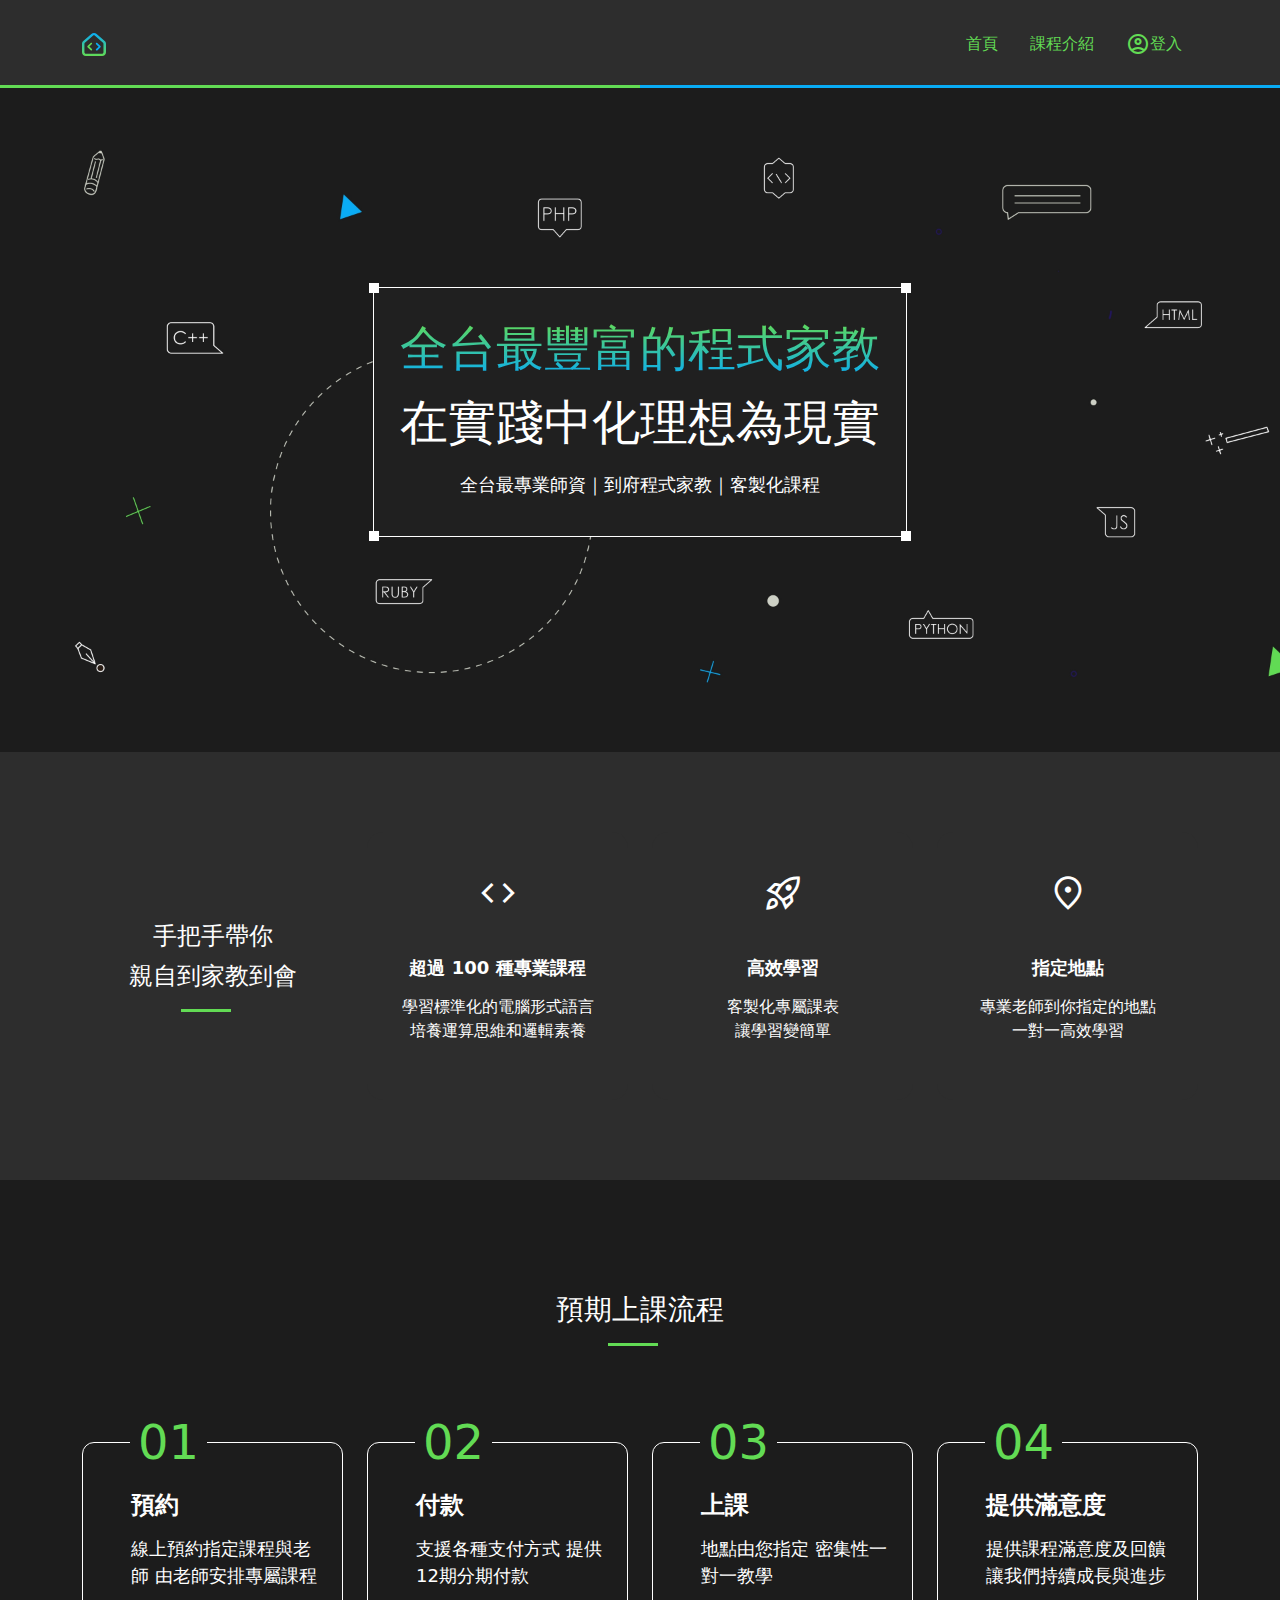
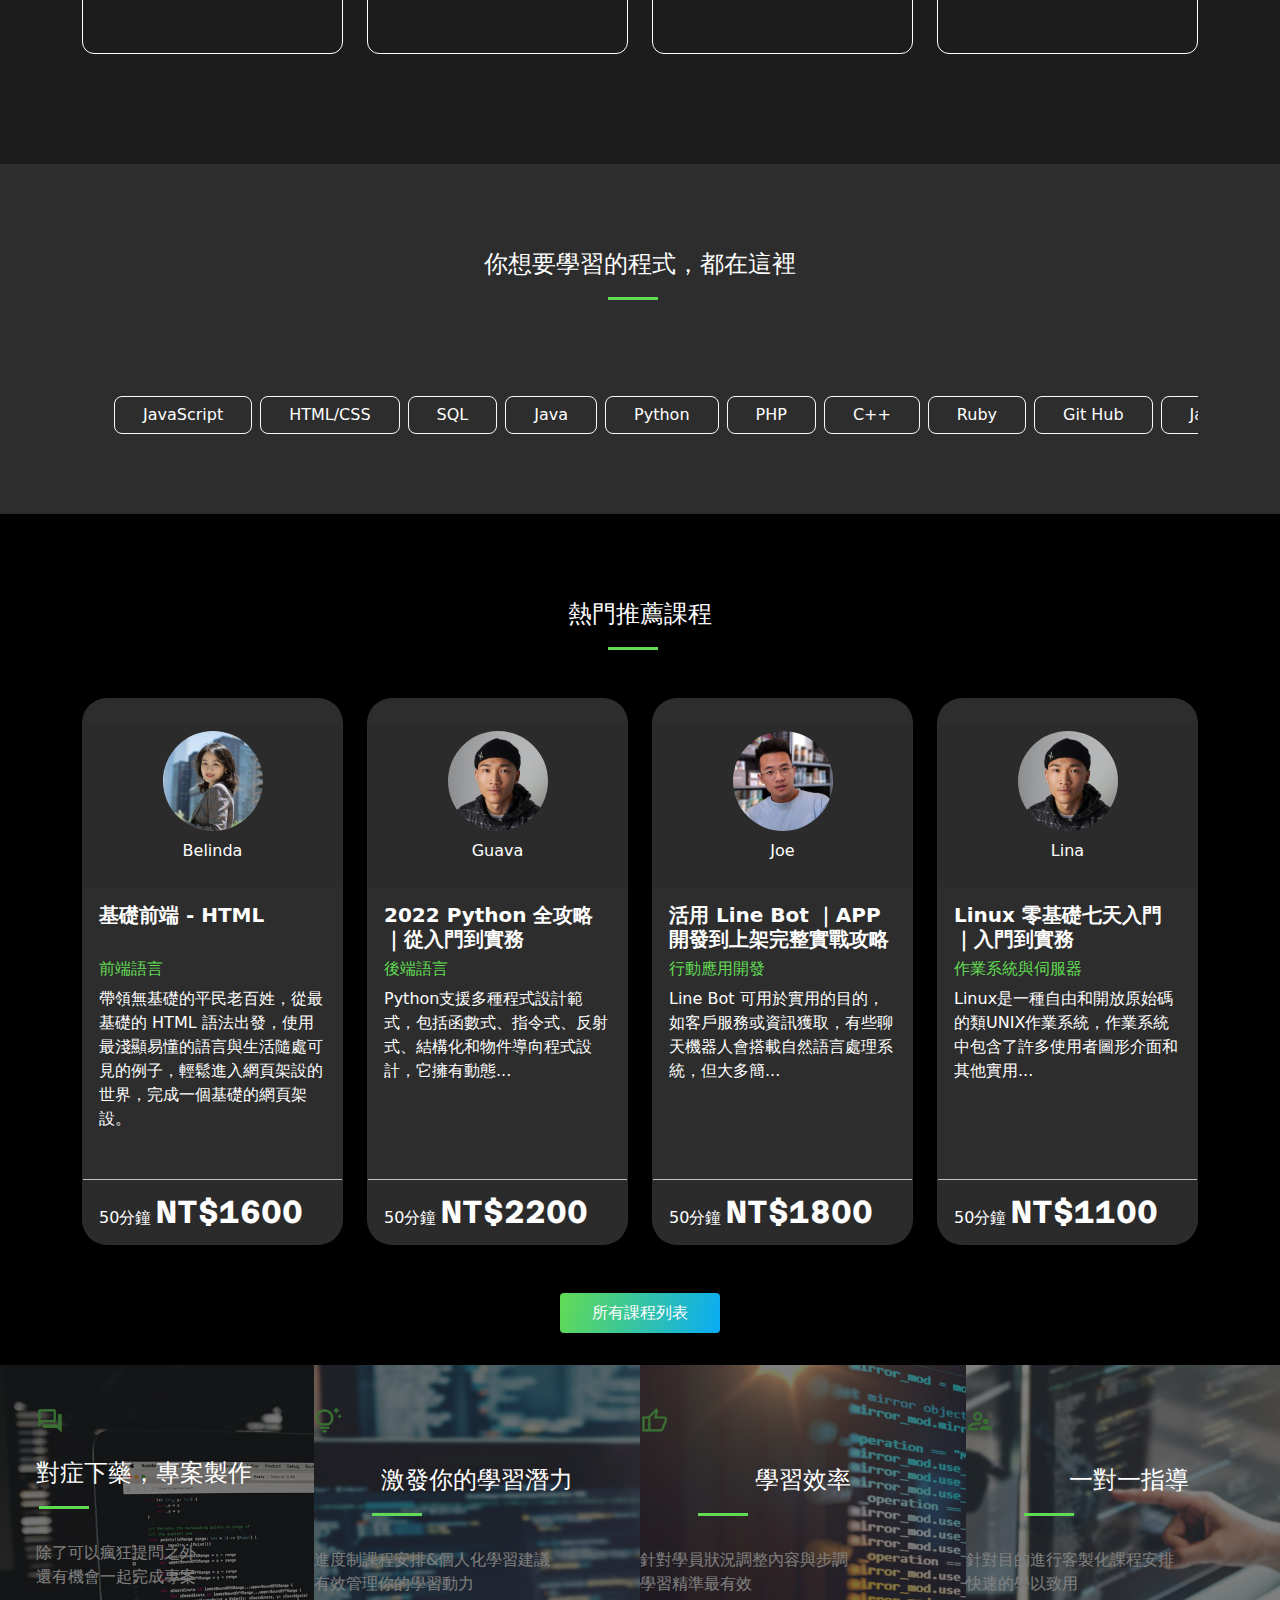
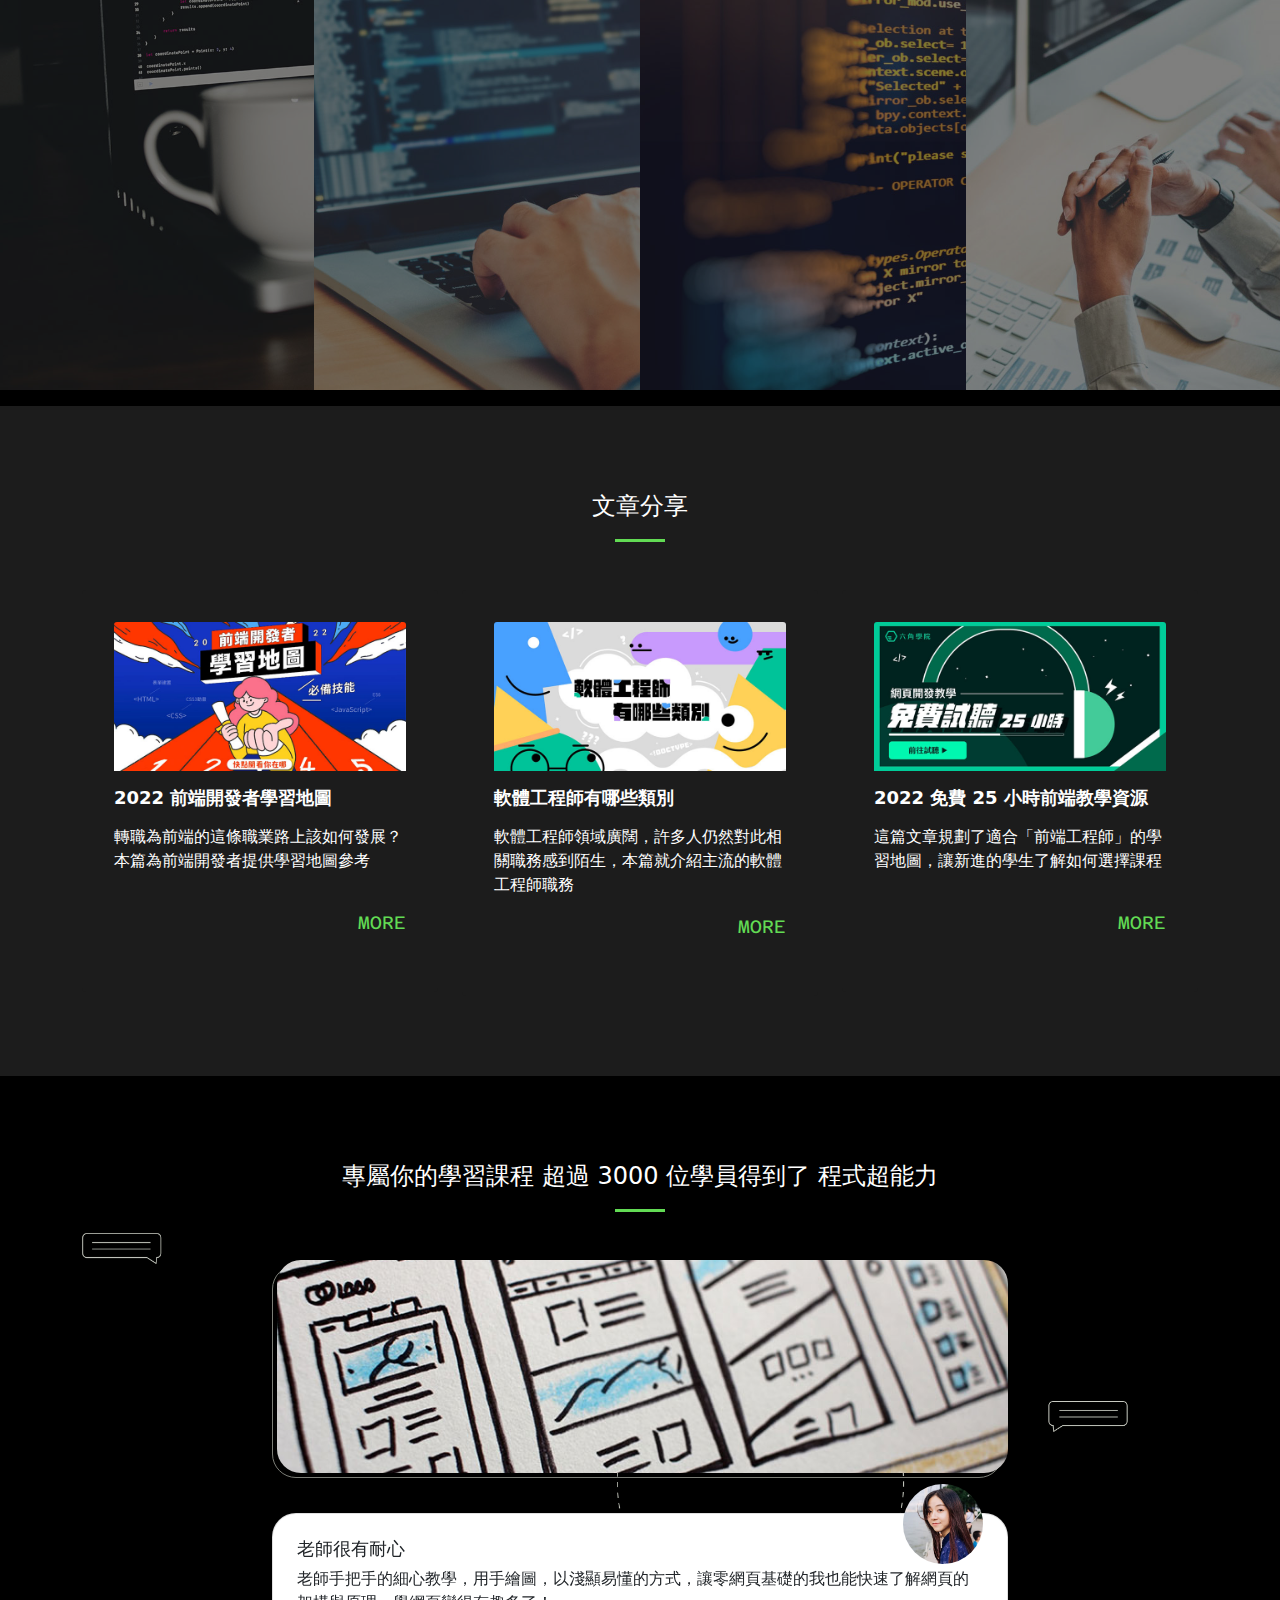
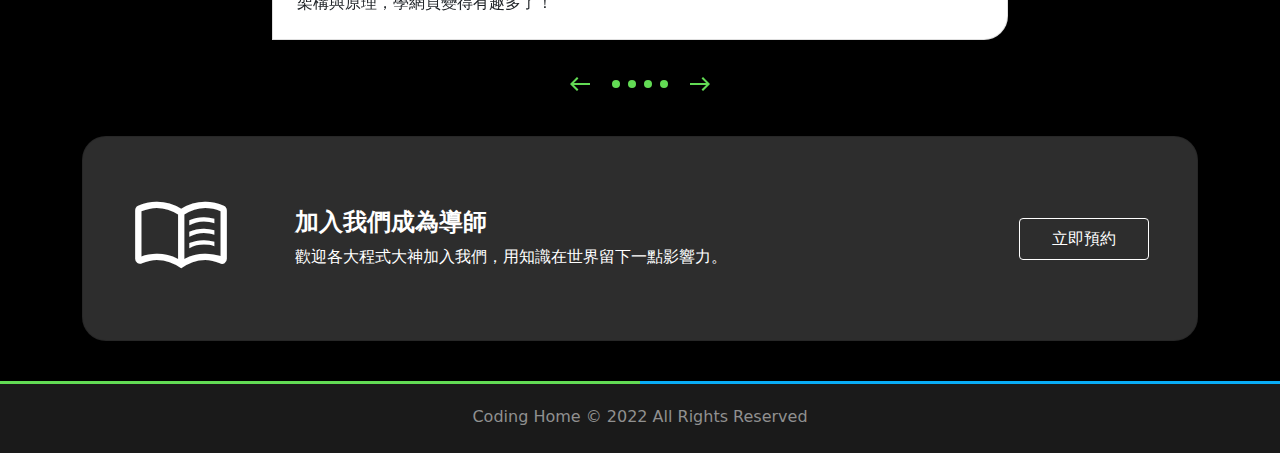
==== commit 5839b7e3: "Update 2022-09-01T20:26:06.694Z" ====
--- a/index.html
+++ b/index.html
@@ -128,11 +128,11 @@
 
 <!-- 上課流程 -->
 <section class="procedure">
-  <di class="container">
+  <div class="container">
     <h2>預期上課流程</h2>
     <div class="row">
       <div class="col-lg-3 mt-5">
-        <div class=" procedure-card position-relative mt-5">
+        <div class=" procedure-card h-100 position-relative mt-5">
           <div class="procedure-title position-absolute">01</div>
           <div class="procedure-text">
             <h3>預約</h3>
@@ -141,7 +141,7 @@
         </div>
       </div>
       <div class="col-lg-3 mt-5">
-        <div class="position-relative mt-5">
+        <div class="procedure-card h-100 position-relative mt-5">
           <div class="procedure-title position-absolute">02</div>
           <div class="procedure-text">
             <h3>付款</h3>
@@ -150,7 +150,7 @@
         </div>
       </div>
       <div class="col-lg-3 mt-5">
-        <div class="position-relative mt-5">
+        <div class="procedure-card h-100 position-relative mt-5">
           <div class="procedure-title position-absolute">03</div>
           <div class="procedure-text">
             <h3>上課</h3>
@@ -159,7 +159,7 @@
         </div>
       </div>
       <div class="col-lg-3 mt-5">
-        <div class="position-relative mt-5">
+        <div class="procedure-card h-100 position-relative mt-5">
           <div class="procedure-title position-absolute">04</div>
           <div class="procedure-text">
             <h3>提供滿意度</h3>
@@ -175,7 +175,7 @@
 <!-- 語言程式 -->
 <section class="type">
   <div class="container">
-    <h2>你想要學習的程式， <br>都在這裡</h2>
+    <h2>你想要學習的程式，都在這裡</h2>
     <ul class="d-flex scroll">
     <li class="btn btn-outline-light">
       <a href="#">JavaScript</a></li>
@@ -193,6 +193,10 @@
                   <a href="#">C++</a></li>
     <li class="btn btn-outline-light">
                     <a href="#">Ruby</a></li>
+                    <li class="btn btn-outline-light">
+                      <a href="#">Git Hub</a></li>
+                    <li class="btn btn-outline-light">
+                        <a href="#">JavaScript</a></li>
             
   </ul>
   </div>
@@ -204,115 +208,114 @@
     <h2>熱門推薦課程</h2>
     <div class="row">
       <div class="col-12 col-lg-3">
-        <div class="card">
+        <div class="card h-100">
           <div class="card-header text-center">
             <img src="./assets/images/teacher01.jpeg" class="card-img-top" alt="...">
-            <p>Belinda</p>
+            <p class="mt-2">Belinda</p>
           </div>
          
           <div class="card-body">
             <div class="card-title">
               <h3>基礎前端 - HTML</h3>
-              <h4 class="frontend">前端語言</h4>
+              <h4 class="mt-6">前端語言</h4>
             </div>
-              <div class="card-text">
-               
+            <div class="card-text">
                 <p>
-                帶領無基礎的平民老百姓，從最基礎的 HTML 語法出發，使用最淺顯易懂...
+                  帶領無基礎的平民老百姓，從最基礎的 HTML 語法出發，使用最淺顯易懂的語言與生活隨處可見的例子，輕鬆進入網頁架設的世界，完成一個基礎的網頁架設。
                 </p>
-              </div>
-              <p class="mt-3">
-                50分鐘
-                <span class=" coursePrice">NT$1600</span>
-              </p>
-          </div>
-         
+            </div>
+          </div>
+          <div class="card-footer">
+            <p class="m-0 text-white">
+              50分鐘
+              <span class=" coursePrice">NT$1600</span>
+            </p>
+          </div>
         </div>
       </div>
       <div class="col-12 col-lg-3">
-        <div class="card">
-        <div class="card-header text-center">
+        <div class="card h-100">
+             <div class="card-header text-center">
           <img src="./assets/images/teacher02.jpeg" class="card-img-top" alt="...">
-          <p>Guava</p>
-        </div>
-       
-        <div class="card-body">
+          <p  class="mt-2">Guava</p>
+             </div>
+             <div class="card-body">
           <div class="card-title">
             <h3>2022 Python 全攻略｜從入門到實務</h3>
             <h4>後端語言</h4>
           </div>
-            <div class="card-text">
+          <div class="card-text">
              
-              <p>
-                Python支援多種程式設計範式，包括函數式、指令式、反射式、結構化...
+              <p>Python支援多種程式設計範式，包括函數式、指令式、反射式、結構化和物件導向程式設計，它擁有動態...
               </p>
-            </div>
-            <p class="mt-3">
+          </div>
+             </div>
+             <div class="card-footer text-white">
+            <p class="m-0 text-white">
               50分鐘
               <span class=" coursePrice">NT$2200</span>
             </p>
-        </div>
-       
-      </div>
+             </div>
+       </div>
       </div>
       <div class="col-12 col-lg-3">
-        <div class="card">
-          <div class="card-header text-center">
-            <img src="./assets/images/teacher03.jpeg" class="card-img-top" alt="...">
-            <p>Guava</p>
-          </div>
-         
-          <div class="card-body">
-            <div class="card-title">
-              <h3>活用Line Bot｜APP開發到上架完整</h3>
-              <h4>行動應用開發</h4>
-            </div>
-              <div class="card-text">
-               
-                <p>
-                  Line Bot 可用於實用的目的，如客戶服務或資訊獲取，有些聊天機器人會搭載自然...
-                </p>
-              </div>
-              <p class="mt-3">
-                50分鐘
-                <span class=" coursePrice">NT$1600</span>
+        <div class="card h-100">
+             <div class="card-header text-center">
+          <img src="./assets/images/teacher03.jpeg" class="card-img-top" alt="...">
+          <p  class="mt-2">Joe</p>
+             </div>
+             <div class="card-body">
+          <div class="card-title">
+            <h3>活用 Line Bot ｜APP 開發到上架完整實戰攻略 </h3>
+            <h4>行動應用開發</h4>
+          </div>
+          <div class="card-text">
+             
+              <p>Line Bot 可用於實用的目的，如客戶服務或資訊獲取，有些聊天機器人會搭載自然語言處理系統，但大多簡...
               </p>
           </div>
-         
-        </div>
+             </div>
+             <div class="card-footer text-white">
+            <p class="m-0 text-white">
+              50分鐘
+              <span class=" coursePrice">NT$1800</span>
+            </p>
+             </div>
+       </div>
       </div>
       <div class="col-12 col-lg-3">
-        <div class="card">
-          <div class="card-header text-center">
-            <img src="./assets/images/teacher04.jpeg" class="card-img-top" alt="...">
-            <p>Lina</p>
-          </div>
-         
-          <div class="card-body">
-            <div class="card-title">
-              <h3>Linux 零基礎七天入門｜入門到實務</h3>
-              <h4>作業系統與伺服器</h4>
-            </div>
-              <div class="card-text">
-               
-                <p>
-                  Linux是一種自由和開放原始碼的類UNIX作業系統，作業系統中包含了許多使用...
-                </p>
-              </div>
-              <p class="mt-3">
-                50分鐘
-                <span class=" coursePrice">NT$1600</span>
+        <div class="card h-100">
+             <div class="card-header text-center">
+          <img src="./assets/images/teacher02.jpeg" class="card-img-top" alt="...">
+          <p  class="mt-2">Lina</p>
+             </div>
+             <div class="card-body">
+          <div class="card-title">
+            <h3>Linux 零基礎七天入門｜入門到實務 </h3>
+            <h4>作業系統與伺服器</h4>
+          </div>
+          <div class="card-text">
+             
+              <p>Linux是一種自由和開放原始碼的類UNIX作業系統，作業系統中包含了許多使用者圖形介面和其他實用...
               </p>
           </div>
-         
-        </div>
-      </div>
-    </div>
+             </div>
+             <div class="card-footer text-white">
+            <p class="m-0 text-white">
+              50分鐘
+              <span class=" coursePrice">NT$1100</span>
+            </p>
+             </div>
+       </div>
+      </div>
+   
     <div class="text-center mb-6 ">    
     <button class="btn bg-gradient text-white border-0 allCourseBtn">所有課程列表</button>
     </div>
 
-  </div>
+    </div>
+  </div>
+  
 </section>
 
 <!-- 課程特色2 -->
@@ -323,14 +326,15 @@
         <div class="feature2-card position-relative">
           <div class="feature2-card-bg1" >
             <div class="bg-clip"></div>
-            <span class="material-symbols-outlined">
-            forum
-            </span>  
-            <h2>對症下藥，專案製作</h2>      
-            <p class="text-white pb-8">除了可以瘋狂提問之外<br>還有機會一起完成專案</p>
-          </div>
-            
-          </div>
+            <div class="feature2-card-text d-flex flex-column justify-content-center align-items-md-start align-items-center">
+              <span class="material-symbols-outlined">
+                forum
+              </span>  
+              <h2>對症下藥，專案製作</h2>      
+              <p class="text-white pb-8">除了可以瘋狂提問之外<br>還有機會一起完成專案</p>
+            </div>
+          </div>
+        </div>
       </li>
        <li class="col-md-6 col-lg-3 px-0">
         <div class="feature2-card position-relative">
@@ -381,7 +385,7 @@
     <h2>文章分享</h2>
     <div class="row">
       <div class="col-md-4">
-        <div class="card ">
+        <div class="card">
           <div class="squareRounded squareRounded-topLeft position-absolute top-0 start-0"></div>
           <div class="squareRounded squareRounded-topRight position-absolute top-0 end-0"></div>
           <div class="squareRounded squareRounded-bottomLeft position-absolute bottom-0 start-0"></div>
@@ -389,7 +393,7 @@
           <img src="./assets/images/article01.jpeg" class="card-img-top" alt="...">
           <div class="card-body">
             <h5 class="card-title">2022 前端開發者學習地圖</h5>
-            <p class="card-text">轉職為前端的這條職業路上該如何發展？本篇為前端開發者提供學習地圖參考</p>
+            <p class="card-text mb-7">轉職為前端的這條職業路上該如何發展？本篇為前端開發者提供學習地圖參考</p>
             <div class="text-end moreBtn">
               <a class="stretched-link" href="#">MORE</a></div>
           </div>
@@ -419,7 +423,7 @@
           <img src="./assets/images/article03.jpeg" class="card-img-top" alt="...">
           <div class="card-body">
             <h5 class="card-title">2022 免費 25 小時前端教學資源</h5>
-            <p class="card-text">這篇文章規劃了適合「前端工程師」的學習地圖，讓新進的學生了解如何選擇課程</p>
+            <p class="card-text  mb-7">這篇文章規劃了適合「前端工程師」的學習地圖，讓新進的學生了解如何選擇課程</p>
             <div class="text-end moreBtn">
               <a class="stretched-link" href="#">MORE</a></div>
           </div>
@@ -436,7 +440,7 @@
 <!-- reviews學生推薦 -->
 <section class="reviews">
   <div class="container">
-      <h2>專屬你的學習課程<br> 超過 3000 位學員得到了<br> 程式超能力</h2>
+      <h2>專屬你的學習課程 超過 3000 位學員得到了 程式超能力</h2>
       <!-- swiper wall -->
 
       <div class="row justify-content-center">
@@ -531,10 +535,30 @@
     <footer class="footer text-center">Coding Home © 2022 All Rights Reserved</footer>
     
     
-    <script src="https://cdn.jsdelivr.net/npm/vanillajs-datepicker@1.2.0/dist/js/datepicker-full.min.js"></script>
-    <script src="https://cdn.jsdelivr.net/npm/swiper@8/swiper-bundle.min.js"></script>
+    <!-- <script src="https://cdn.jsdelivr.net/npm/vanillajs-datepicker@1.2.0/dist/js/datepicker-full.min.js"></script> -->
     <script src="./assets/js/vendors.js"></script>
     <script src="./assets/js/all.js"></script>
+    <script src="https://cdn.jsdelivr.net/npm/swiper@8/swiper-bundle.min.js"></script>
+    <script>
+	const swiper = new Swiper(".swiper", {
+	  // Optional parameters
+	  effect: "fade",
+	  fadeEffect: {
+	    crossFade: true,
+	  },
+	
+	  // If we need pagination
+	  pagination: {
+	    el: ".swiper-pagination",
+	  },
+	
+	  // Navigation arrows
+	  navigation: {
+	    nextEl: ".swiper-button-next",
+	    prevEl: ".swiper-button-prev",
+	  },
+	});
+    </script>
 
                  
   </body>
--- a/assets/style/all.css
+++ b/assets/style/all.css
@@ -13414,37 +13414,7 @@
   left: calc(50% - 32px);
 }
 
-.feature .card {
-  background: #2d2d2d;
-  padding-top: 40px;
-  margin-bottom: 24px;
-  border-radius: 16px;
-}
-
-.feature .card:hover {
-  background: #202020;
-  border: 1px solid #62db54;
-}
-
-@media (min-width: 992px) {
-  .feature .card {
-    margin-top: 80px;
-    margin-bottom: 80px;
-    border: 1px solid transparent;
-  }
-  .feature .card:hover {
-    background: #202020;
-    border: 1px solid #62db54;
-  }
-}
-
-.feature .card span {
-  font-size: 40px;
-  margin-bottom: 36px;
-  display: block;
-}
-
-.feature .card span:hover {
+.feature .card:hover .material-symbols-outlined {
   background-image: -webkit-gradient(linear, left top, left bottom, from(#62db54), to(#09acf5));
   background-image: -o-linear-gradient(top, #62db54, #09acf5);
   background-image: linear-gradient(180deg, #62db54, #09acf5);
@@ -13455,6 +13425,32 @@
   color: transparent;
 }
 
+.feature .card {
+  background: #2d2d2d;
+  padding-top: 40px;
+  margin-bottom: 24px;
+  border-radius: 16px;
+}
+
+.feature .card:hover {
+  background: #202020;
+  border: 1px solid #62db54;
+}
+
+@media (min-width: 992px) {
+  .feature .card {
+    margin-top: 80px;
+    margin-bottom: 80px;
+    border: 1px solid transparent;
+  }
+}
+
+.feature .card span {
+  font-size: 40px;
+  margin-bottom: 36px;
+  display: block;
+}
+
 @media (min-width: 992px) {
   .feature .card span {
     margin-bottom: 28px;
@@ -13469,6 +13465,11 @@
 
 .feature .card .card-body {
   margin-bottom: 40px;
+}
+
+.procedure {
+  background-color: #1c1c1c;
+  padding-bottom: 0;
 }
 
 .procedure h2, .procedure .h2 {
@@ -13486,6 +13487,7 @@
   .procedure h2, .procedure .h2 {
     margin-top: 80px;
     margin-bottom: 48px;
+    font-size: 1.75rem;
   }
 }
 
@@ -13518,7 +13520,7 @@
 .procedure .procedure-text {
   border: 1px solid #ffffff;
   border-radius: 12px;
-  padding: 48px;
+  padding: 48px 24px 48px 48px;
   color: #ffffff;
 }
 
@@ -13530,7 +13532,6 @@
 
 .procedure .procedure-text p {
   font-size: 1.125rem;
-  line-height: 26px;
 }
 
 @media (min-width: 992px) {
@@ -13539,8 +13540,12 @@
   }
 }
 
+.type {
+  background-color: #2d2d2d;
+}
+
 .type h2, .type .h2 {
-  margin-top: 40px;
+  padding-top: 40px;
   margin-bottom: 24px;
   line-height: 40px;
   font-size: 1.5rem;
@@ -13552,7 +13557,7 @@
 
 @media (min-width: 992px) {
   .type h2, .type .h2 {
-    margin-top: 80px;
+    padding-top: 80px;
     margin-bottom: 48px;
   }
 }
@@ -13610,6 +13615,8 @@
 .popularCourse .card {
   background-color: #2d2d2d;
   color: white;
+  border-radius: 25px;
+  margin-bottom: 16px;
   border: 1px solid transparent;
 }
 
@@ -13618,23 +13625,17 @@
   cursor: pointer;
 }
 
-.popularCourse .card .card-header {
+.popularCourse .card-header {
   margin-top: 24px;
   border: none;
 }
 
-.popularCourse .card .card-header img {
+.popularCourse .card-header img {
   width: 100px;
   height: 100px;
   border-radius: 50%;
 }
 
-.popularCourse .card {
-  border-radius: 25px;
-  margin-bottom: 16px;
-  height: 451px;
-}
-
 .popularCourse .card-body {
   padding-left: 32px;
   padding-right: 32px;
@@ -13642,15 +13643,24 @@
 
 @media (min-width: 992px) {
   .popularCourse .card-body {
-    padding-left: 24px;
-    padding-right: 24px;
-  }
-}
-
-.popularCourse .card-body .card-title .frontend {
+    padding-left: 16px;
+    padding-right: 16px;
+  }
+}
+
+.popularCourse .card-body span {
+  font-size: 1rem;
+}
+
+.popularCourse .card-body .card-title h3, .popularCourse .card-body .card-title .h3 {
   font-size: 1rem;
   font-weight: bold;
-  margin-top: 36px;
+}
+
+@media (min-width: 768px) {
+  .popularCourse .card-body .card-title h3, .popularCourse .card-body .card-title .h3 {
+    font-size: 1.25rem;
+  }
 }
 
 .popularCourse .card-body .card-title h4, .popularCourse .card-body .card-title .h4 {
@@ -13658,15 +13668,11 @@
   font-size: 1rem;
 }
 
-.popularCourse .card-body .card-text {
-  border-bottom: 1px solid #c1c1c1;
-}
-
-.popularCourse .card-body span {
-  font-size: 1rem;
-}
-
-.popularCourse .card-body .coursePrice {
+.popularCourse .card-footer {
+  border-top: 1px solid #c1c1c1;
+}
+
+.popularCourse .card-footer .coursePrice {
   font-family: "Azeret Mono";
   font-size: 2rem;
   font-weight: bold;
@@ -13698,8 +13704,11 @@
   opacity: 0;
 }
 
-.feature2-card {
-  text-align: center;
+@media (min-width: 768px) {
+  .feature2-card .feature2-card-text {
+    padding-right: 48px;
+    padding-left: 48px;
+  }
 }
 
 .feature2-card span {
@@ -13721,8 +13730,8 @@
 
 @media (min-width: 992px) {
   .feature2-card h2, .feature2-card .h2 {
-    margin-top: 80px;
-    margin-bottom: 48px;
+    margin-top: 18px;
+    margin-bottom: 32px;
   }
 }
 
@@ -13736,7 +13745,13 @@
   left: calc(50% - 32px);
 }
 
-.feature2-card p {
+@media (min-width: 768px) {
+  .feature2-card h2:before, .feature2-card .h2:before {
+    left: calc(50% - 105px);
+  }
+}
+
+.feature2-card h2 p, .feature2-card .h2 p {
   font-size: 1.125rem;
   margin-bottom: 0;
 }
@@ -13745,24 +13760,28 @@
   background-image: url("../images/info01.jpeg");
   background-repeat: no-repeat;
   background-size: cover;
+  height: 625px;
 }
 
 .feature2-card-bg2 {
   background-image: url("../images/info02.jpeg");
   background-repeat: no-repeat;
   background-size: cover;
+  height: 625px;
 }
 
 .feature2-card-bg3 {
   background-image: url("../images/info03.jpeg");
   background-repeat: no-repeat;
   background-size: cover;
+  height: 625px;
 }
 
 .feature2-card-bg4 {
   background-image: url("../images/info04.jpeg");
   background-repeat: no-repeat;
   background-size: cover;
+  height: 625px;
 }
 
 .article {
@@ -13770,7 +13789,6 @@
 }
 
 .article h2, .article .h2 {
-  margin-top: 40px;
   margin-bottom: 40px;
   line-height: 40px;
   font-size: 1.5rem;
@@ -13782,7 +13800,7 @@
 
 @media (min-width: 992px) {
   .article h2, .article .h2 {
-    margin-top: 80px;
+    padding-top: 80px;
     margin-bottom: 48px;
   }
 }
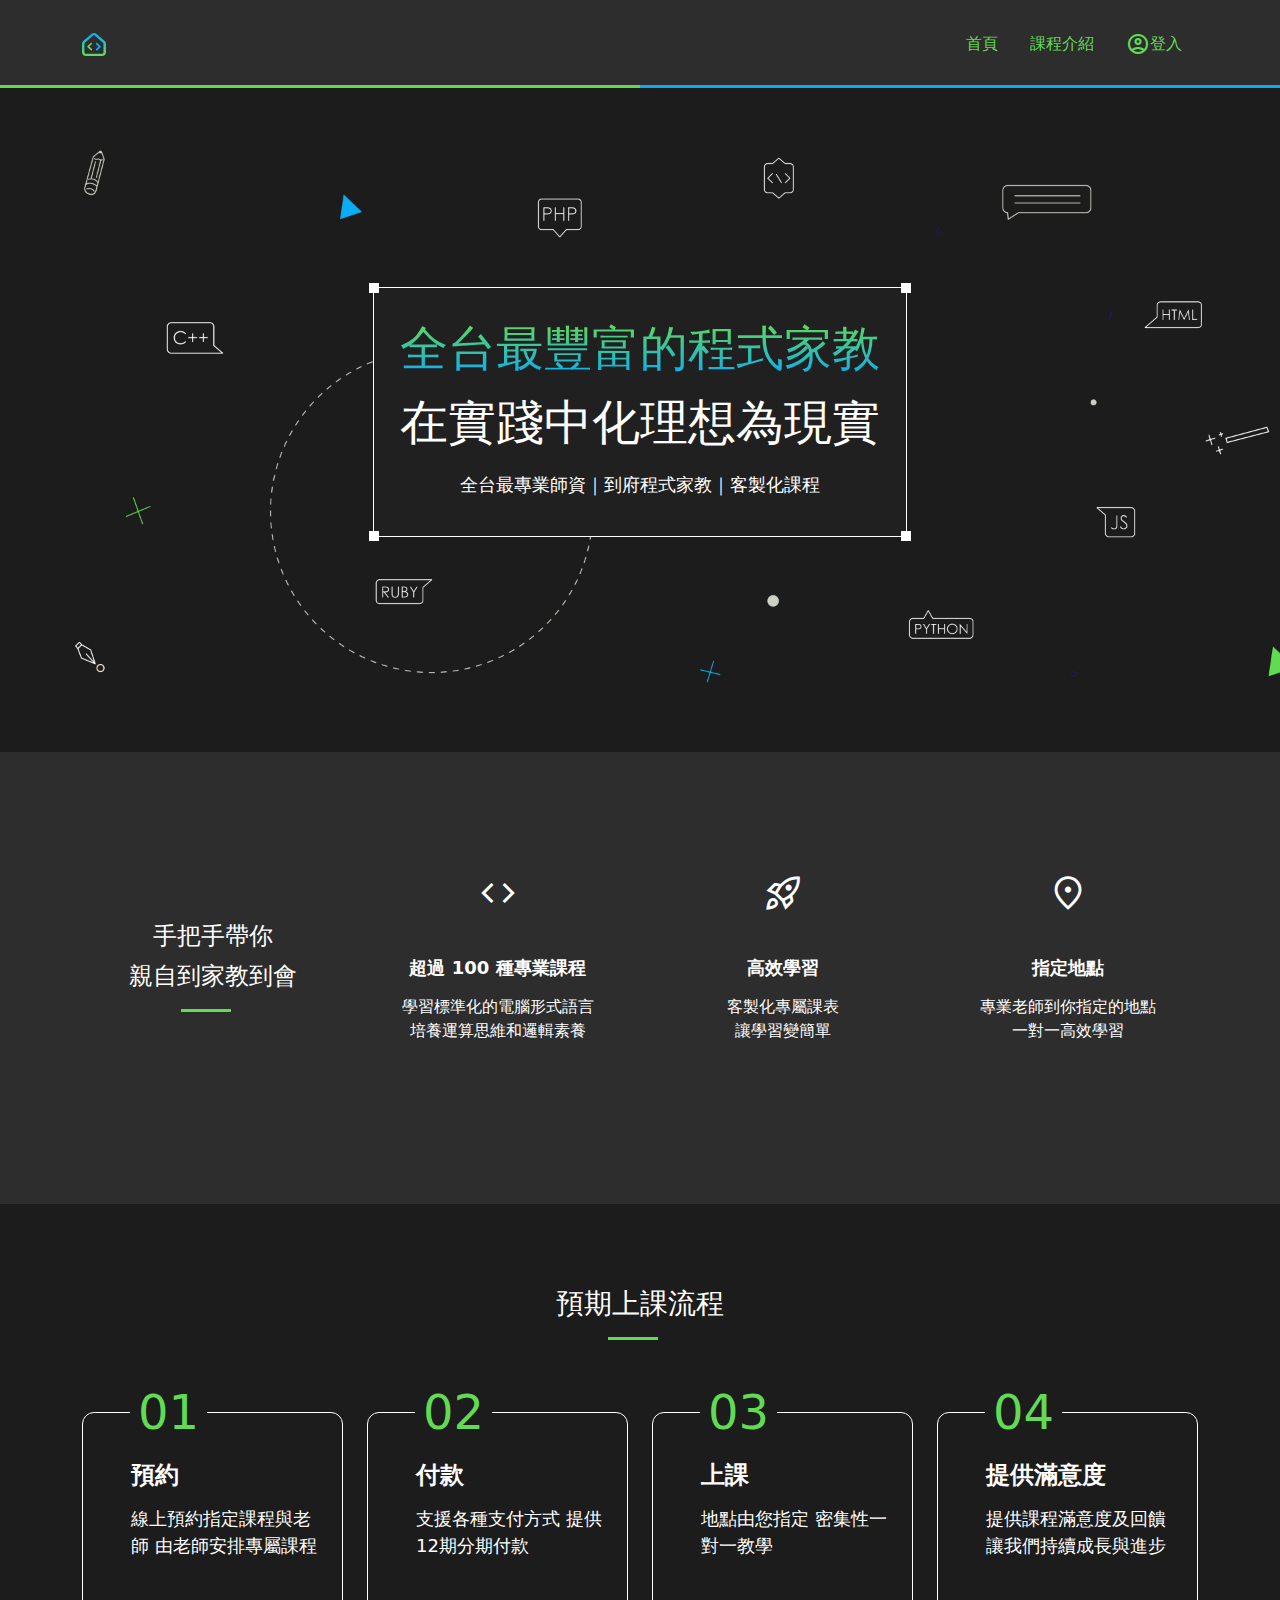
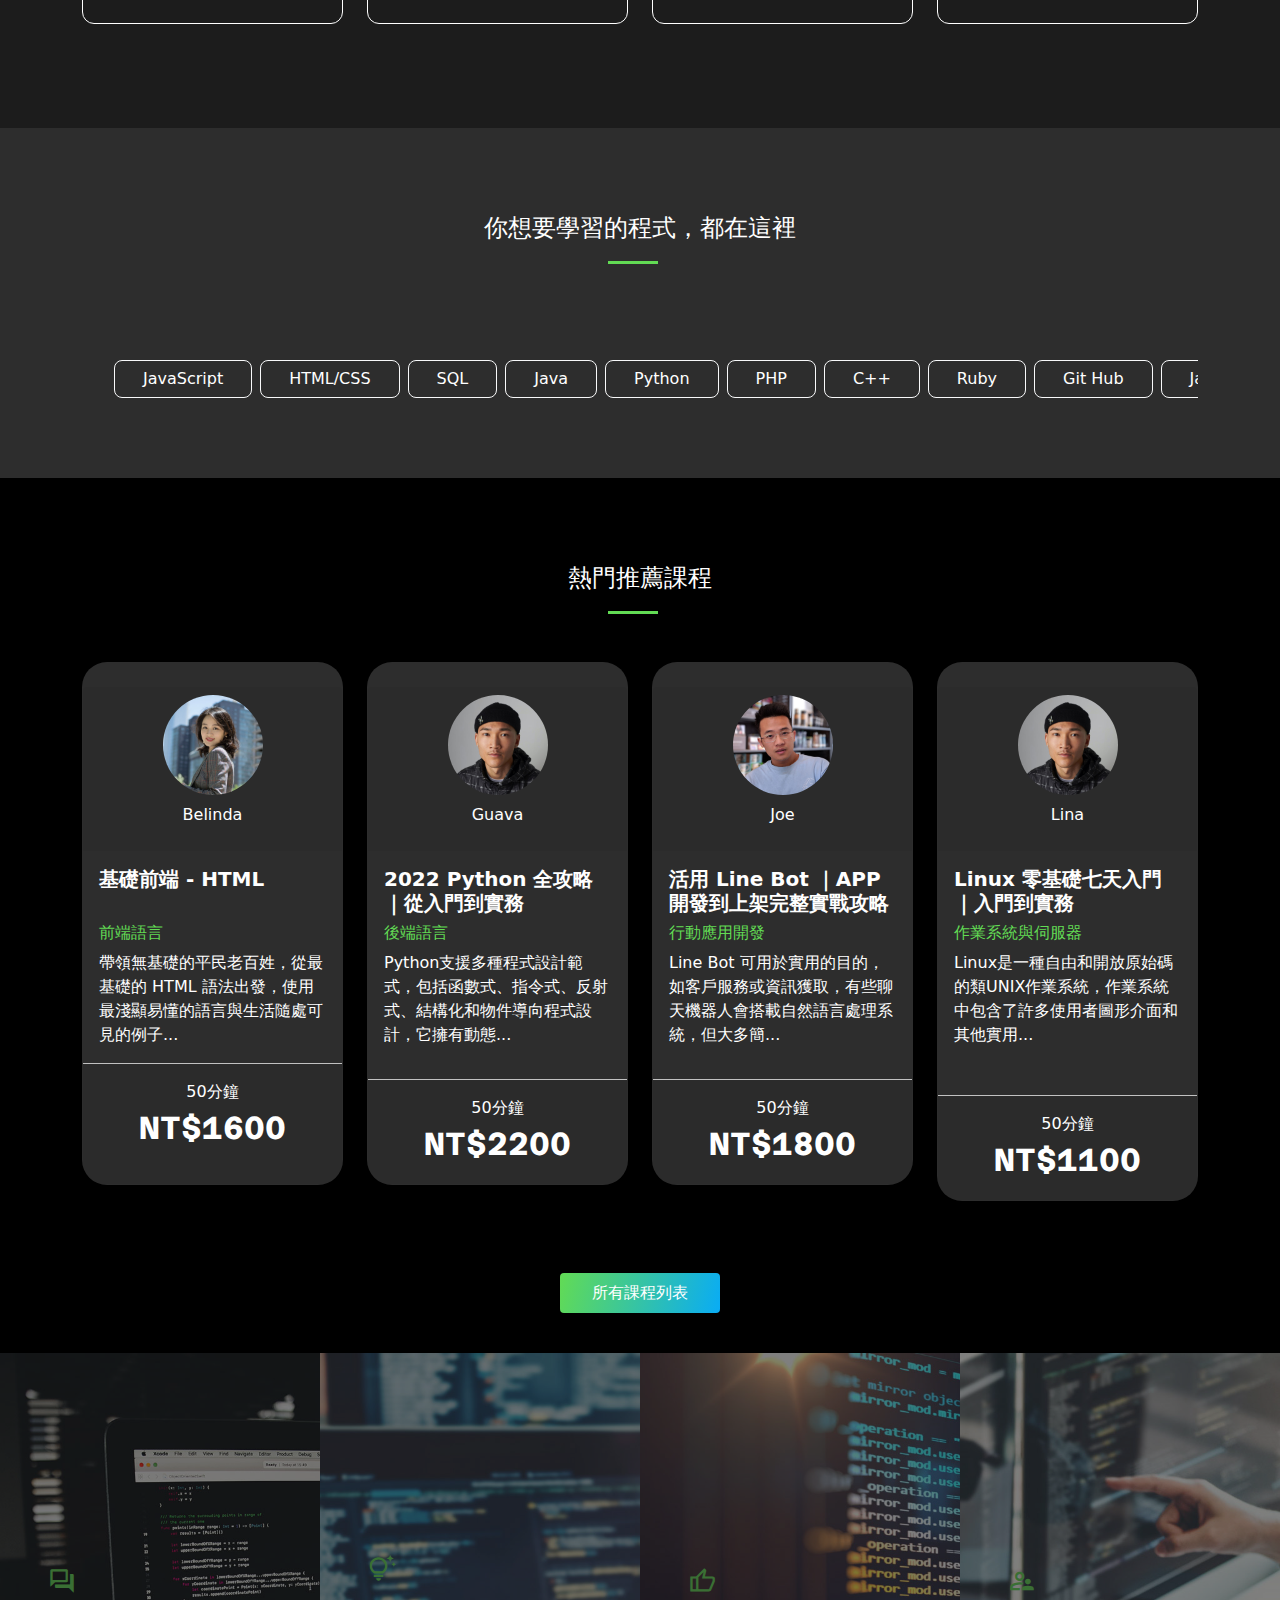
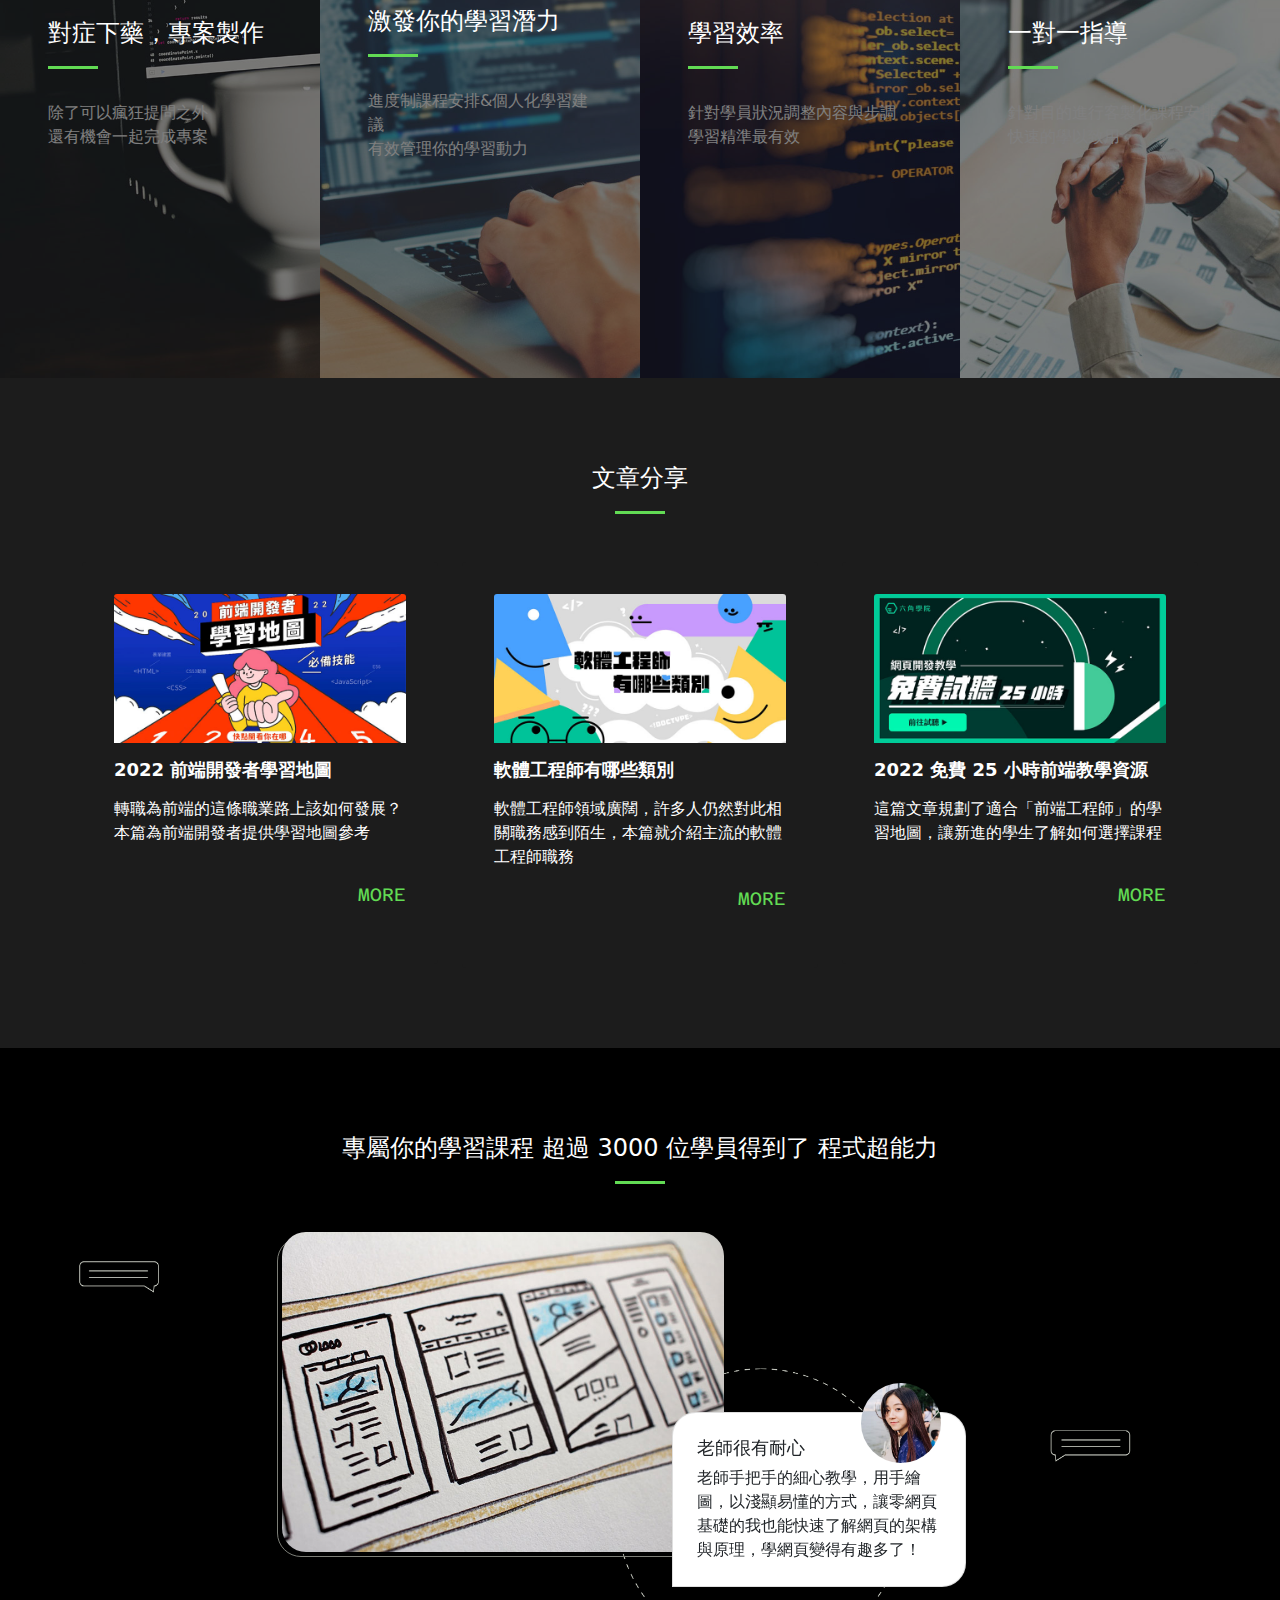
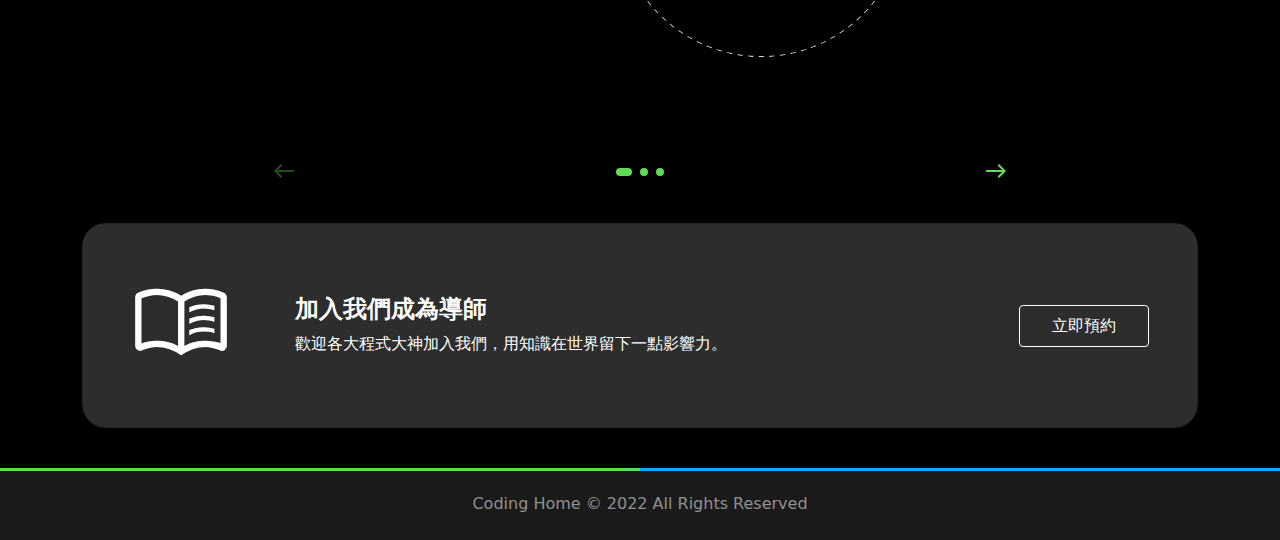
==== commit d71c1421: "Update 2022-09-02T16:47:04.402Z" ====
--- a/index.html
+++ b/index.html
@@ -87,7 +87,7 @@
         <h2>手把手帶你<br />親自到家教到會</h2>
       </div>
       <div class="col-md-3">
-        <div class="card">
+        <div class="card stretched-link ">
           <span class="material-symbols-outlined"> code </span>
           <div class="card-body">
             <h5 class="card-title">超過 100 種專業課程</h5>
@@ -131,8 +131,8 @@
   <div class="container">
     <h2>預期上課流程</h2>
     <div class="row">
-      <div class="col-lg-3 mt-5">
-        <div class=" procedure-card h-100 position-relative mt-5">
+      <div class="col-lg-3">
+        <div class=" procedure-card position-relative my-5">
           <div class="procedure-title position-absolute">01</div>
           <div class="procedure-text">
             <h3>預約</h3>
@@ -140,8 +140,8 @@
           </div>
         </div>
       </div>
-      <div class="col-lg-3 mt-5">
-        <div class="procedure-card h-100 position-relative mt-5">
+      <div class="col-lg-3">
+        <div class="procedure-card position-relative my-5">
           <div class="procedure-title position-absolute">02</div>
           <div class="procedure-text">
             <h3>付款</h3>
@@ -149,8 +149,8 @@
           </div>
         </div>
       </div>
-      <div class="col-lg-3 mt-5">
-        <div class="procedure-card h-100 position-relative mt-5">
+      <div class="col-lg-3">
+        <div class="procedure-card  position-relative my-5">
           <div class="procedure-title position-absolute">03</div>
           <div class="procedure-text">
             <h3>上課</h3>
@@ -158,8 +158,8 @@
           </div>
         </div>
       </div>
-      <div class="col-lg-3 mt-5">
-        <div class="procedure-card h-100 position-relative mt-5">
+      <div class="col-lg-3">
+        <div class="procedure-card position-relative my-5">
           <div class="procedure-title position-absolute">04</div>
           <div class="procedure-text">
             <h3>提供滿意度</h3>
@@ -207,7 +207,7 @@
   <div class="container">
     <h2>熱門推薦課程</h2>
     <div class="row">
-      <div class="col-12 col-lg-3">
+      <div class="col-12 col-lg-3 mb-3">
         <div class="card h-100">
           <div class="card-header text-center">
             <img src="./assets/images/teacher01.jpeg" class="card-img-top" alt="...">
@@ -220,12 +220,12 @@
               <h4 class="mt-6">前端語言</h4>
             </div>
             <div class="card-text">
-                <p>
-                  帶領無基礎的平民老百姓，從最基礎的 HTML 語法出發，使用最淺顯易懂的語言與生活隨處可見的例子，輕鬆進入網頁架設的世界，完成一個基礎的網頁架設。
+                <p class="m-0">
+                  帶領無基礎的平民老百姓，從最基礎的 HTML 語法出發，使用最淺顯易懂的語言與生活隨處可見的例子...
                 </p>
             </div>
           </div>
-          <div class="card-footer">
+          <div class="card-footer text-center
             <p class="m-0 text-white">
               50分鐘
               <span class=" coursePrice">NT$1600</span>
@@ -233,7 +233,7 @@
           </div>
         </div>
       </div>
-      <div class="col-12 col-lg-3">
+      <div class="col-12 col-lg-3 mb-3">
         <div class="card h-100">
              <div class="card-header text-center">
           <img src="./assets/images/teacher02.jpeg" class="card-img-top" alt="...">
@@ -245,12 +245,11 @@
             <h4>後端語言</h4>
           </div>
           <div class="card-text">
-             
-              <p>Python支援多種程式設計範式，包括函數式、指令式、反射式、結構化和物件導向程式設計，它擁有動態...
+              <p  class="m-0">Python支援多種程式設計範式，包括函數式、指令式、反射式、結構化和物件導向程式設計，它擁有動態...
               </p>
           </div>
              </div>
-             <div class="card-footer text-white">
+             <div class="card-footer text-white text-center">
             <p class="m-0 text-white">
               50分鐘
               <span class=" coursePrice">NT$2200</span>
@@ -258,7 +257,7 @@
              </div>
        </div>
       </div>
-      <div class="col-12 col-lg-3">
+      <div class="col-12 col-lg-3 mb-3">
         <div class="card h-100">
              <div class="card-header text-center">
           <img src="./assets/images/teacher03.jpeg" class="card-img-top" alt="...">
@@ -271,11 +270,11 @@
           </div>
           <div class="card-text">
              
-              <p>Line Bot 可用於實用的目的，如客戶服務或資訊獲取，有些聊天機器人會搭載自然語言處理系統，但大多簡...
+              <p  class="m-0">Line Bot 可用於實用的目的，如客戶服務或資訊獲取，有些聊天機器人會搭載自然語言處理系統，但大多簡...
               </p>
           </div>
              </div>
-             <div class="card-footer text-white">
+             <div class="card-footer text-white text-center">
             <p class="m-0 text-white">
               50分鐘
               <span class=" coursePrice">NT$1800</span>
@@ -296,11 +295,11 @@
           </div>
           <div class="card-text">
              
-              <p>Linux是一種自由和開放原始碼的類UNIX作業系統，作業系統中包含了許多使用者圖形介面和其他實用...
+              <p  class="m-0">Linux是一種自由和開放原始碼的類UNIX作業系統，作業系統中包含了許多使用者圖形介面和其他實用...
               </p>
           </div>
              </div>
-             <div class="card-footer text-white">
+             <div class="card-footer text-white text-center">
             <p class="m-0 text-white">
               50分鐘
               <span class=" coursePrice">NT$1100</span>
@@ -308,8 +307,8 @@
              </div>
        </div>
       </div>
-   
-    <div class="text-center mb-6 ">    
+     <!-- 所有課程列表按紐allCourseBtn -->
+    <div class="text-center mb-8 mt-5 ">    
     <button class="btn bg-gradient text-white border-0 allCourseBtn">所有課程列表</button>
     </div>
 
@@ -340,37 +339,42 @@
         <div class="feature2-card position-relative">
           <div class="feature2-card-bg2" >
             <div class="bg-clip"></div>
-            <span class="material-symbols-outlined">
-              tips_and_updates
-              </span>
-            <h2>激發你的學習潛力</h2>      
-            <p class="text-white pb-8">進度制課程安排&個人化學習建議<br>有效管理你的學習動力</p>
-          </div>
-            
-          </div>
+            <div class="feature2-card-text d-flex flex-column justify-content-center align-items-md-start align-items-center">
+              <span class="material-symbols-outlined">
+                tips_and_updates
+                </span>
+              <h2>激發你的學習潛力</h2>      
+              <p class="text-white pb-8">進度制課程安排&個人化學習建議<br>有效管理你的學習動力</p>
+            </div>
+          </div>
+        </div>
       </li>
       <li class="col-md-6 col-lg-3 px-0">
         <div class="feature2-card position-relative">
           <div class="feature2-card-bg3" >
             <div class="bg-clip"></div>
-            <span class="material-symbols-outlined">
-              thumb_up
-              </span>
-            <h2>學習效率</h2>      
-            <p class="text-white pb-8">針對學員狀況調整內容與步調<br> 學習精準最有效</p>
-          </div>
-            
-          </div>
+            <div class="feature2-card-text d-flex flex-column justify-content-center align-items-md-start align-items-center">
+              <span class="material-symbols-outlined">
+                thumb_up
+                </span>
+              <h2>學習效率</h2>      
+              <p class="text-white pb-8">針對學員狀況調整內容與步調<br> 學習精準最有效</p>
+            </div>
+          </div>
+        </div>
       </li>
       <li class="col-md-6 col-lg-3 px-0">
         <div class="feature2-card position-relative">
           <div class="feature2-card-bg4" >
             <div class="bg-clip"></div>
-            <span class="material-symbols-outlined">
-              supervisor_account
-              </span>
-            <h2>一對一指導</h2>      
-            <p class="text-white pb-8">針對目的進行客製化課程安排<br> 快速的學以致用</p>
+            <div class="feature2-card-text d-flex flex-column justify-content-center align-items-md-start align-items-center">
+              <span class="material-symbols-outlined">
+                supervisor_account
+                </span>
+              <h2>一對一指導</h2>      
+              <p class="text-white pb-8">針對目的進行客製化課程安排<br> 快速的學以致用</p>
+            </div>
+            
           </div>
             
           </div>
@@ -446,63 +450,56 @@
       <div class="row justify-content-center">
            <div class="col-md-8">
     <!-- Slider main container -->
-                <div class="swiper position-relative">
-      <!-- Additional required wrapper -->
+                <div class="swiper">
+                   <!-- Additional required wrapper -->
                     <div class="swiper-wrapper">
                       <!-- Slides -->
-                      <div class="swiper-slide position-relative">
-                        <div class="swiper-img">
+                      <div class="swiper-slide">
+                        <div class="swiper-img position-relative">
                           <img src="./assets/images/share.jpeg" alt="">
                         </div>
-                        <div class="card">
+                        <div class="card position-relative">
                           <h3 class="mb-3 mb-md-2">老師很有耐心</h3>
                           <p class="mb-0">老師手把手的細心教學，用手繪圖，以淺顯易懂的方式，讓零網頁基礎的我也能快速了解網頁的架構與原理，學網頁變得有趣多了！</p>
                           <img src="./assets/images/student01.jpeg" alt="" class="card-img">
                         </div>
                       </div>
-        <div class="swiper-slide position-relative">
-          <div class="swiper-img">
+                      <div class="swiper-slide">
+          <div class="swiper-img position-relative">
             <img src="https://images.unsplash.com/photo-1501504905252-473c47e087f8?ixlib=rb-1.2.1&ixid=MnwxMjA3fDB8MHxwaG90by1wYWdlfHx8fGVufDB8fHx8&auto=format&fit=crop&w=1548&q=80" alt="">
           </div>
-          <div class="card">
+          <div class="card position-relative">
             <h3 class="mb-3 mb-md-2">老師很有耐心</h3>
             <p class="mb-0">老師手把手的細心教學，用手繪圖，以淺顯易懂的方式，讓零網頁基礎的我也能快速了解網頁的架構與原理，學網頁變得有趣多了！</p>
             <img src="https://github.com/hexschool/2022-web-layout-training/blob/main/week6-202207/student02.jpg?raw=true" alt="" class="card-img">
           </div>
-        </div>
-        <div class="swiper-slide position-relative">
-          <div class="swiper-img">
+                      </div>
+                      <div class="swiper-slide">
+          <div class="swiper-img position-relative">
             <img src="https://images.unsplash.com/photo-1499750310107-5fef28a66643?ixlib=rb-1.2.1&ixid=MnwxMjA3fDB8MHxwaG90by1wYWdlfHx8fGVufDB8fHx8&auto=format&fit=crop&w=1770&q=80" alt="">
           </div>
-          <div class="card">
+          <div class="card position-relative">
             <h3 class="mb-3 mb-md-2">老師很有耐心</h3>
             <p class="mb-0">老師手把手的細心教學，用手繪圖，以淺顯易懂的方式，讓零網頁基礎的我也能快速了解網頁的架構與原理，學網頁變得有趣多了！</p>
             <img src="https://github.com/hexschool/2022-web-layout-training/blob/main/week6-202207/student03.jpg?raw=true" alt="" class="card-img">
           </div>
-        </div>
-        <div class="swiper-slide">Slide 3</div>
-        ...
-      </div>
-         <!-- 左右按鈕和 pagination -->
-         <div class="d-flex align-items-center justify-content-center swiper-buttons">
-          <span class="material-symbols-outlined swiper-button-prev fs-md link-primary me-4">
+                      </div>
+                     
+                    </div>
+                    <!-- 左右按鈕和 pagination -->
+                   <div class="d-flex">
+                       <span class="material-symbols-outlined swiper-button-prev fs-md link-primary me-4">
             west
-          </span>
-         
-          <div class="swiper-pagination d-flex swiper-pagination-bullets gap-2">
-            <span class="swiper-pagination-bullet"></span>
-            <span class="swiper-pagination-bullet"></span>
-            <span class="swiper-pagination-bullet"></span>
-            <span class="swiper-pagination-bullet" aria-current="true"></span>
-          </div>
-          <span class="material-symbols-outlined swiper-button-next fs-md link-primary ms-4">
-            east
-          </span>
-        </div>
-      </div>
-   
-    </div>
-  </div>
+                       </span>
+                       <div class="swiper-pagination swiper-pagination-bullets gap-2">
+                       </div>
+                       <span class="material-symbols-outlined swiper-button-next fs-md link-primary ms-4">
+                          east
+                      </span>
+                  </div>
+                </div>
+          </div>
+      </div>
 </div> 
  
     </div>
@@ -535,7 +532,7 @@
     <footer class="footer text-center">Coding Home © 2022 All Rights Reserved</footer>
     
     
-    <!-- <script src="https://cdn.jsdelivr.net/npm/vanillajs-datepicker@1.2.0/dist/js/datepicker-full.min.js"></script> -->
+    <script src="https://cdn.jsdelivr.net/npm/vanillajs-datepicker@1.2.0/dist/js/datepicker-full.min.js"></script>
     <script src="./assets/js/vendors.js"></script>
     <script src="./assets/js/all.js"></script>
     <script src="https://cdn.jsdelivr.net/npm/swiper@8/swiper-bundle.min.js"></script>
--- a/assets/style/all.css
+++ b/assets/style/all.css
@@ -1,3 +1,4 @@
+@charset "UTF-8";
 @import "https://fonts.googleapis.com/css2?family=Material+Symbols+Rounded:opsz,wght,FILL,GRAD@48,400,0,0";
 @import "https://fonts.googleapis.com/css2?family=Material+Symbols+Outlined:opsz,wght,FILL,GRAD@48,400,0,0";
 @import "https://fonts.googleapis.com/css2?family=Azeret+Mono&display=swap";
@@ -13386,6 +13387,7 @@
 .feature {
   background-color: #2d2d2d;
   color: #ffffff;
+  padding-bottom: 80px;
 }
 
 .feature h2, .feature .h2 {
@@ -13440,7 +13442,6 @@
 @media (min-width: 992px) {
   .feature .card {
     margin-top: 80px;
-    margin-bottom: 80px;
     border: 1px solid transparent;
   }
 }
@@ -13470,10 +13471,11 @@
 .procedure {
   background-color: #1c1c1c;
   padding-bottom: 0;
+  height: 100%;
 }
 
 .procedure h2, .procedure .h2 {
-  margin-top: 40px;
+  padding-top: 40px;
   margin-bottom: 24px;
   line-height: 40px;
   font-size: 1.5rem;
@@ -13485,7 +13487,7 @@
 
 @media (min-width: 992px) {
   .procedure h2, .procedure .h2 {
-    margin-top: 80px;
+    padding-top: 80px;
     margin-bottom: 48px;
     font-size: 1.75rem;
   }
@@ -13501,12 +13503,6 @@
   left: calc(50% - 32px);
 }
 
-@media (min-width: 768px) {
-  .procedure .procedure-card {
-    height: 200px;
-  }
-}
-
 .procedure .procedure-title {
   color: #62db54;
   font-size: 3rem;
@@ -13524,6 +13520,12 @@
   color: #ffffff;
 }
 
+@media (min-width: 768px) {
+  .procedure .procedure-text {
+    height: 100%;
+  }
+}
+
 .procedure .procedure-text h3, .procedure .procedure-text .h3 {
   font-size: 1.5rem;
   font-weight: bold;
@@ -13536,7 +13538,7 @@
 
 @media (min-width: 992px) {
   .procedure .row {
-    margin-bottom: 80px;
+    padding-bottom: 80px;
   }
 }
 
@@ -13616,7 +13618,6 @@
   background-color: #2d2d2d;
   color: white;
   border-radius: 25px;
-  margin-bottom: 16px;
   border: 1px solid transparent;
 }
 
@@ -13670,6 +13671,7 @@
 
 .popularCourse .card-footer {
   border-top: 1px solid #c1c1c1;
+  padding: 16px 32px;
 }
 
 .popularCourse .card-footer .coursePrice {
@@ -13702,6 +13704,14 @@
 
 .bg-clip:hover {
   opacity: 0;
+}
+
+.feature2 ul {
+  margin: 0;
+}
+
+.feature2-card .feature2-card-text {
+  height: 100%;
 }
 
 @media (min-width: 768px) {
@@ -13747,7 +13757,7 @@
 
 @media (min-width: 768px) {
   .feature2-card h2:before, .feature2-card .h2:before {
-    left: calc(50% - 105px);
+    left: 0px;
   }
 }
 
@@ -13789,6 +13799,7 @@
 }
 
 .article h2, .article .h2 {
+  padding-top: 40px;
   margin-bottom: 40px;
   line-height: 40px;
   font-size: 1.5rem;
@@ -13927,27 +13938,29 @@
   }
 }
 
-.swiper {
+.reviews .swiper {
   width: 100%;
-  height: 500px;
-}
-
-@media (min-width: 992px) {
-  .swiper {
-    height: auto;
-  }
-}
-
-.swiper-img {
+  height: auto;
+}
+
+.reviews .swiper .swiper-slide .swiper-img {
   top: 0;
   left: 10px;
   width: 100%;
   height: 60%;
   border-radius: 24px;
-  position: absolute;
-}
-
-.swiper-img::after {
+}
+
+@media (min-width: 992px) {
+  .reviews .swiper .swiper-slide .swiper-img {
+    top: 0;
+    left: 10px;
+    width: 60%;
+    height: 30%;
+  }
+}
+
+.reviews .swiper .swiper-slide .swiper-img::after {
   content: "";
   position: absolute;
   width: 100%;
@@ -13960,13 +13973,13 @@
 }
 
 @media (min-width: 992px) {
-  .swiper-img::after {
+  .reviews .swiper .swiper-slide .swiper-img::after {
     left: -5px;
     top: 5px;
   }
 }
 
-.swiper-img img {
+.reviews .swiper .swiper-slide .swiper-img img {
   width: 100%;
   height: 100%;
   -o-object-fit: cover;
@@ -13974,31 +13987,29 @@
   border-radius: 24px;
 }
 
-@media (min-width: 992px) {
-  .swiper-img {
-    position: relative;
-    width: calc(100% - 5px);
-    height: 213px;
-    left: 5px;
-    margin-bottom: 40px;
-  }
-}
-
-.swiper .card {
-  width: 100%;
+.reviews .swiper-slide .card {
   padding: 32px;
   margin-bottom: 48px;
   border-radius: 24px 24px 24px 0;
-  bottom: 0;
+  bottom: -70px;
   right: 0;
-  position: absolute;
-}
-
-.swiper .card h3, .swiper .card .h3 {
+}
+
+@media (min-width: 992px) {
+  .reviews .swiper-slide .card {
+    width: 40%;
+    bottom: 140px;
+    left: 400px;
+    padding: 24px;
+    margin-bottom: 32px;
+  }
+}
+
+.reviews .swiper-slide .card h3, .reviews .swiper-slide .card .h3 {
   font-size: 18px;
 }
 
-.swiper .card-img {
+.reviews .swiper-slide .card-img {
   border-radius: 50%;
   width: 100px;
   height: 100px;
@@ -14011,7 +14022,7 @@
 }
 
 @media (min-width: 992px) {
-  .swiper .card-img {
+  .reviews .swiper-slide .card-img {
     width: 80px;
     height: 80px;
     right: 24px;
@@ -14023,17 +14034,8 @@
   }
 }
 
-@media (min-width: 992px) {
-  .swiper .card {
-    position: relative;
-    width: 100%;
-    padding: 24px;
-    margin-bottom: 32px;
-  }
-}
-
-.swiper .swiper-button-next:after,
-.swiper .swiper-button-prev:after {
+.swiper-button-next:after,
+.swiper-button-prev:after {
   content: "";
 }
 
@@ -14045,38 +14047,19 @@
   color: #62db54;
 }
 
-.swiper .swiper-pagination {
+.swiper-pagination {
   position: unset;
   width: auto;
 }
 
-.swiper .swiper-pagination .swiper-pagination-bullet {
+.swiper-pagination .swiper-pagination-bullet {
   background-color: #62db54;
   opacity: initial;
 }
 
-.swiper .swiper-pagination .swiper-pagination-bullet-active {
+.swiper-pagination .swiper-pagination-bullet-active {
   width: 16px;
   border-radius: 100px;
-}
-
-.swiper-buttons {
-  bottom: 0;
-  left: 30%;
-  -webkit-transform: translateX(-50%);
-      -ms-transform: translateX(-50%);
-          transform: translateX(-50%);
-  z-index: 10;
-  position: absolute;
-}
-
-@media (min-width: 992px) {
-  .swiper-buttons {
-    position: initial;
-    -webkit-transform: none;
-        -ms-transform: none;
-            transform: none;
-  }
 }
 
 .joinInUs {
@@ -14155,7 +14138,7 @@
   background-color: #000000;
 }
 
-.procedure {
+.process {
   margin-top: 70px;
   padding-top: 30px;
   padding-bottom: 30px;
@@ -14163,27 +14146,27 @@
 }
 
 @media (min-width: 768px) {
-  .procedure {
+  .process {
     margin-top: 0;
   }
 }
 
-.procedure .procedureBg {
+.process .processBg {
   background-color: #000000;
 }
 
 @media (min-width: 768px) {
-  .procedure .procedureBg {
+  .process .processBg {
     background-color: #1c1c1c;
     margin-top: 60px;
   }
 }
 
-.procedure .timeline {
+.process .timeline {
   position: relative;
 }
 
-.procedure .timeline::after {
+.process .timeline::after {
   content: "";
   position: absolute;
   top: 9px;
@@ -14194,23 +14177,23 @@
 }
 
 @media (min-width: 992px) {
-  .procedure .timeline::after {
-    top: 89px;
-  }
-}
-
-.procedure .timeline-pointer {
+  .process .timeline::after {
+    top: 10px;
+  }
+}
+
+.process .timeline-pointer {
   position: relative;
   color: #c1c1c1;
 }
 
-.procedure .timeline-pointer p {
+.process .timeline-pointer p {
   padding-top: 24px;
   margin-bottom: 0;
   line-height: 1.5;
 }
 
-.procedure .timeline-pointer::before {
+.process .timeline-pointer::before {
   content: "";
   position: absolute;
   left: 50%;
@@ -14235,26 +14218,34 @@
   z-index: 1;
 }
 
-.procedure .timeline-pointer.step-1::before {
+.process .timeline-pointer.step-1::before {
   content: "1";
 }
 
-.procedure .timeline-pointer.step-2::before {
+.process .timeline-pointer.step-2::before {
   content: "2";
 }
 
-.procedure .timeline-pointer.step-3::before {
+.process .timeline-pointer.step-3::before {
   content: "3";
 }
 
-.procedure .timeline-pointer.active {
+.process .timeline-pointer.active {
   color: #62db54;
 }
 
-.procedure .timeline-pointer.active::before {
+.process .timeline-pointer.active::before {
   color: #ffffff;
   background-color: #62db54;
   border-color: #62db54;
+}
+
+@media (min-width: 992px) {
+  .enrol h2, .enrol .h2 {
+    font-size: 1.5rem;
+    padding-top: 48px;
+    padding-bottom: 48px;
+  }
 }
 
 .courseInfo {
@@ -14262,6 +14253,43 @@
   text-align: center;
   padding: 24px;
   background-color: #2d2d2d;
+}
+
+@media (min-width: 992px) {
+  .courseInfo {
+    margin-top: 265px;
+    margin-left: -10px;
+  }
+}
+
+.courseInfo p {
+  position: relative;
+}
+
+.courseInfo p::after {
+  content: "";
+  position: absolute;
+  top: 170%;
+  right: 50%;
+  -webkit-transform: rotate(90deg);
+      -ms-transform: rotate(90deg);
+          transform: rotate(90deg);
+  /*  三角  */
+  width: 0;
+  height: 0;
+  border-width: 12px 0 12px 12px;
+  border-style: solid;
+  border-color: transparent transparent transparent red;
+}
+
+@media (min-width: 992px) {
+  .courseInfo p::after {
+    -webkit-transform: rotate(0deg);
+        -ms-transform: rotate(0deg);
+            transform: rotate(0deg);
+    top: -76px;
+    left: 324px;
+  }
 }
 
 @media (min-width: 768px) {
@@ -14301,12 +14329,32 @@
   text-align: start;
 }
 
+.courseEnrol {
+  background-color: #1c1c1c;
+}
+
+@media (min-width: 992px) {
+  .courseEnrol {
+    padding-left: 114px;
+    padding-right: 32px;
+    padding-bottom: 48px;
+    margin-bottom: 114px;
+    color: white;
+  }
+  .courseEnrol h3, .courseEnrol .h3 {
+    font-size: 1.125rem;
+  }
+}
+
 .payMethod {
   -ms-flex-wrap: wrap;
       flex-wrap: wrap;
-  -webkit-box-pack: center;
-      -ms-flex-pack: center;
-          justify-content: center;
+}
+
+@media (min-width: 992px) {
+  .payMethod {
+    margin-right: 16px;
+  }
 }
 
 .payMethod h3, .payMethod .h3 {
@@ -14323,6 +14371,29 @@
   margin-bottom: 8px;
 }
 
+.payMethod .payBtn:hover {
+  border: 1px solid #62db54;
+  color: #62db54;
+}
+
+@media (min-width: 992px) {
+  .payMethod .payBtn {
+    margin-bottom: 32px;
+  }
+}
+
+@media (min-width: 992px) {
+  .orderInfo h3, .orderInfo .h3 {
+    margin-bottom: 24px;
+  }
+}
+
+.orderInfo .btn:hover {
+  -webkit-transform: scale(1.1);
+      -ms-transform: scale(1.1);
+          transform: scale(1.1);
+}
+
 input {
   padding: 8px 16px;
 }
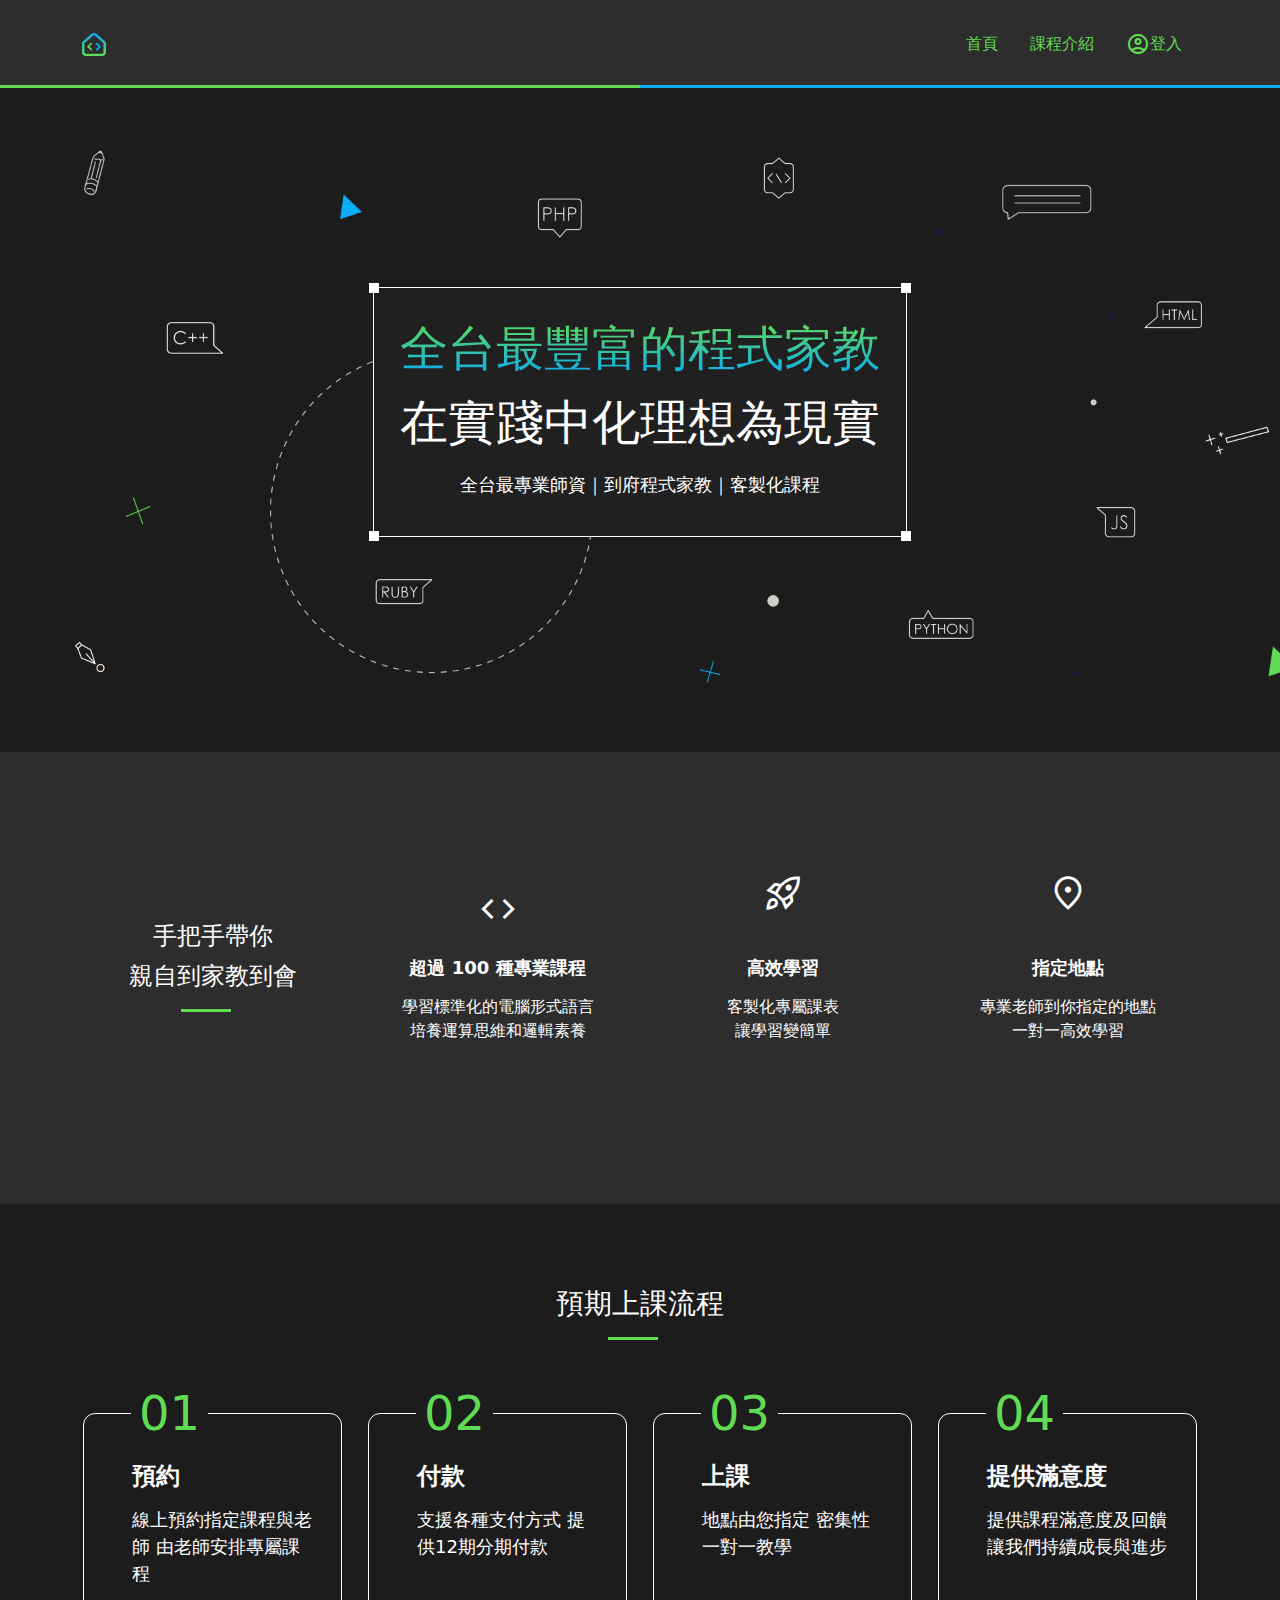
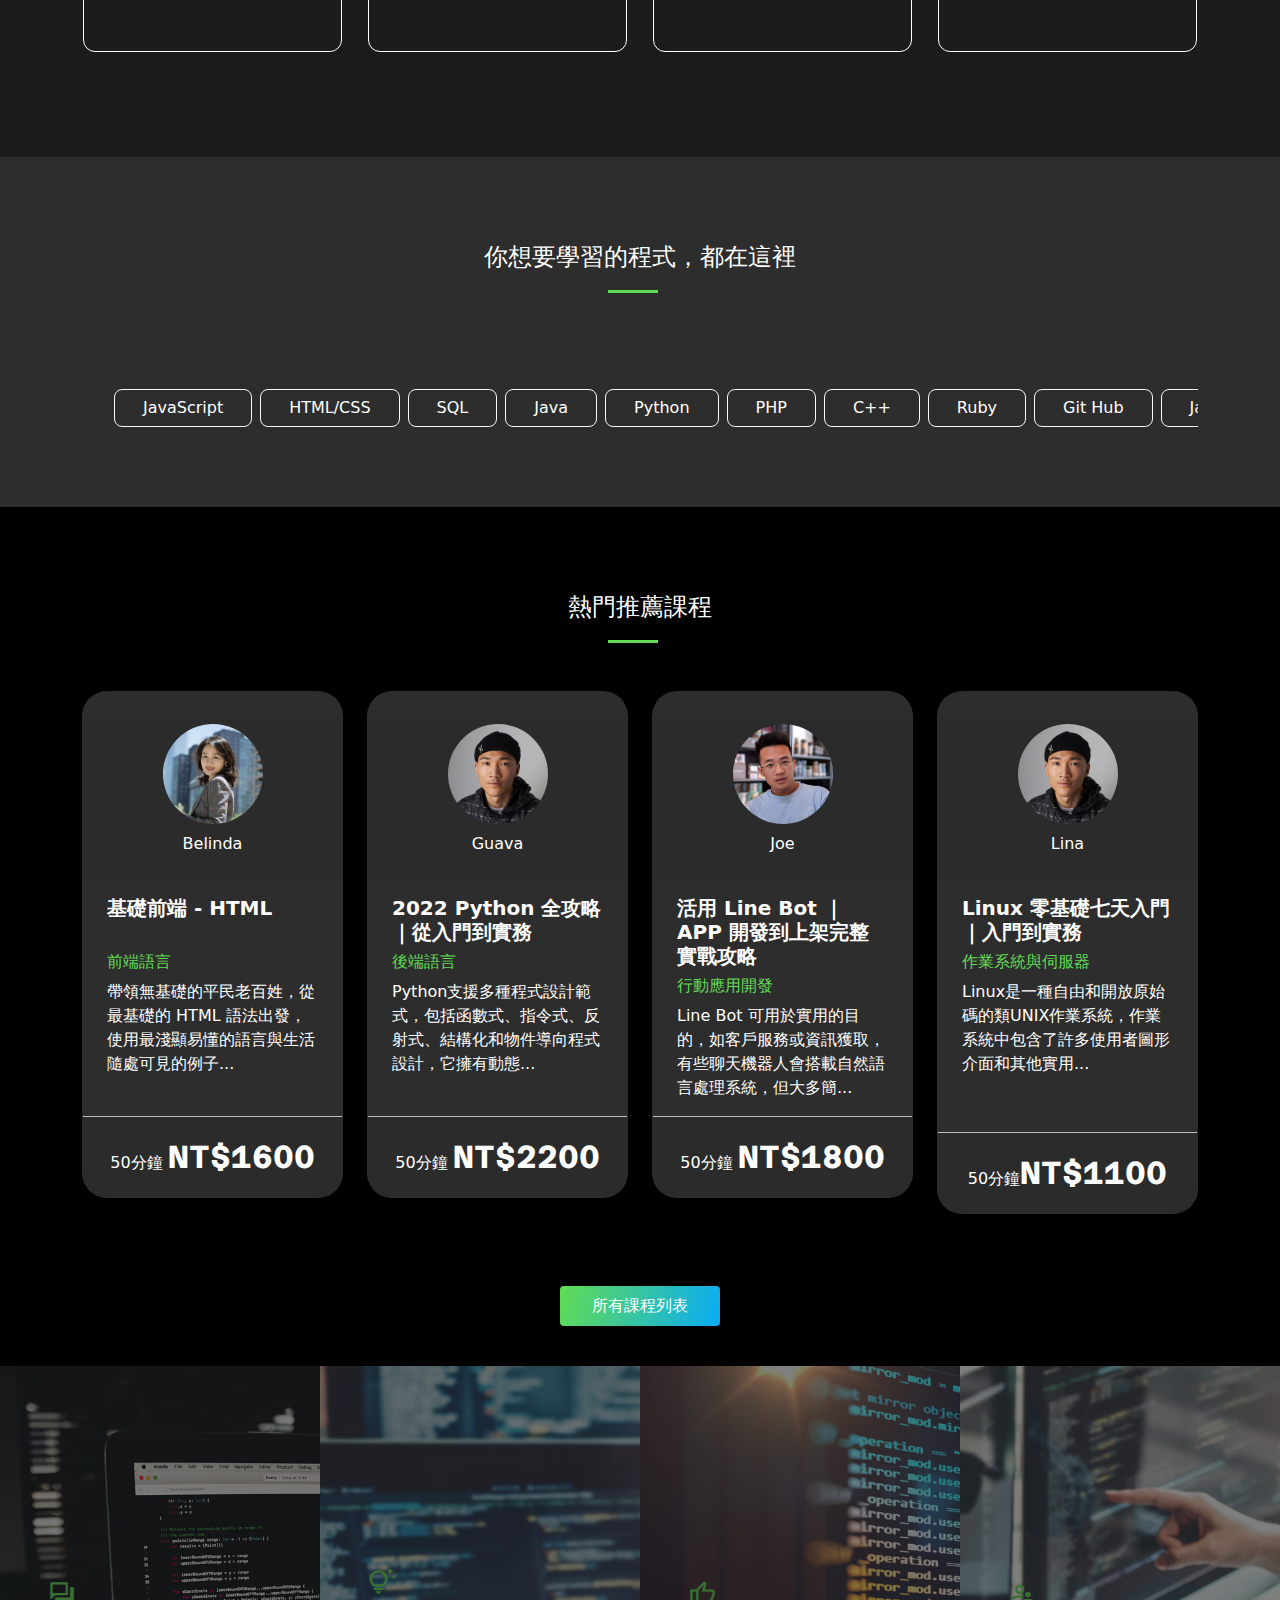
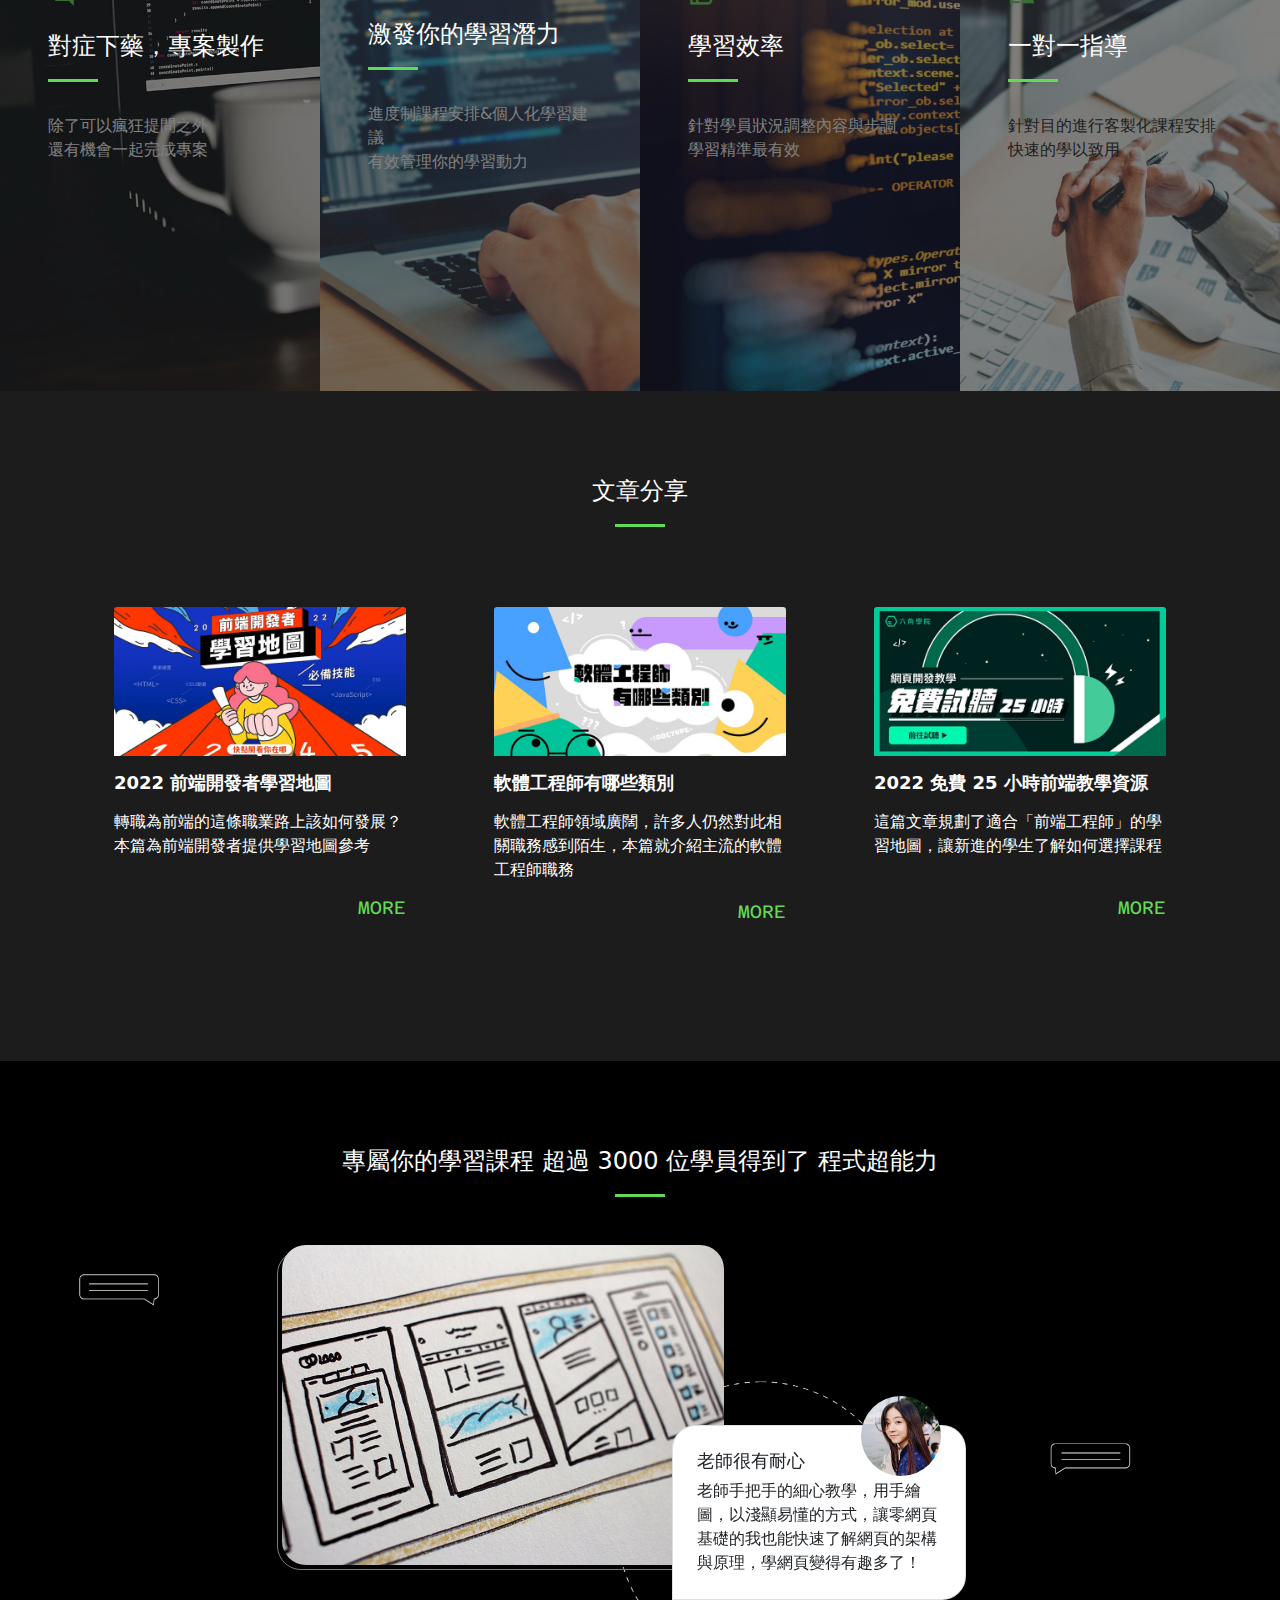
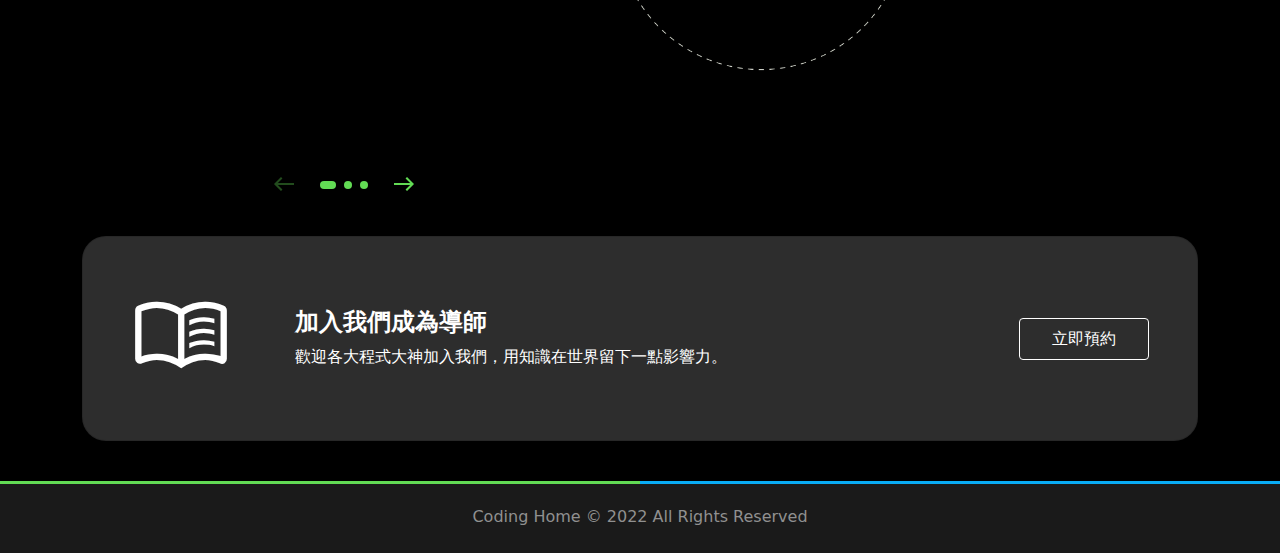
==== commit 0078d8ea: "Update 2022-09-05T15:33:45.513Z" ====
--- a/index.html
+++ b/index.html
@@ -88,8 +88,9 @@
       </div>
       <div class="col-md-3">
         <div class="card stretched-link ">
-          <span class="material-symbols-outlined"> code </span>
-          <div class="card-body">
+         
+          <div class="card-body">
+             <span class="material-symbols-outlined"> code </span>
             <h5 class="card-title">超過 100 種專業課程</h5>
             <p class="card-text">
               學習標準化的電腦形式語言<br />
@@ -132,36 +133,36 @@
     <h2>預期上課流程</h2>
     <div class="row">
       <div class="col-lg-3">
-        <div class=" procedure-card position-relative my-5">
-          <div class="procedure-title position-absolute">01</div>
-          <div class="procedure-text">
+        <div class=" card position-relative my-5">
+          <div class="card-title position-absolute">01</div>
+          <div class="card-text">
             <h3>預約</h3>
             <p>線上預約指定課程與老師 由老師安排專屬課程</p>
           </div>
         </div>
       </div>
       <div class="col-lg-3">
-        <div class="procedure-card position-relative my-5">
-          <div class="procedure-title position-absolute">02</div>
-          <div class="procedure-text">
+        <div class="card position-relative my-5">
+          <div class="card-title position-absolute">02</div>
+          <div class="card-text">
             <h3>付款</h3>
             <p>支援各種支付方式 提供12期分期付款</p>
           </div>
         </div>
       </div>
       <div class="col-lg-3">
-        <div class="procedure-card  position-relative my-5">
-          <div class="procedure-title position-absolute">03</div>
-          <div class="procedure-text">
+        <div class="card  position-relative my-5">
+          <div class="card-title position-absolute">03</div>
+          <div class="card-text">
             <h3>上課</h3>
             <p>地點由您指定 密集性一對一教學</p>
           </div>
         </div>
       </div>
       <div class="col-lg-3">
-        <div class="procedure-card position-relative my-5">
-          <div class="procedure-title position-absolute">04</div>
-          <div class="procedure-text">
+        <div class="card position-relative my-5">
+          <div class="card-title position-absolute">04</div>
+          <div class="card-text">
             <h3>提供滿意度</h3>
             <p>提供課程滿意度及回饋 讓我們持續成長與進步</p>
           </div>
@@ -213,19 +214,18 @@
             <img src="./assets/images/teacher01.jpeg" class="card-img-top" alt="...">
             <p class="mt-2">Belinda</p>
           </div>
-         
           <div class="card-body">
             <div class="card-title">
               <h3>基礎前端 - HTML</h3>
               <h4 class="mt-6">前端語言</h4>
             </div>
-            <div class="card-text">
+            <div class="card-text h-100">
                 <p class="m-0">
                   帶領無基礎的平民老百姓，從最基礎的 HTML 語法出發，使用最淺顯易懂的語言與生活隨處可見的例子...
                 </p>
             </div>
           </div>
-          <div class="card-footer text-center
+          <div class="card-footer text-center">
             <p class="m-0 text-white">
               50分鐘
               <span class=" coursePrice">NT$1600</span>
@@ -240,14 +240,14 @@
           <p  class="mt-2">Guava</p>
              </div>
              <div class="card-body">
-          <div class="card-title">
-            <h3>2022 Python 全攻略｜從入門到實務</h3>
-            <h4>後端語言</h4>
-          </div>
-          <div class="card-text">
-              <p  class="m-0">Python支援多種程式設計範式，包括函數式、指令式、反射式、結構化和物件導向程式設計，它擁有動態...
-              </p>
-          </div>
+                 <div class="card-title">
+                    <h3>2022 Python 全攻略｜從入門到實務</h3>
+                    <h4>後端語言</h4>
+                 </div>
+                 <div class="card-text h-100">
+                     <p  class="m-0">Python支援多種程式設計範式，包括函數式、指令式、反射式、結構化和物件導向程式設計，它擁有動態...
+                     </p>
+                  </div>
              </div>
              <div class="card-footer text-white text-center">
             <p class="m-0 text-white">
@@ -260,7 +260,7 @@
       <div class="col-12 col-lg-3 mb-3">
         <div class="card h-100">
              <div class="card-header text-center">
-          <img src="./assets/images/teacher03.jpeg" class="card-img-top" alt="...">
+                <img src="./assets/images/teacher03.jpeg" class="card-img-top" alt="...">
           <p  class="mt-2">Joe</p>
              </div>
              <div class="card-body">
@@ -268,7 +268,7 @@
             <h3>活用 Line Bot ｜APP 開發到上架完整實戰攻略 </h3>
             <h4>行動應用開發</h4>
           </div>
-          <div class="card-text">
+          <div class="card-text h-100">
              
               <p  class="m-0">Line Bot 可用於實用的目的，如客戶服務或資訊獲取，有些聊天機器人會搭載自然語言處理系統，但大多簡...
               </p>
@@ -293,17 +293,15 @@
             <h3>Linux 零基礎七天入門｜入門到實務 </h3>
             <h4>作業系統與伺服器</h4>
           </div>
-          <div class="card-text">
-             
+          <div class="card-text h-100">
               <p  class="m-0">Linux是一種自由和開放原始碼的類UNIX作業系統，作業系統中包含了許多使用者圖形介面和其他實用...
               </p>
           </div>
              </div>
              <div class="card-footer text-white text-center">
-            <p class="m-0 text-white">
-              50分鐘
-              <span class=" coursePrice">NT$1100</span>
-            </p>
+                 <p class="m-0 text-white">
+                 50分鐘<span class=" coursePrice">NT$1100</span>
+                 </p>
              </div>
        </div>
       </div>
@@ -372,7 +370,7 @@
                 supervisor_account
                 </span>
               <h2>一對一指導</h2>      
-              <p class="text-white pb-8">針對目的進行客製化課程安排<br> 快速的學以致用</p>
+              <p class="pb-8 text-hover-black">針對目的進行客製化課程安排<br> 快速的學以致用</p>
             </div>
             
           </div>
@@ -450,54 +448,64 @@
       <div class="row justify-content-center">
            <div class="col-md-8">
     <!-- Slider main container -->
-                <div class="swiper">
+                <div class="swiper  position-relative">
                    <!-- Additional required wrapper -->
                     <div class="swiper-wrapper">
                       <!-- Slides -->
                       <div class="swiper-slide">
-                        <div class="swiper-img position-relative">
-                          <img src="./assets/images/share.jpeg" alt="">
+                        <div class="position-relative">
+                          <div class="swiper-img position-relative">
+                            <img src="./assets/images/share.jpeg" alt="">
+                          </div>
+                          <div class="card position-relative">
+                            <h3 class="mb-3 mb-md-2">老師很有耐心</h3>
+                            <p class="mb-0">老師手把手的細心教學，用手繪圖，以淺顯易懂的方式，讓零網頁基礎的我也能快速了解網頁的架構與原理，學網頁變得有趣多了！</p>
+                            <img src="./assets/images/student01.jpeg" alt="" class="card-img">
+                          </div>
                         </div>
-                        <div class="card position-relative">
-                          <h3 class="mb-3 mb-md-2">老師很有耐心</h3>
-                          <p class="mb-0">老師手把手的細心教學，用手繪圖，以淺顯易懂的方式，讓零網頁基礎的我也能快速了解網頁的架構與原理，學網頁變得有趣多了！</p>
-                          <img src="./assets/images/student01.jpeg" alt="" class="card-img">
-                        </div>
+                      
                       </div>
                       <div class="swiper-slide">
-          <div class="swiper-img position-relative">
-            <img src="https://images.unsplash.com/photo-1501504905252-473c47e087f8?ixlib=rb-1.2.1&ixid=MnwxMjA3fDB8MHxwaG90by1wYWdlfHx8fGVufDB8fHx8&auto=format&fit=crop&w=1548&q=80" alt="">
-          </div>
-          <div class="card position-relative">
-            <h3 class="mb-3 mb-md-2">老師很有耐心</h3>
-            <p class="mb-0">老師手把手的細心教學，用手繪圖，以淺顯易懂的方式，讓零網頁基礎的我也能快速了解網頁的架構與原理，學網頁變得有趣多了！</p>
-            <img src="https://github.com/hexschool/2022-web-layout-training/blob/main/week6-202207/student02.jpg?raw=true" alt="" class="card-img">
-          </div>
+                        <div class="position-relative">
+                          <div class="swiper-img position-relative">
+                            <img src="https://images.unsplash.com/photo-1501504905252-473c47e087f8?ixlib=rb-1.2.1&ixid=MnwxMjA3fDB8MHxwaG90by1wYWdlfHx8fGVufDB8fHx8&auto=format&fit=crop&w=1548&q=80" alt="">
+                          </div>
+                          <div class="card position-relative">
+                            <h3 class="mb-3 mb-md-2">老師很有耐心</h3>
+                            <p class="mb-0">老師手把手的細心教學，用手繪圖，以淺顯易懂的方式，讓零網頁基礎的我也能快速了解網頁的架構與原理，學網頁變得有趣多了！</p>
+                            <img src="https://github.com/hexschool/2022-web-layout-training/blob/main/week6-202207/student02.jpg?raw=true" alt="" class="card-img">
+                          </div>
+                        </div>
+         
                       </div>
                       <div class="swiper-slide">
-          <div class="swiper-img position-relative">
-            <img src="https://images.unsplash.com/photo-1499750310107-5fef28a66643?ixlib=rb-1.2.1&ixid=MnwxMjA3fDB8MHxwaG90by1wYWdlfHx8fGVufDB8fHx8&auto=format&fit=crop&w=1770&q=80" alt="">
-          </div>
-          <div class="card position-relative">
-            <h3 class="mb-3 mb-md-2">老師很有耐心</h3>
-            <p class="mb-0">老師手把手的細心教學，用手繪圖，以淺顯易懂的方式，讓零網頁基礎的我也能快速了解網頁的架構與原理，學網頁變得有趣多了！</p>
-            <img src="https://github.com/hexschool/2022-web-layout-training/blob/main/week6-202207/student03.jpg?raw=true" alt="" class="card-img">
-          </div>
+                        <div class="position-relative">
+                          <div class="swiper-img position-relative">
+                            <img src="https://images.unsplash.com/photo-1499750310107-5fef28a66643?ixlib=rb-1.2.1&ixid=MnwxMjA3fDB8MHxwaG90by1wYWdlfHx8fGVufDB8fHx8&auto=format&fit=crop&w=1770&q=80" alt="">
+                          </div>
+                          <div class="card position-relative">
+                            <h3 class="mb-3 mb-md-2">老師很有耐心</h3>
+                            <p class="mb-0">老師手把手的細心教學，用手繪圖，以淺顯易懂的方式，讓零網頁基礎的我也能快速了解網頁的架構與原理，學網頁變得有趣多了！</p>
+                            <img src="https://github.com/hexschool/2022-web-layout-training/blob/main/week6-202207/student03.jpg?raw=true" alt="" class="card-img">
+                          </div>
+                        </div>
+         
                       </div>
-                     
                     </div>
                     <!-- 左右按鈕和 pagination -->
-                   <div class="d-flex">
-                       <span class="material-symbols-outlined swiper-button-prev fs-md link-primary me-4">
-            west
-                       </span>
-                       <div class="swiper-pagination swiper-pagination-bullets gap-2">
-                       </div>
-                       <span class="material-symbols-outlined swiper-button-next fs-md link-primary ms-4">
-                          east
+                    <div class="swiper-control d-flex justify-content-star position-absolutet">
+
+                      <span class="material-symbols-outlined swiper-button-prev fs-md link-primary me-4">
+                        west
                       </span>
-                  </div>
+                      <div class="swiper-pagination swiper-pagination-bullets gap-2">
+                      </div>
+                     <span class="material-symbols-outlined swiper-button-next fs-md link-primary ms-4">
+                      east
+                     </span>
+                    </div>
                 </div>
+            </div>
           </div>
       </div>
 </div> 
--- a/assets/style/all.css
+++ b/assets/style/all.css
@@ -13432,6 +13432,7 @@
   padding-top: 40px;
   margin-bottom: 24px;
   border-radius: 16px;
+  border: 1px solid #ffffff;
 }
 
 .feature .card:hover {
@@ -13503,7 +13504,13 @@
   left: calc(50% - 32px);
 }
 
-.procedure .procedure-title {
+.procedure .card {
+  background-color: #1c1c1c;
+  height: calc(100% - 3rem);
+  /* 100% 減去 my-5 */
+}
+
+.procedure .card-title {
   color: #62db54;
   font-size: 3rem;
   top: -36px;
@@ -13513,7 +13520,7 @@
   padding-right: 8px;
 }
 
-.procedure .procedure-text {
+.procedure .card-text {
   border: 1px solid #ffffff;
   border-radius: 12px;
   padding: 48px 24px 48px 48px;
@@ -13521,18 +13528,18 @@
 }
 
 @media (min-width: 768px) {
-  .procedure .procedure-text {
+  .procedure .card-text {
     height: 100%;
   }
 }
 
-.procedure .procedure-text h3, .procedure .procedure-text .h3 {
+.procedure .card-text h3, .procedure .card-text .h3 {
   font-size: 1.5rem;
   font-weight: bold;
   margin-bottom: 16px;
 }
 
-.procedure .procedure-text p {
+.procedure .card-text p {
   font-size: 1.125rem;
 }
 
@@ -13644,13 +13651,9 @@
 
 @media (min-width: 992px) {
   .popularCourse .card-body {
-    padding-left: 16px;
-    padding-right: 16px;
-  }
-}
-
-.popularCourse .card-body span {
-  font-size: 1rem;
+    padding-left: 24px;
+    padding-right: 24px;
+  }
 }
 
 .popularCourse .card-body .card-title h3, .popularCourse .card-body .card-title .h3 {
@@ -13670,8 +13673,18 @@
 }
 
 .popularCourse .card-footer {
+  padding: 16px 32px;
   border-top: 1px solid #c1c1c1;
-  padding: 16px 32px;
+}
+
+@media (min-width: 992px) {
+  .popularCourse .card-footer {
+    padding: 16px 24px;
+  }
+}
+
+.popularCourse .card-footer span {
+  font-size: 1rem;
 }
 
 .popularCourse .card-footer .coursePrice {
@@ -13680,14 +13693,14 @@
   font-weight: bold;
 }
 
-.popularCourse .allCourseBtn:hover {
+.allCourseBtn:hover {
   -webkit-transform: scale(1.1);
       -ms-transform: scale(1.1);
           transform: scale(1.1);
 }
 
 @media (min-width: 992px) {
-  .popularCourse .allCourseBtn {
+  .allCourseBtn {
     margin-top: 48px;
     padding: 8px 32px;
   }
@@ -13703,7 +13716,7 @@
 }
 
 .bg-clip:hover {
-  opacity: 0;
+  opacity: 10%;
 }
 
 .feature2 ul {
@@ -13719,6 +13732,10 @@
     padding-right: 48px;
     padding-left: 48px;
   }
+}
+
+.feature2-card .feature2-card-text .text-hover-black:hover {
+  color: #000000;
 }
 
 .feature2-card span {
@@ -14047,9 +14064,14 @@
   color: #62db54;
 }
 
+.swiper-control {
+  bottom: 0;
+  left: 50px;
+}
+
 .swiper-pagination {
   position: unset;
-  width: auto;
+  width: auto !important;
 }
 
 .swiper-pagination .swiper-pagination-bullet {
@@ -14262,15 +14284,42 @@
   }
 }
 
+.courseInfo img {
+  width: 100px;
+  height: 100px;
+  border-radius: 50%;
+  margin-top: 24px;
+  margin-bottom: 16px;
+}
+
+.courseInfo h3, .courseInfo .h3 {
+  font-weight: bold;
+  font-size: 1rem;
+  margin-bottom: 8px;
+}
+
+@media (min-width: 768px) {
+  .courseInfo h3, .courseInfo .h3 {
+    font-size: 1.125rem;
+  }
+}
+
+.courseInfo span {
+  color: #62db54;
+  font-size: 1rem;
+  margin-bottom: 8px;
+}
+
 .courseInfo p {
-  position: relative;
-}
-
-.courseInfo p::after {
+  font-size: 1rem;
+  text-align: start;
+}
+
+.courseInfo::after {
   content: "";
   position: absolute;
-  top: 170%;
-  right: 50%;
+  right: calc(50%-12px);
+  bottom: -18px;
   -webkit-transform: rotate(90deg);
       -ms-transform: rotate(90deg);
           transform: rotate(90deg);
@@ -14282,66 +14331,46 @@
   border-color: transparent transparent transparent red;
 }
 
-@media (min-width: 992px) {
-  .courseInfo p::after {
+@media (min-width: 768px) {
+  .courseInfo::after {
     -webkit-transform: rotate(0deg);
         -ms-transform: rotate(0deg);
             transform: rotate(0deg);
-    top: -76px;
-    left: 324px;
+    top: calc(50%-12px);
+    left: 100%;
+    bottom: 185px;
   }
 }
 
 @media (min-width: 768px) {
-  .courseInfo {
-    padding: 48px 32px;
-  }
-}
-
-.courseInfo img {
-  width: 100px;
-  height: 100px;
-  border-radius: 50%;
-  margin-top: 24px;
-  margin-bottom: 16px;
-}
-
-.courseInfo h3, .courseInfo .h3 {
-  font-weight: bold;
-  font-size: 1rem;
-  margin-bottom: 8px;
+  padding: 48px 32px;
 }
 
 @media (min-width: 768px) {
-  .courseInfo h3, .courseInfo .h3 {
-    font-size: 1.125rem;
-  }
-}
-
-.courseInfo span {
-  color: #62db54;
-  font-size: 1rem;
-  margin-bottom: 8px;
-}
-
-.courseInfo p {
-  font-size: 1rem;
-  text-align: start;
-}
-
-.courseEnrol {
-  background-color: #1c1c1c;
+  .courseEnrol {
+    margin-left: 40px;
+  }
 }
 
 @media (min-width: 992px) {
   .courseEnrol {
+    margin-left: -48px;
+  }
+}
+
+.courseEnrol .courseEnrolInfo {
+  background-color: #1c1c1c;
+}
+
+@media (min-width: 992px) {
+  .courseEnrol .courseEnrolInfo {
     padding-left: 114px;
     padding-right: 32px;
     padding-bottom: 48px;
     margin-bottom: 114px;
     color: white;
   }
-  .courseEnrol h3, .courseEnrol .h3 {
+  .courseEnrol .courseEnrolInfo h3, .courseEnrol .courseEnrolInfo .h3 {
     font-size: 1.125rem;
   }
 }
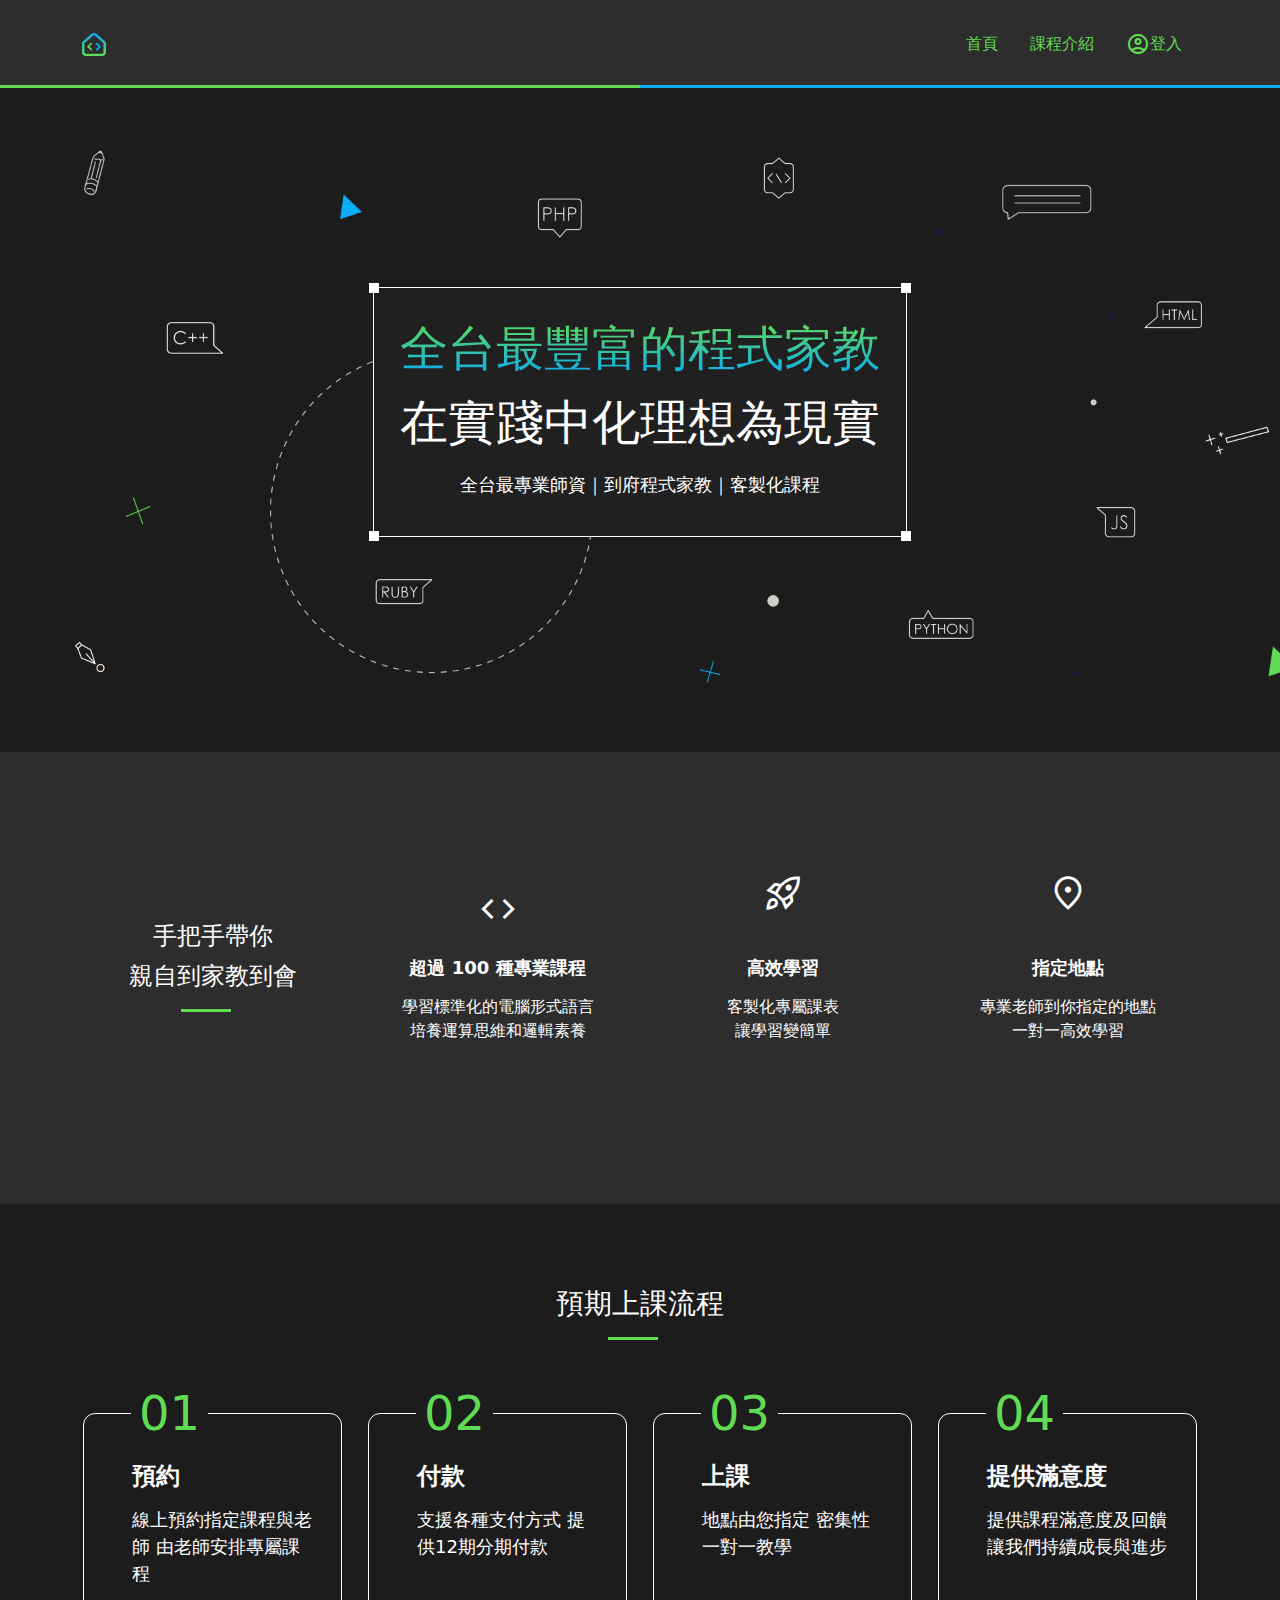
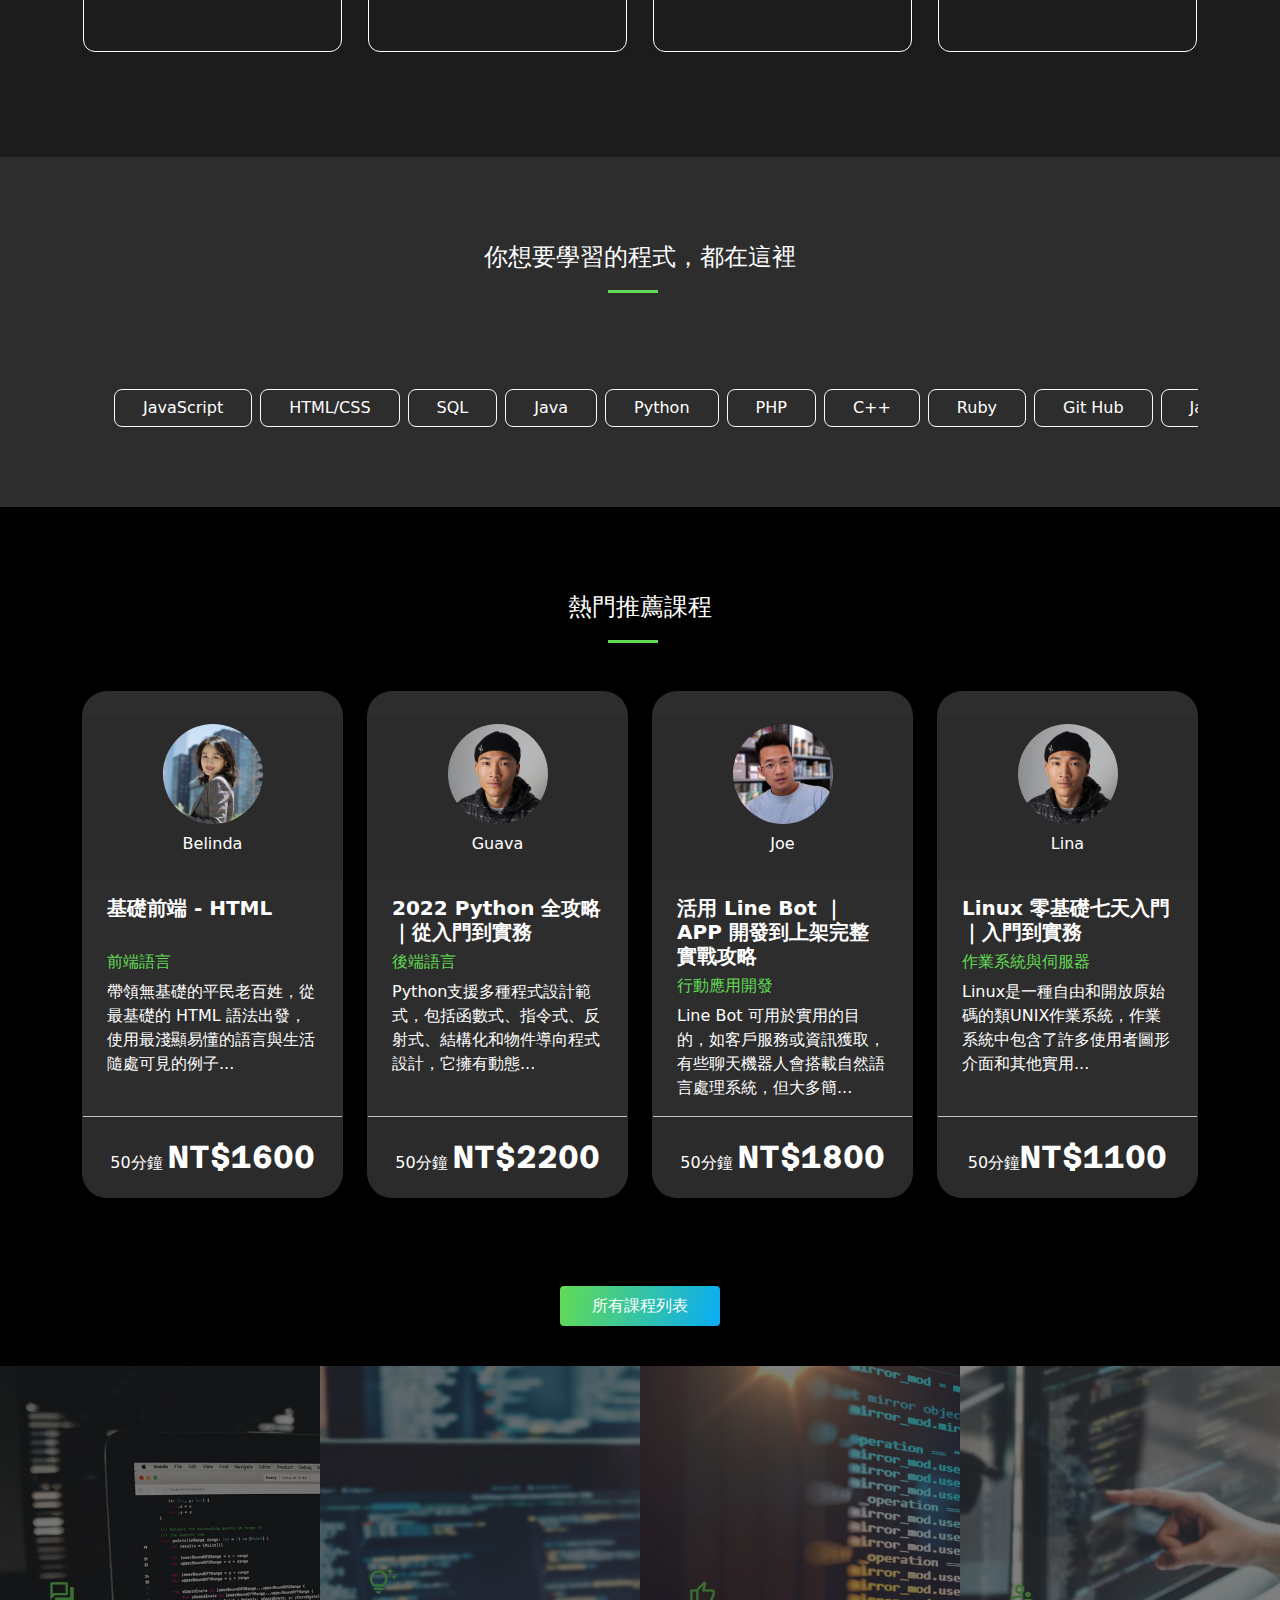
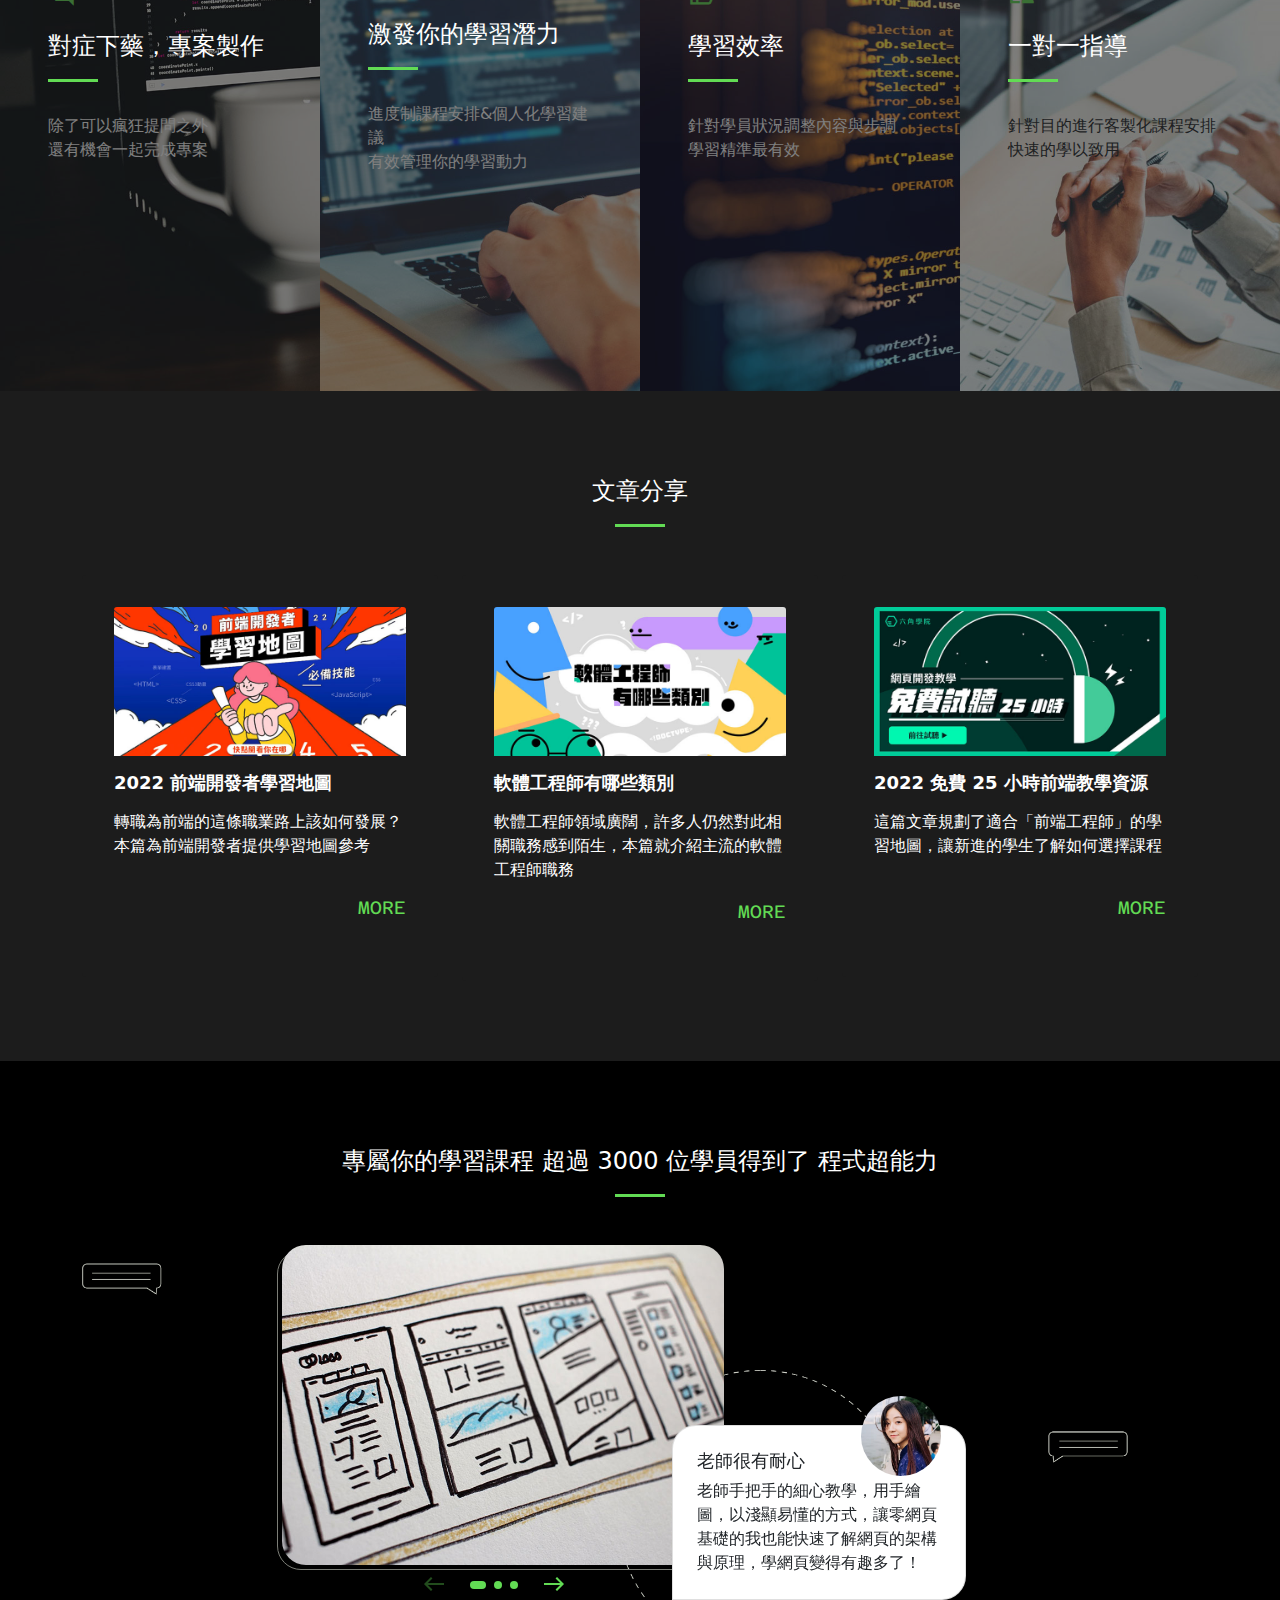
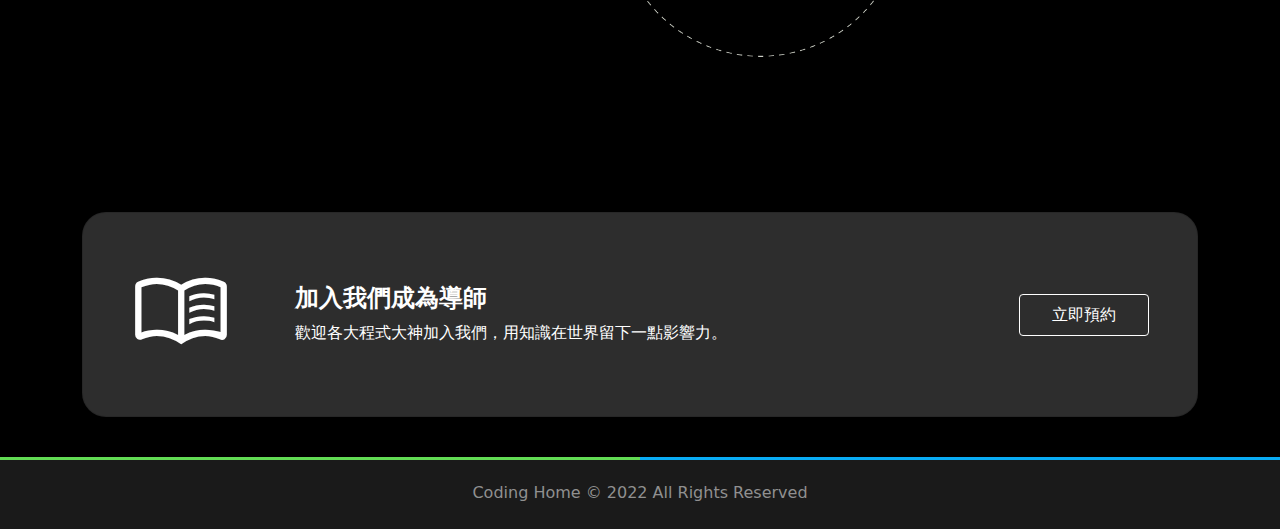
==== commit c3befe81: "Update 2022-09-07T21:49:03.548Z" ====
--- a/index.html
+++ b/index.html
@@ -194,11 +194,16 @@
                   <a href="#">C++</a></li>
     <li class="btn btn-outline-light">
                     <a href="#">Ruby</a></li>
-                    <li class="btn btn-outline-light">
-                      <a href="#">Git Hub</a></li>
-                    <li class="btn btn-outline-light">
-                        <a href="#">JavaScript</a></li>
-            
+   <li class="btn btn-outline-light">
+       <a href="#">Git Hub</a></li>
+   <li class="btn btn-outline-light">
+       <a href="#">JavaScript</a>
+      </li>
+      <li class="btn btn-outline-light">
+        <a href="#">C++</a>
+       </li>    
+        <li class="btn btn-outline-light">
+        <a href="#">Java</a></li>
   </ul>
   </div>
 </section>
@@ -209,7 +214,7 @@
     <h2>熱門推薦課程</h2>
     <div class="row">
       <div class="col-12 col-lg-3 mb-3">
-        <div class="card h-100">
+        <div class="card h-100 ">
           <div class="card-header text-center">
             <img src="./assets/images/teacher01.jpeg" class="card-img-top" alt="...">
             <p class="mt-2">Belinda</p>
@@ -219,7 +224,7 @@
               <h3>基礎前端 - HTML</h3>
               <h4 class="mt-6">前端語言</h4>
             </div>
-            <div class="card-text h-100">
+            <div class="card-text">
                 <p class="m-0">
                   帶領無基礎的平民老百姓，從最基礎的 HTML 語法出發，使用最淺顯易懂的語言與生活隨處可見的例子...
                 </p>
@@ -244,7 +249,7 @@
                     <h3>2022 Python 全攻略｜從入門到實務</h3>
                     <h4>後端語言</h4>
                  </div>
-                 <div class="card-text h-100">
+                 <div class="card-text">
                      <p  class="m-0">Python支援多種程式設計範式，包括函數式、指令式、反射式、結構化和物件導向程式設計，它擁有動態...
                      </p>
                   </div>
@@ -268,7 +273,7 @@
             <h3>活用 Line Bot ｜APP 開發到上架完整實戰攻略 </h3>
             <h4>行動應用開發</h4>
           </div>
-          <div class="card-text h-100">
+          <div class="card-text">
              
               <p  class="m-0">Line Bot 可用於實用的目的，如客戶服務或資訊獲取，有些聊天機器人會搭載自然語言處理系統，但大多簡...
               </p>
@@ -282,7 +287,7 @@
              </div>
        </div>
       </div>
-      <div class="col-12 col-lg-3">
+      <div class="col-12 col-lg-3 mb-3">
         <div class="card h-100">
              <div class="card-header text-center">
           <img src="./assets/images/teacher02.jpeg" class="card-img-top" alt="...">
@@ -293,7 +298,7 @@
             <h3>Linux 零基礎七天入門｜入門到實務 </h3>
             <h4>作業系統與伺服器</h4>
           </div>
-          <div class="card-text h-100">
+          <div class="card-text">
               <p  class="m-0">Linux是一種自由和開放原始碼的類UNIX作業系統，作業系統中包含了許多使用者圖形介面和其他實用...
               </p>
           </div>
@@ -493,7 +498,7 @@
                       </div>
                     </div>
                     <!-- 左右按鈕和 pagination -->
-                    <div class="swiper-control d-flex justify-content-star position-absolutet">
+                    <div class="swiper-control d-flex justify-content-star position-absolute">
 
                       <span class="material-symbols-outlined swiper-button-prev fs-md link-primary me-4">
                         west
--- a/assets/style/all.css
+++ b/assets/style/all.css
@@ -14065,8 +14065,8 @@
 }
 
 .swiper-control {
-  bottom: 0;
-  left: 50px;
+  bottom: 176px;
+  left: 150px;
 }
 
 .swiper-pagination {
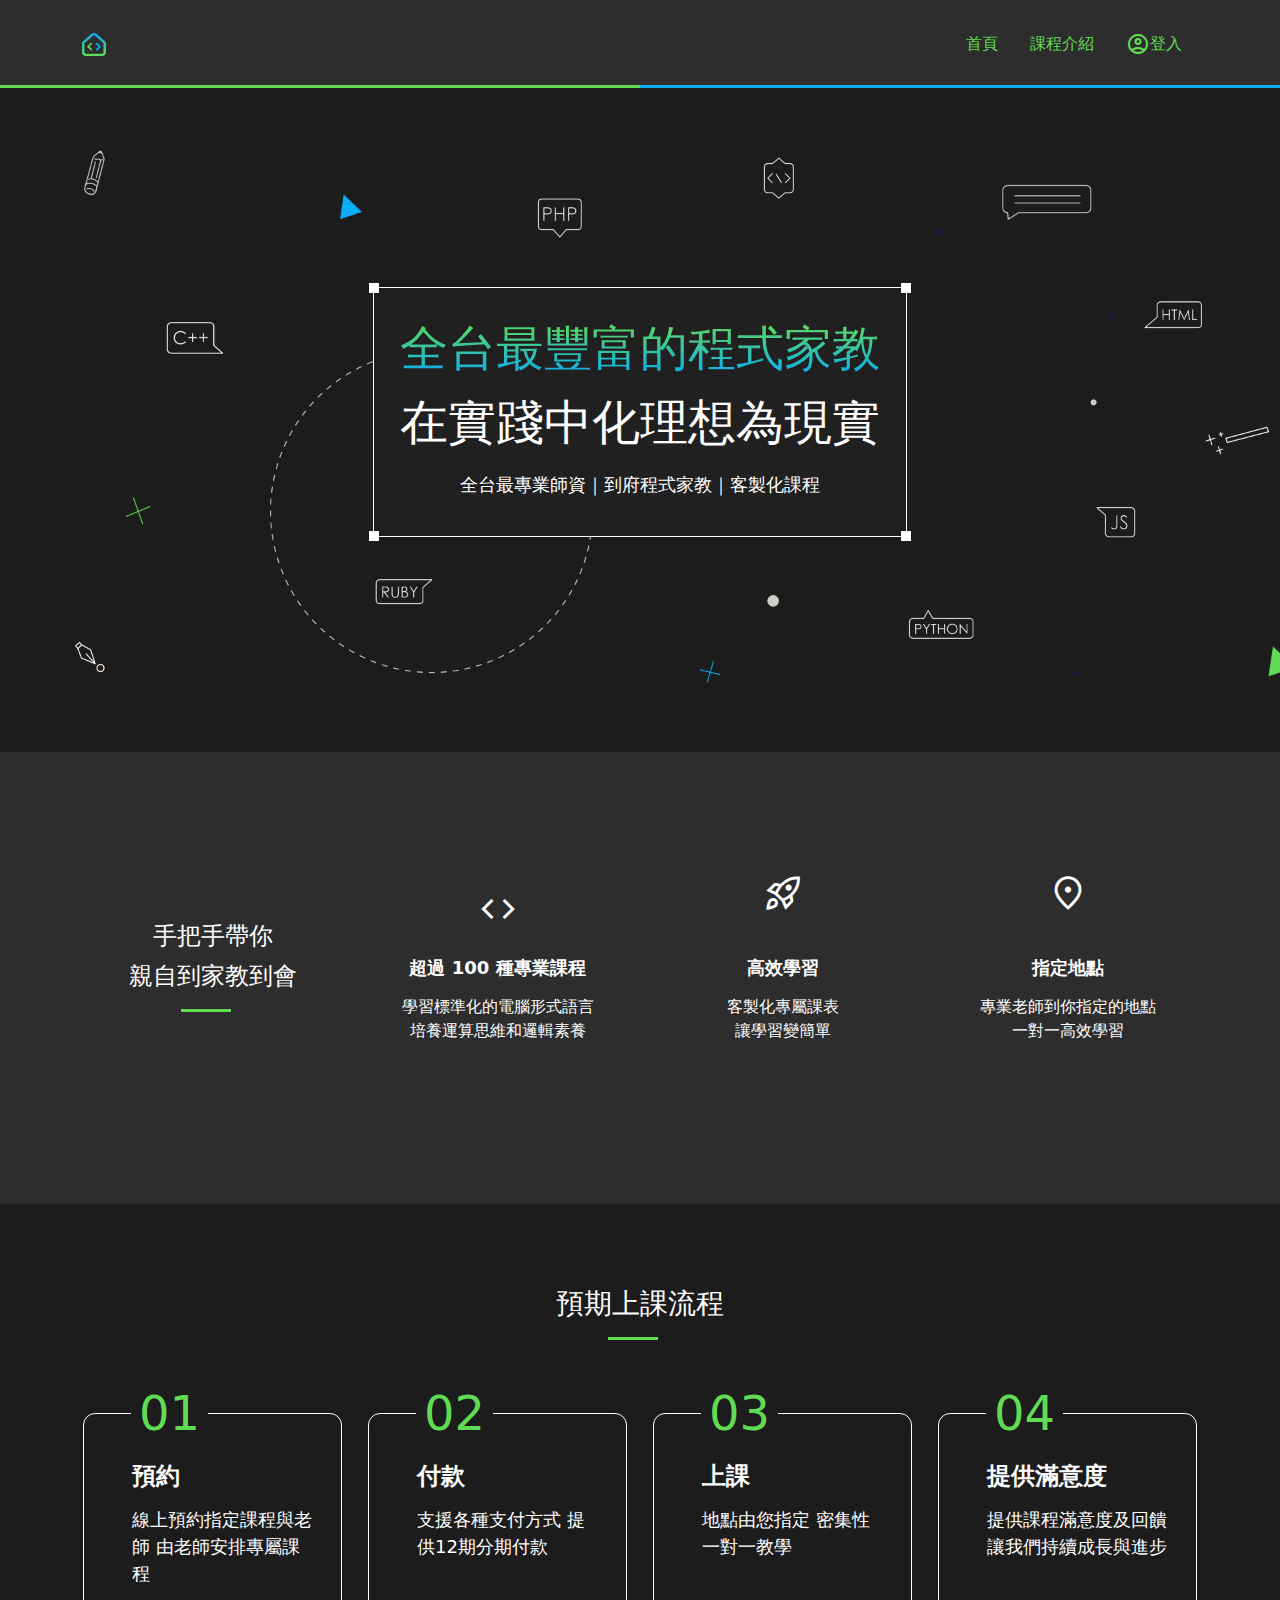
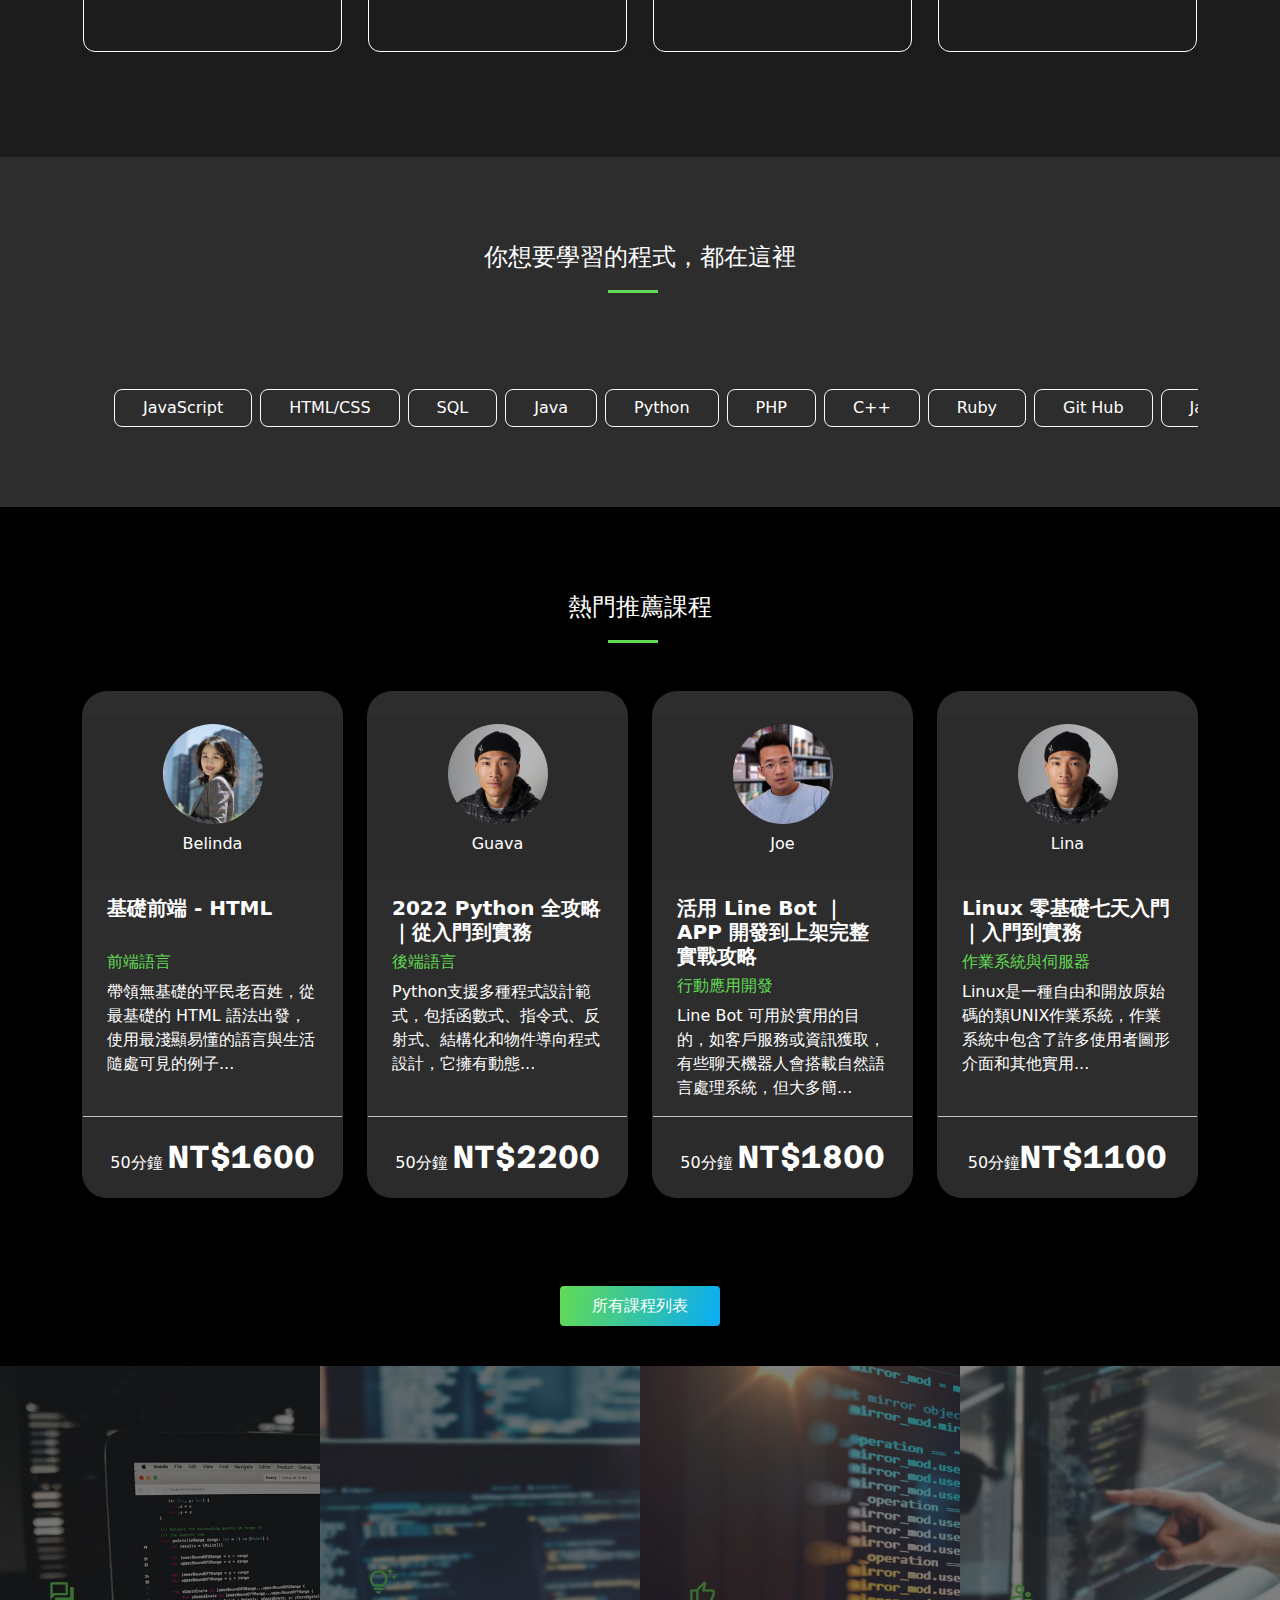
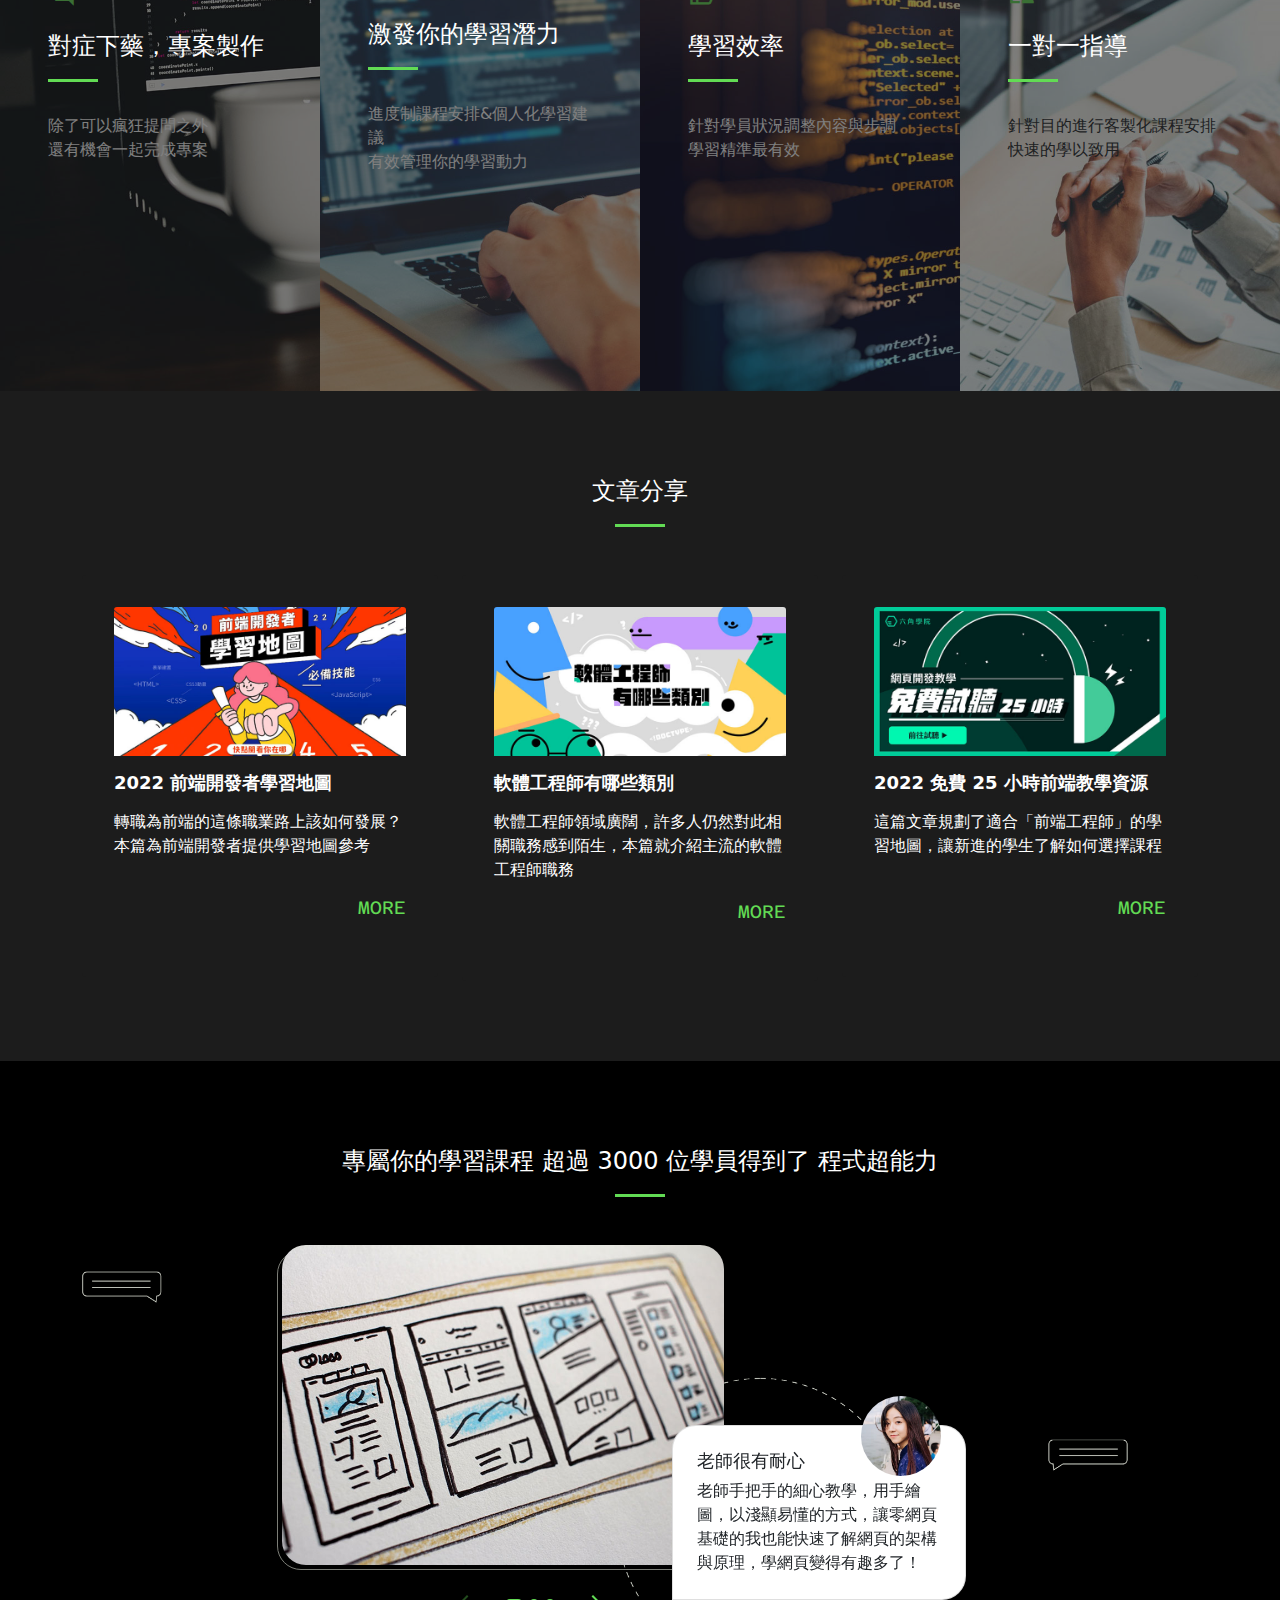
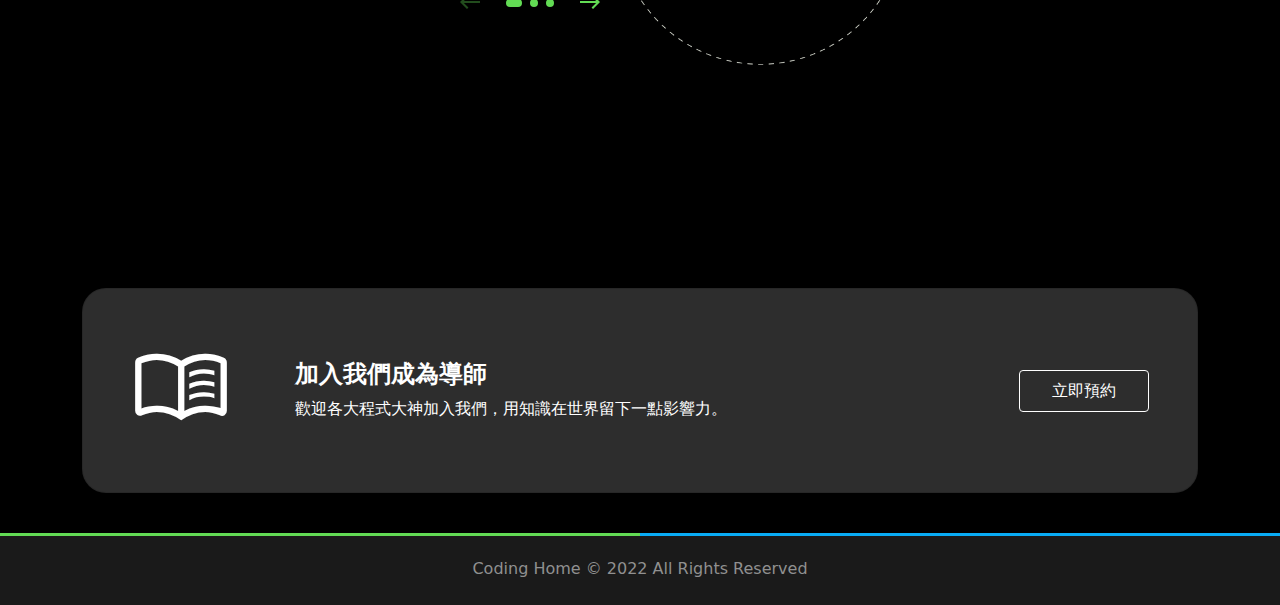
==== commit 87c5af4c: "Update 2022-09-15T19:24:01.112Z" ====
--- a/index.html
+++ b/index.html
@@ -453,10 +453,10 @@
       <div class="row justify-content-center">
            <div class="col-md-8">
     <!-- Slider main container -->
-                <div class="swiper  position-relative">
+                <div class="swiper mb-3">
                    <!-- Additional required wrapper -->
                     <div class="swiper-wrapper">
-                      <!-- Slides -->
+                      <!-- 1 Slide -->
                       <div class="swiper-slide">
                         <div class="position-relative">
                           <div class="swiper-img position-relative">
@@ -470,6 +470,7 @@
                         </div>
                       
                       </div>
+                      <!-- 2 Slide -->
                       <div class="swiper-slide">
                         <div class="position-relative">
                           <div class="swiper-img position-relative">
@@ -483,6 +484,7 @@
                         </div>
          
                       </div>
+                      <!-- 3 Slide -->
                       <div class="swiper-slide">
                         <div class="position-relative">
                           <div class="swiper-img position-relative">
@@ -498,7 +500,7 @@
                       </div>
                     </div>
                     <!-- 左右按鈕和 pagination -->
-                    <div class="swiper-control d-flex justify-content-star position-absolute">
+                    <div class="swiper-control d-flex justify-content-star">
 
                       <span class="material-symbols-outlined swiper-button-prev fs-md link-primary me-4">
                         west
--- a/assets/style/all.css
+++ b/assets/style/all.css
@@ -14006,7 +14006,7 @@
 
 .reviews .swiper-slide .card {
   padding: 32px;
-  margin-bottom: 48px;
+  margin-bottom: 90px;
   border-radius: 24px 24px 24px 0;
   bottom: -70px;
   right: 0;
@@ -14065,8 +14065,23 @@
 }
 
 .swiper-control {
-  bottom: 176px;
-  left: 150px;
+  position: absolute;
+  -webkit-transform: none;
+      -ms-transform: none;
+          transform: none;
+  bottom: -5px;
+  left: 35%;
+}
+
+@media (min-width: 768px) {
+  .swiper-control {
+    bottom: 30%;
+    left: 35%;
+    -webkit-transform: translateX(-50%);
+        -ms-transform: translateX(-50%);
+            transform: translateX(-50%);
+    z-index: 1;
+  }
 }
 
 .swiper-pagination {
@@ -14086,6 +14101,7 @@
 
 .joinInUs {
   background-color: #000000;
+  margin-top: 100px;
 }
 
 .joinInUs .card {
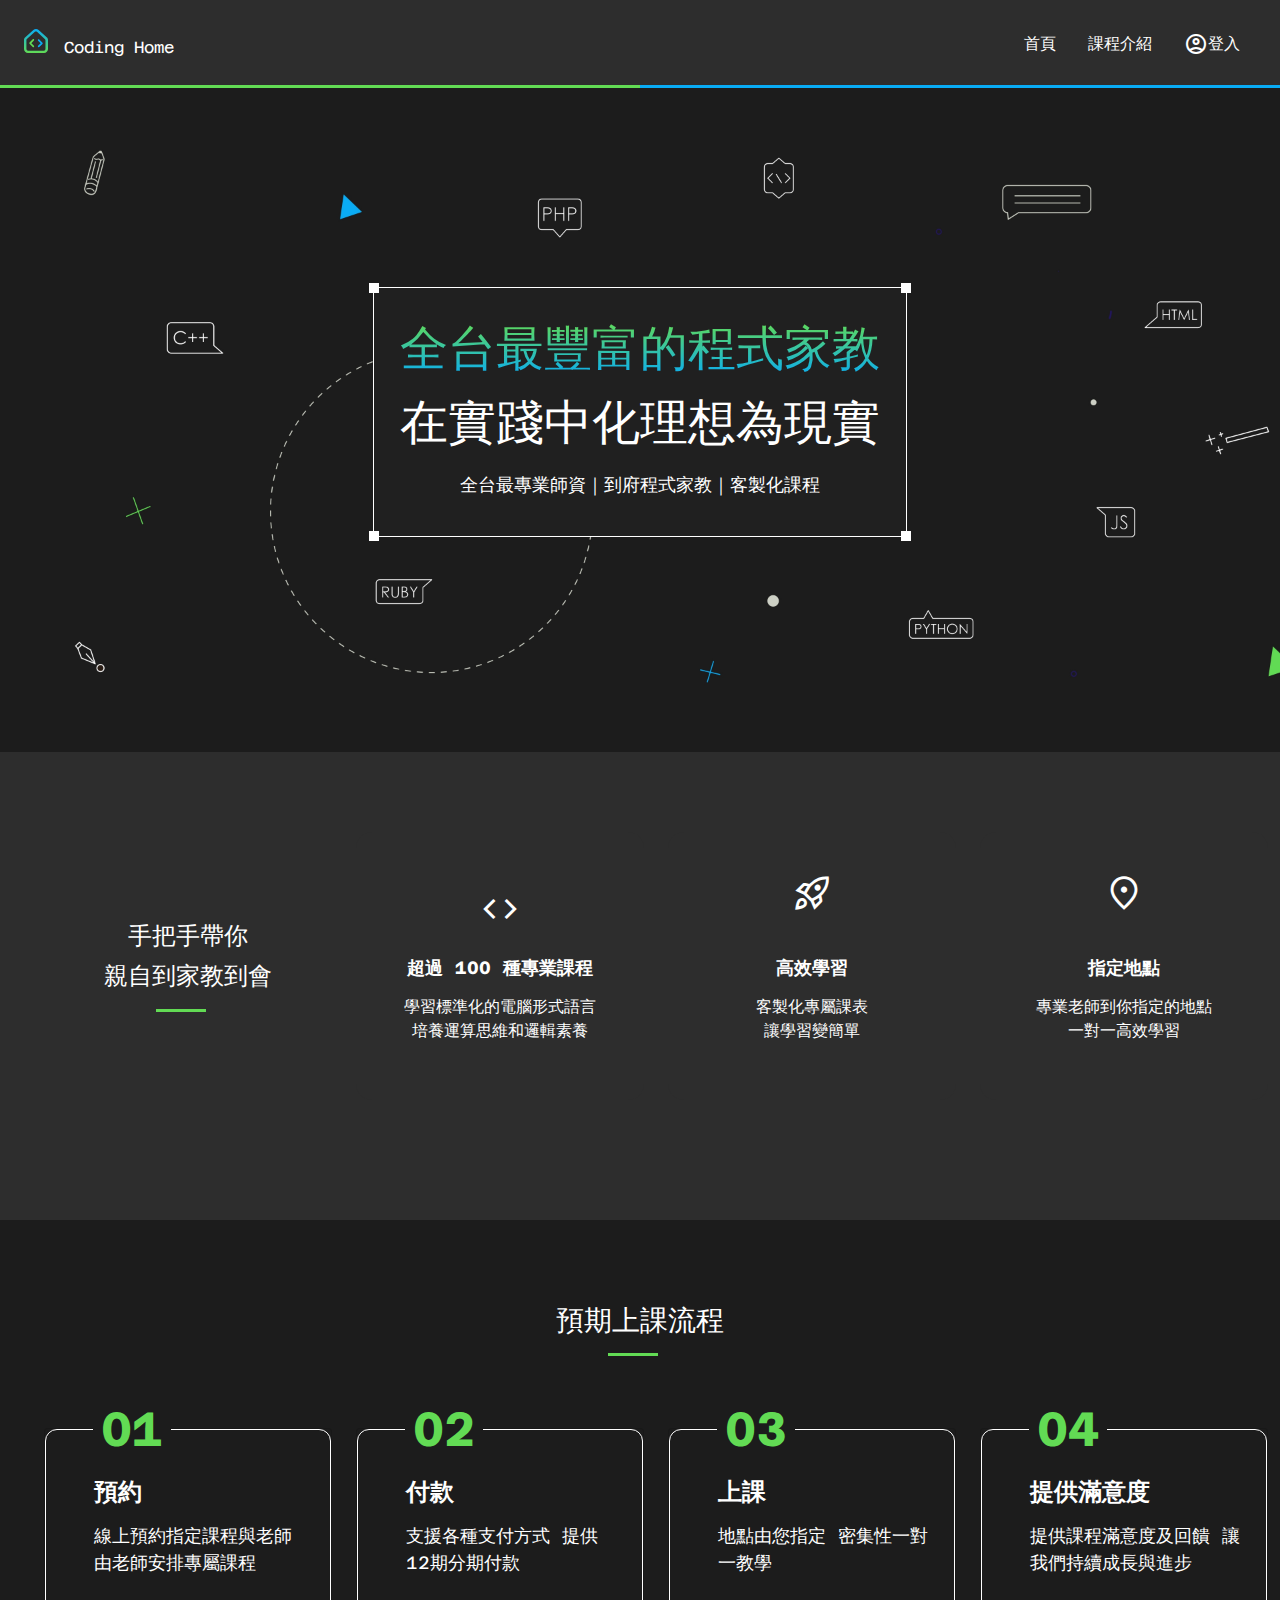
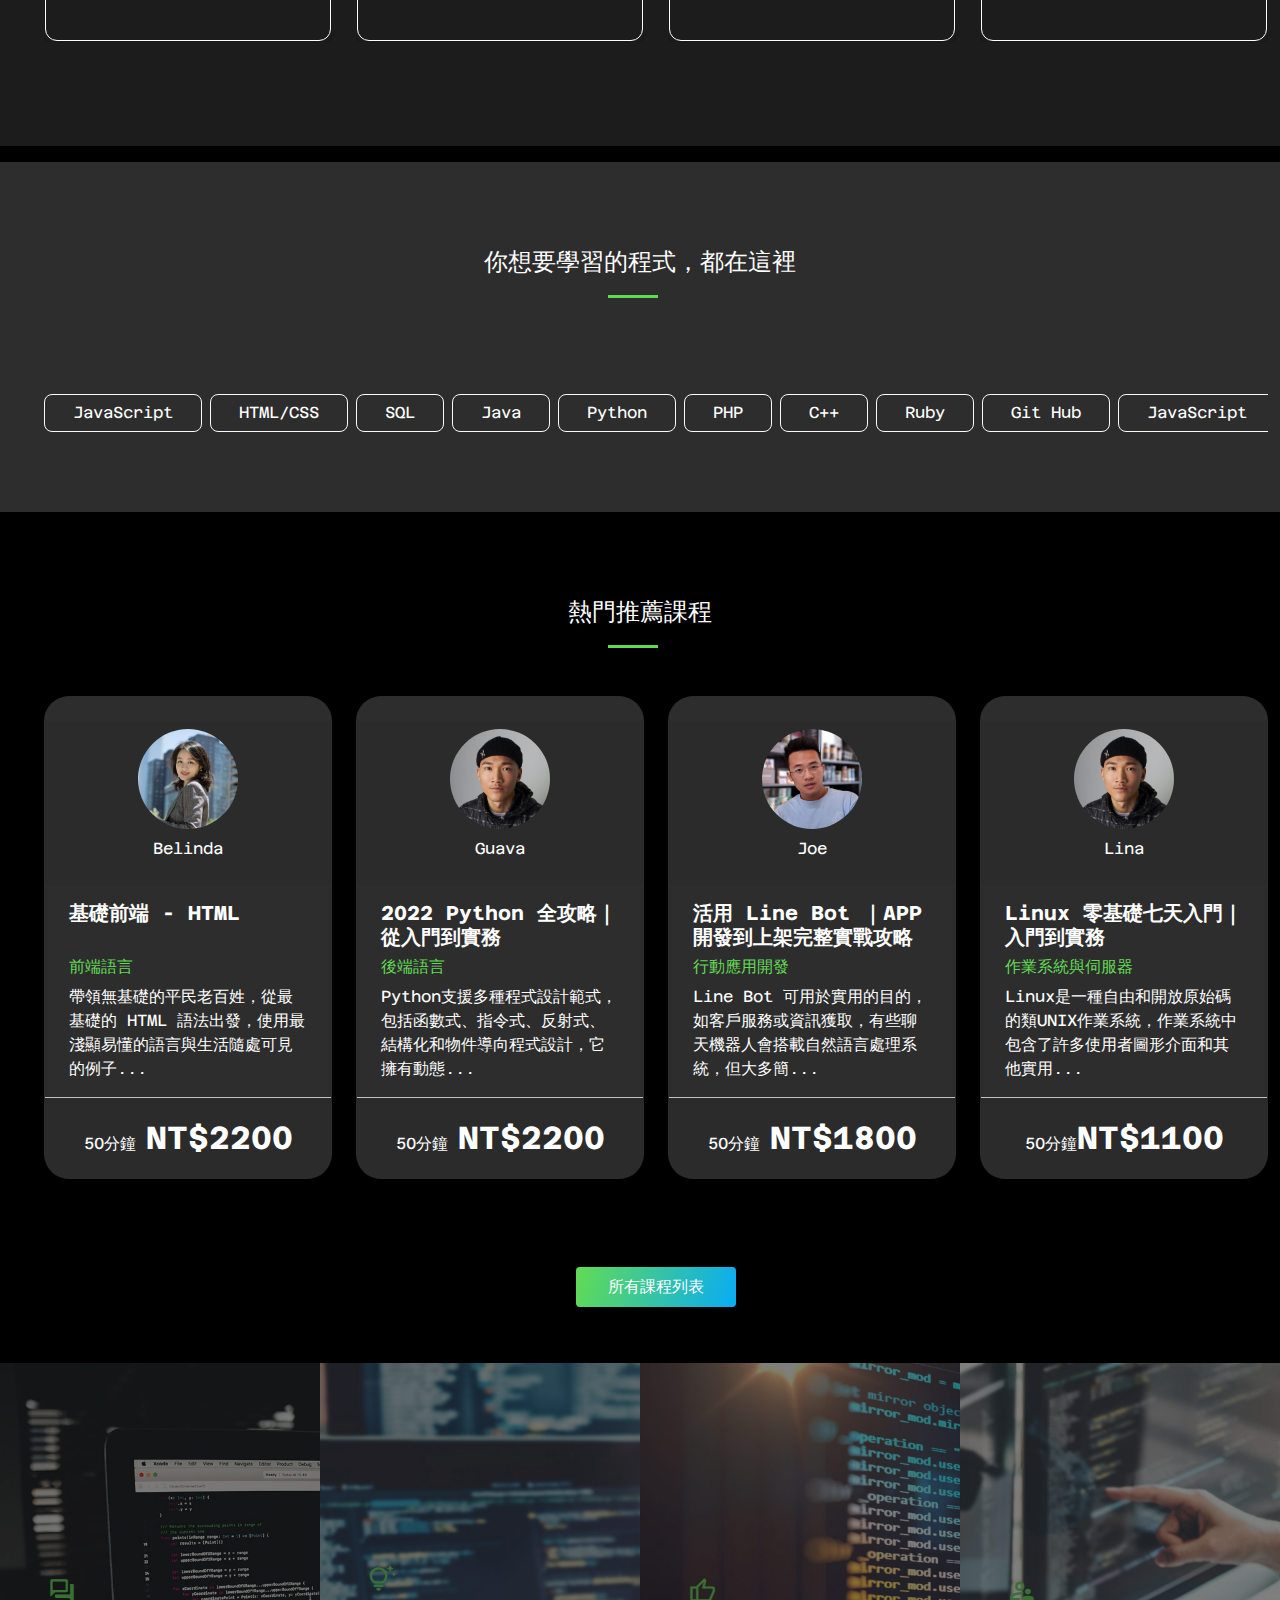
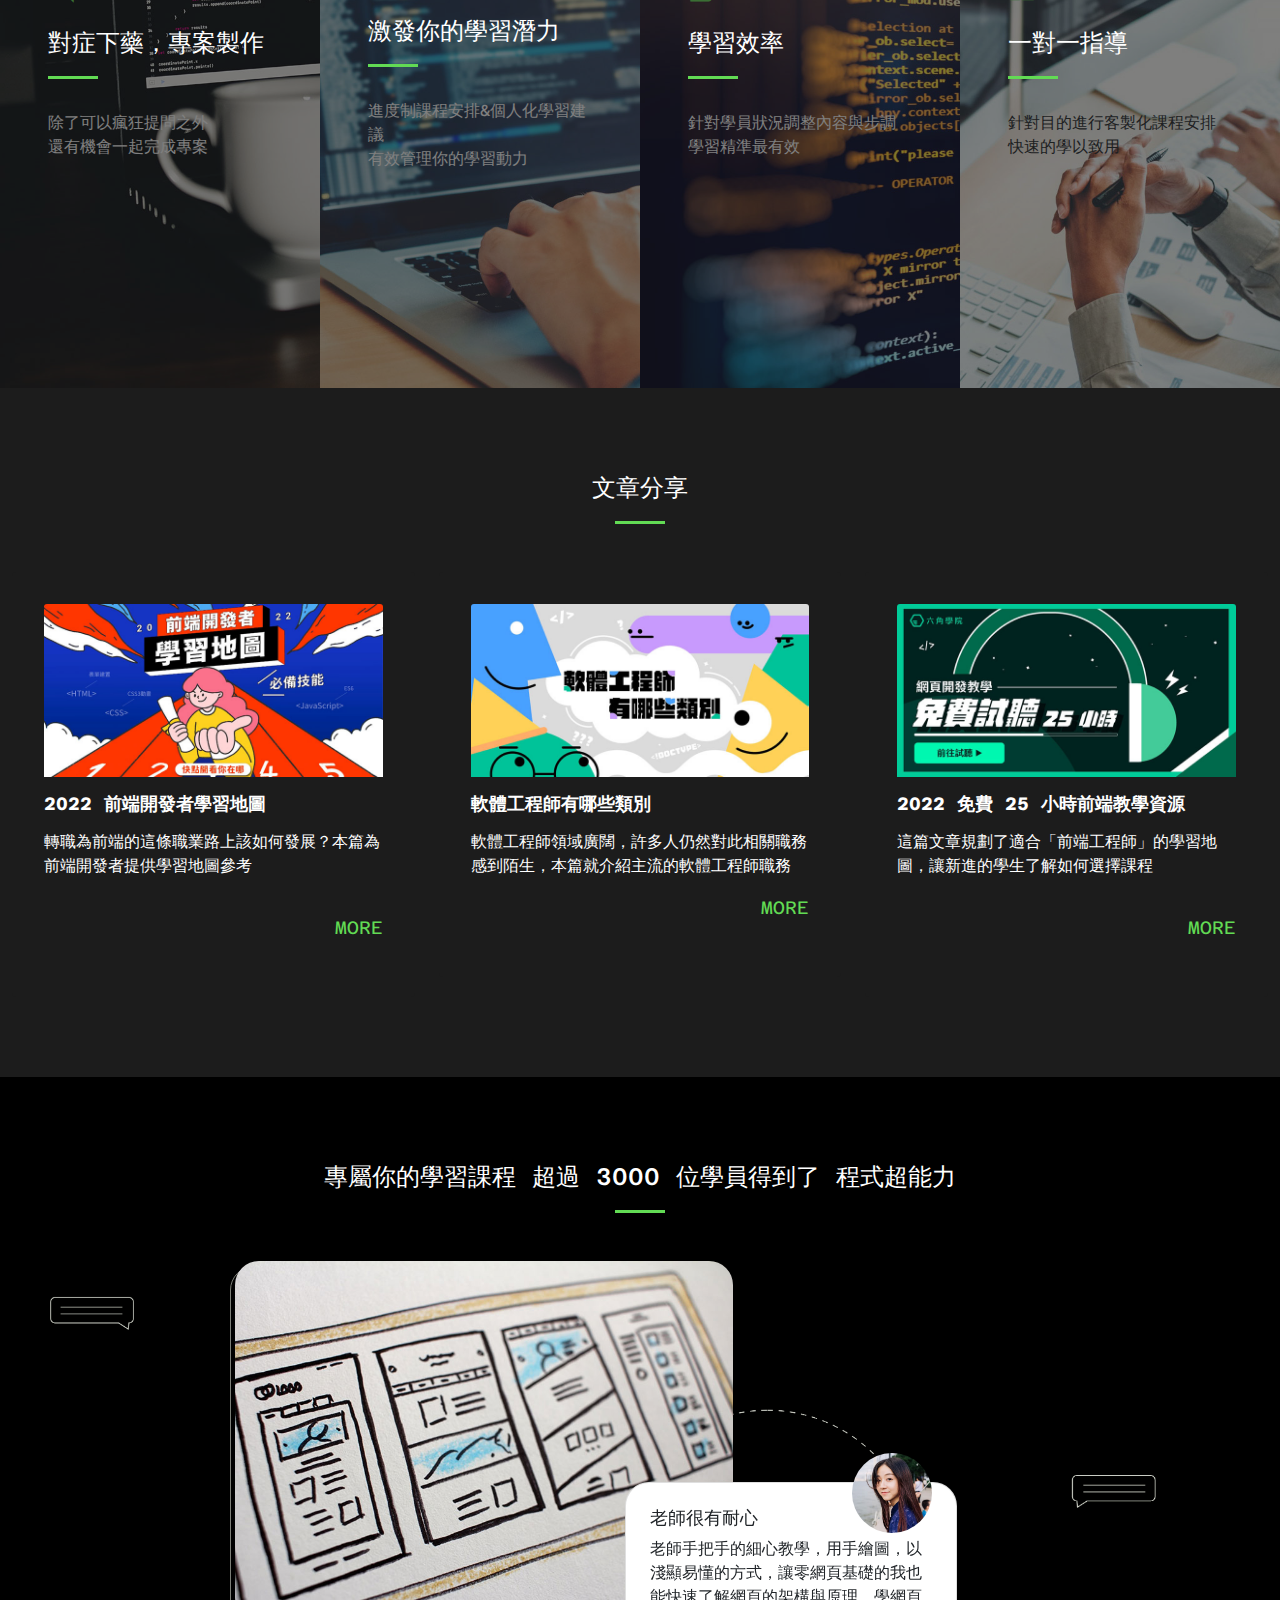
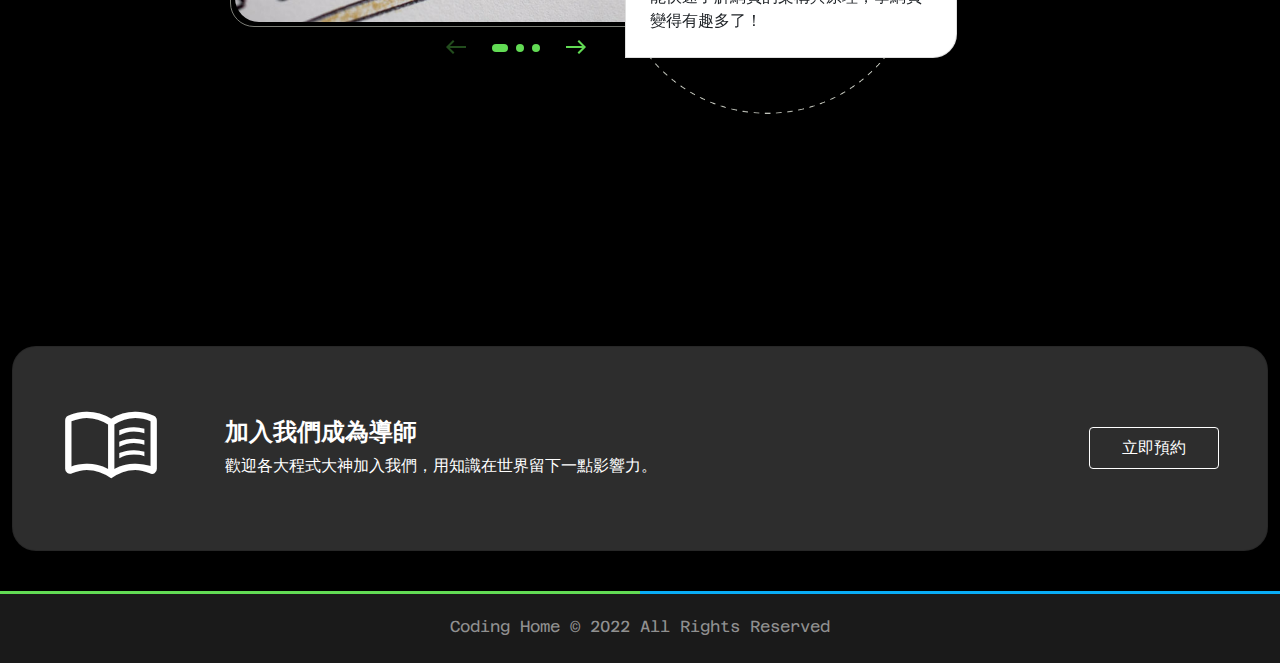
==== commit 2b342dad: "Update 2022-09-18T15:12:09.939Z" ====
--- a/index.html
+++ b/index.html
@@ -14,8 +14,8 @@
         <!--logo+menuBtn+dropdown-->
         <div class="d-flex justify-content-between align-items-center">
            <!-- //logo/ -->
-            <div class="logo">
-            <img src="./assets/images/logo2.svg" alt="logo" /><a href="#"></a>
+            <div  class="d-flex align-items-baseline">
+            <img class="logo me-3 "src="./assets/images/logo2.svg" alt="logo" /><a class="ff-AzeretMono"href="./index.html">Coding Home</a>
             </div>
          
            <!-- nav mobile -->
@@ -61,6 +61,7 @@
     </header>
 
     
+<main>
 <!-- banner -->
 <section>
   <!-- banner-mobile -->
@@ -82,11 +83,11 @@
 <!-- 課程特色1 -->
 <section class="feature">
   <div class="container">
-    <div class="row text-center">
-      <div class="col-md-3">
+    <ul class="row text-center">
+      <li class="col-12 col-md-6 col-lg-3">
         <h2>手把手帶你<br />親自到家教到會</h2>
-      </div>
-      <div class="col-md-3">
+      </li>
+      <li class="col-12 col-md-6 col-lg-3">
         <div class="card stretched-link ">
          
           <div class="card-body">
@@ -98,8 +99,8 @@
             </p>
           </div>
         </div>
-      </div>
-      <div class="col-md-3">
+      </li>
+      <li class="col-12 col-md-6 col-lg-3">
         <div class="card">
           <span class="material-symbols-outlined"> rocket_launch </span>
           <div class="card-body">
@@ -110,8 +111,8 @@
             </p>
           </div>
         </div>
-      </div>
-      <div class="col-md-3">
+      </li>
+      <li class="col-12 col-md-6 col-lg-3">
         <div class="card">
           <span class="material-symbols-outlined"> location_on </span>
           <div class="card-body">
@@ -122,8 +123,8 @@
             </p>
           </div>
         </div>
-      </div>
-    </div>
+      </li>
+    </ul>
   </div>
 </section>
 
@@ -131,8 +132,8 @@
 <section class="procedure">
   <div class="container">
     <h2>預期上課流程</h2>
-    <div class="row">
-      <div class="col-lg-3">
+    <ul class="row">
+      <li class="col-12 col-md-6 col-lg-3">
         <div class=" card position-relative my-5">
           <div class="card-title position-absolute">01</div>
           <div class="card-text">
@@ -140,8 +141,8 @@
             <p>線上預約指定課程與老師 由老師安排專屬課程</p>
           </div>
         </div>
-      </div>
-      <div class="col-lg-3">
+      </li>
+      <li class="col-12 col-md-6 col-lg-3">
         <div class="card position-relative my-5">
           <div class="card-title position-absolute">02</div>
           <div class="card-text">
@@ -149,8 +150,8 @@
             <p>支援各種支付方式 提供12期分期付款</p>
           </div>
         </div>
-      </div>
-      <div class="col-lg-3">
+      </li>
+      <li class="col-12 col-md-6 col-lg-3">
         <div class="card  position-relative my-5">
           <div class="card-title position-absolute">03</div>
           <div class="card-text">
@@ -158,8 +159,8 @@
             <p>地點由您指定 密集性一對一教學</p>
           </div>
         </div>
-      </div>
-      <div class="col-lg-3">
+      </li>
+      <li class="col-12 col-md-6 col-lg-3">
         <div class="card position-relative my-5">
           <div class="card-title position-absolute">04</div>
           <div class="card-text">
@@ -167,8 +168,8 @@
             <p>提供課程滿意度及回饋 讓我們持續成長與進步</p>
           </div>
         </div>
-      </div>
-    </div>
+      </li>
+    </ul>
   </div>
 </section>
 
@@ -212,8 +213,8 @@
 <section class="popularCourse">
   <div class="container">
     <h2>熱門推薦課程</h2>
-    <div class="row">
-      <div class="col-12 col-lg-3 mb-3">
+    <ul class="row d-flex justify-content-center align-items-center">
+      <li class="col-12 col-md-6 col-lg-3 mb-3">
         <div class="card h-100 ">
           <div class="card-header text-center">
             <img src="./assets/images/teacher01.jpeg" class="card-img-top" alt="...">
@@ -231,14 +232,14 @@
             </div>
           </div>
           <div class="card-footer text-center">
-            <p class="m-0 text-white">
-              50分鐘
-              <span class=" coursePrice">NT$1600</span>
-            </p>
-          </div>
-        </div>
-      </div>
-      <div class="col-12 col-lg-3 mb-3">
+          <p class="m-0 text-white">
+            50分鐘
+            <span class=" coursePrice">NT$2200</span>
+          </p>
+          </div>
+        </div>
+      </li>
+      <li class="col-12 col-md-6 col-lg-3 mb-3">
         <div class="card h-100">
              <div class="card-header text-center">
           <img src="./assets/images/teacher02.jpeg" class="card-img-top" alt="...">
@@ -261,8 +262,8 @@
             </p>
              </div>
        </div>
-      </div>
-      <div class="col-12 col-lg-3 mb-3">
+      </li>
+      <li class="col-12 col-md-6 col-lg-3 mb-3">
         <div class="card h-100">
              <div class="card-header text-center">
                 <img src="./assets/images/teacher03.jpeg" class="card-img-top" alt="...">
@@ -286,8 +287,8 @@
             </p>
              </div>
        </div>
-      </div>
-      <div class="col-12 col-lg-3 mb-3">
+      </li>
+      <li class="col-12 col-md-6  col-lg-3 mb-3">
         <div class="card h-100">
              <div class="card-header text-center">
           <img src="./assets/images/teacher02.jpeg" class="card-img-top" alt="...">
@@ -309,7 +310,7 @@
                  </p>
              </div>
        </div>
-      </div>
+      </li>
      <!-- 所有課程列表按紐allCourseBtn -->
     <div class="text-center mb-8 mt-5 ">    
     <button class="btn bg-gradient text-white border-0 allCourseBtn">所有課程列表</button>
@@ -543,6 +544,8 @@
 
   </div>
 </section>
+</main>
+
 
     <footer class="footer text-center">Coding Home © 2022 All Rights Reserved</footer>
     
--- a/assets/style/all.css
+++ b/assets/style/all.css
@@ -1,7 +1,8 @@
 @charset "UTF-8";
 @import "https://fonts.googleapis.com/css2?family=Material+Symbols+Rounded:opsz,wght,FILL,GRAD@48,400,0,0";
 @import "https://fonts.googleapis.com/css2?family=Material+Symbols+Outlined:opsz,wght,FILL,GRAD@48,400,0,0";
-@import "https://fonts.googleapis.com/css2?family=Azeret+Mono&display=swap";
+@import "https://fonts.googleapis.com/css2?family=Noto+Sans+TC:wght@400;700&display=swap";
+@import "https://fonts.googleapis.com/css2?family=Azeret+Mono:wght@400;700&display=swap";
 @import "https://cdnjs.cloudflare.com/ajax/libs/font-awesome/5.13.0/css/all.min.css";
 @import "https://cdn.jsdelivr.net/npm/swiper@8/swiper-bundle.min.css";
 @import "https://cdn.jsdelivr.net/npm/vanillajs-datepicker@1.2.0/dist/css/datepicker.min.css";
@@ -34,7 +35,7 @@
   --bs-light: #f8f9fa;
   --bs-dark: #212529;
   --bs-dark2: black;
-  --bs-font-sans-serif: "Noto Sans", system-ui, -apple-system, "Segoe UI", Roboto, "Helvetica Neue", Arial, "Liberation Sans", sans-serif, "Apple Color Emoji", "Segoe UI Emoji", "Segoe UI Symbol", "Noto Color Emoji";
+  --bs-font-sans-serif: "Noto Sans", "Azeret Mono", -apple-system, "Segoe UI", Roboto, "Helvetica Neue", Arial, "Liberation Sans", sans-serif, "Apple Color Emoji", "Segoe UI Emoji", "Segoe UI Symbol", "Noto Color Emoji";
   --bs-font-monospace: SFMono-Regular, Menlo, Monaco, Consolas, "Liberation Mono", "Courier New", monospace;
   --bs-gradient: linear-gradient(104deg, #62db54, #09acf5);
 }
@@ -652,7 +653,7 @@
 
 @media (min-width: 1200px) {
   .container, .container-sm, .container-md, .container-lg, .container-xl {
-    max-width: 1140px;
+    max-width: 1296px;
   }
 }
 
@@ -13184,6 +13185,14 @@
   color: white;
 }
 
+ul li {
+  list-style: none;
+}
+
+.ff-AzeretMono {
+  font-family: "Azeret Mono";
+}
+
 .gradient-x {
   background-image: -webkit-gradient(linear, left top, right top, from(primary), to(#09acf5));
   background-image: -o-linear-gradient(left, primary 0%, #09acf5 100%);
@@ -13201,10 +13210,6 @@
   color: transparent;
 }
 
-.text-white {
-  color: white;
-}
-
 .scroll {
   white-space: nowrap;
   overflow-x: auto;
@@ -13230,6 +13235,11 @@
 header .menuBtn {
   width: 24px;
   height: 24px;
+  color: #ffffff;
+}
+
+header .nav-link {
+  color: white;
 }
 
 header:before {
@@ -13256,10 +13266,6 @@
 
 header .container {
   margin: 0 auto;
-}
-
-.menuBtn {
-  color: #ffffff;
 }
 
 .dropdown {
@@ -13513,6 +13519,8 @@
 .procedure .card-title {
   color: #62db54;
   font-size: 3rem;
+  font-family: "Azeret Mono";
+  font-weight: bold;
   top: -36px;
   left: 48px;
   background-color: #1c1c1c;
@@ -13625,6 +13633,7 @@
   background-color: #2d2d2d;
   color: white;
   border-radius: 25px;
+  max-width: 306px;
   border: 1px solid transparent;
 }
 
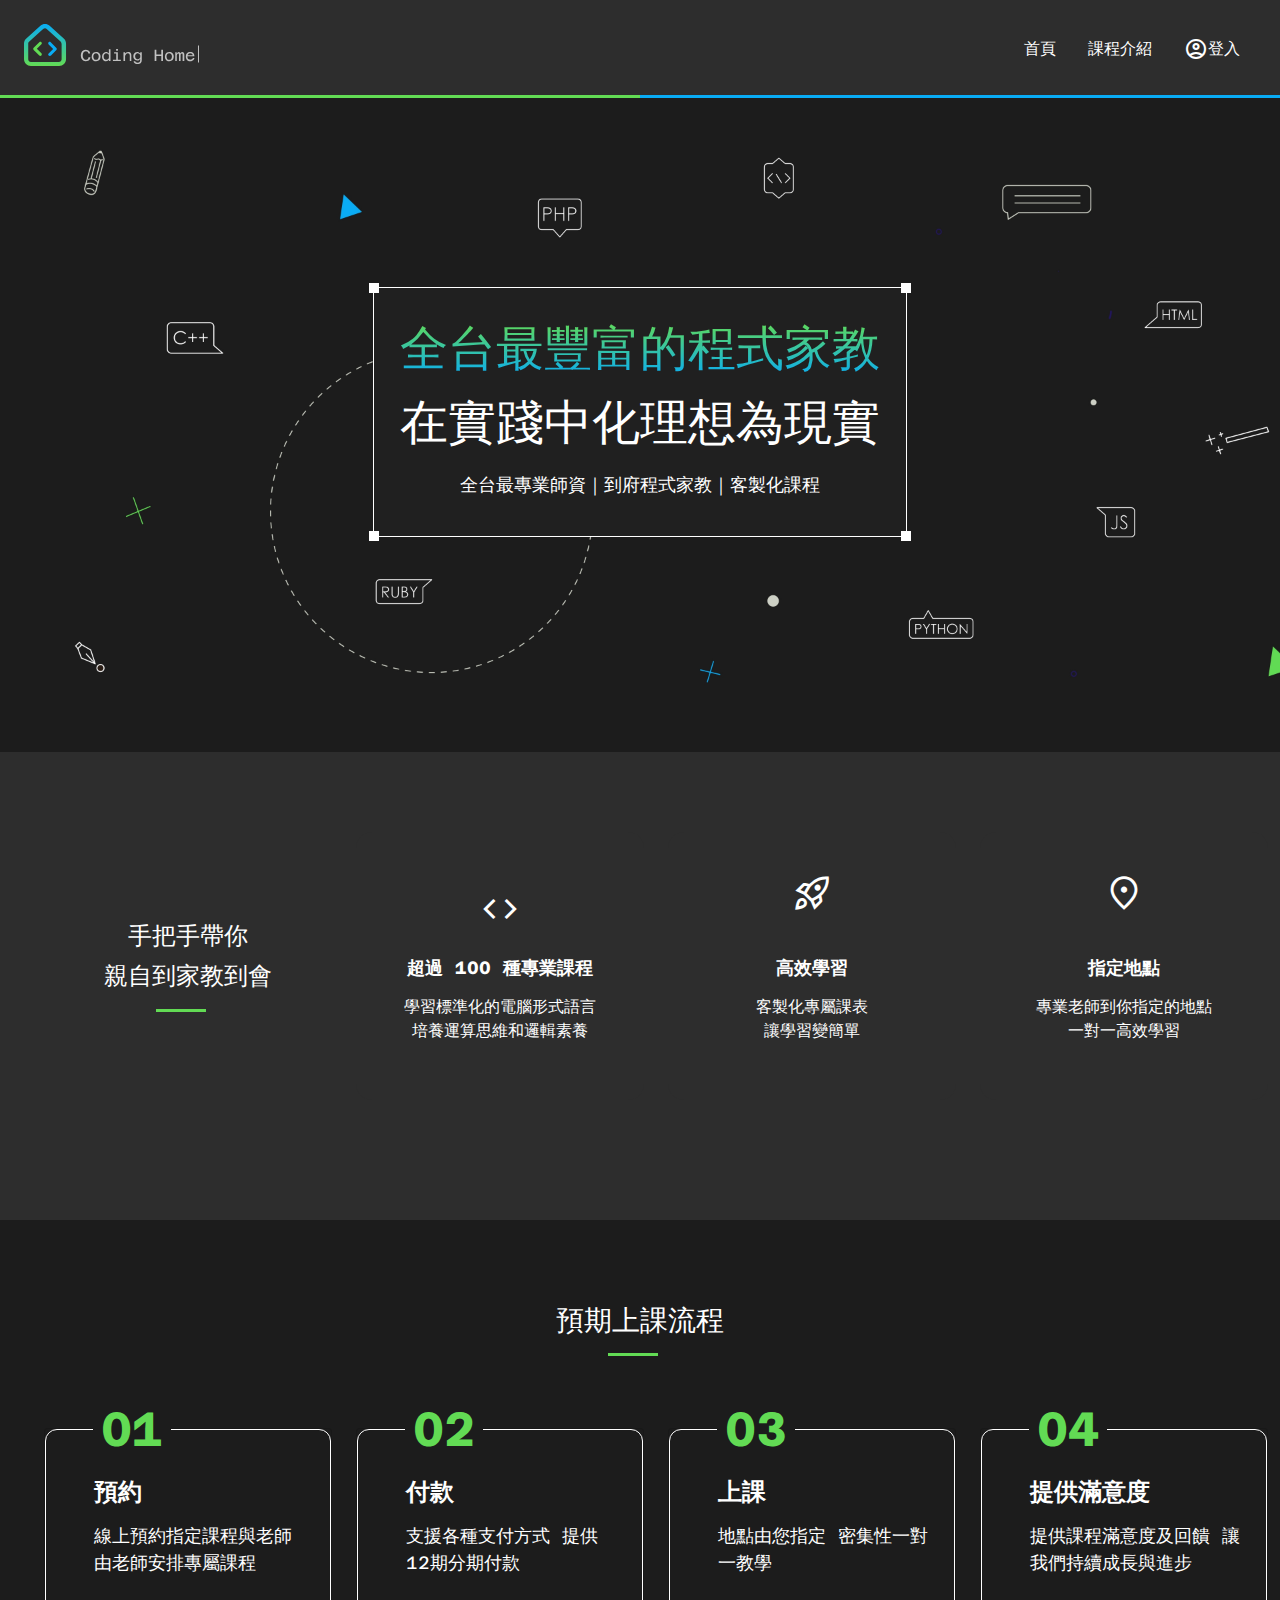
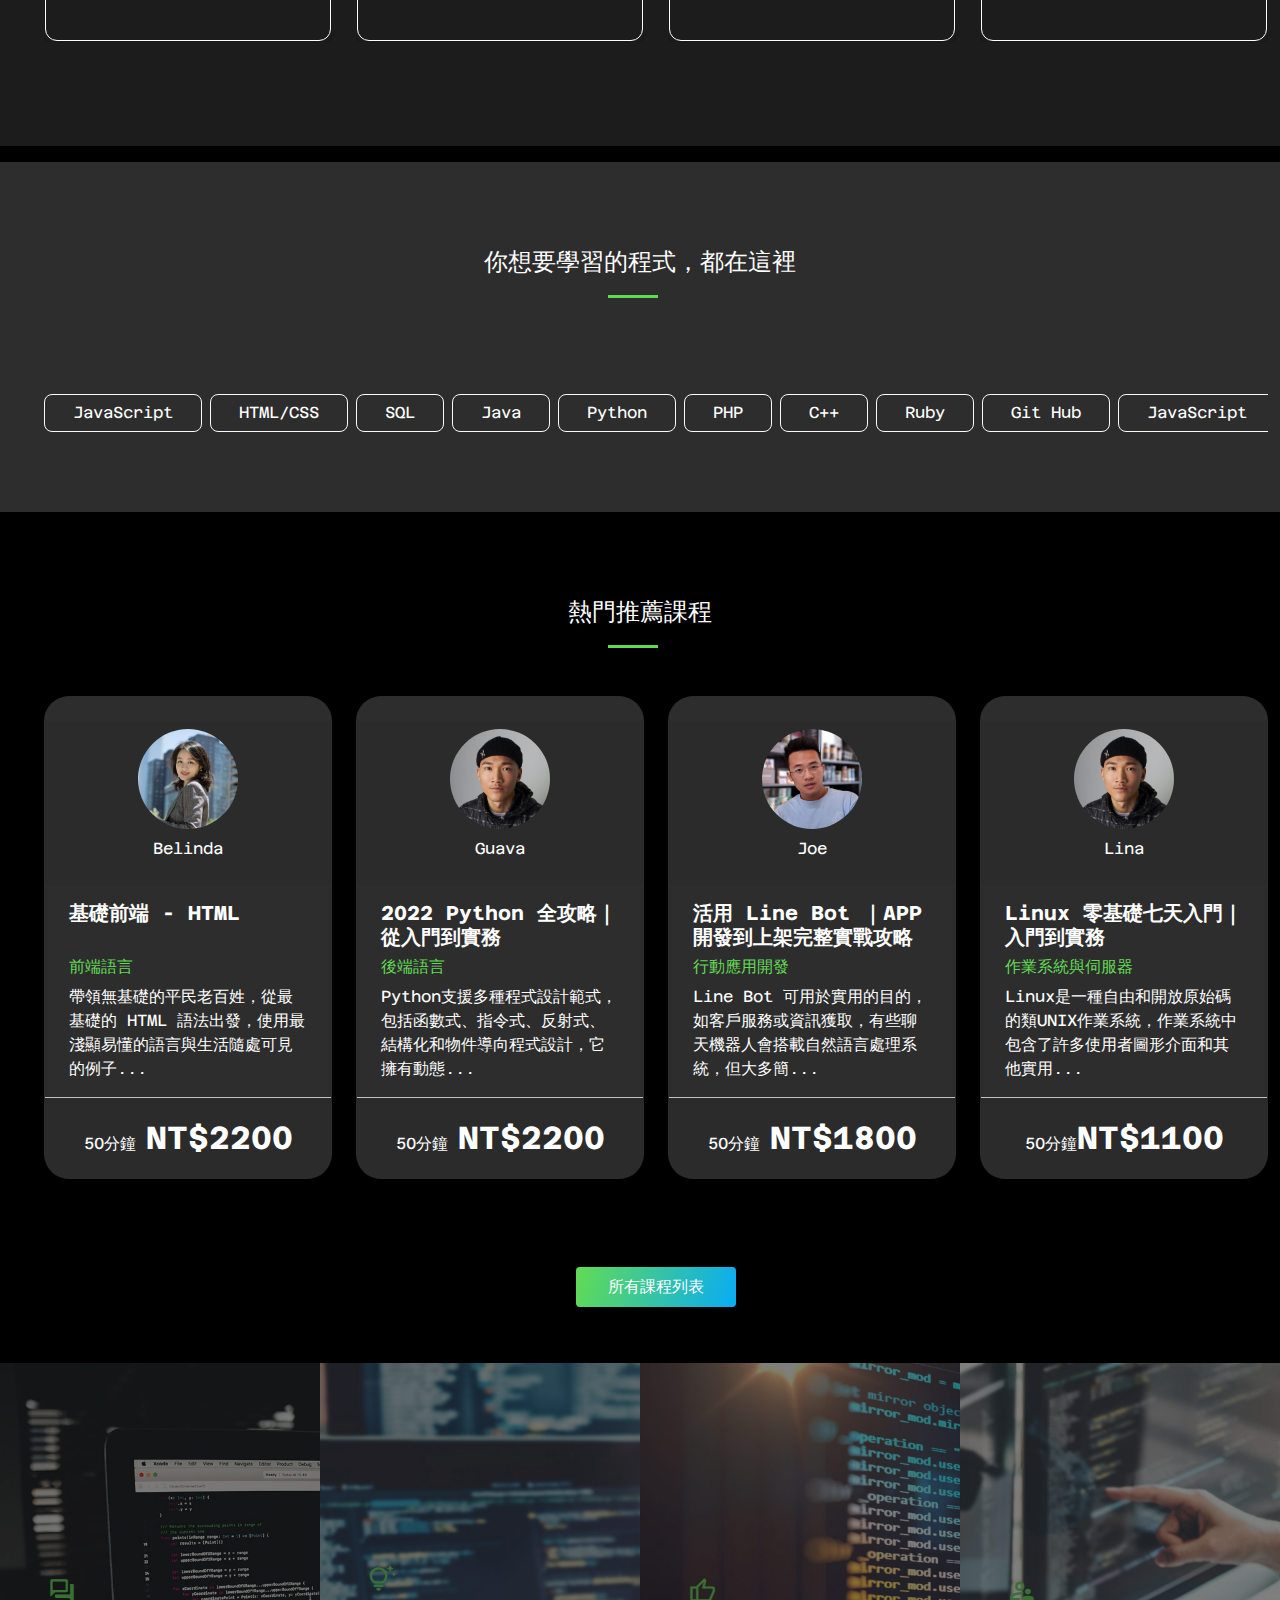
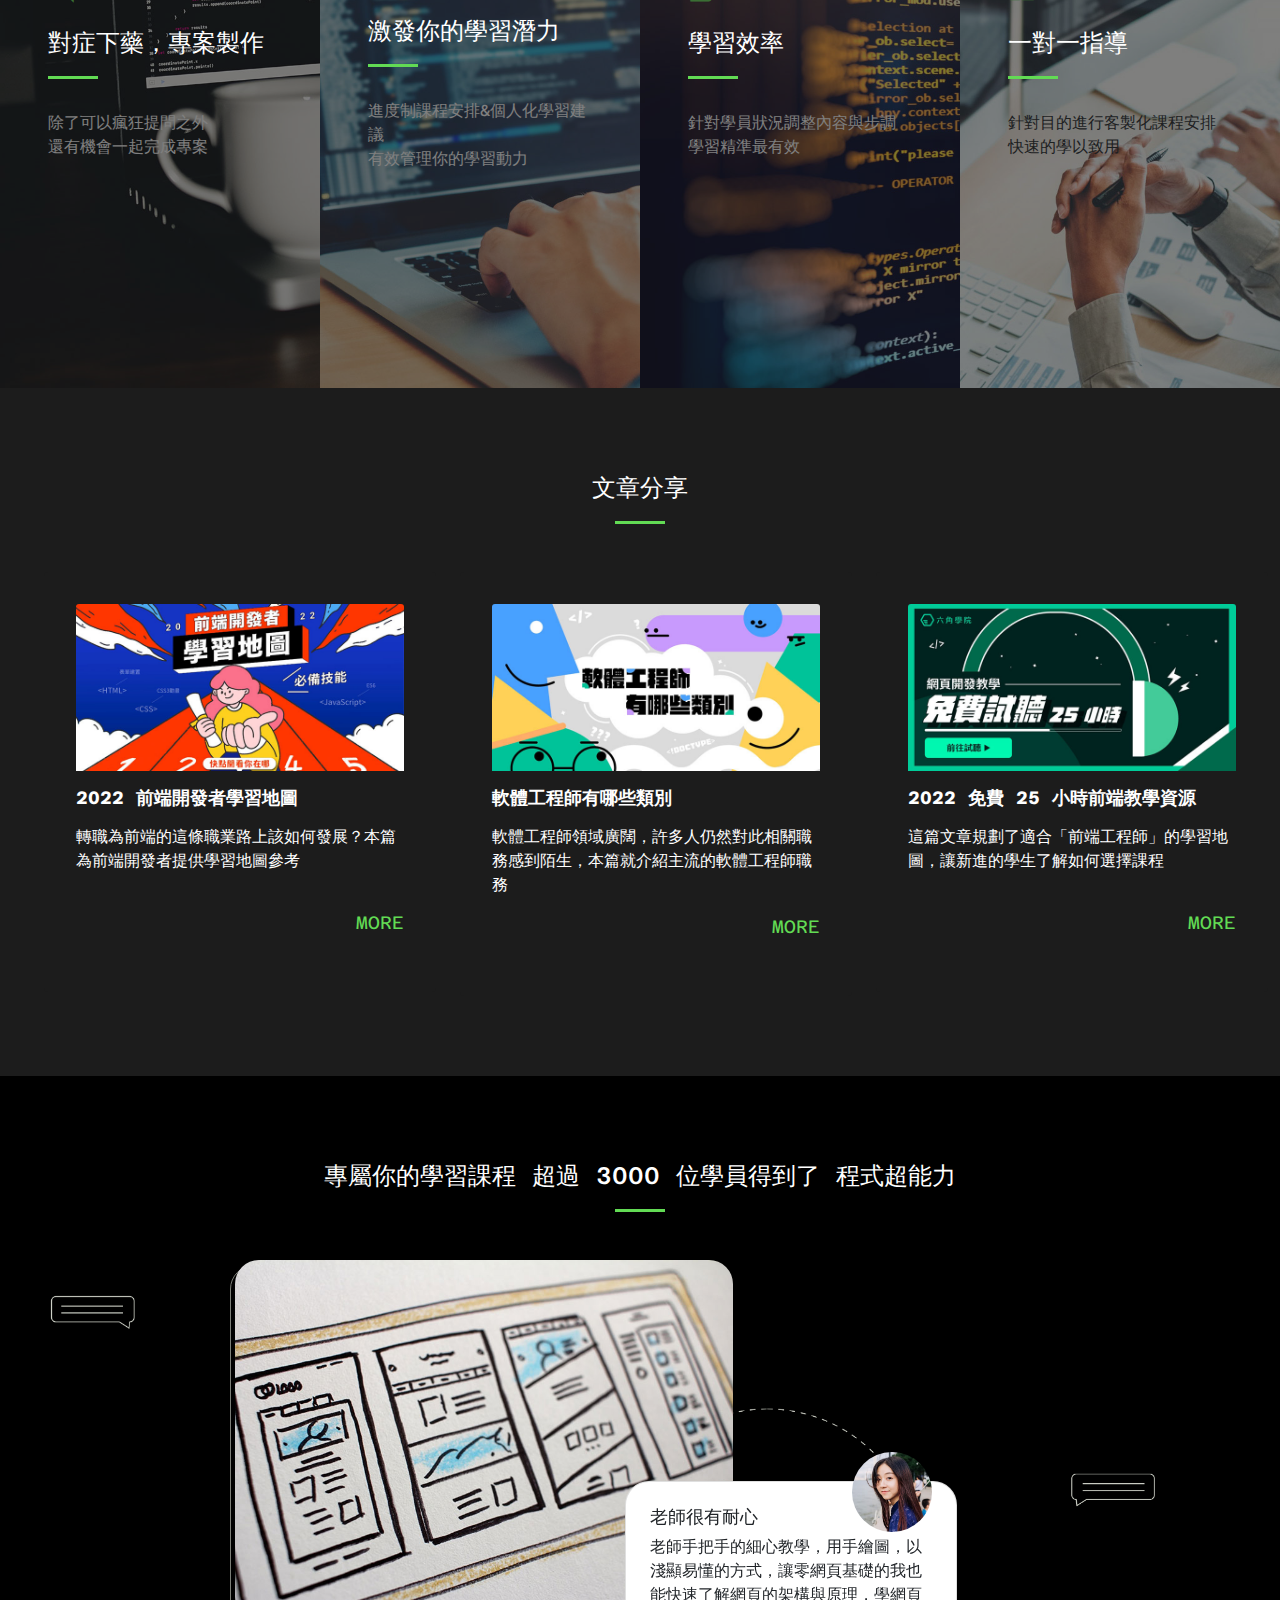
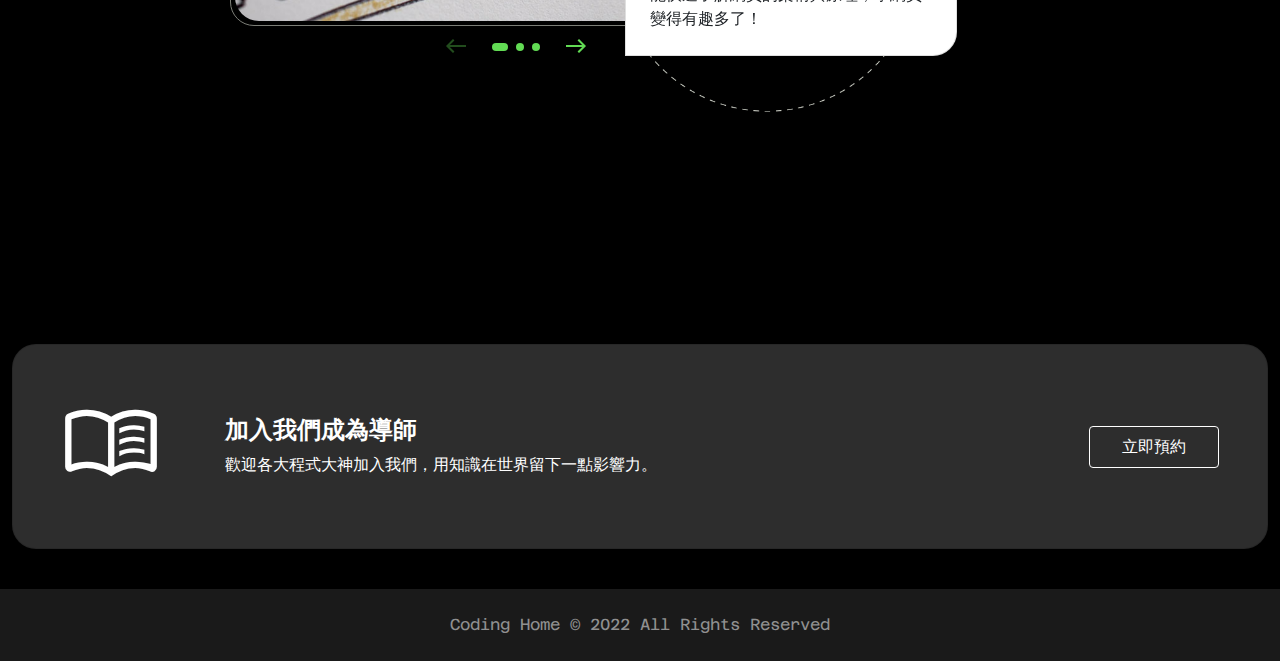
==== commit 09f21a1d: "Update 2022-09-18T17:03:45.973Z" ====
--- a/index.html
+++ b/index.html
@@ -14,9 +14,9 @@
         <!--logo+menuBtn+dropdown-->
         <div class="d-flex justify-content-between align-items-center">
            <!-- //logo/ -->
-            <div  class="d-flex align-items-baseline">
-            <img class="logo me-3 "src="./assets/images/logo2.svg" alt="logo" /><a class="ff-AzeretMono"href="./index.html">Coding Home</a>
-            </div>
+            <h1  class="logo me-3 d-flex align-items-baseline">
+            <a class="ff-AzeretMono"href="./index.html">Coding Home</a>
+            </h1>
          
            <!-- nav mobile -->
            <div class="d-md-none"> 
@@ -325,7 +325,7 @@
 <section class="feature2">
   <div>
     <ul class="row list-unstyled">
-      <li class="col-md-6 col-lg-3 px-0">
+      <li class="col-12 col-md-6 col-lg-3 px-0">
         <div class="feature2-card position-relative">
           <div class="feature2-card-bg1" >
             <div class="bg-clip"></div>
@@ -339,7 +339,7 @@
           </div>
         </div>
       </li>
-       <li class="col-md-6 col-lg-3 px-0">
+       <li class="col-12 col-md-6 col-lg-3 px-0">
         <div class="feature2-card position-relative">
           <div class="feature2-card-bg2" >
             <div class="bg-clip"></div>
@@ -353,7 +353,7 @@
           </div>
         </div>
       </li>
-      <li class="col-md-6 col-lg-3 px-0">
+      <li class="col-12 col-md-6 col-lg-3 px-0">
         <div class="feature2-card position-relative">
           <div class="feature2-card-bg3" >
             <div class="bg-clip"></div>
@@ -367,7 +367,7 @@
           </div>
         </div>
       </li>
-      <li class="col-md-6 col-lg-3 px-0">
+      <li class="col-12 col-md-6 col-lg-3 px-0">
         <div class="feature2-card position-relative">
           <div class="feature2-card-bg4" >
             <div class="bg-clip"></div>
@@ -391,8 +391,8 @@
 <section class="article">
   <div class="container">
     <h2>文章分享</h2>
-    <div class="row">
-      <div class="col-md-4">
+    <ul class="row">
+      <li class="col-12 col-md-6 col-lg-4">
         <div class="card">
           <div class="squareRounded squareRounded-topLeft position-absolute top-0 start-0"></div>
           <div class="squareRounded squareRounded-topRight position-absolute top-0 end-0"></div>
@@ -406,8 +406,8 @@
               <a class="stretched-link" href="#">MORE</a></div>
           </div>
         </div>
-      </div>
-      <div class="col-md-4">
+      </li>
+      <li class="col-12 col-md-6 col-lg-4">
         <div class="card">
           <div class="squareRounded squareRounded-topLeft position-absolute top-0 start-0"></div>
           <div class="squareRounded squareRounded-topRight position-absolute top-0 end-0"></div>
@@ -421,8 +421,8 @@
               <a class="stretched-link"href="#">MORE</a></div>
           </div>
         </div>
-      </div>
-      <div class="col-md-4">
+      </li>
+      <li class="col-12 col-md-6 col-lg-4">
         <div class="card">
           <div class="squareRounded squareRounded-topLeft position-absolute top-0 start-0"></div>
           <div class="squareRounded squareRounded-topRight position-absolute top-0 end-0"></div>
@@ -436,9 +436,9 @@
               <a class="stretched-link" href="#">MORE</a></div>
           </div>
         </div>
-      </div>
+      </li>
      
-    </div>
+    </ul>
   </div>
 </section>
 
--- a/assets/style/all.css
+++ b/assets/style/all.css
@@ -13180,6 +13180,15 @@
   }
 }
 
+*,
+*::before,
+*::after {
+  margin: 0;
+  padding: 0;
+  -webkit-box-sizing: border-box;
+          box-sizing: border-box;
+}
+
 a {
   text-decoration: none;
   color: white;
@@ -13220,12 +13229,24 @@
   padding: 24px 12px;
 }
 
-header .logo {
-  width: 24px;
-  height: 24px;
-}
-
-header .logo:hover {
+header h1 a, header .h1 a {
+  background-image: url("../images/logo2.svg");
+  background-repeat: no-repeat;
+  width: 175px;
+  height: 42px;
+  display: block;
+  text-indent: 101%;
+  overflow: hidden;
+  white-space: nowrap;
+}
+
+@media (min-width: 992px) {
+  header h1 a, header .h1 a {
+    background-image: url("../images/logo.svg");
+  }
+}
+
+header h1:hover, header .h1:hover {
   cursor: pointer;
   -webkit-transform: scale(1.1);
       -ms-transform: scale(1.1);
@@ -13633,7 +13654,6 @@
   background-color: #2d2d2d;
   color: white;
   border-radius: 25px;
-  max-width: 306px;
   border: 1px solid transparent;
 }
 
@@ -14353,7 +14373,7 @@
   height: 0;
   border-width: 12px 0 12px 12px;
   border-style: solid;
-  border-color: transparent transparent transparent red;
+  border-color: transparent transparent transparent #2d2d2d;
 }
 
 @media (min-width: 768px) {
@@ -14385,6 +14405,13 @@
 
 .courseEnrol .courseEnrolInfo {
   background-color: #1c1c1c;
+  padding: 24px;
+}
+
+@media (min-width: 768px) {
+  .courseEnrol .courseEnrolInfo {
+    padding: 48px 32px;
+  }
 }
 
 @media (min-width: 992px) {
@@ -14405,24 +14432,18 @@
       flex-wrap: wrap;
 }
 
-@media (min-width: 992px) {
-  .payMethod {
-    margin-right: 16px;
-  }
-}
-
 .payMethod h3, .payMethod .h3 {
   color: #ffffff;
   font-size: 1.125rem;
 }
 
 .payMethod .payBtn {
-  padding: 16px;
+  background-color: #1c1c1c;
+  padding: 16px 32px;
   color: white;
+  font-size: 16px;
   border: 1px solid #ffffff;
   border-radius: 8px;
-  margin-right: 8px;
-  margin-bottom: 8px;
 }
 
 .payMethod .payBtn:hover {
@@ -14453,6 +14474,7 @@
 }
 
 .form-control,
+.form-label,
 .form-control:focus {
   border-color: #ffffff;
   background-color: transparent;
@@ -14467,6 +14489,11 @@
 .datepicker-cell.selected:hover {
   background-color: #e8e8e8;
   color: #000;
+}
+
+.datepicker-cell,
+.days-of-week .dow {
+  color: black;
 }
 
 footer {
@@ -14485,22 +14512,4 @@
   }
 }
 
-footer:before {
-  position: absolute;
-  content: "";
-  border-bottom: 3px solid #62db54;
-  top: 0;
-  width: 50%;
-  left: 0%;
-}
-
-footer:after {
-  position: absolute;
-  content: "";
-  border-bottom: 3px solid #09ACF5;
-  top: 0;
-  width: 50%;
-  left: 50%;
-}
-
 /*# sourceMappingURL=all.css.map */
